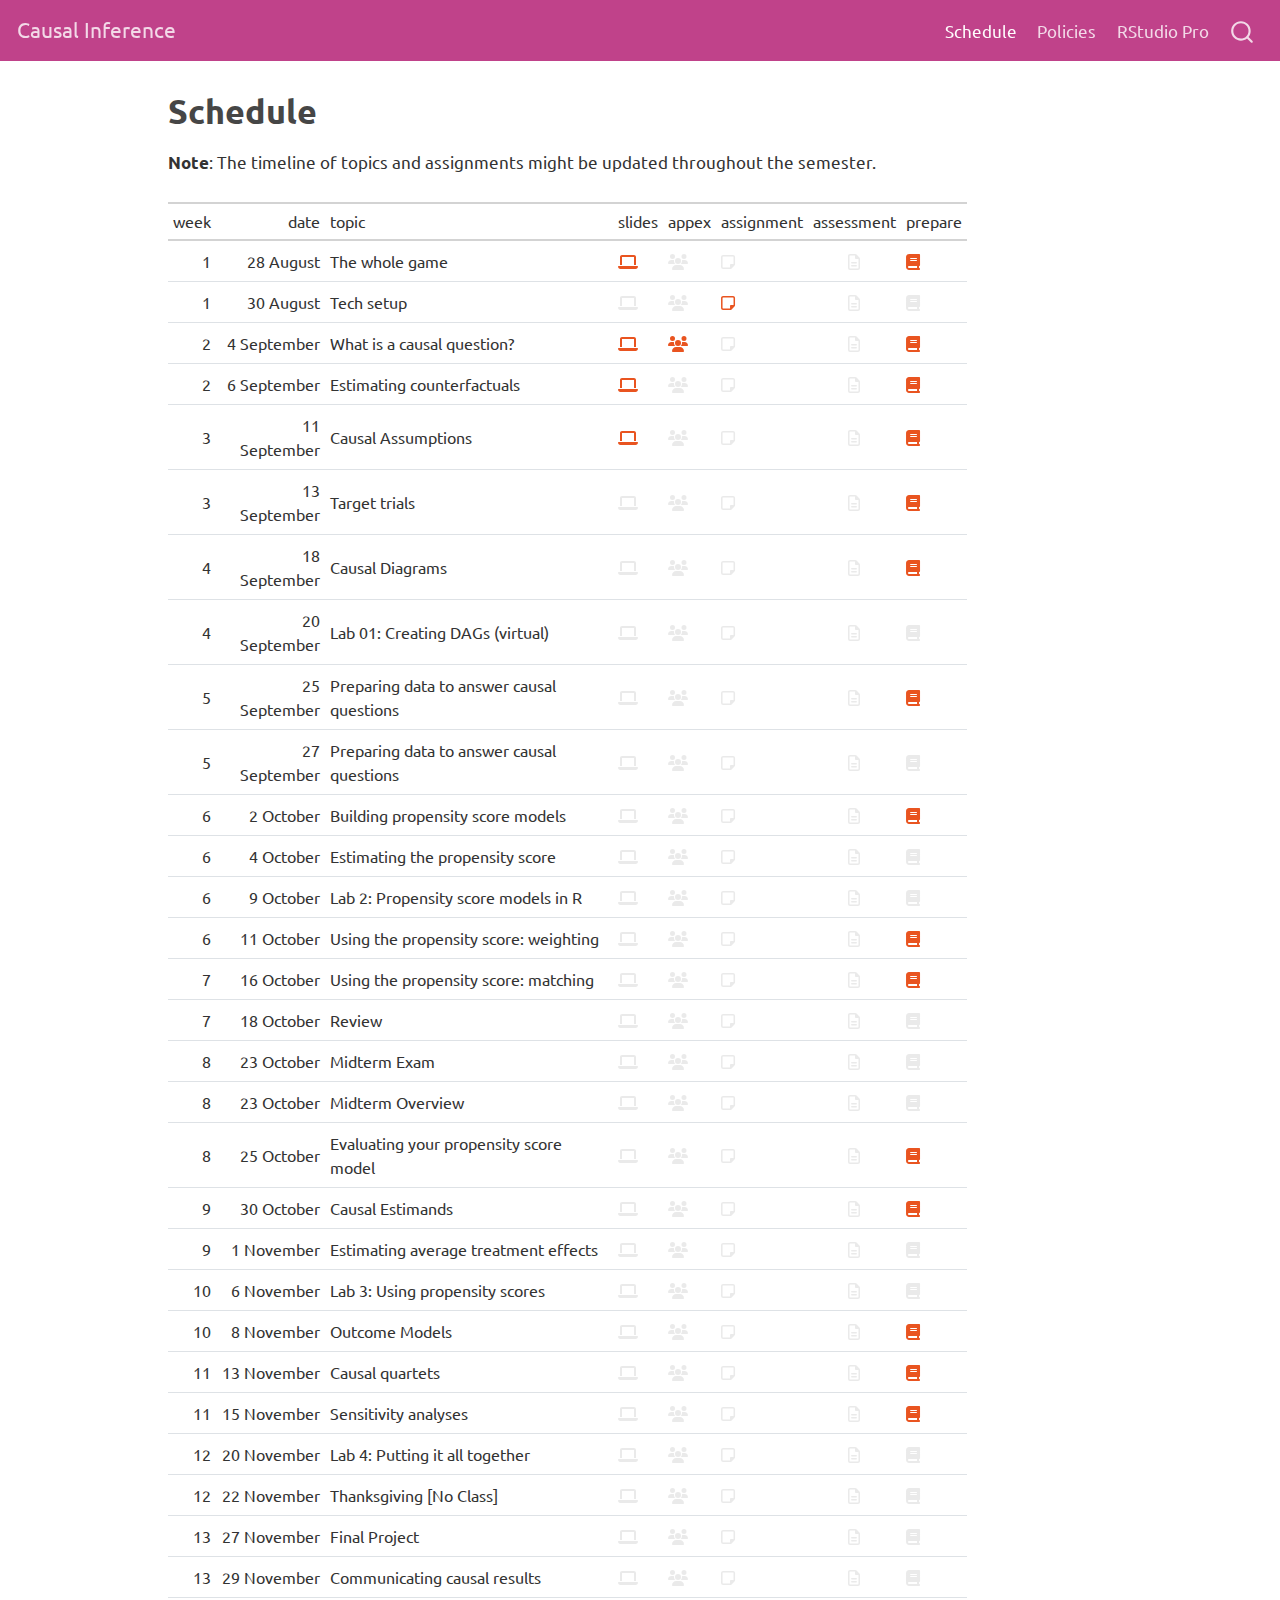
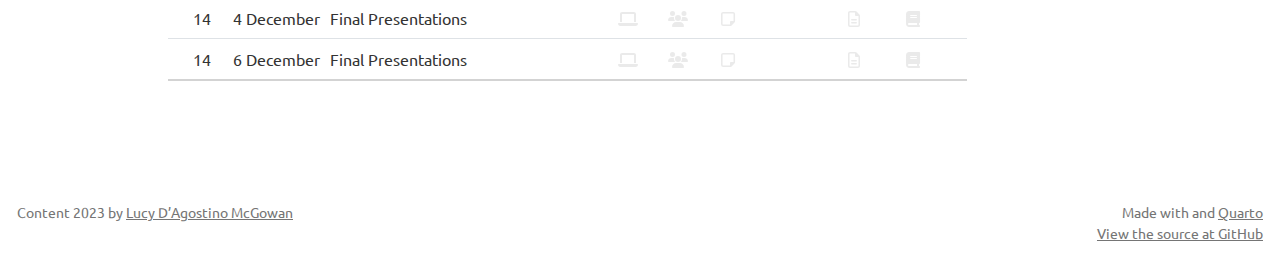
==== schedule.html @ 07899f37 "Built site for gh-pages" ====
<!DOCTYPE html>
<html xmlns="http://www.w3.org/1999/xhtml" lang="en" xml:lang="en"><head>

<meta charset="utf-8">
<meta name="generator" content="quarto-1.3.450">

<meta name="viewport" content="width=device-width, initial-scale=1.0, user-scalable=yes">


<title>Causal Inference - Schedule</title>
<style>
code{white-space: pre-wrap;}
span.smallcaps{font-variant: small-caps;}
div.columns{display: flex; gap: min(4vw, 1.5em);}
div.column{flex: auto; overflow-x: auto;}
div.hanging-indent{margin-left: 1.5em; text-indent: -1.5em;}
ul.task-list{list-style: none;}
ul.task-list li input[type="checkbox"] {
  width: 0.8em;
  margin: 0 0.8em 0.2em -1em; /* quarto-specific, see https://github.com/quarto-dev/quarto-cli/issues/4556 */ 
  vertical-align: middle;
}
</style>


<script src="site_libs/quarto-nav/quarto-nav.js"></script>
<script src="site_libs/clipboard/clipboard.min.js"></script>
<script src="site_libs/quarto-search/autocomplete.umd.js"></script>
<script src="site_libs/quarto-search/fuse.min.js"></script>
<script src="site_libs/quarto-search/quarto-search.js"></script>
<meta name="quarto:offset" content="./">
<link href=".//img/favicon.png" rel="icon" type="image/png">
<script src="site_libs/quarto-html/quarto.js"></script>
<script src="site_libs/quarto-html/popper.min.js"></script>
<script src="site_libs/quarto-html/tippy.umd.min.js"></script>
<script src="site_libs/quarto-html/anchor.min.js"></script>
<link href="site_libs/quarto-html/tippy.css" rel="stylesheet">
<link href="site_libs/quarto-html/quarto-syntax-highlighting.css" rel="stylesheet" id="quarto-text-highlighting-styles">
<script src="site_libs/bootstrap/bootstrap.min.js"></script>
<link href="site_libs/bootstrap/bootstrap-icons.css" rel="stylesheet">
<link href="site_libs/bootstrap/bootstrap.min.css" rel="stylesheet" id="quarto-bootstrap" data-mode="light">
<script id="quarto-search-options" type="application/json">{
  "location": "navbar",
  "copy-button": false,
  "collapse-after": 3,
  "panel-placement": "end",
  "type": "overlay",
  "limit": 20,
  "language": {
    "search-no-results-text": "No results",
    "search-matching-documents-text": "matching documents",
    "search-copy-link-title": "Copy link to search",
    "search-hide-matches-text": "Hide additional matches",
    "search-more-match-text": "more match in this document",
    "search-more-matches-text": "more matches in this document",
    "search-clear-button-title": "Clear",
    "search-detached-cancel-button-title": "Cancel",
    "search-submit-button-title": "Submit",
    "search-label": "Search"
  }
}</script>


<meta property="og:title" content="Causal Inference - Schedule">
<meta property="og:description" content="">
<meta property="og:image" content="https://sta-779-f23.github.io/website/img/twitter.png">
<meta property="og:site-name" content="Causal Inference">
<meta property="og:locale" content="en_US">
<meta property="og:image:height" content="670">
<meta property="og:image:width" content="1200">
<meta name="twitter:title" content="Causal Inference - Schedule">
<meta name="twitter:description" content="">
<meta name="twitter:image" content="https://sta-779-f23.github.io/website/img/twitter.png">
<meta name="twitter:creator" content="@LucyStats">
<meta name="twitter:card" content="summary_large_image">
<meta name="twitter:image-height" content="670">
<meta name="twitter:image-width" content="1200">
</head>

<body class="nav-fixed">

<div id="quarto-search-results"></div>
  <header id="quarto-header" class="headroom fixed-top">
    <nav class="navbar navbar-expand-lg navbar-dark ">
      <div class="navbar-container container-fluid">
      <div class="navbar-brand-container">
    <a class="navbar-brand" href="./index.html">
    <span class="navbar-title">Causal Inference</span>
    </a>
  </div>
            <div id="quarto-search" class="" title="Search"></div>
          <button class="navbar-toggler" type="button" data-bs-toggle="collapse" data-bs-target="#navbarCollapse" aria-controls="navbarCollapse" aria-expanded="false" aria-label="Toggle navigation" onclick="if (window.quartoToggleHeadroom) { window.quartoToggleHeadroom(); }">
  <span class="navbar-toggler-icon"></span>
</button>
          <div class="collapse navbar-collapse" id="navbarCollapse">
            <ul class="navbar-nav navbar-nav-scroll ms-auto">
  <li class="nav-item">
    <a class="nav-link active" href="./schedule.html" rel="" target="" aria-current="page">
 <span class="menu-text"> Schedule</span></a>
  </li>  
  <li class="nav-item">
    <a class="nav-link" href="./syllabus.html" rel="" target="">
 <span class="menu-text"> Policies</span></a>
  </li>  
  <li class="nav-item">
    <a class="nav-link" href="https://rstudio.deac.wfu.edu" rel="" target="">
 <span class="menu-text"> RStudio Pro</span></a>
  </li>  
</ul>
            <div class="quarto-navbar-tools">
</div>
          </div> <!-- /navcollapse -->
      </div> <!-- /container-fluid -->
    </nav>
</header>
<!-- content -->
<div id="quarto-content" class="quarto-container page-columns page-rows-contents page-layout-article page-navbar">
<!-- sidebar -->
<!-- margin-sidebar -->
    <div id="quarto-margin-sidebar" class="sidebar margin-sidebar">
        
    </div>
<!-- main -->
<main class="content" id="quarto-document-content">

<header id="title-block-header" class="quarto-title-block default">
<div class="quarto-title">
<h1 class="title"> Schedule</h1>
</div>



<div class="quarto-title-meta">

    
  
    
  </div>
  

</header>

<p><strong>Note</strong>: The timeline of topics and assignments might be updated throughout the semester.</p>
<div id="spayzlerqe" style="padding-left:0px;padding-right:0px;padding-top:10px;padding-bottom:10px;overflow-x:auto;overflow-y:auto;width:auto;height:auto;">

<table class="gt_table" style="font-family: -apple-system, BlinkMacSystemFont, 'Segoe UI', Roboto, Oxygen, Ubuntu, Cantarell, 'Helvetica Neue', 'Fira Sans', 'Droid Sans', Arial, sans-serif; display: table; border-collapse: collapse; margin-left: auto; margin-right: auto; color: #333333; font-size: 16px; font-weight: normal; font-style: normal; background-color: #FFFFFF; width: auto; border-top-style: solid; border-top-width: 2px; border-top-color: #A8A8A8; border-right-style: none; border-right-width: 2px; border-right-color: #D3D3D3; border-bottom-style: solid; border-bottom-width: 2px; border-bottom-color: #A8A8A8; border-left-style: none; border-left-width: 2px; border-left-color: #D3D3D3;" bgcolor="#FFFFFF">
<thead class="gt_col_headings" style="border-top-style: solid; border-top-width: 2px; border-top-color: #D3D3D3; border-bottom-style: solid; border-bottom-width: 2px; border-bottom-color: #D3D3D3; border-left-style: none; border-left-width: 1px; border-left-color: #D3D3D3; border-right-style: none; border-right-width: 1px; border-right-color: #D3D3D3;">
<tr>
<th class="gt_col_heading gt_columns_bottom_border gt_right" rowspan="1" colspan="1" scope="col" id="week" style="color: #333333; background-color: #FFFFFF; font-size: 100%; font-weight: normal; text-transform: inherit; border-left-style: none; border-left-width: 1px; border-left-color: #D3D3D3; border-right-style: none; border-right-width: 1px; border-right-color: #D3D3D3; vertical-align: bottom; padding-top: 5px; padding-bottom: 6px; padding-left: 5px; padding-right: 5px; overflow-x: hidden; text-align: right; font-variant-numeric: tabular-nums;" bgcolor="#FFFFFF" valign="bottom" align="right">
week
</th>
<th class="gt_col_heading gt_columns_bottom_border gt_right" rowspan="1" colspan="1" scope="col" id="date" style="color: #333333; background-color: #FFFFFF; font-size: 100%; font-weight: normal; text-transform: inherit; border-left-style: none; border-left-width: 1px; border-left-color: #D3D3D3; border-right-style: none; border-right-width: 1px; border-right-color: #D3D3D3; vertical-align: bottom; padding-top: 5px; padding-bottom: 6px; padding-left: 5px; padding-right: 5px; overflow-x: hidden; text-align: right; font-variant-numeric: tabular-nums;" bgcolor="#FFFFFF" valign="bottom" align="right">
date
</th>
<th class="gt_col_heading gt_columns_bottom_border gt_left" rowspan="1" colspan="1" scope="col" id="topic" style="color: #333333; background-color: #FFFFFF; font-size: 100%; font-weight: normal; text-transform: inherit; border-left-style: none; border-left-width: 1px; border-left-color: #D3D3D3; border-right-style: none; border-right-width: 1px; border-right-color: #D3D3D3; vertical-align: bottom; padding-top: 5px; padding-bottom: 6px; padding-left: 5px; padding-right: 5px; overflow-x: hidden; text-align: left;" bgcolor="#FFFFFF" valign="bottom" align="left">
topic
</th>
<th class="gt_col_heading gt_columns_bottom_border gt_left" rowspan="1" colspan="1" scope="col" id="slides" style="color: #333333; background-color: #FFFFFF; font-size: 100%; font-weight: normal; text-transform: inherit; border-left-style: none; border-left-width: 1px; border-left-color: #D3D3D3; border-right-style: none; border-right-width: 1px; border-right-color: #D3D3D3; vertical-align: bottom; padding-top: 5px; padding-bottom: 6px; padding-left: 5px; padding-right: 5px; overflow-x: hidden; text-align: left;" bgcolor="#FFFFFF" valign="bottom" align="left">
slides
</th>
<th class="gt_col_heading gt_columns_bottom_border gt_left" rowspan="1" colspan="1" scope="col" id="appex" style="color: #333333; background-color: #FFFFFF; font-size: 100%; font-weight: normal; text-transform: inherit; border-left-style: none; border-left-width: 1px; border-left-color: #D3D3D3; border-right-style: none; border-right-width: 1px; border-right-color: #D3D3D3; vertical-align: bottom; padding-top: 5px; padding-bottom: 6px; padding-left: 5px; padding-right: 5px; overflow-x: hidden; text-align: left;" bgcolor="#FFFFFF" valign="bottom" align="left">
appex
</th>
<th class="gt_col_heading gt_columns_bottom_border gt_left" rowspan="1" colspan="1" scope="col" id="assignment" style="color: #333333; background-color: #FFFFFF; font-size: 100%; font-weight: normal; text-transform: inherit; border-left-style: none; border-left-width: 1px; border-left-color: #D3D3D3; border-right-style: none; border-right-width: 1px; border-right-color: #D3D3D3; vertical-align: bottom; padding-top: 5px; padding-bottom: 6px; padding-left: 5px; padding-right: 5px; overflow-x: hidden; text-align: left;" bgcolor="#FFFFFF" valign="bottom" align="left">
assignment
</th>
<th class="gt_col_heading gt_columns_bottom_border gt_center" rowspan="1" colspan="1" scope="col" id="assessment" style="color: #333333; background-color: #FFFFFF; font-size: 100%; font-weight: normal; text-transform: inherit; border-left-style: none; border-left-width: 1px; border-left-color: #D3D3D3; border-right-style: none; border-right-width: 1px; border-right-color: #D3D3D3; vertical-align: bottom; padding-top: 5px; padding-bottom: 6px; padding-left: 5px; padding-right: 5px; overflow-x: hidden; text-align: center;" bgcolor="#FFFFFF" valign="bottom" align="center">
assessment
</th>
<th class="gt_col_heading gt_columns_bottom_border gt_left" rowspan="1" colspan="1" scope="col" id="prepare" style="color: #333333; background-color: #FFFFFF; font-size: 100%; font-weight: normal; text-transform: inherit; border-left-style: none; border-left-width: 1px; border-left-color: #D3D3D3; border-right-style: none; border-right-width: 1px; border-right-color: #D3D3D3; vertical-align: bottom; padding-top: 5px; padding-bottom: 6px; padding-left: 5px; padding-right: 5px; overflow-x: hidden; text-align: left;" bgcolor="#FFFFFF" valign="bottom" align="left">
prepare
</th>
</tr>
</thead>

<tbody class="gt_table_body" style="border-top-style: solid; border-top-width: 2px; border-top-color: #D3D3D3; border-bottom-style: solid; border-bottom-width: 2px; border-bottom-color: #D3D3D3;">
<tr>
<td headers="week" class="gt_row gt_right" style="padding-top: 8px; padding-bottom: 8px; padding-left: 5px; padding-right: 5px; margin: 10px; border-top-style: solid; border-top-width: 1px; border-top-color: #D3D3D3; border-left-style: none; border-left-width: 1px; border-left-color: #D3D3D3; border-right-style: none; border-right-width: 1px; border-right-color: #D3D3D3; vertical-align: middle; overflow-x: hidden; text-align: right; font-variant-numeric: tabular-nums;" valign="middle" align="right">
1
</td>
<td headers="date" class="gt_row gt_right" style="padding-top: 8px; padding-bottom: 8px; padding-left: 5px; padding-right: 5px; margin: 10px; border-top-style: solid; border-top-width: 1px; border-top-color: #D3D3D3; border-left-style: none; border-left-width: 1px; border-left-color: #D3D3D3; border-right-style: none; border-right-width: 1px; border-right-color: #D3D3D3; vertical-align: middle; overflow-x: hidden; text-align: right; font-variant-numeric: tabular-nums;" valign="middle" align="right">
28 August
</td>
<td headers="topic" class="gt_row gt_left" style="padding-top: 8px; padding-bottom: 8px; padding-left: 5px; padding-right: 5px; margin: 10px; border-top-style: solid; border-top-width: 1px; border-top-color: #D3D3D3; border-left-style: none; border-left-width: 1px; border-left-color: #D3D3D3; border-right-style: none; border-right-width: 1px; border-right-color: #D3D3D3; vertical-align: middle; overflow-x: hidden; text-align: left;" valign="middle" align="left">
The whole game
</td>
<td headers="slides" class="gt_row gt_left" style="padding-top: 8px; padding-bottom: 8px; padding-left: 5px; padding-right: 5px; margin: 10px; border-top-style: solid; border-top-width: 1px; border-top-color: #D3D3D3; border-left-style: none; border-left-width: 1px; border-left-color: #D3D3D3; border-right-style: none; border-right-width: 1px; border-right-color: #D3D3D3; vertical-align: middle; overflow-x: hidden; text-align: left;" valign="middle" align="left">
<a href="https://lucymcgowan.github.io/causal-inference-in-r-slides/whole-game.html#/title-slide"><svg aria-hidden="true" role="img" viewbox="0 0 640 512" style="height:1em;width:1.25em;vertical-align:-0.125em;margin-left:auto;margin-right:auto;font-size:inherit;fill:currentColor;overflow:visible;position:relative;"><path d="M128 32C92.7 32 64 60.7 64 96V352h64V96H512V352h64V96c0-35.3-28.7-64-64-64H128zM19.2 384C8.6 384 0 392.6 0 403.2C0 445.6 34.4 480 76.8 480H563.2c42.4 0 76.8-34.4 76.8-76.8c0-10.6-8.6-19.2-19.2-19.2H19.2z"></path></svg></a>
</td>
<td headers="appex" class="gt_row gt_left" style="padding-top: 8px; padding-bottom: 8px; padding-left: 5px; padding-right: 5px; margin: 10px; border-top-style: solid; border-top-width: 1px; border-top-color: #D3D3D3; border-left-style: none; border-left-width: 1px; border-left-color: #D3D3D3; border-right-style: none; border-right-width: 1px; border-right-color: #D3D3D3; vertical-align: middle; overflow-x: hidden; text-align: left;" valign="middle" align="left">
<svg aria-hidden="true" role="img" viewbox="0 0 640 512" style="height:1em;width:1.25em;vertical-align:-0.125em;margin-left:auto;margin-right:auto;font-size:inherit;fill:currentColor;overflow:visible;fill-opacity:0.1;position:relative;">
<path d="M144 0a80 80 0 1 1 0 160A80 80 0 1 1 144 0zM512 0a80 80 0 1 1 0 160A80 80 0 1 1 512 0zM0 298.7C0 239.8 47.8 192 106.7 192h42.7c15.9 0 31 3.5 44.6 9.7c-1.3 7.2-1.9 14.7-1.9 22.3c0 38.2 16.8 72.5 43.3 96c-.2 0-.4 0-.7 0H21.3C9.6 320 0 310.4 0 298.7zM405.3 320c-.2 0-.4 0-.7 0c26.6-23.5 43.3-57.8 43.3-96c0-7.6-.7-15-1.9-22.3c13.6-6.3 28.7-9.7 44.6-9.7h42.7C592.2 192 640 239.8 640 298.7c0 11.8-9.6 21.3-21.3 21.3H405.3zM224 224a96 96 0 1 1 192 0 96 96 0 1 1 -192 0zM128 485.3C128 411.7 187.7 352 261.3 352H378.7C452.3 352 512 411.7 512 485.3c0 14.7-11.9 26.7-26.7 26.7H154.7c-14.7 0-26.7-11.9-26.7-26.7z"></path>
</svg>
</td>
<td headers="assignment" class="gt_row gt_left" style="padding-top: 8px; padding-bottom: 8px; padding-left: 5px; padding-right: 5px; margin: 10px; border-top-style: solid; border-top-width: 1px; border-top-color: #D3D3D3; border-left-style: none; border-left-width: 1px; border-left-color: #D3D3D3; border-right-style: none; border-right-width: 1px; border-right-color: #D3D3D3; vertical-align: middle; overflow-x: hidden; text-align: left;" valign="middle" align="left">
<svg aria-hidden="true" role="img" viewbox="0 0 448 512" style="height:1em;width:0.88em;vertical-align:-0.125em;margin-left:auto;margin-right:auto;font-size:inherit;fill:currentColor;overflow:visible;fill-opacity:0.1;position:relative;">
<path d="M64 80c-8.8 0-16 7.2-16 16V416c0 8.8 7.2 16 16 16H288V352c0-17.7 14.3-32 32-32h80V96c0-8.8-7.2-16-16-16H64zM288 480H64c-35.3 0-64-28.7-64-64V96C0 60.7 28.7 32 64 32H384c35.3 0 64 28.7 64 64V320v5.5c0 17-6.7 33.3-18.7 45.3l-90.5 90.5c-12 12-28.3 18.7-45.3 18.7H288z"></path>
</svg>
</td>
<td headers="assessment" class="gt_row gt_center" style="padding-top: 8px; padding-bottom: 8px; padding-left: 5px; padding-right: 5px; margin: 10px; border-top-style: solid; border-top-width: 1px; border-top-color: #D3D3D3; border-left-style: none; border-left-width: 1px; border-left-color: #D3D3D3; border-right-style: none; border-right-width: 1px; border-right-color: #D3D3D3; vertical-align: middle; overflow-x: hidden; text-align: center;" valign="middle" align="center">
<svg aria-hidden="true" role="img" viewbox="0 0 384 512" style="height:1em;width:0.75em;vertical-align:-0.125em;margin-left:auto;margin-right:auto;font-size:inherit;fill:currentColor;overflow:visible;fill-opacity:0.1;position:relative;">
<path d="M64 464c-8.8 0-16-7.2-16-16V64c0-8.8 7.2-16 16-16H224v80c0 17.7 14.3 32 32 32h80V448c0 8.8-7.2 16-16 16H64zM64 0C28.7 0 0 28.7 0 64V448c0 35.3 28.7 64 64 64H320c35.3 0 64-28.7 64-64V154.5c0-17-6.7-33.3-18.7-45.3L274.7 18.7C262.7 6.7 246.5 0 229.5 0H64zm56 256c-13.3 0-24 10.7-24 24s10.7 24 24 24H264c13.3 0 24-10.7 24-24s-10.7-24-24-24H120zm0 96c-13.3 0-24 10.7-24 24s10.7 24 24 24H264c13.3 0 24-10.7 24-24s-10.7-24-24-24H120z"></path>
</svg>
</td>
<td headers="prepare" class="gt_row gt_left" style="padding-top: 8px; padding-bottom: 8px; padding-left: 5px; padding-right: 5px; margin: 10px; border-top-style: solid; border-top-width: 1px; border-top-color: #D3D3D3; border-left-style: none; border-left-width: 1px; border-left-color: #D3D3D3; border-right-style: none; border-right-width: 1px; border-right-color: #D3D3D3; vertical-align: middle; overflow-x: hidden; text-align: left;" valign="middle" align="left">
<a href="https://www.r-causal.org/chapters/chapter-02"><svg aria-hidden="true" role="img" viewbox="0 0 448 512" style="height:1em;width:0.88em;vertical-align:-0.125em;margin-left:auto;margin-right:auto;font-size:inherit;fill:currentColor;overflow:visible;position:relative;"><path d="M96 0C43 0 0 43 0 96V416c0 53 43 96 96 96H384h32c17.7 0 32-14.3 32-32s-14.3-32-32-32V384c17.7 0 32-14.3 32-32V32c0-17.7-14.3-32-32-32H384 96zm0 384H352v64H96c-17.7 0-32-14.3-32-32s14.3-32 32-32zm32-240c0-8.8 7.2-16 16-16H336c8.8 0 16 7.2 16 16s-7.2 16-16 16H144c-8.8 0-16-7.2-16-16zm16 48H336c8.8 0 16 7.2 16 16s-7.2 16-16 16H144c-8.8 0-16-7.2-16-16s7.2-16 16-16z"></path></svg></a>
</td>
</tr>
<tr>
<td headers="week" class="gt_row gt_right" style="padding-top: 8px; padding-bottom: 8px; padding-left: 5px; padding-right: 5px; margin: 10px; border-top-style: solid; border-top-width: 1px; border-top-color: #D3D3D3; border-left-style: none; border-left-width: 1px; border-left-color: #D3D3D3; border-right-style: none; border-right-width: 1px; border-right-color: #D3D3D3; vertical-align: middle; overflow-x: hidden; text-align: right; font-variant-numeric: tabular-nums;" valign="middle" align="right">
1
</td>
<td headers="date" class="gt_row gt_right" style="padding-top: 8px; padding-bottom: 8px; padding-left: 5px; padding-right: 5px; margin: 10px; border-top-style: solid; border-top-width: 1px; border-top-color: #D3D3D3; border-left-style: none; border-left-width: 1px; border-left-color: #D3D3D3; border-right-style: none; border-right-width: 1px; border-right-color: #D3D3D3; vertical-align: middle; overflow-x: hidden; text-align: right; font-variant-numeric: tabular-nums;" valign="middle" align="right">
30 August
</td>
<td headers="topic" class="gt_row gt_left" style="padding-top: 8px; padding-bottom: 8px; padding-left: 5px; padding-right: 5px; margin: 10px; border-top-style: solid; border-top-width: 1px; border-top-color: #D3D3D3; border-left-style: none; border-left-width: 1px; border-left-color: #D3D3D3; border-right-style: none; border-right-width: 1px; border-right-color: #D3D3D3; vertical-align: middle; overflow-x: hidden; text-align: left;" valign="middle" align="left">
Tech setup
</td>
<td headers="slides" class="gt_row gt_left" style="padding-top: 8px; padding-bottom: 8px; padding-left: 5px; padding-right: 5px; margin: 10px; border-top-style: solid; border-top-width: 1px; border-top-color: #D3D3D3; border-left-style: none; border-left-width: 1px; border-left-color: #D3D3D3; border-right-style: none; border-right-width: 1px; border-right-color: #D3D3D3; vertical-align: middle; overflow-x: hidden; text-align: left;" valign="middle" align="left">
<svg aria-hidden="true" role="img" viewbox="0 0 640 512" style="height:1em;width:1.25em;vertical-align:-0.125em;margin-left:auto;margin-right:auto;font-size:inherit;fill:currentColor;overflow:visible;fill-opacity:0.1;position:relative;">
<path d="M128 32C92.7 32 64 60.7 64 96V352h64V96H512V352h64V96c0-35.3-28.7-64-64-64H128zM19.2 384C8.6 384 0 392.6 0 403.2C0 445.6 34.4 480 76.8 480H563.2c42.4 0 76.8-34.4 76.8-76.8c0-10.6-8.6-19.2-19.2-19.2H19.2z"></path>
</svg>
</td>
<td headers="appex" class="gt_row gt_left" style="padding-top: 8px; padding-bottom: 8px; padding-left: 5px; padding-right: 5px; margin: 10px; border-top-style: solid; border-top-width: 1px; border-top-color: #D3D3D3; border-left-style: none; border-left-width: 1px; border-left-color: #D3D3D3; border-right-style: none; border-right-width: 1px; border-right-color: #D3D3D3; vertical-align: middle; overflow-x: hidden; text-align: left;" valign="middle" align="left">
<svg aria-hidden="true" role="img" viewbox="0 0 640 512" style="height:1em;width:1.25em;vertical-align:-0.125em;margin-left:auto;margin-right:auto;font-size:inherit;fill:currentColor;overflow:visible;fill-opacity:0.1;position:relative;">
<path d="M144 0a80 80 0 1 1 0 160A80 80 0 1 1 144 0zM512 0a80 80 0 1 1 0 160A80 80 0 1 1 512 0zM0 298.7C0 239.8 47.8 192 106.7 192h42.7c15.9 0 31 3.5 44.6 9.7c-1.3 7.2-1.9 14.7-1.9 22.3c0 38.2 16.8 72.5 43.3 96c-.2 0-.4 0-.7 0H21.3C9.6 320 0 310.4 0 298.7zM405.3 320c-.2 0-.4 0-.7 0c26.6-23.5 43.3-57.8 43.3-96c0-7.6-.7-15-1.9-22.3c13.6-6.3 28.7-9.7 44.6-9.7h42.7C592.2 192 640 239.8 640 298.7c0 11.8-9.6 21.3-21.3 21.3H405.3zM224 224a96 96 0 1 1 192 0 96 96 0 1 1 -192 0zM128 485.3C128 411.7 187.7 352 261.3 352H378.7C452.3 352 512 411.7 512 485.3c0 14.7-11.9 26.7-26.7 26.7H154.7c-14.7 0-26.7-11.9-26.7-26.7z"></path>
</svg>
</td>
<td headers="assignment" class="gt_row gt_left" style="padding-top: 8px; padding-bottom: 8px; padding-left: 5px; padding-right: 5px; margin: 10px; border-top-style: solid; border-top-width: 1px; border-top-color: #D3D3D3; border-left-style: none; border-left-width: 1px; border-left-color: #D3D3D3; border-right-style: none; border-right-width: 1px; border-right-color: #D3D3D3; vertical-align: middle; overflow-x: hidden; text-align: left;" valign="middle" align="left">
<a href="https://lucymcgowan.github.io/causal-inference-in-r-labs/00-tech-setup.html"><svg aria-hidden="true" role="img" viewbox="0 0 448 512" style="height:1em;width:0.88em;vertical-align:-0.125em;margin-left:auto;margin-right:auto;font-size:inherit;fill:currentColor;overflow:visible;position:relative;"><path d="M64 80c-8.8 0-16 7.2-16 16V416c0 8.8 7.2 16 16 16H288V352c0-17.7 14.3-32 32-32h80V96c0-8.8-7.2-16-16-16H64zM288 480H64c-35.3 0-64-28.7-64-64V96C0 60.7 28.7 32 64 32H384c35.3 0 64 28.7 64 64V320v5.5c0 17-6.7 33.3-18.7 45.3l-90.5 90.5c-12 12-28.3 18.7-45.3 18.7H288z"></path></svg></a>
</td>
<td headers="assessment" class="gt_row gt_center" style="padding-top: 8px; padding-bottom: 8px; padding-left: 5px; padding-right: 5px; margin: 10px; border-top-style: solid; border-top-width: 1px; border-top-color: #D3D3D3; border-left-style: none; border-left-width: 1px; border-left-color: #D3D3D3; border-right-style: none; border-right-width: 1px; border-right-color: #D3D3D3; vertical-align: middle; overflow-x: hidden; text-align: center;" valign="middle" align="center">
<svg aria-hidden="true" role="img" viewbox="0 0 384 512" style="height:1em;width:0.75em;vertical-align:-0.125em;margin-left:auto;margin-right:auto;font-size:inherit;fill:currentColor;overflow:visible;fill-opacity:0.1;position:relative;">
<path d="M64 464c-8.8 0-16-7.2-16-16V64c0-8.8 7.2-16 16-16H224v80c0 17.7 14.3 32 32 32h80V448c0 8.8-7.2 16-16 16H64zM64 0C28.7 0 0 28.7 0 64V448c0 35.3 28.7 64 64 64H320c35.3 0 64-28.7 64-64V154.5c0-17-6.7-33.3-18.7-45.3L274.7 18.7C262.7 6.7 246.5 0 229.5 0H64zm56 256c-13.3 0-24 10.7-24 24s10.7 24 24 24H264c13.3 0 24-10.7 24-24s-10.7-24-24-24H120zm0 96c-13.3 0-24 10.7-24 24s10.7 24 24 24H264c13.3 0 24-10.7 24-24s-10.7-24-24-24H120z"></path>
</svg>
</td>
<td headers="prepare" class="gt_row gt_left" style="padding-top: 8px; padding-bottom: 8px; padding-left: 5px; padding-right: 5px; margin: 10px; border-top-style: solid; border-top-width: 1px; border-top-color: #D3D3D3; border-left-style: none; border-left-width: 1px; border-left-color: #D3D3D3; border-right-style: none; border-right-width: 1px; border-right-color: #D3D3D3; vertical-align: middle; overflow-x: hidden; text-align: left;" valign="middle" align="left">
<svg aria-hidden="true" role="img" viewbox="0 0 448 512" style="height:1em;width:0.88em;vertical-align:-0.125em;margin-left:auto;margin-right:auto;font-size:inherit;fill:currentColor;overflow:visible;fill-opacity:0.1;position:relative;">
<path d="M96 0C43 0 0 43 0 96V416c0 53 43 96 96 96H384h32c17.7 0 32-14.3 32-32s-14.3-32-32-32V384c17.7 0 32-14.3 32-32V32c0-17.7-14.3-32-32-32H384 96zm0 384H352v64H96c-17.7 0-32-14.3-32-32s14.3-32 32-32zm32-240c0-8.8 7.2-16 16-16H336c8.8 0 16 7.2 16 16s-7.2 16-16 16H144c-8.8 0-16-7.2-16-16zm16 48H336c8.8 0 16 7.2 16 16s-7.2 16-16 16H144c-8.8 0-16-7.2-16-16s7.2-16 16-16z"></path>
</svg>
</td>
</tr>
<tr>
<td headers="week" class="gt_row gt_right" style="padding-top: 8px; padding-bottom: 8px; padding-left: 5px; padding-right: 5px; margin: 10px; border-top-style: solid; border-top-width: 1px; border-top-color: #D3D3D3; border-left-style: none; border-left-width: 1px; border-left-color: #D3D3D3; border-right-style: none; border-right-width: 1px; border-right-color: #D3D3D3; vertical-align: middle; overflow-x: hidden; text-align: right; font-variant-numeric: tabular-nums;" valign="middle" align="right">
2
</td>
<td headers="date" class="gt_row gt_right" style="padding-top: 8px; padding-bottom: 8px; padding-left: 5px; padding-right: 5px; margin: 10px; border-top-style: solid; border-top-width: 1px; border-top-color: #D3D3D3; border-left-style: none; border-left-width: 1px; border-left-color: #D3D3D3; border-right-style: none; border-right-width: 1px; border-right-color: #D3D3D3; vertical-align: middle; overflow-x: hidden; text-align: right; font-variant-numeric: tabular-nums;" valign="middle" align="right">
4 September
</td>
<td headers="topic" class="gt_row gt_left" style="padding-top: 8px; padding-bottom: 8px; padding-left: 5px; padding-right: 5px; margin: 10px; border-top-style: solid; border-top-width: 1px; border-top-color: #D3D3D3; border-left-style: none; border-left-width: 1px; border-left-color: #D3D3D3; border-right-style: none; border-right-width: 1px; border-right-color: #D3D3D3; vertical-align: middle; overflow-x: hidden; text-align: left;" valign="middle" align="left">
What is a causal question?
</td>
<td headers="slides" class="gt_row gt_left" style="padding-top: 8px; padding-bottom: 8px; padding-left: 5px; padding-right: 5px; margin: 10px; border-top-style: solid; border-top-width: 1px; border-top-color: #D3D3D3; border-left-style: none; border-left-width: 1px; border-left-color: #D3D3D3; border-right-style: none; border-right-width: 1px; border-right-color: #D3D3D3; vertical-align: middle; overflow-x: hidden; text-align: left;" valign="middle" align="left">
<a href="https://lucymcgowan.github.io/causal-inference-in-r-slides/what-is-a-causal-question.html#/title-slide"><svg aria-hidden="true" role="img" viewbox="0 0 640 512" style="height:1em;width:1.25em;vertical-align:-0.125em;margin-left:auto;margin-right:auto;font-size:inherit;fill:currentColor;overflow:visible;position:relative;"><path d="M128 32C92.7 32 64 60.7 64 96V352h64V96H512V352h64V96c0-35.3-28.7-64-64-64H128zM19.2 384C8.6 384 0 392.6 0 403.2C0 445.6 34.4 480 76.8 480H563.2c42.4 0 76.8-34.4 76.8-76.8c0-10.6-8.6-19.2-19.2-19.2H19.2z"></path></svg></a>
</td>
<td headers="appex" class="gt_row gt_left" style="padding-top: 8px; padding-bottom: 8px; padding-left: 5px; padding-right: 5px; margin: 10px; border-top-style: solid; border-top-width: 1px; border-top-color: #D3D3D3; border-left-style: none; border-left-width: 1px; border-left-color: #D3D3D3; border-right-style: none; border-right-width: 1px; border-right-color: #D3D3D3; vertical-align: middle; overflow-x: hidden; text-align: left;" valign="middle" align="left">
<a href="https://docs.google.com/presentation/d/1rb9IGpMl--i9hwsoUVsNew75Dye6cBCXDGDmS9Et_R0/edit#slide=id.p"><svg aria-hidden="true" role="img" viewbox="0 0 640 512" style="height:1em;width:1.25em;vertical-align:-0.125em;margin-left:auto;margin-right:auto;font-size:inherit;fill:currentColor;overflow:visible;position:relative;"><path d="M144 0a80 80 0 1 1 0 160A80 80 0 1 1 144 0zM512 0a80 80 0 1 1 0 160A80 80 0 1 1 512 0zM0 298.7C0 239.8 47.8 192 106.7 192h42.7c15.9 0 31 3.5 44.6 9.7c-1.3 7.2-1.9 14.7-1.9 22.3c0 38.2 16.8 72.5 43.3 96c-.2 0-.4 0-.7 0H21.3C9.6 320 0 310.4 0 298.7zM405.3 320c-.2 0-.4 0-.7 0c26.6-23.5 43.3-57.8 43.3-96c0-7.6-.7-15-1.9-22.3c13.6-6.3 28.7-9.7 44.6-9.7h42.7C592.2 192 640 239.8 640 298.7c0 11.8-9.6 21.3-21.3 21.3H405.3zM224 224a96 96 0 1 1 192 0 96 96 0 1 1 -192 0zM128 485.3C128 411.7 187.7 352 261.3 352H378.7C452.3 352 512 411.7 512 485.3c0 14.7-11.9 26.7-26.7 26.7H154.7c-14.7 0-26.7-11.9-26.7-26.7z"></path></svg></a>
</td>
<td headers="assignment" class="gt_row gt_left" style="padding-top: 8px; padding-bottom: 8px; padding-left: 5px; padding-right: 5px; margin: 10px; border-top-style: solid; border-top-width: 1px; border-top-color: #D3D3D3; border-left-style: none; border-left-width: 1px; border-left-color: #D3D3D3; border-right-style: none; border-right-width: 1px; border-right-color: #D3D3D3; vertical-align: middle; overflow-x: hidden; text-align: left;" valign="middle" align="left">
<svg aria-hidden="true" role="img" viewbox="0 0 448 512" style="height:1em;width:0.88em;vertical-align:-0.125em;margin-left:auto;margin-right:auto;font-size:inherit;fill:currentColor;overflow:visible;fill-opacity:0.1;position:relative;">
<path d="M64 80c-8.8 0-16 7.2-16 16V416c0 8.8 7.2 16 16 16H288V352c0-17.7 14.3-32 32-32h80V96c0-8.8-7.2-16-16-16H64zM288 480H64c-35.3 0-64-28.7-64-64V96C0 60.7 28.7 32 64 32H384c35.3 0 64 28.7 64 64V320v5.5c0 17-6.7 33.3-18.7 45.3l-90.5 90.5c-12 12-28.3 18.7-45.3 18.7H288z"></path>
</svg>
</td>
<td headers="assessment" class="gt_row gt_center" style="padding-top: 8px; padding-bottom: 8px; padding-left: 5px; padding-right: 5px; margin: 10px; border-top-style: solid; border-top-width: 1px; border-top-color: #D3D3D3; border-left-style: none; border-left-width: 1px; border-left-color: #D3D3D3; border-right-style: none; border-right-width: 1px; border-right-color: #D3D3D3; vertical-align: middle; overflow-x: hidden; text-align: center;" valign="middle" align="center">
<svg aria-hidden="true" role="img" viewbox="0 0 384 512" style="height:1em;width:0.75em;vertical-align:-0.125em;margin-left:auto;margin-right:auto;font-size:inherit;fill:currentColor;overflow:visible;fill-opacity:0.1;position:relative;">
<path d="M64 464c-8.8 0-16-7.2-16-16V64c0-8.8 7.2-16 16-16H224v80c0 17.7 14.3 32 32 32h80V448c0 8.8-7.2 16-16 16H64zM64 0C28.7 0 0 28.7 0 64V448c0 35.3 28.7 64 64 64H320c35.3 0 64-28.7 64-64V154.5c0-17-6.7-33.3-18.7-45.3L274.7 18.7C262.7 6.7 246.5 0 229.5 0H64zm56 256c-13.3 0-24 10.7-24 24s10.7 24 24 24H264c13.3 0 24-10.7 24-24s-10.7-24-24-24H120zm0 96c-13.3 0-24 10.7-24 24s10.7 24 24 24H264c13.3 0 24-10.7 24-24s-10.7-24-24-24H120z"></path>
</svg>
</td>
<td headers="prepare" class="gt_row gt_left" style="padding-top: 8px; padding-bottom: 8px; padding-left: 5px; padding-right: 5px; margin: 10px; border-top-style: solid; border-top-width: 1px; border-top-color: #D3D3D3; border-left-style: none; border-left-width: 1px; border-left-color: #D3D3D3; border-right-style: none; border-right-width: 1px; border-right-color: #D3D3D3; vertical-align: middle; overflow-x: hidden; text-align: left;" valign="middle" align="left">
<a href="https://www.r-causal.org/chapters/chapter-01"><svg aria-hidden="true" role="img" viewbox="0 0 448 512" style="height:1em;width:0.88em;vertical-align:-0.125em;margin-left:auto;margin-right:auto;font-size:inherit;fill:currentColor;overflow:visible;position:relative;"><path d="M96 0C43 0 0 43 0 96V416c0 53 43 96 96 96H384h32c17.7 0 32-14.3 32-32s-14.3-32-32-32V384c17.7 0 32-14.3 32-32V32c0-17.7-14.3-32-32-32H384 96zm0 384H352v64H96c-17.7 0-32-14.3-32-32s14.3-32 32-32zm32-240c0-8.8 7.2-16 16-16H336c8.8 0 16 7.2 16 16s-7.2 16-16 16H144c-8.8 0-16-7.2-16-16zm16 48H336c8.8 0 16 7.2 16 16s-7.2 16-16 16H144c-8.8 0-16-7.2-16-16s7.2-16 16-16z"></path></svg></a>
</td>
</tr>
<tr>
<td headers="week" class="gt_row gt_right" style="padding-top: 8px; padding-bottom: 8px; padding-left: 5px; padding-right: 5px; margin: 10px; border-top-style: solid; border-top-width: 1px; border-top-color: #D3D3D3; border-left-style: none; border-left-width: 1px; border-left-color: #D3D3D3; border-right-style: none; border-right-width: 1px; border-right-color: #D3D3D3; vertical-align: middle; overflow-x: hidden; text-align: right; font-variant-numeric: tabular-nums;" valign="middle" align="right">
2
</td>
<td headers="date" class="gt_row gt_right" style="padding-top: 8px; padding-bottom: 8px; padding-left: 5px; padding-right: 5px; margin: 10px; border-top-style: solid; border-top-width: 1px; border-top-color: #D3D3D3; border-left-style: none; border-left-width: 1px; border-left-color: #D3D3D3; border-right-style: none; border-right-width: 1px; border-right-color: #D3D3D3; vertical-align: middle; overflow-x: hidden; text-align: right; font-variant-numeric: tabular-nums;" valign="middle" align="right">
6 September
</td>
<td headers="topic" class="gt_row gt_left" style="padding-top: 8px; padding-bottom: 8px; padding-left: 5px; padding-right: 5px; margin: 10px; border-top-style: solid; border-top-width: 1px; border-top-color: #D3D3D3; border-left-style: none; border-left-width: 1px; border-left-color: #D3D3D3; border-right-style: none; border-right-width: 1px; border-right-color: #D3D3D3; vertical-align: middle; overflow-x: hidden; text-align: left;" valign="middle" align="left">
Estimating counterfactuals
</td>
<td headers="slides" class="gt_row gt_left" style="padding-top: 8px; padding-bottom: 8px; padding-left: 5px; padding-right: 5px; margin: 10px; border-top-style: solid; border-top-width: 1px; border-top-color: #D3D3D3; border-left-style: none; border-left-width: 1px; border-left-color: #D3D3D3; border-right-style: none; border-right-width: 1px; border-right-color: #D3D3D3; vertical-align: middle; overflow-x: hidden; text-align: left;" valign="middle" align="left">
<a href="https://lucymcgowan.github.io/causal-inference-in-r-slides/estimating-counterfactuals.html#/title-slide"><svg aria-hidden="true" role="img" viewbox="0 0 640 512" style="height:1em;width:1.25em;vertical-align:-0.125em;margin-left:auto;margin-right:auto;font-size:inherit;fill:currentColor;overflow:visible;position:relative;"><path d="M128 32C92.7 32 64 60.7 64 96V352h64V96H512V352h64V96c0-35.3-28.7-64-64-64H128zM19.2 384C8.6 384 0 392.6 0 403.2C0 445.6 34.4 480 76.8 480H563.2c42.4 0 76.8-34.4 76.8-76.8c0-10.6-8.6-19.2-19.2-19.2H19.2z"></path></svg></a>
</td>
<td headers="appex" class="gt_row gt_left" style="padding-top: 8px; padding-bottom: 8px; padding-left: 5px; padding-right: 5px; margin: 10px; border-top-style: solid; border-top-width: 1px; border-top-color: #D3D3D3; border-left-style: none; border-left-width: 1px; border-left-color: #D3D3D3; border-right-style: none; border-right-width: 1px; border-right-color: #D3D3D3; vertical-align: middle; overflow-x: hidden; text-align: left;" valign="middle" align="left">
<svg aria-hidden="true" role="img" viewbox="0 0 640 512" style="height:1em;width:1.25em;vertical-align:-0.125em;margin-left:auto;margin-right:auto;font-size:inherit;fill:currentColor;overflow:visible;fill-opacity:0.1;position:relative;">
<path d="M144 0a80 80 0 1 1 0 160A80 80 0 1 1 144 0zM512 0a80 80 0 1 1 0 160A80 80 0 1 1 512 0zM0 298.7C0 239.8 47.8 192 106.7 192h42.7c15.9 0 31 3.5 44.6 9.7c-1.3 7.2-1.9 14.7-1.9 22.3c0 38.2 16.8 72.5 43.3 96c-.2 0-.4 0-.7 0H21.3C9.6 320 0 310.4 0 298.7zM405.3 320c-.2 0-.4 0-.7 0c26.6-23.5 43.3-57.8 43.3-96c0-7.6-.7-15-1.9-22.3c13.6-6.3 28.7-9.7 44.6-9.7h42.7C592.2 192 640 239.8 640 298.7c0 11.8-9.6 21.3-21.3 21.3H405.3zM224 224a96 96 0 1 1 192 0 96 96 0 1 1 -192 0zM128 485.3C128 411.7 187.7 352 261.3 352H378.7C452.3 352 512 411.7 512 485.3c0 14.7-11.9 26.7-26.7 26.7H154.7c-14.7 0-26.7-11.9-26.7-26.7z"></path>
</svg>
</td>
<td headers="assignment" class="gt_row gt_left" style="padding-top: 8px; padding-bottom: 8px; padding-left: 5px; padding-right: 5px; margin: 10px; border-top-style: solid; border-top-width: 1px; border-top-color: #D3D3D3; border-left-style: none; border-left-width: 1px; border-left-color: #D3D3D3; border-right-style: none; border-right-width: 1px; border-right-color: #D3D3D3; vertical-align: middle; overflow-x: hidden; text-align: left;" valign="middle" align="left">
<svg aria-hidden="true" role="img" viewbox="0 0 448 512" style="height:1em;width:0.88em;vertical-align:-0.125em;margin-left:auto;margin-right:auto;font-size:inherit;fill:currentColor;overflow:visible;fill-opacity:0.1;position:relative;">
<path d="M64 80c-8.8 0-16 7.2-16 16V416c0 8.8 7.2 16 16 16H288V352c0-17.7 14.3-32 32-32h80V96c0-8.8-7.2-16-16-16H64zM288 480H64c-35.3 0-64-28.7-64-64V96C0 60.7 28.7 32 64 32H384c35.3 0 64 28.7 64 64V320v5.5c0 17-6.7 33.3-18.7 45.3l-90.5 90.5c-12 12-28.3 18.7-45.3 18.7H288z"></path>
</svg>
</td>
<td headers="assessment" class="gt_row gt_center" style="padding-top: 8px; padding-bottom: 8px; padding-left: 5px; padding-right: 5px; margin: 10px; border-top-style: solid; border-top-width: 1px; border-top-color: #D3D3D3; border-left-style: none; border-left-width: 1px; border-left-color: #D3D3D3; border-right-style: none; border-right-width: 1px; border-right-color: #D3D3D3; vertical-align: middle; overflow-x: hidden; text-align: center;" valign="middle" align="center">
<svg aria-hidden="true" role="img" viewbox="0 0 384 512" style="height:1em;width:0.75em;vertical-align:-0.125em;margin-left:auto;margin-right:auto;font-size:inherit;fill:currentColor;overflow:visible;fill-opacity:0.1;position:relative;">
<path d="M64 464c-8.8 0-16-7.2-16-16V64c0-8.8 7.2-16 16-16H224v80c0 17.7 14.3 32 32 32h80V448c0 8.8-7.2 16-16 16H64zM64 0C28.7 0 0 28.7 0 64V448c0 35.3 28.7 64 64 64H320c35.3 0 64-28.7 64-64V154.5c0-17-6.7-33.3-18.7-45.3L274.7 18.7C262.7 6.7 246.5 0 229.5 0H64zm56 256c-13.3 0-24 10.7-24 24s10.7 24 24 24H264c13.3 0 24-10.7 24-24s-10.7-24-24-24H120zm0 96c-13.3 0-24 10.7-24 24s10.7 24 24 24H264c13.3 0 24-10.7 24-24s-10.7-24-24-24H120z"></path>
</svg>
</td>
<td headers="prepare" class="gt_row gt_left" style="padding-top: 8px; padding-bottom: 8px; padding-left: 5px; padding-right: 5px; margin: 10px; border-top-style: solid; border-top-width: 1px; border-top-color: #D3D3D3; border-left-style: none; border-left-width: 1px; border-left-color: #D3D3D3; border-right-style: none; border-right-width: 1px; border-right-color: #D3D3D3; vertical-align: middle; overflow-x: hidden; text-align: left;" valign="middle" align="left">
<a href="https://www.r-causal.org/chapters/chapter-03"><svg aria-hidden="true" role="img" viewbox="0 0 448 512" style="height:1em;width:0.88em;vertical-align:-0.125em;margin-left:auto;margin-right:auto;font-size:inherit;fill:currentColor;overflow:visible;position:relative;"><path d="M96 0C43 0 0 43 0 96V416c0 53 43 96 96 96H384h32c17.7 0 32-14.3 32-32s-14.3-32-32-32V384c17.7 0 32-14.3 32-32V32c0-17.7-14.3-32-32-32H384 96zm0 384H352v64H96c-17.7 0-32-14.3-32-32s14.3-32 32-32zm32-240c0-8.8 7.2-16 16-16H336c8.8 0 16 7.2 16 16s-7.2 16-16 16H144c-8.8 0-16-7.2-16-16zm16 48H336c8.8 0 16 7.2 16 16s-7.2 16-16 16H144c-8.8 0-16-7.2-16-16s7.2-16 16-16z"></path></svg></a>
</td>
</tr>
<tr>
<td headers="week" class="gt_row gt_right" style="padding-top: 8px; padding-bottom: 8px; padding-left: 5px; padding-right: 5px; margin: 10px; border-top-style: solid; border-top-width: 1px; border-top-color: #D3D3D3; border-left-style: none; border-left-width: 1px; border-left-color: #D3D3D3; border-right-style: none; border-right-width: 1px; border-right-color: #D3D3D3; vertical-align: middle; overflow-x: hidden; text-align: right; font-variant-numeric: tabular-nums;" valign="middle" align="right">
3
</td>
<td headers="date" class="gt_row gt_right" style="padding-top: 8px; padding-bottom: 8px; padding-left: 5px; padding-right: 5px; margin: 10px; border-top-style: solid; border-top-width: 1px; border-top-color: #D3D3D3; border-left-style: none; border-left-width: 1px; border-left-color: #D3D3D3; border-right-style: none; border-right-width: 1px; border-right-color: #D3D3D3; vertical-align: middle; overflow-x: hidden; text-align: right; font-variant-numeric: tabular-nums;" valign="middle" align="right">
11 September
</td>
<td headers="topic" class="gt_row gt_left" style="padding-top: 8px; padding-bottom: 8px; padding-left: 5px; padding-right: 5px; margin: 10px; border-top-style: solid; border-top-width: 1px; border-top-color: #D3D3D3; border-left-style: none; border-left-width: 1px; border-left-color: #D3D3D3; border-right-style: none; border-right-width: 1px; border-right-color: #D3D3D3; vertical-align: middle; overflow-x: hidden; text-align: left;" valign="middle" align="left">
Causal Assumptions
</td>
<td headers="slides" class="gt_row gt_left" style="padding-top: 8px; padding-bottom: 8px; padding-left: 5px; padding-right: 5px; margin: 10px; border-top-style: solid; border-top-width: 1px; border-top-color: #D3D3D3; border-left-style: none; border-left-width: 1px; border-left-color: #D3D3D3; border-right-style: none; border-right-width: 1px; border-right-color: #D3D3D3; vertical-align: middle; overflow-x: hidden; text-align: left;" valign="middle" align="left">
<a href="https://lucymcgowan.github.io/causal-inference-in-r-slides/assumptions.html#/title-slide"><svg aria-hidden="true" role="img" viewbox="0 0 640 512" style="height:1em;width:1.25em;vertical-align:-0.125em;margin-left:auto;margin-right:auto;font-size:inherit;fill:currentColor;overflow:visible;position:relative;"><path d="M128 32C92.7 32 64 60.7 64 96V352h64V96H512V352h64V96c0-35.3-28.7-64-64-64H128zM19.2 384C8.6 384 0 392.6 0 403.2C0 445.6 34.4 480 76.8 480H563.2c42.4 0 76.8-34.4 76.8-76.8c0-10.6-8.6-19.2-19.2-19.2H19.2z"></path></svg></a>
</td>
<td headers="appex" class="gt_row gt_left" style="padding-top: 8px; padding-bottom: 8px; padding-left: 5px; padding-right: 5px; margin: 10px; border-top-style: solid; border-top-width: 1px; border-top-color: #D3D3D3; border-left-style: none; border-left-width: 1px; border-left-color: #D3D3D3; border-right-style: none; border-right-width: 1px; border-right-color: #D3D3D3; vertical-align: middle; overflow-x: hidden; text-align: left;" valign="middle" align="left">
<svg aria-hidden="true" role="img" viewbox="0 0 640 512" style="height:1em;width:1.25em;vertical-align:-0.125em;margin-left:auto;margin-right:auto;font-size:inherit;fill:currentColor;overflow:visible;fill-opacity:0.1;position:relative;">
<path d="M144 0a80 80 0 1 1 0 160A80 80 0 1 1 144 0zM512 0a80 80 0 1 1 0 160A80 80 0 1 1 512 0zM0 298.7C0 239.8 47.8 192 106.7 192h42.7c15.9 0 31 3.5 44.6 9.7c-1.3 7.2-1.9 14.7-1.9 22.3c0 38.2 16.8 72.5 43.3 96c-.2 0-.4 0-.7 0H21.3C9.6 320 0 310.4 0 298.7zM405.3 320c-.2 0-.4 0-.7 0c26.6-23.5 43.3-57.8 43.3-96c0-7.6-.7-15-1.9-22.3c13.6-6.3 28.7-9.7 44.6-9.7h42.7C592.2 192 640 239.8 640 298.7c0 11.8-9.6 21.3-21.3 21.3H405.3zM224 224a96 96 0 1 1 192 0 96 96 0 1 1 -192 0zM128 485.3C128 411.7 187.7 352 261.3 352H378.7C452.3 352 512 411.7 512 485.3c0 14.7-11.9 26.7-26.7 26.7H154.7c-14.7 0-26.7-11.9-26.7-26.7z"></path>
</svg>
</td>
<td headers="assignment" class="gt_row gt_left" style="padding-top: 8px; padding-bottom: 8px; padding-left: 5px; padding-right: 5px; margin: 10px; border-top-style: solid; border-top-width: 1px; border-top-color: #D3D3D3; border-left-style: none; border-left-width: 1px; border-left-color: #D3D3D3; border-right-style: none; border-right-width: 1px; border-right-color: #D3D3D3; vertical-align: middle; overflow-x: hidden; text-align: left;" valign="middle" align="left">
<svg aria-hidden="true" role="img" viewbox="0 0 448 512" style="height:1em;width:0.88em;vertical-align:-0.125em;margin-left:auto;margin-right:auto;font-size:inherit;fill:currentColor;overflow:visible;fill-opacity:0.1;position:relative;">
<path d="M64 80c-8.8 0-16 7.2-16 16V416c0 8.8 7.2 16 16 16H288V352c0-17.7 14.3-32 32-32h80V96c0-8.8-7.2-16-16-16H64zM288 480H64c-35.3 0-64-28.7-64-64V96C0 60.7 28.7 32 64 32H384c35.3 0 64 28.7 64 64V320v5.5c0 17-6.7 33.3-18.7 45.3l-90.5 90.5c-12 12-28.3 18.7-45.3 18.7H288z"></path>
</svg>
</td>
<td headers="assessment" class="gt_row gt_center" style="padding-top: 8px; padding-bottom: 8px; padding-left: 5px; padding-right: 5px; margin: 10px; border-top-style: solid; border-top-width: 1px; border-top-color: #D3D3D3; border-left-style: none; border-left-width: 1px; border-left-color: #D3D3D3; border-right-style: none; border-right-width: 1px; border-right-color: #D3D3D3; vertical-align: middle; overflow-x: hidden; text-align: center;" valign="middle" align="center">
<svg aria-hidden="true" role="img" viewbox="0 0 384 512" style="height:1em;width:0.75em;vertical-align:-0.125em;margin-left:auto;margin-right:auto;font-size:inherit;fill:currentColor;overflow:visible;fill-opacity:0.1;position:relative;">
<path d="M64 464c-8.8 0-16-7.2-16-16V64c0-8.8 7.2-16 16-16H224v80c0 17.7 14.3 32 32 32h80V448c0 8.8-7.2 16-16 16H64zM64 0C28.7 0 0 28.7 0 64V448c0 35.3 28.7 64 64 64H320c35.3 0 64-28.7 64-64V154.5c0-17-6.7-33.3-18.7-45.3L274.7 18.7C262.7 6.7 246.5 0 229.5 0H64zm56 256c-13.3 0-24 10.7-24 24s10.7 24 24 24H264c13.3 0 24-10.7 24-24s-10.7-24-24-24H120zm0 96c-13.3 0-24 10.7-24 24s10.7 24 24 24H264c13.3 0 24-10.7 24-24s-10.7-24-24-24H120z"></path>
</svg>
</td>
<td headers="prepare" class="gt_row gt_left" style="padding-top: 8px; padding-bottom: 8px; padding-left: 5px; padding-right: 5px; margin: 10px; border-top-style: solid; border-top-width: 1px; border-top-color: #D3D3D3; border-left-style: none; border-left-width: 1px; border-left-color: #D3D3D3; border-right-style: none; border-right-width: 1px; border-right-color: #D3D3D3; vertical-align: middle; overflow-x: hidden; text-align: left;" valign="middle" align="left">
<a href="https://www.r-causal.org/chapters/chapter-04"><svg aria-hidden="true" role="img" viewbox="0 0 448 512" style="height:1em;width:0.88em;vertical-align:-0.125em;margin-left:auto;margin-right:auto;font-size:inherit;fill:currentColor;overflow:visible;position:relative;"><path d="M96 0C43 0 0 43 0 96V416c0 53 43 96 96 96H384h32c17.7 0 32-14.3 32-32s-14.3-32-32-32V384c17.7 0 32-14.3 32-32V32c0-17.7-14.3-32-32-32H384 96zm0 384H352v64H96c-17.7 0-32-14.3-32-32s14.3-32 32-32zm32-240c0-8.8 7.2-16 16-16H336c8.8 0 16 7.2 16 16s-7.2 16-16 16H144c-8.8 0-16-7.2-16-16zm16 48H336c8.8 0 16 7.2 16 16s-7.2 16-16 16H144c-8.8 0-16-7.2-16-16s7.2-16 16-16z"></path></svg></a>
</td>
</tr>
<tr>
<td headers="week" class="gt_row gt_right" style="padding-top: 8px; padding-bottom: 8px; padding-left: 5px; padding-right: 5px; margin: 10px; border-top-style: solid; border-top-width: 1px; border-top-color: #D3D3D3; border-left-style: none; border-left-width: 1px; border-left-color: #D3D3D3; border-right-style: none; border-right-width: 1px; border-right-color: #D3D3D3; vertical-align: middle; overflow-x: hidden; text-align: right; font-variant-numeric: tabular-nums;" valign="middle" align="right">
3
</td>
<td headers="date" class="gt_row gt_right" style="padding-top: 8px; padding-bottom: 8px; padding-left: 5px; padding-right: 5px; margin: 10px; border-top-style: solid; border-top-width: 1px; border-top-color: #D3D3D3; border-left-style: none; border-left-width: 1px; border-left-color: #D3D3D3; border-right-style: none; border-right-width: 1px; border-right-color: #D3D3D3; vertical-align: middle; overflow-x: hidden; text-align: right; font-variant-numeric: tabular-nums;" valign="middle" align="right">
13 September
</td>
<td headers="topic" class="gt_row gt_left" style="padding-top: 8px; padding-bottom: 8px; padding-left: 5px; padding-right: 5px; margin: 10px; border-top-style: solid; border-top-width: 1px; border-top-color: #D3D3D3; border-left-style: none; border-left-width: 1px; border-left-color: #D3D3D3; border-right-style: none; border-right-width: 1px; border-right-color: #D3D3D3; vertical-align: middle; overflow-x: hidden; text-align: left;" valign="middle" align="left">
Target trials
</td>
<td headers="slides" class="gt_row gt_left" style="padding-top: 8px; padding-bottom: 8px; padding-left: 5px; padding-right: 5px; margin: 10px; border-top-style: solid; border-top-width: 1px; border-top-color: #D3D3D3; border-left-style: none; border-left-width: 1px; border-left-color: #D3D3D3; border-right-style: none; border-right-width: 1px; border-right-color: #D3D3D3; vertical-align: middle; overflow-x: hidden; text-align: left;" valign="middle" align="left">
<svg aria-hidden="true" role="img" viewbox="0 0 640 512" style="height:1em;width:1.25em;vertical-align:-0.125em;margin-left:auto;margin-right:auto;font-size:inherit;fill:currentColor;overflow:visible;fill-opacity:0.1;position:relative;">
<path d="M128 32C92.7 32 64 60.7 64 96V352h64V96H512V352h64V96c0-35.3-28.7-64-64-64H128zM19.2 384C8.6 384 0 392.6 0 403.2C0 445.6 34.4 480 76.8 480H563.2c42.4 0 76.8-34.4 76.8-76.8c0-10.6-8.6-19.2-19.2-19.2H19.2z"></path>
</svg>
</td>
<td headers="appex" class="gt_row gt_left" style="padding-top: 8px; padding-bottom: 8px; padding-left: 5px; padding-right: 5px; margin: 10px; border-top-style: solid; border-top-width: 1px; border-top-color: #D3D3D3; border-left-style: none; border-left-width: 1px; border-left-color: #D3D3D3; border-right-style: none; border-right-width: 1px; border-right-color: #D3D3D3; vertical-align: middle; overflow-x: hidden; text-align: left;" valign="middle" align="left">
<svg aria-hidden="true" role="img" viewbox="0 0 640 512" style="height:1em;width:1.25em;vertical-align:-0.125em;margin-left:auto;margin-right:auto;font-size:inherit;fill:currentColor;overflow:visible;fill-opacity:0.1;position:relative;">
<path d="M144 0a80 80 0 1 1 0 160A80 80 0 1 1 144 0zM512 0a80 80 0 1 1 0 160A80 80 0 1 1 512 0zM0 298.7C0 239.8 47.8 192 106.7 192h42.7c15.9 0 31 3.5 44.6 9.7c-1.3 7.2-1.9 14.7-1.9 22.3c0 38.2 16.8 72.5 43.3 96c-.2 0-.4 0-.7 0H21.3C9.6 320 0 310.4 0 298.7zM405.3 320c-.2 0-.4 0-.7 0c26.6-23.5 43.3-57.8 43.3-96c0-7.6-.7-15-1.9-22.3c13.6-6.3 28.7-9.7 44.6-9.7h42.7C592.2 192 640 239.8 640 298.7c0 11.8-9.6 21.3-21.3 21.3H405.3zM224 224a96 96 0 1 1 192 0 96 96 0 1 1 -192 0zM128 485.3C128 411.7 187.7 352 261.3 352H378.7C452.3 352 512 411.7 512 485.3c0 14.7-11.9 26.7-26.7 26.7H154.7c-14.7 0-26.7-11.9-26.7-26.7z"></path>
</svg>
</td>
<td headers="assignment" class="gt_row gt_left" style="padding-top: 8px; padding-bottom: 8px; padding-left: 5px; padding-right: 5px; margin: 10px; border-top-style: solid; border-top-width: 1px; border-top-color: #D3D3D3; border-left-style: none; border-left-width: 1px; border-left-color: #D3D3D3; border-right-style: none; border-right-width: 1px; border-right-color: #D3D3D3; vertical-align: middle; overflow-x: hidden; text-align: left;" valign="middle" align="left">
<svg aria-hidden="true" role="img" viewbox="0 0 448 512" style="height:1em;width:0.88em;vertical-align:-0.125em;margin-left:auto;margin-right:auto;font-size:inherit;fill:currentColor;overflow:visible;fill-opacity:0.1;position:relative;">
<path d="M64 80c-8.8 0-16 7.2-16 16V416c0 8.8 7.2 16 16 16H288V352c0-17.7 14.3-32 32-32h80V96c0-8.8-7.2-16-16-16H64zM288 480H64c-35.3 0-64-28.7-64-64V96C0 60.7 28.7 32 64 32H384c35.3 0 64 28.7 64 64V320v5.5c0 17-6.7 33.3-18.7 45.3l-90.5 90.5c-12 12-28.3 18.7-45.3 18.7H288z"></path>
</svg>
</td>
<td headers="assessment" class="gt_row gt_center" style="padding-top: 8px; padding-bottom: 8px; padding-left: 5px; padding-right: 5px; margin: 10px; border-top-style: solid; border-top-width: 1px; border-top-color: #D3D3D3; border-left-style: none; border-left-width: 1px; border-left-color: #D3D3D3; border-right-style: none; border-right-width: 1px; border-right-color: #D3D3D3; vertical-align: middle; overflow-x: hidden; text-align: center;" valign="middle" align="center">
<svg aria-hidden="true" role="img" viewbox="0 0 384 512" style="height:1em;width:0.75em;vertical-align:-0.125em;margin-left:auto;margin-right:auto;font-size:inherit;fill:currentColor;overflow:visible;fill-opacity:0.1;position:relative;">
<path d="M64 464c-8.8 0-16-7.2-16-16V64c0-8.8 7.2-16 16-16H224v80c0 17.7 14.3 32 32 32h80V448c0 8.8-7.2 16-16 16H64zM64 0C28.7 0 0 28.7 0 64V448c0 35.3 28.7 64 64 64H320c35.3 0 64-28.7 64-64V154.5c0-17-6.7-33.3-18.7-45.3L274.7 18.7C262.7 6.7 246.5 0 229.5 0H64zm56 256c-13.3 0-24 10.7-24 24s10.7 24 24 24H264c13.3 0 24-10.7 24-24s-10.7-24-24-24H120zm0 96c-13.3 0-24 10.7-24 24s10.7 24 24 24H264c13.3 0 24-10.7 24-24s-10.7-24-24-24H120z"></path>
</svg>
</td>
<td headers="prepare" class="gt_row gt_left" style="padding-top: 8px; padding-bottom: 8px; padding-left: 5px; padding-right: 5px; margin: 10px; border-top-style: solid; border-top-width: 1px; border-top-color: #D3D3D3; border-left-style: none; border-left-width: 1px; border-left-color: #D3D3D3; border-right-style: none; border-right-width: 1px; border-right-color: #D3D3D3; vertical-align: middle; overflow-x: hidden; text-align: left;" valign="middle" align="left">
<a href="https://www.r-causal.org/chapters/chapter-04#when-do-standard-methods-succeed-and-fail"><svg aria-hidden="true" role="img" viewbox="0 0 448 512" style="height:1em;width:0.88em;vertical-align:-0.125em;margin-left:auto;margin-right:auto;font-size:inherit;fill:currentColor;overflow:visible;position:relative;"><path d="M96 0C43 0 0 43 0 96V416c0 53 43 96 96 96H384h32c17.7 0 32-14.3 32-32s-14.3-32-32-32V384c17.7 0 32-14.3 32-32V32c0-17.7-14.3-32-32-32H384 96zm0 384H352v64H96c-17.7 0-32-14.3-32-32s14.3-32 32-32zm32-240c0-8.8 7.2-16 16-16H336c8.8 0 16 7.2 16 16s-7.2 16-16 16H144c-8.8 0-16-7.2-16-16zm16 48H336c8.8 0 16 7.2 16 16s-7.2 16-16 16H144c-8.8 0-16-7.2-16-16s7.2-16 16-16z"></path></svg></a>
</td>
</tr>
<tr>
<td headers="week" class="gt_row gt_right" style="padding-top: 8px; padding-bottom: 8px; padding-left: 5px; padding-right: 5px; margin: 10px; border-top-style: solid; border-top-width: 1px; border-top-color: #D3D3D3; border-left-style: none; border-left-width: 1px; border-left-color: #D3D3D3; border-right-style: none; border-right-width: 1px; border-right-color: #D3D3D3; vertical-align: middle; overflow-x: hidden; text-align: right; font-variant-numeric: tabular-nums;" valign="middle" align="right">
4
</td>
<td headers="date" class="gt_row gt_right" style="padding-top: 8px; padding-bottom: 8px; padding-left: 5px; padding-right: 5px; margin: 10px; border-top-style: solid; border-top-width: 1px; border-top-color: #D3D3D3; border-left-style: none; border-left-width: 1px; border-left-color: #D3D3D3; border-right-style: none; border-right-width: 1px; border-right-color: #D3D3D3; vertical-align: middle; overflow-x: hidden; text-align: right; font-variant-numeric: tabular-nums;" valign="middle" align="right">
18 September
</td>
<td headers="topic" class="gt_row gt_left" style="padding-top: 8px; padding-bottom: 8px; padding-left: 5px; padding-right: 5px; margin: 10px; border-top-style: solid; border-top-width: 1px; border-top-color: #D3D3D3; border-left-style: none; border-left-width: 1px; border-left-color: #D3D3D3; border-right-style: none; border-right-width: 1px; border-right-color: #D3D3D3; vertical-align: middle; overflow-x: hidden; text-align: left;" valign="middle" align="left">
Causal Diagrams
</td>
<td headers="slides" class="gt_row gt_left" style="padding-top: 8px; padding-bottom: 8px; padding-left: 5px; padding-right: 5px; margin: 10px; border-top-style: solid; border-top-width: 1px; border-top-color: #D3D3D3; border-left-style: none; border-left-width: 1px; border-left-color: #D3D3D3; border-right-style: none; border-right-width: 1px; border-right-color: #D3D3D3; vertical-align: middle; overflow-x: hidden; text-align: left;" valign="middle" align="left">
<svg aria-hidden="true" role="img" viewbox="0 0 640 512" style="height:1em;width:1.25em;vertical-align:-0.125em;margin-left:auto;margin-right:auto;font-size:inherit;fill:currentColor;overflow:visible;fill-opacity:0.1;position:relative;">
<path d="M128 32C92.7 32 64 60.7 64 96V352h64V96H512V352h64V96c0-35.3-28.7-64-64-64H128zM19.2 384C8.6 384 0 392.6 0 403.2C0 445.6 34.4 480 76.8 480H563.2c42.4 0 76.8-34.4 76.8-76.8c0-10.6-8.6-19.2-19.2-19.2H19.2z"></path>
</svg>
</td>
<td headers="appex" class="gt_row gt_left" style="padding-top: 8px; padding-bottom: 8px; padding-left: 5px; padding-right: 5px; margin: 10px; border-top-style: solid; border-top-width: 1px; border-top-color: #D3D3D3; border-left-style: none; border-left-width: 1px; border-left-color: #D3D3D3; border-right-style: none; border-right-width: 1px; border-right-color: #D3D3D3; vertical-align: middle; overflow-x: hidden; text-align: left;" valign="middle" align="left">
<svg aria-hidden="true" role="img" viewbox="0 0 640 512" style="height:1em;width:1.25em;vertical-align:-0.125em;margin-left:auto;margin-right:auto;font-size:inherit;fill:currentColor;overflow:visible;fill-opacity:0.1;position:relative;">
<path d="M144 0a80 80 0 1 1 0 160A80 80 0 1 1 144 0zM512 0a80 80 0 1 1 0 160A80 80 0 1 1 512 0zM0 298.7C0 239.8 47.8 192 106.7 192h42.7c15.9 0 31 3.5 44.6 9.7c-1.3 7.2-1.9 14.7-1.9 22.3c0 38.2 16.8 72.5 43.3 96c-.2 0-.4 0-.7 0H21.3C9.6 320 0 310.4 0 298.7zM405.3 320c-.2 0-.4 0-.7 0c26.6-23.5 43.3-57.8 43.3-96c0-7.6-.7-15-1.9-22.3c13.6-6.3 28.7-9.7 44.6-9.7h42.7C592.2 192 640 239.8 640 298.7c0 11.8-9.6 21.3-21.3 21.3H405.3zM224 224a96 96 0 1 1 192 0 96 96 0 1 1 -192 0zM128 485.3C128 411.7 187.7 352 261.3 352H378.7C452.3 352 512 411.7 512 485.3c0 14.7-11.9 26.7-26.7 26.7H154.7c-14.7 0-26.7-11.9-26.7-26.7z"></path>
</svg>
</td>
<td headers="assignment" class="gt_row gt_left" style="padding-top: 8px; padding-bottom: 8px; padding-left: 5px; padding-right: 5px; margin: 10px; border-top-style: solid; border-top-width: 1px; border-top-color: #D3D3D3; border-left-style: none; border-left-width: 1px; border-left-color: #D3D3D3; border-right-style: none; border-right-width: 1px; border-right-color: #D3D3D3; vertical-align: middle; overflow-x: hidden; text-align: left;" valign="middle" align="left">
<svg aria-hidden="true" role="img" viewbox="0 0 448 512" style="height:1em;width:0.88em;vertical-align:-0.125em;margin-left:auto;margin-right:auto;font-size:inherit;fill:currentColor;overflow:visible;fill-opacity:0.1;position:relative;">
<path d="M64 80c-8.8 0-16 7.2-16 16V416c0 8.8 7.2 16 16 16H288V352c0-17.7 14.3-32 32-32h80V96c0-8.8-7.2-16-16-16H64zM288 480H64c-35.3 0-64-28.7-64-64V96C0 60.7 28.7 32 64 32H384c35.3 0 64 28.7 64 64V320v5.5c0 17-6.7 33.3-18.7 45.3l-90.5 90.5c-12 12-28.3 18.7-45.3 18.7H288z"></path>
</svg>
</td>
<td headers="assessment" class="gt_row gt_center" style="padding-top: 8px; padding-bottom: 8px; padding-left: 5px; padding-right: 5px; margin: 10px; border-top-style: solid; border-top-width: 1px; border-top-color: #D3D3D3; border-left-style: none; border-left-width: 1px; border-left-color: #D3D3D3; border-right-style: none; border-right-width: 1px; border-right-color: #D3D3D3; vertical-align: middle; overflow-x: hidden; text-align: center;" valign="middle" align="center">
<svg aria-hidden="true" role="img" viewbox="0 0 384 512" style="height:1em;width:0.75em;vertical-align:-0.125em;margin-left:auto;margin-right:auto;font-size:inherit;fill:currentColor;overflow:visible;fill-opacity:0.1;position:relative;">
<path d="M64 464c-8.8 0-16-7.2-16-16V64c0-8.8 7.2-16 16-16H224v80c0 17.7 14.3 32 32 32h80V448c0 8.8-7.2 16-16 16H64zM64 0C28.7 0 0 28.7 0 64V448c0 35.3 28.7 64 64 64H320c35.3 0 64-28.7 64-64V154.5c0-17-6.7-33.3-18.7-45.3L274.7 18.7C262.7 6.7 246.5 0 229.5 0H64zm56 256c-13.3 0-24 10.7-24 24s10.7 24 24 24H264c13.3 0 24-10.7 24-24s-10.7-24-24-24H120zm0 96c-13.3 0-24 10.7-24 24s10.7 24 24 24H264c13.3 0 24-10.7 24-24s-10.7-24-24-24H120z"></path>
</svg>
</td>
<td headers="prepare" class="gt_row gt_left" style="padding-top: 8px; padding-bottom: 8px; padding-left: 5px; padding-right: 5px; margin: 10px; border-top-style: solid; border-top-width: 1px; border-top-color: #D3D3D3; border-left-style: none; border-left-width: 1px; border-left-color: #D3D3D3; border-right-style: none; border-right-width: 1px; border-right-color: #D3D3D3; vertical-align: middle; overflow-x: hidden; text-align: left;" valign="middle" align="left">
<a href="https://www.r-causal.org/chapters/chapter-05"><svg aria-hidden="true" role="img" viewbox="0 0 448 512" style="height:1em;width:0.88em;vertical-align:-0.125em;margin-left:auto;margin-right:auto;font-size:inherit;fill:currentColor;overflow:visible;position:relative;"><path d="M96 0C43 0 0 43 0 96V416c0 53 43 96 96 96H384h32c17.7 0 32-14.3 32-32s-14.3-32-32-32V384c17.7 0 32-14.3 32-32V32c0-17.7-14.3-32-32-32H384 96zm0 384H352v64H96c-17.7 0-32-14.3-32-32s14.3-32 32-32zm32-240c0-8.8 7.2-16 16-16H336c8.8 0 16 7.2 16 16s-7.2 16-16 16H144c-8.8 0-16-7.2-16-16zm16 48H336c8.8 0 16 7.2 16 16s-7.2 16-16 16H144c-8.8 0-16-7.2-16-16s7.2-16 16-16z"></path></svg></a>
</td>
</tr>
<tr>
<td headers="week" class="gt_row gt_right" style="padding-top: 8px; padding-bottom: 8px; padding-left: 5px; padding-right: 5px; margin: 10px; border-top-style: solid; border-top-width: 1px; border-top-color: #D3D3D3; border-left-style: none; border-left-width: 1px; border-left-color: #D3D3D3; border-right-style: none; border-right-width: 1px; border-right-color: #D3D3D3; vertical-align: middle; overflow-x: hidden; text-align: right; font-variant-numeric: tabular-nums;" valign="middle" align="right">
4
</td>
<td headers="date" class="gt_row gt_right" style="padding-top: 8px; padding-bottom: 8px; padding-left: 5px; padding-right: 5px; margin: 10px; border-top-style: solid; border-top-width: 1px; border-top-color: #D3D3D3; border-left-style: none; border-left-width: 1px; border-left-color: #D3D3D3; border-right-style: none; border-right-width: 1px; border-right-color: #D3D3D3; vertical-align: middle; overflow-x: hidden; text-align: right; font-variant-numeric: tabular-nums;" valign="middle" align="right">
20 September
</td>
<td headers="topic" class="gt_row gt_left" style="padding-top: 8px; padding-bottom: 8px; padding-left: 5px; padding-right: 5px; margin: 10px; border-top-style: solid; border-top-width: 1px; border-top-color: #D3D3D3; border-left-style: none; border-left-width: 1px; border-left-color: #D3D3D3; border-right-style: none; border-right-width: 1px; border-right-color: #D3D3D3; vertical-align: middle; overflow-x: hidden; text-align: left;" valign="middle" align="left">
Lab 01: Creating DAGs (virtual)
</td>
<td headers="slides" class="gt_row gt_left" style="padding-top: 8px; padding-bottom: 8px; padding-left: 5px; padding-right: 5px; margin: 10px; border-top-style: solid; border-top-width: 1px; border-top-color: #D3D3D3; border-left-style: none; border-left-width: 1px; border-left-color: #D3D3D3; border-right-style: none; border-right-width: 1px; border-right-color: #D3D3D3; vertical-align: middle; overflow-x: hidden; text-align: left;" valign="middle" align="left">
<svg aria-hidden="true" role="img" viewbox="0 0 640 512" style="height:1em;width:1.25em;vertical-align:-0.125em;margin-left:auto;margin-right:auto;font-size:inherit;fill:currentColor;overflow:visible;fill-opacity:0.1;position:relative;">
<path d="M128 32C92.7 32 64 60.7 64 96V352h64V96H512V352h64V96c0-35.3-28.7-64-64-64H128zM19.2 384C8.6 384 0 392.6 0 403.2C0 445.6 34.4 480 76.8 480H563.2c42.4 0 76.8-34.4 76.8-76.8c0-10.6-8.6-19.2-19.2-19.2H19.2z"></path>
</svg>
</td>
<td headers="appex" class="gt_row gt_left" style="padding-top: 8px; padding-bottom: 8px; padding-left: 5px; padding-right: 5px; margin: 10px; border-top-style: solid; border-top-width: 1px; border-top-color: #D3D3D3; border-left-style: none; border-left-width: 1px; border-left-color: #D3D3D3; border-right-style: none; border-right-width: 1px; border-right-color: #D3D3D3; vertical-align: middle; overflow-x: hidden; text-align: left;" valign="middle" align="left">
<svg aria-hidden="true" role="img" viewbox="0 0 640 512" style="height:1em;width:1.25em;vertical-align:-0.125em;margin-left:auto;margin-right:auto;font-size:inherit;fill:currentColor;overflow:visible;fill-opacity:0.1;position:relative;">
<path d="M144 0a80 80 0 1 1 0 160A80 80 0 1 1 144 0zM512 0a80 80 0 1 1 0 160A80 80 0 1 1 512 0zM0 298.7C0 239.8 47.8 192 106.7 192h42.7c15.9 0 31 3.5 44.6 9.7c-1.3 7.2-1.9 14.7-1.9 22.3c0 38.2 16.8 72.5 43.3 96c-.2 0-.4 0-.7 0H21.3C9.6 320 0 310.4 0 298.7zM405.3 320c-.2 0-.4 0-.7 0c26.6-23.5 43.3-57.8 43.3-96c0-7.6-.7-15-1.9-22.3c13.6-6.3 28.7-9.7 44.6-9.7h42.7C592.2 192 640 239.8 640 298.7c0 11.8-9.6 21.3-21.3 21.3H405.3zM224 224a96 96 0 1 1 192 0 96 96 0 1 1 -192 0zM128 485.3C128 411.7 187.7 352 261.3 352H378.7C452.3 352 512 411.7 512 485.3c0 14.7-11.9 26.7-26.7 26.7H154.7c-14.7 0-26.7-11.9-26.7-26.7z"></path>
</svg>
</td>
<td headers="assignment" class="gt_row gt_left" style="padding-top: 8px; padding-bottom: 8px; padding-left: 5px; padding-right: 5px; margin: 10px; border-top-style: solid; border-top-width: 1px; border-top-color: #D3D3D3; border-left-style: none; border-left-width: 1px; border-left-color: #D3D3D3; border-right-style: none; border-right-width: 1px; border-right-color: #D3D3D3; vertical-align: middle; overflow-x: hidden; text-align: left;" valign="middle" align="left">
<svg aria-hidden="true" role="img" viewbox="0 0 448 512" style="height:1em;width:0.88em;vertical-align:-0.125em;margin-left:auto;margin-right:auto;font-size:inherit;fill:currentColor;overflow:visible;fill-opacity:0.1;position:relative;">
<path d="M64 80c-8.8 0-16 7.2-16 16V416c0 8.8 7.2 16 16 16H288V352c0-17.7 14.3-32 32-32h80V96c0-8.8-7.2-16-16-16H64zM288 480H64c-35.3 0-64-28.7-64-64V96C0 60.7 28.7 32 64 32H384c35.3 0 64 28.7 64 64V320v5.5c0 17-6.7 33.3-18.7 45.3l-90.5 90.5c-12 12-28.3 18.7-45.3 18.7H288z"></path>
</svg>
</td>
<td headers="assessment" class="gt_row gt_center" style="padding-top: 8px; padding-bottom: 8px; padding-left: 5px; padding-right: 5px; margin: 10px; border-top-style: solid; border-top-width: 1px; border-top-color: #D3D3D3; border-left-style: none; border-left-width: 1px; border-left-color: #D3D3D3; border-right-style: none; border-right-width: 1px; border-right-color: #D3D3D3; vertical-align: middle; overflow-x: hidden; text-align: center;" valign="middle" align="center">
<svg aria-hidden="true" role="img" viewbox="0 0 384 512" style="height:1em;width:0.75em;vertical-align:-0.125em;margin-left:auto;margin-right:auto;font-size:inherit;fill:currentColor;overflow:visible;fill-opacity:0.1;position:relative;">
<path d="M64 464c-8.8 0-16-7.2-16-16V64c0-8.8 7.2-16 16-16H224v80c0 17.7 14.3 32 32 32h80V448c0 8.8-7.2 16-16 16H64zM64 0C28.7 0 0 28.7 0 64V448c0 35.3 28.7 64 64 64H320c35.3 0 64-28.7 64-64V154.5c0-17-6.7-33.3-18.7-45.3L274.7 18.7C262.7 6.7 246.5 0 229.5 0H64zm56 256c-13.3 0-24 10.7-24 24s10.7 24 24 24H264c13.3 0 24-10.7 24-24s-10.7-24-24-24H120zm0 96c-13.3 0-24 10.7-24 24s10.7 24 24 24H264c13.3 0 24-10.7 24-24s-10.7-24-24-24H120z"></path>
</svg>
</td>
<td headers="prepare" class="gt_row gt_left" style="padding-top: 8px; padding-bottom: 8px; padding-left: 5px; padding-right: 5px; margin: 10px; border-top-style: solid; border-top-width: 1px; border-top-color: #D3D3D3; border-left-style: none; border-left-width: 1px; border-left-color: #D3D3D3; border-right-style: none; border-right-width: 1px; border-right-color: #D3D3D3; vertical-align: middle; overflow-x: hidden; text-align: left;" valign="middle" align="left">
<svg aria-hidden="true" role="img" viewbox="0 0 448 512" style="height:1em;width:0.88em;vertical-align:-0.125em;margin-left:auto;margin-right:auto;font-size:inherit;fill:currentColor;overflow:visible;fill-opacity:0.1;position:relative;">
<path d="M96 0C43 0 0 43 0 96V416c0 53 43 96 96 96H384h32c17.7 0 32-14.3 32-32s-14.3-32-32-32V384c17.7 0 32-14.3 32-32V32c0-17.7-14.3-32-32-32H384 96zm0 384H352v64H96c-17.7 0-32-14.3-32-32s14.3-32 32-32zm32-240c0-8.8 7.2-16 16-16H336c8.8 0 16 7.2 16 16s-7.2 16-16 16H144c-8.8 0-16-7.2-16-16zm16 48H336c8.8 0 16 7.2 16 16s-7.2 16-16 16H144c-8.8 0-16-7.2-16-16s7.2-16 16-16z"></path>
</svg>
</td>
</tr>
<tr>
<td headers="week" class="gt_row gt_right" style="padding-top: 8px; padding-bottom: 8px; padding-left: 5px; padding-right: 5px; margin: 10px; border-top-style: solid; border-top-width: 1px; border-top-color: #D3D3D3; border-left-style: none; border-left-width: 1px; border-left-color: #D3D3D3; border-right-style: none; border-right-width: 1px; border-right-color: #D3D3D3; vertical-align: middle; overflow-x: hidden; text-align: right; font-variant-numeric: tabular-nums;" valign="middle" align="right">
5
</td>
<td headers="date" class="gt_row gt_right" style="padding-top: 8px; padding-bottom: 8px; padding-left: 5px; padding-right: 5px; margin: 10px; border-top-style: solid; border-top-width: 1px; border-top-color: #D3D3D3; border-left-style: none; border-left-width: 1px; border-left-color: #D3D3D3; border-right-style: none; border-right-width: 1px; border-right-color: #D3D3D3; vertical-align: middle; overflow-x: hidden; text-align: right; font-variant-numeric: tabular-nums;" valign="middle" align="right">
25 September
</td>
<td headers="topic" class="gt_row gt_left" style="padding-top: 8px; padding-bottom: 8px; padding-left: 5px; padding-right: 5px; margin: 10px; border-top-style: solid; border-top-width: 1px; border-top-color: #D3D3D3; border-left-style: none; border-left-width: 1px; border-left-color: #D3D3D3; border-right-style: none; border-right-width: 1px; border-right-color: #D3D3D3; vertical-align: middle; overflow-x: hidden; text-align: left;" valign="middle" align="left">
Preparing data to answer causal questions
</td>
<td headers="slides" class="gt_row gt_left" style="padding-top: 8px; padding-bottom: 8px; padding-left: 5px; padding-right: 5px; margin: 10px; border-top-style: solid; border-top-width: 1px; border-top-color: #D3D3D3; border-left-style: none; border-left-width: 1px; border-left-color: #D3D3D3; border-right-style: none; border-right-width: 1px; border-right-color: #D3D3D3; vertical-align: middle; overflow-x: hidden; text-align: left;" valign="middle" align="left">
<svg aria-hidden="true" role="img" viewbox="0 0 640 512" style="height:1em;width:1.25em;vertical-align:-0.125em;margin-left:auto;margin-right:auto;font-size:inherit;fill:currentColor;overflow:visible;fill-opacity:0.1;position:relative;">
<path d="M128 32C92.7 32 64 60.7 64 96V352h64V96H512V352h64V96c0-35.3-28.7-64-64-64H128zM19.2 384C8.6 384 0 392.6 0 403.2C0 445.6 34.4 480 76.8 480H563.2c42.4 0 76.8-34.4 76.8-76.8c0-10.6-8.6-19.2-19.2-19.2H19.2z"></path>
</svg>
</td>
<td headers="appex" class="gt_row gt_left" style="padding-top: 8px; padding-bottom: 8px; padding-left: 5px; padding-right: 5px; margin: 10px; border-top-style: solid; border-top-width: 1px; border-top-color: #D3D3D3; border-left-style: none; border-left-width: 1px; border-left-color: #D3D3D3; border-right-style: none; border-right-width: 1px; border-right-color: #D3D3D3; vertical-align: middle; overflow-x: hidden; text-align: left;" valign="middle" align="left">
<svg aria-hidden="true" role="img" viewbox="0 0 640 512" style="height:1em;width:1.25em;vertical-align:-0.125em;margin-left:auto;margin-right:auto;font-size:inherit;fill:currentColor;overflow:visible;fill-opacity:0.1;position:relative;">
<path d="M144 0a80 80 0 1 1 0 160A80 80 0 1 1 144 0zM512 0a80 80 0 1 1 0 160A80 80 0 1 1 512 0zM0 298.7C0 239.8 47.8 192 106.7 192h42.7c15.9 0 31 3.5 44.6 9.7c-1.3 7.2-1.9 14.7-1.9 22.3c0 38.2 16.8 72.5 43.3 96c-.2 0-.4 0-.7 0H21.3C9.6 320 0 310.4 0 298.7zM405.3 320c-.2 0-.4 0-.7 0c26.6-23.5 43.3-57.8 43.3-96c0-7.6-.7-15-1.9-22.3c13.6-6.3 28.7-9.7 44.6-9.7h42.7C592.2 192 640 239.8 640 298.7c0 11.8-9.6 21.3-21.3 21.3H405.3zM224 224a96 96 0 1 1 192 0 96 96 0 1 1 -192 0zM128 485.3C128 411.7 187.7 352 261.3 352H378.7C452.3 352 512 411.7 512 485.3c0 14.7-11.9 26.7-26.7 26.7H154.7c-14.7 0-26.7-11.9-26.7-26.7z"></path>
</svg>
</td>
<td headers="assignment" class="gt_row gt_left" style="padding-top: 8px; padding-bottom: 8px; padding-left: 5px; padding-right: 5px; margin: 10px; border-top-style: solid; border-top-width: 1px; border-top-color: #D3D3D3; border-left-style: none; border-left-width: 1px; border-left-color: #D3D3D3; border-right-style: none; border-right-width: 1px; border-right-color: #D3D3D3; vertical-align: middle; overflow-x: hidden; text-align: left;" valign="middle" align="left">
<svg aria-hidden="true" role="img" viewbox="0 0 448 512" style="height:1em;width:0.88em;vertical-align:-0.125em;margin-left:auto;margin-right:auto;font-size:inherit;fill:currentColor;overflow:visible;fill-opacity:0.1;position:relative;">
<path d="M64 80c-8.8 0-16 7.2-16 16V416c0 8.8 7.2 16 16 16H288V352c0-17.7 14.3-32 32-32h80V96c0-8.8-7.2-16-16-16H64zM288 480H64c-35.3 0-64-28.7-64-64V96C0 60.7 28.7 32 64 32H384c35.3 0 64 28.7 64 64V320v5.5c0 17-6.7 33.3-18.7 45.3l-90.5 90.5c-12 12-28.3 18.7-45.3 18.7H288z"></path>
</svg>
</td>
<td headers="assessment" class="gt_row gt_center" style="padding-top: 8px; padding-bottom: 8px; padding-left: 5px; padding-right: 5px; margin: 10px; border-top-style: solid; border-top-width: 1px; border-top-color: #D3D3D3; border-left-style: none; border-left-width: 1px; border-left-color: #D3D3D3; border-right-style: none; border-right-width: 1px; border-right-color: #D3D3D3; vertical-align: middle; overflow-x: hidden; text-align: center;" valign="middle" align="center">
<svg aria-hidden="true" role="img" viewbox="0 0 384 512" style="height:1em;width:0.75em;vertical-align:-0.125em;margin-left:auto;margin-right:auto;font-size:inherit;fill:currentColor;overflow:visible;fill-opacity:0.1;position:relative;">
<path d="M64 464c-8.8 0-16-7.2-16-16V64c0-8.8 7.2-16 16-16H224v80c0 17.7 14.3 32 32 32h80V448c0 8.8-7.2 16-16 16H64zM64 0C28.7 0 0 28.7 0 64V448c0 35.3 28.7 64 64 64H320c35.3 0 64-28.7 64-64V154.5c0-17-6.7-33.3-18.7-45.3L274.7 18.7C262.7 6.7 246.5 0 229.5 0H64zm56 256c-13.3 0-24 10.7-24 24s10.7 24 24 24H264c13.3 0 24-10.7 24-24s-10.7-24-24-24H120zm0 96c-13.3 0-24 10.7-24 24s10.7 24 24 24H264c13.3 0 24-10.7 24-24s-10.7-24-24-24H120z"></path>
</svg>
</td>
<td headers="prepare" class="gt_row gt_left" style="padding-top: 8px; padding-bottom: 8px; padding-left: 5px; padding-right: 5px; margin: 10px; border-top-style: solid; border-top-width: 1px; border-top-color: #D3D3D3; border-left-style: none; border-left-width: 1px; border-left-color: #D3D3D3; border-right-style: none; border-right-width: 1px; border-right-color: #D3D3D3; vertical-align: middle; overflow-x: hidden; text-align: left;" valign="middle" align="left">
<a href="https://www.r-causal.org/chapters/chapter-06"><svg aria-hidden="true" role="img" viewbox="0 0 448 512" style="height:1em;width:0.88em;vertical-align:-0.125em;margin-left:auto;margin-right:auto;font-size:inherit;fill:currentColor;overflow:visible;position:relative;"><path d="M96 0C43 0 0 43 0 96V416c0 53 43 96 96 96H384h32c17.7 0 32-14.3 32-32s-14.3-32-32-32V384c17.7 0 32-14.3 32-32V32c0-17.7-14.3-32-32-32H384 96zm0 384H352v64H96c-17.7 0-32-14.3-32-32s14.3-32 32-32zm32-240c0-8.8 7.2-16 16-16H336c8.8 0 16 7.2 16 16s-7.2 16-16 16H144c-8.8 0-16-7.2-16-16zm16 48H336c8.8 0 16 7.2 16 16s-7.2 16-16 16H144c-8.8 0-16-7.2-16-16s7.2-16 16-16z"></path></svg></a>
</td>
</tr>
<tr>
<td headers="week" class="gt_row gt_right" style="padding-top: 8px; padding-bottom: 8px; padding-left: 5px; padding-right: 5px; margin: 10px; border-top-style: solid; border-top-width: 1px; border-top-color: #D3D3D3; border-left-style: none; border-left-width: 1px; border-left-color: #D3D3D3; border-right-style: none; border-right-width: 1px; border-right-color: #D3D3D3; vertical-align: middle; overflow-x: hidden; text-align: right; font-variant-numeric: tabular-nums;" valign="middle" align="right">
5
</td>
<td headers="date" class="gt_row gt_right" style="padding-top: 8px; padding-bottom: 8px; padding-left: 5px; padding-right: 5px; margin: 10px; border-top-style: solid; border-top-width: 1px; border-top-color: #D3D3D3; border-left-style: none; border-left-width: 1px; border-left-color: #D3D3D3; border-right-style: none; border-right-width: 1px; border-right-color: #D3D3D3; vertical-align: middle; overflow-x: hidden; text-align: right; font-variant-numeric: tabular-nums;" valign="middle" align="right">
27 September
</td>
<td headers="topic" class="gt_row gt_left" style="padding-top: 8px; padding-bottom: 8px; padding-left: 5px; padding-right: 5px; margin: 10px; border-top-style: solid; border-top-width: 1px; border-top-color: #D3D3D3; border-left-style: none; border-left-width: 1px; border-left-color: #D3D3D3; border-right-style: none; border-right-width: 1px; border-right-color: #D3D3D3; vertical-align: middle; overflow-x: hidden; text-align: left;" valign="middle" align="left">
Preparing data to answer causal questions
</td>
<td headers="slides" class="gt_row gt_left" style="padding-top: 8px; padding-bottom: 8px; padding-left: 5px; padding-right: 5px; margin: 10px; border-top-style: solid; border-top-width: 1px; border-top-color: #D3D3D3; border-left-style: none; border-left-width: 1px; border-left-color: #D3D3D3; border-right-style: none; border-right-width: 1px; border-right-color: #D3D3D3; vertical-align: middle; overflow-x: hidden; text-align: left;" valign="middle" align="left">
<svg aria-hidden="true" role="img" viewbox="0 0 640 512" style="height:1em;width:1.25em;vertical-align:-0.125em;margin-left:auto;margin-right:auto;font-size:inherit;fill:currentColor;overflow:visible;fill-opacity:0.1;position:relative;">
<path d="M128 32C92.7 32 64 60.7 64 96V352h64V96H512V352h64V96c0-35.3-28.7-64-64-64H128zM19.2 384C8.6 384 0 392.6 0 403.2C0 445.6 34.4 480 76.8 480H563.2c42.4 0 76.8-34.4 76.8-76.8c0-10.6-8.6-19.2-19.2-19.2H19.2z"></path>
</svg>
</td>
<td headers="appex" class="gt_row gt_left" style="padding-top: 8px; padding-bottom: 8px; padding-left: 5px; padding-right: 5px; margin: 10px; border-top-style: solid; border-top-width: 1px; border-top-color: #D3D3D3; border-left-style: none; border-left-width: 1px; border-left-color: #D3D3D3; border-right-style: none; border-right-width: 1px; border-right-color: #D3D3D3; vertical-align: middle; overflow-x: hidden; text-align: left;" valign="middle" align="left">
<svg aria-hidden="true" role="img" viewbox="0 0 640 512" style="height:1em;width:1.25em;vertical-align:-0.125em;margin-left:auto;margin-right:auto;font-size:inherit;fill:currentColor;overflow:visible;fill-opacity:0.1;position:relative;">
<path d="M144 0a80 80 0 1 1 0 160A80 80 0 1 1 144 0zM512 0a80 80 0 1 1 0 160A80 80 0 1 1 512 0zM0 298.7C0 239.8 47.8 192 106.7 192h42.7c15.9 0 31 3.5 44.6 9.7c-1.3 7.2-1.9 14.7-1.9 22.3c0 38.2 16.8 72.5 43.3 96c-.2 0-.4 0-.7 0H21.3C9.6 320 0 310.4 0 298.7zM405.3 320c-.2 0-.4 0-.7 0c26.6-23.5 43.3-57.8 43.3-96c0-7.6-.7-15-1.9-22.3c13.6-6.3 28.7-9.7 44.6-9.7h42.7C592.2 192 640 239.8 640 298.7c0 11.8-9.6 21.3-21.3 21.3H405.3zM224 224a96 96 0 1 1 192 0 96 96 0 1 1 -192 0zM128 485.3C128 411.7 187.7 352 261.3 352H378.7C452.3 352 512 411.7 512 485.3c0 14.7-11.9 26.7-26.7 26.7H154.7c-14.7 0-26.7-11.9-26.7-26.7z"></path>
</svg>
</td>
<td headers="assignment" class="gt_row gt_left" style="padding-top: 8px; padding-bottom: 8px; padding-left: 5px; padding-right: 5px; margin: 10px; border-top-style: solid; border-top-width: 1px; border-top-color: #D3D3D3; border-left-style: none; border-left-width: 1px; border-left-color: #D3D3D3; border-right-style: none; border-right-width: 1px; border-right-color: #D3D3D3; vertical-align: middle; overflow-x: hidden; text-align: left;" valign="middle" align="left">
<svg aria-hidden="true" role="img" viewbox="0 0 448 512" style="height:1em;width:0.88em;vertical-align:-0.125em;margin-left:auto;margin-right:auto;font-size:inherit;fill:currentColor;overflow:visible;fill-opacity:0.1;position:relative;">
<path d="M64 80c-8.8 0-16 7.2-16 16V416c0 8.8 7.2 16 16 16H288V352c0-17.7 14.3-32 32-32h80V96c0-8.8-7.2-16-16-16H64zM288 480H64c-35.3 0-64-28.7-64-64V96C0 60.7 28.7 32 64 32H384c35.3 0 64 28.7 64 64V320v5.5c0 17-6.7 33.3-18.7 45.3l-90.5 90.5c-12 12-28.3 18.7-45.3 18.7H288z"></path>
</svg>
</td>
<td headers="assessment" class="gt_row gt_center" style="padding-top: 8px; padding-bottom: 8px; padding-left: 5px; padding-right: 5px; margin: 10px; border-top-style: solid; border-top-width: 1px; border-top-color: #D3D3D3; border-left-style: none; border-left-width: 1px; border-left-color: #D3D3D3; border-right-style: none; border-right-width: 1px; border-right-color: #D3D3D3; vertical-align: middle; overflow-x: hidden; text-align: center;" valign="middle" align="center">
<svg aria-hidden="true" role="img" viewbox="0 0 384 512" style="height:1em;width:0.75em;vertical-align:-0.125em;margin-left:auto;margin-right:auto;font-size:inherit;fill:currentColor;overflow:visible;fill-opacity:0.1;position:relative;">
<path d="M64 464c-8.8 0-16-7.2-16-16V64c0-8.8 7.2-16 16-16H224v80c0 17.7 14.3 32 32 32h80V448c0 8.8-7.2 16-16 16H64zM64 0C28.7 0 0 28.7 0 64V448c0 35.3 28.7 64 64 64H320c35.3 0 64-28.7 64-64V154.5c0-17-6.7-33.3-18.7-45.3L274.7 18.7C262.7 6.7 246.5 0 229.5 0H64zm56 256c-13.3 0-24 10.7-24 24s10.7 24 24 24H264c13.3 0 24-10.7 24-24s-10.7-24-24-24H120zm0 96c-13.3 0-24 10.7-24 24s10.7 24 24 24H264c13.3 0 24-10.7 24-24s-10.7-24-24-24H120z"></path>
</svg>
</td>
<td headers="prepare" class="gt_row gt_left" style="padding-top: 8px; padding-bottom: 8px; padding-left: 5px; padding-right: 5px; margin: 10px; border-top-style: solid; border-top-width: 1px; border-top-color: #D3D3D3; border-left-style: none; border-left-width: 1px; border-left-color: #D3D3D3; border-right-style: none; border-right-width: 1px; border-right-color: #D3D3D3; vertical-align: middle; overflow-x: hidden; text-align: left;" valign="middle" align="left">
<svg aria-hidden="true" role="img" viewbox="0 0 448 512" style="height:1em;width:0.88em;vertical-align:-0.125em;margin-left:auto;margin-right:auto;font-size:inherit;fill:currentColor;overflow:visible;fill-opacity:0.1;position:relative;">
<path d="M96 0C43 0 0 43 0 96V416c0 53 43 96 96 96H384h32c17.7 0 32-14.3 32-32s-14.3-32-32-32V384c17.7 0 32-14.3 32-32V32c0-17.7-14.3-32-32-32H384 96zm0 384H352v64H96c-17.7 0-32-14.3-32-32s14.3-32 32-32zm32-240c0-8.8 7.2-16 16-16H336c8.8 0 16 7.2 16 16s-7.2 16-16 16H144c-8.8 0-16-7.2-16-16zm16 48H336c8.8 0 16 7.2 16 16s-7.2 16-16 16H144c-8.8 0-16-7.2-16-16s7.2-16 16-16z"></path>
</svg>
</td>
</tr>
<tr>
<td headers="week" class="gt_row gt_right" style="padding-top: 8px; padding-bottom: 8px; padding-left: 5px; padding-right: 5px; margin: 10px; border-top-style: solid; border-top-width: 1px; border-top-color: #D3D3D3; border-left-style: none; border-left-width: 1px; border-left-color: #D3D3D3; border-right-style: none; border-right-width: 1px; border-right-color: #D3D3D3; vertical-align: middle; overflow-x: hidden; text-align: right; font-variant-numeric: tabular-nums;" valign="middle" align="right">
6
</td>
<td headers="date" class="gt_row gt_right" style="padding-top: 8px; padding-bottom: 8px; padding-left: 5px; padding-right: 5px; margin: 10px; border-top-style: solid; border-top-width: 1px; border-top-color: #D3D3D3; border-left-style: none; border-left-width: 1px; border-left-color: #D3D3D3; border-right-style: none; border-right-width: 1px; border-right-color: #D3D3D3; vertical-align: middle; overflow-x: hidden; text-align: right; font-variant-numeric: tabular-nums;" valign="middle" align="right">
2 October
</td>
<td headers="topic" class="gt_row gt_left" style="padding-top: 8px; padding-bottom: 8px; padding-left: 5px; padding-right: 5px; margin: 10px; border-top-style: solid; border-top-width: 1px; border-top-color: #D3D3D3; border-left-style: none; border-left-width: 1px; border-left-color: #D3D3D3; border-right-style: none; border-right-width: 1px; border-right-color: #D3D3D3; vertical-align: middle; overflow-x: hidden; text-align: left;" valign="middle" align="left">
Building propensity score models
</td>
<td headers="slides" class="gt_row gt_left" style="padding-top: 8px; padding-bottom: 8px; padding-left: 5px; padding-right: 5px; margin: 10px; border-top-style: solid; border-top-width: 1px; border-top-color: #D3D3D3; border-left-style: none; border-left-width: 1px; border-left-color: #D3D3D3; border-right-style: none; border-right-width: 1px; border-right-color: #D3D3D3; vertical-align: middle; overflow-x: hidden; text-align: left;" valign="middle" align="left">
<svg aria-hidden="true" role="img" viewbox="0 0 640 512" style="height:1em;width:1.25em;vertical-align:-0.125em;margin-left:auto;margin-right:auto;font-size:inherit;fill:currentColor;overflow:visible;fill-opacity:0.1;position:relative;">
<path d="M128 32C92.7 32 64 60.7 64 96V352h64V96H512V352h64V96c0-35.3-28.7-64-64-64H128zM19.2 384C8.6 384 0 392.6 0 403.2C0 445.6 34.4 480 76.8 480H563.2c42.4 0 76.8-34.4 76.8-76.8c0-10.6-8.6-19.2-19.2-19.2H19.2z"></path>
</svg>
</td>
<td headers="appex" class="gt_row gt_left" style="padding-top: 8px; padding-bottom: 8px; padding-left: 5px; padding-right: 5px; margin: 10px; border-top-style: solid; border-top-width: 1px; border-top-color: #D3D3D3; border-left-style: none; border-left-width: 1px; border-left-color: #D3D3D3; border-right-style: none; border-right-width: 1px; border-right-color: #D3D3D3; vertical-align: middle; overflow-x: hidden; text-align: left;" valign="middle" align="left">
<svg aria-hidden="true" role="img" viewbox="0 0 640 512" style="height:1em;width:1.25em;vertical-align:-0.125em;margin-left:auto;margin-right:auto;font-size:inherit;fill:currentColor;overflow:visible;fill-opacity:0.1;position:relative;">
<path d="M144 0a80 80 0 1 1 0 160A80 80 0 1 1 144 0zM512 0a80 80 0 1 1 0 160A80 80 0 1 1 512 0zM0 298.7C0 239.8 47.8 192 106.7 192h42.7c15.9 0 31 3.5 44.6 9.7c-1.3 7.2-1.9 14.7-1.9 22.3c0 38.2 16.8 72.5 43.3 96c-.2 0-.4 0-.7 0H21.3C9.6 320 0 310.4 0 298.7zM405.3 320c-.2 0-.4 0-.7 0c26.6-23.5 43.3-57.8 43.3-96c0-7.6-.7-15-1.9-22.3c13.6-6.3 28.7-9.7 44.6-9.7h42.7C592.2 192 640 239.8 640 298.7c0 11.8-9.6 21.3-21.3 21.3H405.3zM224 224a96 96 0 1 1 192 0 96 96 0 1 1 -192 0zM128 485.3C128 411.7 187.7 352 261.3 352H378.7C452.3 352 512 411.7 512 485.3c0 14.7-11.9 26.7-26.7 26.7H154.7c-14.7 0-26.7-11.9-26.7-26.7z"></path>
</svg>
</td>
<td headers="assignment" class="gt_row gt_left" style="padding-top: 8px; padding-bottom: 8px; padding-left: 5px; padding-right: 5px; margin: 10px; border-top-style: solid; border-top-width: 1px; border-top-color: #D3D3D3; border-left-style: none; border-left-width: 1px; border-left-color: #D3D3D3; border-right-style: none; border-right-width: 1px; border-right-color: #D3D3D3; vertical-align: middle; overflow-x: hidden; text-align: left;" valign="middle" align="left">
<svg aria-hidden="true" role="img" viewbox="0 0 448 512" style="height:1em;width:0.88em;vertical-align:-0.125em;margin-left:auto;margin-right:auto;font-size:inherit;fill:currentColor;overflow:visible;fill-opacity:0.1;position:relative;">
<path d="M64 80c-8.8 0-16 7.2-16 16V416c0 8.8 7.2 16 16 16H288V352c0-17.7 14.3-32 32-32h80V96c0-8.8-7.2-16-16-16H64zM288 480H64c-35.3 0-64-28.7-64-64V96C0 60.7 28.7 32 64 32H384c35.3 0 64 28.7 64 64V320v5.5c0 17-6.7 33.3-18.7 45.3l-90.5 90.5c-12 12-28.3 18.7-45.3 18.7H288z"></path>
</svg>
</td>
<td headers="assessment" class="gt_row gt_center" style="padding-top: 8px; padding-bottom: 8px; padding-left: 5px; padding-right: 5px; margin: 10px; border-top-style: solid; border-top-width: 1px; border-top-color: #D3D3D3; border-left-style: none; border-left-width: 1px; border-left-color: #D3D3D3; border-right-style: none; border-right-width: 1px; border-right-color: #D3D3D3; vertical-align: middle; overflow-x: hidden; text-align: center;" valign="middle" align="center">
<svg aria-hidden="true" role="img" viewbox="0 0 384 512" style="height:1em;width:0.75em;vertical-align:-0.125em;margin-left:auto;margin-right:auto;font-size:inherit;fill:currentColor;overflow:visible;fill-opacity:0.1;position:relative;">
<path d="M64 464c-8.8 0-16-7.2-16-16V64c0-8.8 7.2-16 16-16H224v80c0 17.7 14.3 32 32 32h80V448c0 8.8-7.2 16-16 16H64zM64 0C28.7 0 0 28.7 0 64V448c0 35.3 28.7 64 64 64H320c35.3 0 64-28.7 64-64V154.5c0-17-6.7-33.3-18.7-45.3L274.7 18.7C262.7 6.7 246.5 0 229.5 0H64zm56 256c-13.3 0-24 10.7-24 24s10.7 24 24 24H264c13.3 0 24-10.7 24-24s-10.7-24-24-24H120zm0 96c-13.3 0-24 10.7-24 24s10.7 24 24 24H264c13.3 0 24-10.7 24-24s-10.7-24-24-24H120z"></path>
</svg>
</td>
<td headers="prepare" class="gt_row gt_left" style="padding-top: 8px; padding-bottom: 8px; padding-left: 5px; padding-right: 5px; margin: 10px; border-top-style: solid; border-top-width: 1px; border-top-color: #D3D3D3; border-left-style: none; border-left-width: 1px; border-left-color: #D3D3D3; border-right-style: none; border-right-width: 1px; border-right-color: #D3D3D3; vertical-align: middle; overflow-x: hidden; text-align: left;" valign="middle" align="left">
<a href="https://www.r-causal.org/chapters/chapter-07"><svg aria-hidden="true" role="img" viewbox="0 0 448 512" style="height:1em;width:0.88em;vertical-align:-0.125em;margin-left:auto;margin-right:auto;font-size:inherit;fill:currentColor;overflow:visible;position:relative;"><path d="M96 0C43 0 0 43 0 96V416c0 53 43 96 96 96H384h32c17.7 0 32-14.3 32-32s-14.3-32-32-32V384c17.7 0 32-14.3 32-32V32c0-17.7-14.3-32-32-32H384 96zm0 384H352v64H96c-17.7 0-32-14.3-32-32s14.3-32 32-32zm32-240c0-8.8 7.2-16 16-16H336c8.8 0 16 7.2 16 16s-7.2 16-16 16H144c-8.8 0-16-7.2-16-16zm16 48H336c8.8 0 16 7.2 16 16s-7.2 16-16 16H144c-8.8 0-16-7.2-16-16s7.2-16 16-16z"></path></svg></a>
</td>
</tr>
<tr>
<td headers="week" class="gt_row gt_right" style="padding-top: 8px; padding-bottom: 8px; padding-left: 5px; padding-right: 5px; margin: 10px; border-top-style: solid; border-top-width: 1px; border-top-color: #D3D3D3; border-left-style: none; border-left-width: 1px; border-left-color: #D3D3D3; border-right-style: none; border-right-width: 1px; border-right-color: #D3D3D3; vertical-align: middle; overflow-x: hidden; text-align: right; font-variant-numeric: tabular-nums;" valign="middle" align="right">
6
</td>
<td headers="date" class="gt_row gt_right" style="padding-top: 8px; padding-bottom: 8px; padding-left: 5px; padding-right: 5px; margin: 10px; border-top-style: solid; border-top-width: 1px; border-top-color: #D3D3D3; border-left-style: none; border-left-width: 1px; border-left-color: #D3D3D3; border-right-style: none; border-right-width: 1px; border-right-color: #D3D3D3; vertical-align: middle; overflow-x: hidden; text-align: right; font-variant-numeric: tabular-nums;" valign="middle" align="right">
4 October
</td>
<td headers="topic" class="gt_row gt_left" style="padding-top: 8px; padding-bottom: 8px; padding-left: 5px; padding-right: 5px; margin: 10px; border-top-style: solid; border-top-width: 1px; border-top-color: #D3D3D3; border-left-style: none; border-left-width: 1px; border-left-color: #D3D3D3; border-right-style: none; border-right-width: 1px; border-right-color: #D3D3D3; vertical-align: middle; overflow-x: hidden; text-align: left;" valign="middle" align="left">
Estimating the propensity score
</td>
<td headers="slides" class="gt_row gt_left" style="padding-top: 8px; padding-bottom: 8px; padding-left: 5px; padding-right: 5px; margin: 10px; border-top-style: solid; border-top-width: 1px; border-top-color: #D3D3D3; border-left-style: none; border-left-width: 1px; border-left-color: #D3D3D3; border-right-style: none; border-right-width: 1px; border-right-color: #D3D3D3; vertical-align: middle; overflow-x: hidden; text-align: left;" valign="middle" align="left">
<svg aria-hidden="true" role="img" viewbox="0 0 640 512" style="height:1em;width:1.25em;vertical-align:-0.125em;margin-left:auto;margin-right:auto;font-size:inherit;fill:currentColor;overflow:visible;fill-opacity:0.1;position:relative;">
<path d="M128 32C92.7 32 64 60.7 64 96V352h64V96H512V352h64V96c0-35.3-28.7-64-64-64H128zM19.2 384C8.6 384 0 392.6 0 403.2C0 445.6 34.4 480 76.8 480H563.2c42.4 0 76.8-34.4 76.8-76.8c0-10.6-8.6-19.2-19.2-19.2H19.2z"></path>
</svg>
</td>
<td headers="appex" class="gt_row gt_left" style="padding-top: 8px; padding-bottom: 8px; padding-left: 5px; padding-right: 5px; margin: 10px; border-top-style: solid; border-top-width: 1px; border-top-color: #D3D3D3; border-left-style: none; border-left-width: 1px; border-left-color: #D3D3D3; border-right-style: none; border-right-width: 1px; border-right-color: #D3D3D3; vertical-align: middle; overflow-x: hidden; text-align: left;" valign="middle" align="left">
<svg aria-hidden="true" role="img" viewbox="0 0 640 512" style="height:1em;width:1.25em;vertical-align:-0.125em;margin-left:auto;margin-right:auto;font-size:inherit;fill:currentColor;overflow:visible;fill-opacity:0.1;position:relative;">
<path d="M144 0a80 80 0 1 1 0 160A80 80 0 1 1 144 0zM512 0a80 80 0 1 1 0 160A80 80 0 1 1 512 0zM0 298.7C0 239.8 47.8 192 106.7 192h42.7c15.9 0 31 3.5 44.6 9.7c-1.3 7.2-1.9 14.7-1.9 22.3c0 38.2 16.8 72.5 43.3 96c-.2 0-.4 0-.7 0H21.3C9.6 320 0 310.4 0 298.7zM405.3 320c-.2 0-.4 0-.7 0c26.6-23.5 43.3-57.8 43.3-96c0-7.6-.7-15-1.9-22.3c13.6-6.3 28.7-9.7 44.6-9.7h42.7C592.2 192 640 239.8 640 298.7c0 11.8-9.6 21.3-21.3 21.3H405.3zM224 224a96 96 0 1 1 192 0 96 96 0 1 1 -192 0zM128 485.3C128 411.7 187.7 352 261.3 352H378.7C452.3 352 512 411.7 512 485.3c0 14.7-11.9 26.7-26.7 26.7H154.7c-14.7 0-26.7-11.9-26.7-26.7z"></path>
</svg>
</td>
<td headers="assignment" class="gt_row gt_left" style="padding-top: 8px; padding-bottom: 8px; padding-left: 5px; padding-right: 5px; margin: 10px; border-top-style: solid; border-top-width: 1px; border-top-color: #D3D3D3; border-left-style: none; border-left-width: 1px; border-left-color: #D3D3D3; border-right-style: none; border-right-width: 1px; border-right-color: #D3D3D3; vertical-align: middle; overflow-x: hidden; text-align: left;" valign="middle" align="left">
<svg aria-hidden="true" role="img" viewbox="0 0 448 512" style="height:1em;width:0.88em;vertical-align:-0.125em;margin-left:auto;margin-right:auto;font-size:inherit;fill:currentColor;overflow:visible;fill-opacity:0.1;position:relative;">
<path d="M64 80c-8.8 0-16 7.2-16 16V416c0 8.8 7.2 16 16 16H288V352c0-17.7 14.3-32 32-32h80V96c0-8.8-7.2-16-16-16H64zM288 480H64c-35.3 0-64-28.7-64-64V96C0 60.7 28.7 32 64 32H384c35.3 0 64 28.7 64 64V320v5.5c0 17-6.7 33.3-18.7 45.3l-90.5 90.5c-12 12-28.3 18.7-45.3 18.7H288z"></path>
</svg>
</td>
<td headers="assessment" class="gt_row gt_center" style="padding-top: 8px; padding-bottom: 8px; padding-left: 5px; padding-right: 5px; margin: 10px; border-top-style: solid; border-top-width: 1px; border-top-color: #D3D3D3; border-left-style: none; border-left-width: 1px; border-left-color: #D3D3D3; border-right-style: none; border-right-width: 1px; border-right-color: #D3D3D3; vertical-align: middle; overflow-x: hidden; text-align: center;" valign="middle" align="center">
<svg aria-hidden="true" role="img" viewbox="0 0 384 512" style="height:1em;width:0.75em;vertical-align:-0.125em;margin-left:auto;margin-right:auto;font-size:inherit;fill:currentColor;overflow:visible;fill-opacity:0.1;position:relative;">
<path d="M64 464c-8.8 0-16-7.2-16-16V64c0-8.8 7.2-16 16-16H224v80c0 17.7 14.3 32 32 32h80V448c0 8.8-7.2 16-16 16H64zM64 0C28.7 0 0 28.7 0 64V448c0 35.3 28.7 64 64 64H320c35.3 0 64-28.7 64-64V154.5c0-17-6.7-33.3-18.7-45.3L274.7 18.7C262.7 6.7 246.5 0 229.5 0H64zm56 256c-13.3 0-24 10.7-24 24s10.7 24 24 24H264c13.3 0 24-10.7 24-24s-10.7-24-24-24H120zm0 96c-13.3 0-24 10.7-24 24s10.7 24 24 24H264c13.3 0 24-10.7 24-24s-10.7-24-24-24H120z"></path>
</svg>
</td>
<td headers="prepare" class="gt_row gt_left" style="padding-top: 8px; padding-bottom: 8px; padding-left: 5px; padding-right: 5px; margin: 10px; border-top-style: solid; border-top-width: 1px; border-top-color: #D3D3D3; border-left-style: none; border-left-width: 1px; border-left-color: #D3D3D3; border-right-style: none; border-right-width: 1px; border-right-color: #D3D3D3; vertical-align: middle; overflow-x: hidden; text-align: left;" valign="middle" align="left">
<svg aria-hidden="true" role="img" viewbox="0 0 448 512" style="height:1em;width:0.88em;vertical-align:-0.125em;margin-left:auto;margin-right:auto;font-size:inherit;fill:currentColor;overflow:visible;fill-opacity:0.1;position:relative;">
<path d="M96 0C43 0 0 43 0 96V416c0 53 43 96 96 96H384h32c17.7 0 32-14.3 32-32s-14.3-32-32-32V384c17.7 0 32-14.3 32-32V32c0-17.7-14.3-32-32-32H384 96zm0 384H352v64H96c-17.7 0-32-14.3-32-32s14.3-32 32-32zm32-240c0-8.8 7.2-16 16-16H336c8.8 0 16 7.2 16 16s-7.2 16-16 16H144c-8.8 0-16-7.2-16-16zm16 48H336c8.8 0 16 7.2 16 16s-7.2 16-16 16H144c-8.8 0-16-7.2-16-16s7.2-16 16-16z"></path>
</svg>
</td>
</tr>
<tr>
<td headers="week" class="gt_row gt_right" style="padding-top: 8px; padding-bottom: 8px; padding-left: 5px; padding-right: 5px; margin: 10px; border-top-style: solid; border-top-width: 1px; border-top-color: #D3D3D3; border-left-style: none; border-left-width: 1px; border-left-color: #D3D3D3; border-right-style: none; border-right-width: 1px; border-right-color: #D3D3D3; vertical-align: middle; overflow-x: hidden; text-align: right; font-variant-numeric: tabular-nums;" valign="middle" align="right">
6
</td>
<td headers="date" class="gt_row gt_right" style="padding-top: 8px; padding-bottom: 8px; padding-left: 5px; padding-right: 5px; margin: 10px; border-top-style: solid; border-top-width: 1px; border-top-color: #D3D3D3; border-left-style: none; border-left-width: 1px; border-left-color: #D3D3D3; border-right-style: none; border-right-width: 1px; border-right-color: #D3D3D3; vertical-align: middle; overflow-x: hidden; text-align: right; font-variant-numeric: tabular-nums;" valign="middle" align="right">
9 October
</td>
<td headers="topic" class="gt_row gt_left" style="padding-top: 8px; padding-bottom: 8px; padding-left: 5px; padding-right: 5px; margin: 10px; border-top-style: solid; border-top-width: 1px; border-top-color: #D3D3D3; border-left-style: none; border-left-width: 1px; border-left-color: #D3D3D3; border-right-style: none; border-right-width: 1px; border-right-color: #D3D3D3; vertical-align: middle; overflow-x: hidden; text-align: left;" valign="middle" align="left">
Lab 2: Propensity score models in R
</td>
<td headers="slides" class="gt_row gt_left" style="padding-top: 8px; padding-bottom: 8px; padding-left: 5px; padding-right: 5px; margin: 10px; border-top-style: solid; border-top-width: 1px; border-top-color: #D3D3D3; border-left-style: none; border-left-width: 1px; border-left-color: #D3D3D3; border-right-style: none; border-right-width: 1px; border-right-color: #D3D3D3; vertical-align: middle; overflow-x: hidden; text-align: left;" valign="middle" align="left">
<svg aria-hidden="true" role="img" viewbox="0 0 640 512" style="height:1em;width:1.25em;vertical-align:-0.125em;margin-left:auto;margin-right:auto;font-size:inherit;fill:currentColor;overflow:visible;fill-opacity:0.1;position:relative;">
<path d="M128 32C92.7 32 64 60.7 64 96V352h64V96H512V352h64V96c0-35.3-28.7-64-64-64H128zM19.2 384C8.6 384 0 392.6 0 403.2C0 445.6 34.4 480 76.8 480H563.2c42.4 0 76.8-34.4 76.8-76.8c0-10.6-8.6-19.2-19.2-19.2H19.2z"></path>
</svg>
</td>
<td headers="appex" class="gt_row gt_left" style="padding-top: 8px; padding-bottom: 8px; padding-left: 5px; padding-right: 5px; margin: 10px; border-top-style: solid; border-top-width: 1px; border-top-color: #D3D3D3; border-left-style: none; border-left-width: 1px; border-left-color: #D3D3D3; border-right-style: none; border-right-width: 1px; border-right-color: #D3D3D3; vertical-align: middle; overflow-x: hidden; text-align: left;" valign="middle" align="left">
<svg aria-hidden="true" role="img" viewbox="0 0 640 512" style="height:1em;width:1.25em;vertical-align:-0.125em;margin-left:auto;margin-right:auto;font-size:inherit;fill:currentColor;overflow:visible;fill-opacity:0.1;position:relative;">
<path d="M144 0a80 80 0 1 1 0 160A80 80 0 1 1 144 0zM512 0a80 80 0 1 1 0 160A80 80 0 1 1 512 0zM0 298.7C0 239.8 47.8 192 106.7 192h42.7c15.9 0 31 3.5 44.6 9.7c-1.3 7.2-1.9 14.7-1.9 22.3c0 38.2 16.8 72.5 43.3 96c-.2 0-.4 0-.7 0H21.3C9.6 320 0 310.4 0 298.7zM405.3 320c-.2 0-.4 0-.7 0c26.6-23.5 43.3-57.8 43.3-96c0-7.6-.7-15-1.9-22.3c13.6-6.3 28.7-9.7 44.6-9.7h42.7C592.2 192 640 239.8 640 298.7c0 11.8-9.6 21.3-21.3 21.3H405.3zM224 224a96 96 0 1 1 192 0 96 96 0 1 1 -192 0zM128 485.3C128 411.7 187.7 352 261.3 352H378.7C452.3 352 512 411.7 512 485.3c0 14.7-11.9 26.7-26.7 26.7H154.7c-14.7 0-26.7-11.9-26.7-26.7z"></path>
</svg>
</td>
<td headers="assignment" class="gt_row gt_left" style="padding-top: 8px; padding-bottom: 8px; padding-left: 5px; padding-right: 5px; margin: 10px; border-top-style: solid; border-top-width: 1px; border-top-color: #D3D3D3; border-left-style: none; border-left-width: 1px; border-left-color: #D3D3D3; border-right-style: none; border-right-width: 1px; border-right-color: #D3D3D3; vertical-align: middle; overflow-x: hidden; text-align: left;" valign="middle" align="left">
<svg aria-hidden="true" role="img" viewbox="0 0 448 512" style="height:1em;width:0.88em;vertical-align:-0.125em;margin-left:auto;margin-right:auto;font-size:inherit;fill:currentColor;overflow:visible;fill-opacity:0.1;position:relative;">
<path d="M64 80c-8.8 0-16 7.2-16 16V416c0 8.8 7.2 16 16 16H288V352c0-17.7 14.3-32 32-32h80V96c0-8.8-7.2-16-16-16H64zM288 480H64c-35.3 0-64-28.7-64-64V96C0 60.7 28.7 32 64 32H384c35.3 0 64 28.7 64 64V320v5.5c0 17-6.7 33.3-18.7 45.3l-90.5 90.5c-12 12-28.3 18.7-45.3 18.7H288z"></path>
</svg>
</td>
<td headers="assessment" class="gt_row gt_center" style="padding-top: 8px; padding-bottom: 8px; padding-left: 5px; padding-right: 5px; margin: 10px; border-top-style: solid; border-top-width: 1px; border-top-color: #D3D3D3; border-left-style: none; border-left-width: 1px; border-left-color: #D3D3D3; border-right-style: none; border-right-width: 1px; border-right-color: #D3D3D3; vertical-align: middle; overflow-x: hidden; text-align: center;" valign="middle" align="center">
<svg aria-hidden="true" role="img" viewbox="0 0 384 512" style="height:1em;width:0.75em;vertical-align:-0.125em;margin-left:auto;margin-right:auto;font-size:inherit;fill:currentColor;overflow:visible;fill-opacity:0.1;position:relative;">
<path d="M64 464c-8.8 0-16-7.2-16-16V64c0-8.8 7.2-16 16-16H224v80c0 17.7 14.3 32 32 32h80V448c0 8.8-7.2 16-16 16H64zM64 0C28.7 0 0 28.7 0 64V448c0 35.3 28.7 64 64 64H320c35.3 0 64-28.7 64-64V154.5c0-17-6.7-33.3-18.7-45.3L274.7 18.7C262.7 6.7 246.5 0 229.5 0H64zm56 256c-13.3 0-24 10.7-24 24s10.7 24 24 24H264c13.3 0 24-10.7 24-24s-10.7-24-24-24H120zm0 96c-13.3 0-24 10.7-24 24s10.7 24 24 24H264c13.3 0 24-10.7 24-24s-10.7-24-24-24H120z"></path>
</svg>
</td>
<td headers="prepare" class="gt_row gt_left" style="padding-top: 8px; padding-bottom: 8px; padding-left: 5px; padding-right: 5px; margin: 10px; border-top-style: solid; border-top-width: 1px; border-top-color: #D3D3D3; border-left-style: none; border-left-width: 1px; border-left-color: #D3D3D3; border-right-style: none; border-right-width: 1px; border-right-color: #D3D3D3; vertical-align: middle; overflow-x: hidden; text-align: left;" valign="middle" align="left">
<svg aria-hidden="true" role="img" viewbox="0 0 448 512" style="height:1em;width:0.88em;vertical-align:-0.125em;margin-left:auto;margin-right:auto;font-size:inherit;fill:currentColor;overflow:visible;fill-opacity:0.1;position:relative;">
<path d="M96 0C43 0 0 43 0 96V416c0 53 43 96 96 96H384h32c17.7 0 32-14.3 32-32s-14.3-32-32-32V384c17.7 0 32-14.3 32-32V32c0-17.7-14.3-32-32-32H384 96zm0 384H352v64H96c-17.7 0-32-14.3-32-32s14.3-32 32-32zm32-240c0-8.8 7.2-16 16-16H336c8.8 0 16 7.2 16 16s-7.2 16-16 16H144c-8.8 0-16-7.2-16-16zm16 48H336c8.8 0 16 7.2 16 16s-7.2 16-16 16H144c-8.8 0-16-7.2-16-16s7.2-16 16-16z"></path>
</svg>
</td>
</tr>
<tr>
<td headers="week" class="gt_row gt_right" style="padding-top: 8px; padding-bottom: 8px; padding-left: 5px; padding-right: 5px; margin: 10px; border-top-style: solid; border-top-width: 1px; border-top-color: #D3D3D3; border-left-style: none; border-left-width: 1px; border-left-color: #D3D3D3; border-right-style: none; border-right-width: 1px; border-right-color: #D3D3D3; vertical-align: middle; overflow-x: hidden; text-align: right; font-variant-numeric: tabular-nums;" valign="middle" align="right">
6
</td>
<td headers="date" class="gt_row gt_right" style="padding-top: 8px; padding-bottom: 8px; padding-left: 5px; padding-right: 5px; margin: 10px; border-top-style: solid; border-top-width: 1px; border-top-color: #D3D3D3; border-left-style: none; border-left-width: 1px; border-left-color: #D3D3D3; border-right-style: none; border-right-width: 1px; border-right-color: #D3D3D3; vertical-align: middle; overflow-x: hidden; text-align: right; font-variant-numeric: tabular-nums;" valign="middle" align="right">
11 October
</td>
<td headers="topic" class="gt_row gt_left" style="padding-top: 8px; padding-bottom: 8px; padding-left: 5px; padding-right: 5px; margin: 10px; border-top-style: solid; border-top-width: 1px; border-top-color: #D3D3D3; border-left-style: none; border-left-width: 1px; border-left-color: #D3D3D3; border-right-style: none; border-right-width: 1px; border-right-color: #D3D3D3; vertical-align: middle; overflow-x: hidden; text-align: left;" valign="middle" align="left">
Using the propensity score: weighting
</td>
<td headers="slides" class="gt_row gt_left" style="padding-top: 8px; padding-bottom: 8px; padding-left: 5px; padding-right: 5px; margin: 10px; border-top-style: solid; border-top-width: 1px; border-top-color: #D3D3D3; border-left-style: none; border-left-width: 1px; border-left-color: #D3D3D3; border-right-style: none; border-right-width: 1px; border-right-color: #D3D3D3; vertical-align: middle; overflow-x: hidden; text-align: left;" valign="middle" align="left">
<svg aria-hidden="true" role="img" viewbox="0 0 640 512" style="height:1em;width:1.25em;vertical-align:-0.125em;margin-left:auto;margin-right:auto;font-size:inherit;fill:currentColor;overflow:visible;fill-opacity:0.1;position:relative;">
<path d="M128 32C92.7 32 64 60.7 64 96V352h64V96H512V352h64V96c0-35.3-28.7-64-64-64H128zM19.2 384C8.6 384 0 392.6 0 403.2C0 445.6 34.4 480 76.8 480H563.2c42.4 0 76.8-34.4 76.8-76.8c0-10.6-8.6-19.2-19.2-19.2H19.2z"></path>
</svg>
</td>
<td headers="appex" class="gt_row gt_left" style="padding-top: 8px; padding-bottom: 8px; padding-left: 5px; padding-right: 5px; margin: 10px; border-top-style: solid; border-top-width: 1px; border-top-color: #D3D3D3; border-left-style: none; border-left-width: 1px; border-left-color: #D3D3D3; border-right-style: none; border-right-width: 1px; border-right-color: #D3D3D3; vertical-align: middle; overflow-x: hidden; text-align: left;" valign="middle" align="left">
<svg aria-hidden="true" role="img" viewbox="0 0 640 512" style="height:1em;width:1.25em;vertical-align:-0.125em;margin-left:auto;margin-right:auto;font-size:inherit;fill:currentColor;overflow:visible;fill-opacity:0.1;position:relative;">
<path d="M144 0a80 80 0 1 1 0 160A80 80 0 1 1 144 0zM512 0a80 80 0 1 1 0 160A80 80 0 1 1 512 0zM0 298.7C0 239.8 47.8 192 106.7 192h42.7c15.9 0 31 3.5 44.6 9.7c-1.3 7.2-1.9 14.7-1.9 22.3c0 38.2 16.8 72.5 43.3 96c-.2 0-.4 0-.7 0H21.3C9.6 320 0 310.4 0 298.7zM405.3 320c-.2 0-.4 0-.7 0c26.6-23.5 43.3-57.8 43.3-96c0-7.6-.7-15-1.9-22.3c13.6-6.3 28.7-9.7 44.6-9.7h42.7C592.2 192 640 239.8 640 298.7c0 11.8-9.6 21.3-21.3 21.3H405.3zM224 224a96 96 0 1 1 192 0 96 96 0 1 1 -192 0zM128 485.3C128 411.7 187.7 352 261.3 352H378.7C452.3 352 512 411.7 512 485.3c0 14.7-11.9 26.7-26.7 26.7H154.7c-14.7 0-26.7-11.9-26.7-26.7z"></path>
</svg>
</td>
<td headers="assignment" class="gt_row gt_left" style="padding-top: 8px; padding-bottom: 8px; padding-left: 5px; padding-right: 5px; margin: 10px; border-top-style: solid; border-top-width: 1px; border-top-color: #D3D3D3; border-left-style: none; border-left-width: 1px; border-left-color: #D3D3D3; border-right-style: none; border-right-width: 1px; border-right-color: #D3D3D3; vertical-align: middle; overflow-x: hidden; text-align: left;" valign="middle" align="left">
<svg aria-hidden="true" role="img" viewbox="0 0 448 512" style="height:1em;width:0.88em;vertical-align:-0.125em;margin-left:auto;margin-right:auto;font-size:inherit;fill:currentColor;overflow:visible;fill-opacity:0.1;position:relative;">
<path d="M64 80c-8.8 0-16 7.2-16 16V416c0 8.8 7.2 16 16 16H288V352c0-17.7 14.3-32 32-32h80V96c0-8.8-7.2-16-16-16H64zM288 480H64c-35.3 0-64-28.7-64-64V96C0 60.7 28.7 32 64 32H384c35.3 0 64 28.7 64 64V320v5.5c0 17-6.7 33.3-18.7 45.3l-90.5 90.5c-12 12-28.3 18.7-45.3 18.7H288z"></path>
</svg>
</td>
<td headers="assessment" class="gt_row gt_center" style="padding-top: 8px; padding-bottom: 8px; padding-left: 5px; padding-right: 5px; margin: 10px; border-top-style: solid; border-top-width: 1px; border-top-color: #D3D3D3; border-left-style: none; border-left-width: 1px; border-left-color: #D3D3D3; border-right-style: none; border-right-width: 1px; border-right-color: #D3D3D3; vertical-align: middle; overflow-x: hidden; text-align: center;" valign="middle" align="center">
<svg aria-hidden="true" role="img" viewbox="0 0 384 512" style="height:1em;width:0.75em;vertical-align:-0.125em;margin-left:auto;margin-right:auto;font-size:inherit;fill:currentColor;overflow:visible;fill-opacity:0.1;position:relative;">
<path d="M64 464c-8.8 0-16-7.2-16-16V64c0-8.8 7.2-16 16-16H224v80c0 17.7 14.3 32 32 32h80V448c0 8.8-7.2 16-16 16H64zM64 0C28.7 0 0 28.7 0 64V448c0 35.3 28.7 64 64 64H320c35.3 0 64-28.7 64-64V154.5c0-17-6.7-33.3-18.7-45.3L274.7 18.7C262.7 6.7 246.5 0 229.5 0H64zm56 256c-13.3 0-24 10.7-24 24s10.7 24 24 24H264c13.3 0 24-10.7 24-24s-10.7-24-24-24H120zm0 96c-13.3 0-24 10.7-24 24s10.7 24 24 24H264c13.3 0 24-10.7 24-24s-10.7-24-24-24H120z"></path>
</svg>
</td>
<td headers="prepare" class="gt_row gt_left" style="padding-top: 8px; padding-bottom: 8px; padding-left: 5px; padding-right: 5px; margin: 10px; border-top-style: solid; border-top-width: 1px; border-top-color: #D3D3D3; border-left-style: none; border-left-width: 1px; border-left-color: #D3D3D3; border-right-style: none; border-right-width: 1px; border-right-color: #D3D3D3; vertical-align: middle; overflow-x: hidden; text-align: left;" valign="middle" align="left">
<a href="https://www.r-causal.org/chapters/chapter-08#weighting"><svg aria-hidden="true" role="img" viewbox="0 0 448 512" style="height:1em;width:0.88em;vertical-align:-0.125em;margin-left:auto;margin-right:auto;font-size:inherit;fill:currentColor;overflow:visible;position:relative;"><path d="M96 0C43 0 0 43 0 96V416c0 53 43 96 96 96H384h32c17.7 0 32-14.3 32-32s-14.3-32-32-32V384c17.7 0 32-14.3 32-32V32c0-17.7-14.3-32-32-32H384 96zm0 384H352v64H96c-17.7 0-32-14.3-32-32s14.3-32 32-32zm32-240c0-8.8 7.2-16 16-16H336c8.8 0 16 7.2 16 16s-7.2 16-16 16H144c-8.8 0-16-7.2-16-16zm16 48H336c8.8 0 16 7.2 16 16s-7.2 16-16 16H144c-8.8 0-16-7.2-16-16s7.2-16 16-16z"></path></svg></a>
</td>
</tr>
<tr>
<td headers="week" class="gt_row gt_right" style="padding-top: 8px; padding-bottom: 8px; padding-left: 5px; padding-right: 5px; margin: 10px; border-top-style: solid; border-top-width: 1px; border-top-color: #D3D3D3; border-left-style: none; border-left-width: 1px; border-left-color: #D3D3D3; border-right-style: none; border-right-width: 1px; border-right-color: #D3D3D3; vertical-align: middle; overflow-x: hidden; text-align: right; font-variant-numeric: tabular-nums;" valign="middle" align="right">
7
</td>
<td headers="date" class="gt_row gt_right" style="padding-top: 8px; padding-bottom: 8px; padding-left: 5px; padding-right: 5px; margin: 10px; border-top-style: solid; border-top-width: 1px; border-top-color: #D3D3D3; border-left-style: none; border-left-width: 1px; border-left-color: #D3D3D3; border-right-style: none; border-right-width: 1px; border-right-color: #D3D3D3; vertical-align: middle; overflow-x: hidden; text-align: right; font-variant-numeric: tabular-nums;" valign="middle" align="right">
16 October
</td>
<td headers="topic" class="gt_row gt_left" style="padding-top: 8px; padding-bottom: 8px; padding-left: 5px; padding-right: 5px; margin: 10px; border-top-style: solid; border-top-width: 1px; border-top-color: #D3D3D3; border-left-style: none; border-left-width: 1px; border-left-color: #D3D3D3; border-right-style: none; border-right-width: 1px; border-right-color: #D3D3D3; vertical-align: middle; overflow-x: hidden; text-align: left;" valign="middle" align="left">
Using the propensity score: matching
</td>
<td headers="slides" class="gt_row gt_left" style="padding-top: 8px; padding-bottom: 8px; padding-left: 5px; padding-right: 5px; margin: 10px; border-top-style: solid; border-top-width: 1px; border-top-color: #D3D3D3; border-left-style: none; border-left-width: 1px; border-left-color: #D3D3D3; border-right-style: none; border-right-width: 1px; border-right-color: #D3D3D3; vertical-align: middle; overflow-x: hidden; text-align: left;" valign="middle" align="left">
<svg aria-hidden="true" role="img" viewbox="0 0 640 512" style="height:1em;width:1.25em;vertical-align:-0.125em;margin-left:auto;margin-right:auto;font-size:inherit;fill:currentColor;overflow:visible;fill-opacity:0.1;position:relative;">
<path d="M128 32C92.7 32 64 60.7 64 96V352h64V96H512V352h64V96c0-35.3-28.7-64-64-64H128zM19.2 384C8.6 384 0 392.6 0 403.2C0 445.6 34.4 480 76.8 480H563.2c42.4 0 76.8-34.4 76.8-76.8c0-10.6-8.6-19.2-19.2-19.2H19.2z"></path>
</svg>
</td>
<td headers="appex" class="gt_row gt_left" style="padding-top: 8px; padding-bottom: 8px; padding-left: 5px; padding-right: 5px; margin: 10px; border-top-style: solid; border-top-width: 1px; border-top-color: #D3D3D3; border-left-style: none; border-left-width: 1px; border-left-color: #D3D3D3; border-right-style: none; border-right-width: 1px; border-right-color: #D3D3D3; vertical-align: middle; overflow-x: hidden; text-align: left;" valign="middle" align="left">
<svg aria-hidden="true" role="img" viewbox="0 0 640 512" style="height:1em;width:1.25em;vertical-align:-0.125em;margin-left:auto;margin-right:auto;font-size:inherit;fill:currentColor;overflow:visible;fill-opacity:0.1;position:relative;">
<path d="M144 0a80 80 0 1 1 0 160A80 80 0 1 1 144 0zM512 0a80 80 0 1 1 0 160A80 80 0 1 1 512 0zM0 298.7C0 239.8 47.8 192 106.7 192h42.7c15.9 0 31 3.5 44.6 9.7c-1.3 7.2-1.9 14.7-1.9 22.3c0 38.2 16.8 72.5 43.3 96c-.2 0-.4 0-.7 0H21.3C9.6 320 0 310.4 0 298.7zM405.3 320c-.2 0-.4 0-.7 0c26.6-23.5 43.3-57.8 43.3-96c0-7.6-.7-15-1.9-22.3c13.6-6.3 28.7-9.7 44.6-9.7h42.7C592.2 192 640 239.8 640 298.7c0 11.8-9.6 21.3-21.3 21.3H405.3zM224 224a96 96 0 1 1 192 0 96 96 0 1 1 -192 0zM128 485.3C128 411.7 187.7 352 261.3 352H378.7C452.3 352 512 411.7 512 485.3c0 14.7-11.9 26.7-26.7 26.7H154.7c-14.7 0-26.7-11.9-26.7-26.7z"></path>
</svg>
</td>
<td headers="assignment" class="gt_row gt_left" style="padding-top: 8px; padding-bottom: 8px; padding-left: 5px; padding-right: 5px; margin: 10px; border-top-style: solid; border-top-width: 1px; border-top-color: #D3D3D3; border-left-style: none; border-left-width: 1px; border-left-color: #D3D3D3; border-right-style: none; border-right-width: 1px; border-right-color: #D3D3D3; vertical-align: middle; overflow-x: hidden; text-align: left;" valign="middle" align="left">
<svg aria-hidden="true" role="img" viewbox="0 0 448 512" style="height:1em;width:0.88em;vertical-align:-0.125em;margin-left:auto;margin-right:auto;font-size:inherit;fill:currentColor;overflow:visible;fill-opacity:0.1;position:relative;">
<path d="M64 80c-8.8 0-16 7.2-16 16V416c0 8.8 7.2 16 16 16H288V352c0-17.7 14.3-32 32-32h80V96c0-8.8-7.2-16-16-16H64zM288 480H64c-35.3 0-64-28.7-64-64V96C0 60.7 28.7 32 64 32H384c35.3 0 64 28.7 64 64V320v5.5c0 17-6.7 33.3-18.7 45.3l-90.5 90.5c-12 12-28.3 18.7-45.3 18.7H288z"></path>
</svg>
</td>
<td headers="assessment" class="gt_row gt_center" style="padding-top: 8px; padding-bottom: 8px; padding-left: 5px; padding-right: 5px; margin: 10px; border-top-style: solid; border-top-width: 1px; border-top-color: #D3D3D3; border-left-style: none; border-left-width: 1px; border-left-color: #D3D3D3; border-right-style: none; border-right-width: 1px; border-right-color: #D3D3D3; vertical-align: middle; overflow-x: hidden; text-align: center;" valign="middle" align="center">
<svg aria-hidden="true" role="img" viewbox="0 0 384 512" style="height:1em;width:0.75em;vertical-align:-0.125em;margin-left:auto;margin-right:auto;font-size:inherit;fill:currentColor;overflow:visible;fill-opacity:0.1;position:relative;">
<path d="M64 464c-8.8 0-16-7.2-16-16V64c0-8.8 7.2-16 16-16H224v80c0 17.7 14.3 32 32 32h80V448c0 8.8-7.2 16-16 16H64zM64 0C28.7 0 0 28.7 0 64V448c0 35.3 28.7 64 64 64H320c35.3 0 64-28.7 64-64V154.5c0-17-6.7-33.3-18.7-45.3L274.7 18.7C262.7 6.7 246.5 0 229.5 0H64zm56 256c-13.3 0-24 10.7-24 24s10.7 24 24 24H264c13.3 0 24-10.7 24-24s-10.7-24-24-24H120zm0 96c-13.3 0-24 10.7-24 24s10.7 24 24 24H264c13.3 0 24-10.7 24-24s-10.7-24-24-24H120z"></path>
</svg>
</td>
<td headers="prepare" class="gt_row gt_left" style="padding-top: 8px; padding-bottom: 8px; padding-left: 5px; padding-right: 5px; margin: 10px; border-top-style: solid; border-top-width: 1px; border-top-color: #D3D3D3; border-left-style: none; border-left-width: 1px; border-left-color: #D3D3D3; border-right-style: none; border-right-width: 1px; border-right-color: #D3D3D3; vertical-align: middle; overflow-x: hidden; text-align: left;" valign="middle" align="left">
<a href="https://www.r-causal.org/chapters/chapter-08#matching"><svg aria-hidden="true" role="img" viewbox="0 0 448 512" style="height:1em;width:0.88em;vertical-align:-0.125em;margin-left:auto;margin-right:auto;font-size:inherit;fill:currentColor;overflow:visible;position:relative;"><path d="M96 0C43 0 0 43 0 96V416c0 53 43 96 96 96H384h32c17.7 0 32-14.3 32-32s-14.3-32-32-32V384c17.7 0 32-14.3 32-32V32c0-17.7-14.3-32-32-32H384 96zm0 384H352v64H96c-17.7 0-32-14.3-32-32s14.3-32 32-32zm32-240c0-8.8 7.2-16 16-16H336c8.8 0 16 7.2 16 16s-7.2 16-16 16H144c-8.8 0-16-7.2-16-16zm16 48H336c8.8 0 16 7.2 16 16s-7.2 16-16 16H144c-8.8 0-16-7.2-16-16s7.2-16 16-16z"></path></svg></a>
</td>
</tr>
<tr>
<td headers="week" class="gt_row gt_right" style="padding-top: 8px; padding-bottom: 8px; padding-left: 5px; padding-right: 5px; margin: 10px; border-top-style: solid; border-top-width: 1px; border-top-color: #D3D3D3; border-left-style: none; border-left-width: 1px; border-left-color: #D3D3D3; border-right-style: none; border-right-width: 1px; border-right-color: #D3D3D3; vertical-align: middle; overflow-x: hidden; text-align: right; font-variant-numeric: tabular-nums;" valign="middle" align="right">
7
</td>
<td headers="date" class="gt_row gt_right" style="padding-top: 8px; padding-bottom: 8px; padding-left: 5px; padding-right: 5px; margin: 10px; border-top-style: solid; border-top-width: 1px; border-top-color: #D3D3D3; border-left-style: none; border-left-width: 1px; border-left-color: #D3D3D3; border-right-style: none; border-right-width: 1px; border-right-color: #D3D3D3; vertical-align: middle; overflow-x: hidden; text-align: right; font-variant-numeric: tabular-nums;" valign="middle" align="right">
18 October
</td>
<td headers="topic" class="gt_row gt_left" style="padding-top: 8px; padding-bottom: 8px; padding-left: 5px; padding-right: 5px; margin: 10px; border-top-style: solid; border-top-width: 1px; border-top-color: #D3D3D3; border-left-style: none; border-left-width: 1px; border-left-color: #D3D3D3; border-right-style: none; border-right-width: 1px; border-right-color: #D3D3D3; vertical-align: middle; overflow-x: hidden; text-align: left;" valign="middle" align="left">
Review
</td>
<td headers="slides" class="gt_row gt_left" style="padding-top: 8px; padding-bottom: 8px; padding-left: 5px; padding-right: 5px; margin: 10px; border-top-style: solid; border-top-width: 1px; border-top-color: #D3D3D3; border-left-style: none; border-left-width: 1px; border-left-color: #D3D3D3; border-right-style: none; border-right-width: 1px; border-right-color: #D3D3D3; vertical-align: middle; overflow-x: hidden; text-align: left;" valign="middle" align="left">
<svg aria-hidden="true" role="img" viewbox="0 0 640 512" style="height:1em;width:1.25em;vertical-align:-0.125em;margin-left:auto;margin-right:auto;font-size:inherit;fill:currentColor;overflow:visible;fill-opacity:0.1;position:relative;">
<path d="M128 32C92.7 32 64 60.7 64 96V352h64V96H512V352h64V96c0-35.3-28.7-64-64-64H128zM19.2 384C8.6 384 0 392.6 0 403.2C0 445.6 34.4 480 76.8 480H563.2c42.4 0 76.8-34.4 76.8-76.8c0-10.6-8.6-19.2-19.2-19.2H19.2z"></path>
</svg>
</td>
<td headers="appex" class="gt_row gt_left" style="padding-top: 8px; padding-bottom: 8px; padding-left: 5px; padding-right: 5px; margin: 10px; border-top-style: solid; border-top-width: 1px; border-top-color: #D3D3D3; border-left-style: none; border-left-width: 1px; border-left-color: #D3D3D3; border-right-style: none; border-right-width: 1px; border-right-color: #D3D3D3; vertical-align: middle; overflow-x: hidden; text-align: left;" valign="middle" align="left">
<svg aria-hidden="true" role="img" viewbox="0 0 640 512" style="height:1em;width:1.25em;vertical-align:-0.125em;margin-left:auto;margin-right:auto;font-size:inherit;fill:currentColor;overflow:visible;fill-opacity:0.1;position:relative;">
<path d="M144 0a80 80 0 1 1 0 160A80 80 0 1 1 144 0zM512 0a80 80 0 1 1 0 160A80 80 0 1 1 512 0zM0 298.7C0 239.8 47.8 192 106.7 192h42.7c15.9 0 31 3.5 44.6 9.7c-1.3 7.2-1.9 14.7-1.9 22.3c0 38.2 16.8 72.5 43.3 96c-.2 0-.4 0-.7 0H21.3C9.6 320 0 310.4 0 298.7zM405.3 320c-.2 0-.4 0-.7 0c26.6-23.5 43.3-57.8 43.3-96c0-7.6-.7-15-1.9-22.3c13.6-6.3 28.7-9.7 44.6-9.7h42.7C592.2 192 640 239.8 640 298.7c0 11.8-9.6 21.3-21.3 21.3H405.3zM224 224a96 96 0 1 1 192 0 96 96 0 1 1 -192 0zM128 485.3C128 411.7 187.7 352 261.3 352H378.7C452.3 352 512 411.7 512 485.3c0 14.7-11.9 26.7-26.7 26.7H154.7c-14.7 0-26.7-11.9-26.7-26.7z"></path>
</svg>
</td>
<td headers="assignment" class="gt_row gt_left" style="padding-top: 8px; padding-bottom: 8px; padding-left: 5px; padding-right: 5px; margin: 10px; border-top-style: solid; border-top-width: 1px; border-top-color: #D3D3D3; border-left-style: none; border-left-width: 1px; border-left-color: #D3D3D3; border-right-style: none; border-right-width: 1px; border-right-color: #D3D3D3; vertical-align: middle; overflow-x: hidden; text-align: left;" valign="middle" align="left">
<svg aria-hidden="true" role="img" viewbox="0 0 448 512" style="height:1em;width:0.88em;vertical-align:-0.125em;margin-left:auto;margin-right:auto;font-size:inherit;fill:currentColor;overflow:visible;fill-opacity:0.1;position:relative;">
<path d="M64 80c-8.8 0-16 7.2-16 16V416c0 8.8 7.2 16 16 16H288V352c0-17.7 14.3-32 32-32h80V96c0-8.8-7.2-16-16-16H64zM288 480H64c-35.3 0-64-28.7-64-64V96C0 60.7 28.7 32 64 32H384c35.3 0 64 28.7 64 64V320v5.5c0 17-6.7 33.3-18.7 45.3l-90.5 90.5c-12 12-28.3 18.7-45.3 18.7H288z"></path>
</svg>
</td>
<td headers="assessment" class="gt_row gt_center" style="padding-top: 8px; padding-bottom: 8px; padding-left: 5px; padding-right: 5px; margin: 10px; border-top-style: solid; border-top-width: 1px; border-top-color: #D3D3D3; border-left-style: none; border-left-width: 1px; border-left-color: #D3D3D3; border-right-style: none; border-right-width: 1px; border-right-color: #D3D3D3; vertical-align: middle; overflow-x: hidden; text-align: center;" valign="middle" align="center">
<svg aria-hidden="true" role="img" viewbox="0 0 384 512" style="height:1em;width:0.75em;vertical-align:-0.125em;margin-left:auto;margin-right:auto;font-size:inherit;fill:currentColor;overflow:visible;fill-opacity:0.1;position:relative;">
<path d="M64 464c-8.8 0-16-7.2-16-16V64c0-8.8 7.2-16 16-16H224v80c0 17.7 14.3 32 32 32h80V448c0 8.8-7.2 16-16 16H64zM64 0C28.7 0 0 28.7 0 64V448c0 35.3 28.7 64 64 64H320c35.3 0 64-28.7 64-64V154.5c0-17-6.7-33.3-18.7-45.3L274.7 18.7C262.7 6.7 246.5 0 229.5 0H64zm56 256c-13.3 0-24 10.7-24 24s10.7 24 24 24H264c13.3 0 24-10.7 24-24s-10.7-24-24-24H120zm0 96c-13.3 0-24 10.7-24 24s10.7 24 24 24H264c13.3 0 24-10.7 24-24s-10.7-24-24-24H120z"></path>
</svg>
</td>
<td headers="prepare" class="gt_row gt_left" style="padding-top: 8px; padding-bottom: 8px; padding-left: 5px; padding-right: 5px; margin: 10px; border-top-style: solid; border-top-width: 1px; border-top-color: #D3D3D3; border-left-style: none; border-left-width: 1px; border-left-color: #D3D3D3; border-right-style: none; border-right-width: 1px; border-right-color: #D3D3D3; vertical-align: middle; overflow-x: hidden; text-align: left;" valign="middle" align="left">
<svg aria-hidden="true" role="img" viewbox="0 0 448 512" style="height:1em;width:0.88em;vertical-align:-0.125em;margin-left:auto;margin-right:auto;font-size:inherit;fill:currentColor;overflow:visible;fill-opacity:0.1;position:relative;">
<path d="M96 0C43 0 0 43 0 96V416c0 53 43 96 96 96H384h32c17.7 0 32-14.3 32-32s-14.3-32-32-32V384c17.7 0 32-14.3 32-32V32c0-17.7-14.3-32-32-32H384 96zm0 384H352v64H96c-17.7 0-32-14.3-32-32s14.3-32 32-32zm32-240c0-8.8 7.2-16 16-16H336c8.8 0 16 7.2 16 16s-7.2 16-16 16H144c-8.8 0-16-7.2-16-16zm16 48H336c8.8 0 16 7.2 16 16s-7.2 16-16 16H144c-8.8 0-16-7.2-16-16s7.2-16 16-16z"></path>
</svg>
</td>
</tr>
<tr>
<td headers="week" class="gt_row gt_right" style="padding-top: 8px; padding-bottom: 8px; padding-left: 5px; padding-right: 5px; margin: 10px; border-top-style: solid; border-top-width: 1px; border-top-color: #D3D3D3; border-left-style: none; border-left-width: 1px; border-left-color: #D3D3D3; border-right-style: none; border-right-width: 1px; border-right-color: #D3D3D3; vertical-align: middle; overflow-x: hidden; text-align: right; font-variant-numeric: tabular-nums;" valign="middle" align="right">
8
</td>
<td headers="date" class="gt_row gt_right" style="padding-top: 8px; padding-bottom: 8px; padding-left: 5px; padding-right: 5px; margin: 10px; border-top-style: solid; border-top-width: 1px; border-top-color: #D3D3D3; border-left-style: none; border-left-width: 1px; border-left-color: #D3D3D3; border-right-style: none; border-right-width: 1px; border-right-color: #D3D3D3; vertical-align: middle; overflow-x: hidden; text-align: right; font-variant-numeric: tabular-nums;" valign="middle" align="right">
23 October
</td>
<td headers="topic" class="gt_row gt_left" style="padding-top: 8px; padding-bottom: 8px; padding-left: 5px; padding-right: 5px; margin: 10px; border-top-style: solid; border-top-width: 1px; border-top-color: #D3D3D3; border-left-style: none; border-left-width: 1px; border-left-color: #D3D3D3; border-right-style: none; border-right-width: 1px; border-right-color: #D3D3D3; vertical-align: middle; overflow-x: hidden; text-align: left;" valign="middle" align="left">
Midterm Exam
</td>
<td headers="slides" class="gt_row gt_left" style="padding-top: 8px; padding-bottom: 8px; padding-left: 5px; padding-right: 5px; margin: 10px; border-top-style: solid; border-top-width: 1px; border-top-color: #D3D3D3; border-left-style: none; border-left-width: 1px; border-left-color: #D3D3D3; border-right-style: none; border-right-width: 1px; border-right-color: #D3D3D3; vertical-align: middle; overflow-x: hidden; text-align: left;" valign="middle" align="left">
<svg aria-hidden="true" role="img" viewbox="0 0 640 512" style="height:1em;width:1.25em;vertical-align:-0.125em;margin-left:auto;margin-right:auto;font-size:inherit;fill:currentColor;overflow:visible;fill-opacity:0.1;position:relative;">
<path d="M128 32C92.7 32 64 60.7 64 96V352h64V96H512V352h64V96c0-35.3-28.7-64-64-64H128zM19.2 384C8.6 384 0 392.6 0 403.2C0 445.6 34.4 480 76.8 480H563.2c42.4 0 76.8-34.4 76.8-76.8c0-10.6-8.6-19.2-19.2-19.2H19.2z"></path>
</svg>
</td>
<td headers="appex" class="gt_row gt_left" style="padding-top: 8px; padding-bottom: 8px; padding-left: 5px; padding-right: 5px; margin: 10px; border-top-style: solid; border-top-width: 1px; border-top-color: #D3D3D3; border-left-style: none; border-left-width: 1px; border-left-color: #D3D3D3; border-right-style: none; border-right-width: 1px; border-right-color: #D3D3D3; vertical-align: middle; overflow-x: hidden; text-align: left;" valign="middle" align="left">
<svg aria-hidden="true" role="img" viewbox="0 0 640 512" style="height:1em;width:1.25em;vertical-align:-0.125em;margin-left:auto;margin-right:auto;font-size:inherit;fill:currentColor;overflow:visible;fill-opacity:0.1;position:relative;">
<path d="M144 0a80 80 0 1 1 0 160A80 80 0 1 1 144 0zM512 0a80 80 0 1 1 0 160A80 80 0 1 1 512 0zM0 298.7C0 239.8 47.8 192 106.7 192h42.7c15.9 0 31 3.5 44.6 9.7c-1.3 7.2-1.9 14.7-1.9 22.3c0 38.2 16.8 72.5 43.3 96c-.2 0-.4 0-.7 0H21.3C9.6 320 0 310.4 0 298.7zM405.3 320c-.2 0-.4 0-.7 0c26.6-23.5 43.3-57.8 43.3-96c0-7.6-.7-15-1.9-22.3c13.6-6.3 28.7-9.7 44.6-9.7h42.7C592.2 192 640 239.8 640 298.7c0 11.8-9.6 21.3-21.3 21.3H405.3zM224 224a96 96 0 1 1 192 0 96 96 0 1 1 -192 0zM128 485.3C128 411.7 187.7 352 261.3 352H378.7C452.3 352 512 411.7 512 485.3c0 14.7-11.9 26.7-26.7 26.7H154.7c-14.7 0-26.7-11.9-26.7-26.7z"></path>
</svg>
</td>
<td headers="assignment" class="gt_row gt_left" style="padding-top: 8px; padding-bottom: 8px; padding-left: 5px; padding-right: 5px; margin: 10px; border-top-style: solid; border-top-width: 1px; border-top-color: #D3D3D3; border-left-style: none; border-left-width: 1px; border-left-color: #D3D3D3; border-right-style: none; border-right-width: 1px; border-right-color: #D3D3D3; vertical-align: middle; overflow-x: hidden; text-align: left;" valign="middle" align="left">
<svg aria-hidden="true" role="img" viewbox="0 0 448 512" style="height:1em;width:0.88em;vertical-align:-0.125em;margin-left:auto;margin-right:auto;font-size:inherit;fill:currentColor;overflow:visible;fill-opacity:0.1;position:relative;">
<path d="M64 80c-8.8 0-16 7.2-16 16V416c0 8.8 7.2 16 16 16H288V352c0-17.7 14.3-32 32-32h80V96c0-8.8-7.2-16-16-16H64zM288 480H64c-35.3 0-64-28.7-64-64V96C0 60.7 28.7 32 64 32H384c35.3 0 64 28.7 64 64V320v5.5c0 17-6.7 33.3-18.7 45.3l-90.5 90.5c-12 12-28.3 18.7-45.3 18.7H288z"></path>
</svg>
</td>
<td headers="assessment" class="gt_row gt_center" style="padding-top: 8px; padding-bottom: 8px; padding-left: 5px; padding-right: 5px; margin: 10px; border-top-style: solid; border-top-width: 1px; border-top-color: #D3D3D3; border-left-style: none; border-left-width: 1px; border-left-color: #D3D3D3; border-right-style: none; border-right-width: 1px; border-right-color: #D3D3D3; vertical-align: middle; overflow-x: hidden; text-align: center;" valign="middle" align="center">
<svg aria-hidden="true" role="img" viewbox="0 0 384 512" style="height:1em;width:0.75em;vertical-align:-0.125em;margin-left:auto;margin-right:auto;font-size:inherit;fill:currentColor;overflow:visible;fill-opacity:0.1;position:relative;">
<path d="M64 464c-8.8 0-16-7.2-16-16V64c0-8.8 7.2-16 16-16H224v80c0 17.7 14.3 32 32 32h80V448c0 8.8-7.2 16-16 16H64zM64 0C28.7 0 0 28.7 0 64V448c0 35.3 28.7 64 64 64H320c35.3 0 64-28.7 64-64V154.5c0-17-6.7-33.3-18.7-45.3L274.7 18.7C262.7 6.7 246.5 0 229.5 0H64zm56 256c-13.3 0-24 10.7-24 24s10.7 24 24 24H264c13.3 0 24-10.7 24-24s-10.7-24-24-24H120zm0 96c-13.3 0-24 10.7-24 24s10.7 24 24 24H264c13.3 0 24-10.7 24-24s-10.7-24-24-24H120z"></path>
</svg>
</td>
<td headers="prepare" class="gt_row gt_left" style="padding-top: 8px; padding-bottom: 8px; padding-left: 5px; padding-right: 5px; margin: 10px; border-top-style: solid; border-top-width: 1px; border-top-color: #D3D3D3; border-left-style: none; border-left-width: 1px; border-left-color: #D3D3D3; border-right-style: none; border-right-width: 1px; border-right-color: #D3D3D3; vertical-align: middle; overflow-x: hidden; text-align: left;" valign="middle" align="left">
<svg aria-hidden="true" role="img" viewbox="0 0 448 512" style="height:1em;width:0.88em;vertical-align:-0.125em;margin-left:auto;margin-right:auto;font-size:inherit;fill:currentColor;overflow:visible;fill-opacity:0.1;position:relative;">
<path d="M96 0C43 0 0 43 0 96V416c0 53 43 96 96 96H384h32c17.7 0 32-14.3 32-32s-14.3-32-32-32V384c17.7 0 32-14.3 32-32V32c0-17.7-14.3-32-32-32H384 96zm0 384H352v64H96c-17.7 0-32-14.3-32-32s14.3-32 32-32zm32-240c0-8.8 7.2-16 16-16H336c8.8 0 16 7.2 16 16s-7.2 16-16 16H144c-8.8 0-16-7.2-16-16zm16 48H336c8.8 0 16 7.2 16 16s-7.2 16-16 16H144c-8.8 0-16-7.2-16-16s7.2-16 16-16z"></path>
</svg>
</td>
</tr>
<tr>
<td headers="week" class="gt_row gt_right" style="padding-top: 8px; padding-bottom: 8px; padding-left: 5px; padding-right: 5px; margin: 10px; border-top-style: solid; border-top-width: 1px; border-top-color: #D3D3D3; border-left-style: none; border-left-width: 1px; border-left-color: #D3D3D3; border-right-style: none; border-right-width: 1px; border-right-color: #D3D3D3; vertical-align: middle; overflow-x: hidden; text-align: right; font-variant-numeric: tabular-nums;" valign="middle" align="right">
8
</td>
<td headers="date" class="gt_row gt_right" style="padding-top: 8px; padding-bottom: 8px; padding-left: 5px; padding-right: 5px; margin: 10px; border-top-style: solid; border-top-width: 1px; border-top-color: #D3D3D3; border-left-style: none; border-left-width: 1px; border-left-color: #D3D3D3; border-right-style: none; border-right-width: 1px; border-right-color: #D3D3D3; vertical-align: middle; overflow-x: hidden; text-align: right; font-variant-numeric: tabular-nums;" valign="middle" align="right">
23 October
</td>
<td headers="topic" class="gt_row gt_left" style="padding-top: 8px; padding-bottom: 8px; padding-left: 5px; padding-right: 5px; margin: 10px; border-top-style: solid; border-top-width: 1px; border-top-color: #D3D3D3; border-left-style: none; border-left-width: 1px; border-left-color: #D3D3D3; border-right-style: none; border-right-width: 1px; border-right-color: #D3D3D3; vertical-align: middle; overflow-x: hidden; text-align: left;" valign="middle" align="left">
Midterm Overview
</td>
<td headers="slides" class="gt_row gt_left" style="padding-top: 8px; padding-bottom: 8px; padding-left: 5px; padding-right: 5px; margin: 10px; border-top-style: solid; border-top-width: 1px; border-top-color: #D3D3D3; border-left-style: none; border-left-width: 1px; border-left-color: #D3D3D3; border-right-style: none; border-right-width: 1px; border-right-color: #D3D3D3; vertical-align: middle; overflow-x: hidden; text-align: left;" valign="middle" align="left">
<svg aria-hidden="true" role="img" viewbox="0 0 640 512" style="height:1em;width:1.25em;vertical-align:-0.125em;margin-left:auto;margin-right:auto;font-size:inherit;fill:currentColor;overflow:visible;fill-opacity:0.1;position:relative;">
<path d="M128 32C92.7 32 64 60.7 64 96V352h64V96H512V352h64V96c0-35.3-28.7-64-64-64H128zM19.2 384C8.6 384 0 392.6 0 403.2C0 445.6 34.4 480 76.8 480H563.2c42.4 0 76.8-34.4 76.8-76.8c0-10.6-8.6-19.2-19.2-19.2H19.2z"></path>
</svg>
</td>
<td headers="appex" class="gt_row gt_left" style="padding-top: 8px; padding-bottom: 8px; padding-left: 5px; padding-right: 5px; margin: 10px; border-top-style: solid; border-top-width: 1px; border-top-color: #D3D3D3; border-left-style: none; border-left-width: 1px; border-left-color: #D3D3D3; border-right-style: none; border-right-width: 1px; border-right-color: #D3D3D3; vertical-align: middle; overflow-x: hidden; text-align: left;" valign="middle" align="left">
<svg aria-hidden="true" role="img" viewbox="0 0 640 512" style="height:1em;width:1.25em;vertical-align:-0.125em;margin-left:auto;margin-right:auto;font-size:inherit;fill:currentColor;overflow:visible;fill-opacity:0.1;position:relative;">
<path d="M144 0a80 80 0 1 1 0 160A80 80 0 1 1 144 0zM512 0a80 80 0 1 1 0 160A80 80 0 1 1 512 0zM0 298.7C0 239.8 47.8 192 106.7 192h42.7c15.9 0 31 3.5 44.6 9.7c-1.3 7.2-1.9 14.7-1.9 22.3c0 38.2 16.8 72.5 43.3 96c-.2 0-.4 0-.7 0H21.3C9.6 320 0 310.4 0 298.7zM405.3 320c-.2 0-.4 0-.7 0c26.6-23.5 43.3-57.8 43.3-96c0-7.6-.7-15-1.9-22.3c13.6-6.3 28.7-9.7 44.6-9.7h42.7C592.2 192 640 239.8 640 298.7c0 11.8-9.6 21.3-21.3 21.3H405.3zM224 224a96 96 0 1 1 192 0 96 96 0 1 1 -192 0zM128 485.3C128 411.7 187.7 352 261.3 352H378.7C452.3 352 512 411.7 512 485.3c0 14.7-11.9 26.7-26.7 26.7H154.7c-14.7 0-26.7-11.9-26.7-26.7z"></path>
</svg>
</td>
<td headers="assignment" class="gt_row gt_left" style="padding-top: 8px; padding-bottom: 8px; padding-left: 5px; padding-right: 5px; margin: 10px; border-top-style: solid; border-top-width: 1px; border-top-color: #D3D3D3; border-left-style: none; border-left-width: 1px; border-left-color: #D3D3D3; border-right-style: none; border-right-width: 1px; border-right-color: #D3D3D3; vertical-align: middle; overflow-x: hidden; text-align: left;" valign="middle" align="left">
<svg aria-hidden="true" role="img" viewbox="0 0 448 512" style="height:1em;width:0.88em;vertical-align:-0.125em;margin-left:auto;margin-right:auto;font-size:inherit;fill:currentColor;overflow:visible;fill-opacity:0.1;position:relative;">
<path d="M64 80c-8.8 0-16 7.2-16 16V416c0 8.8 7.2 16 16 16H288V352c0-17.7 14.3-32 32-32h80V96c0-8.8-7.2-16-16-16H64zM288 480H64c-35.3 0-64-28.7-64-64V96C0 60.7 28.7 32 64 32H384c35.3 0 64 28.7 64 64V320v5.5c0 17-6.7 33.3-18.7 45.3l-90.5 90.5c-12 12-28.3 18.7-45.3 18.7H288z"></path>
</svg>
</td>
<td headers="assessment" class="gt_row gt_center" style="padding-top: 8px; padding-bottom: 8px; padding-left: 5px; padding-right: 5px; margin: 10px; border-top-style: solid; border-top-width: 1px; border-top-color: #D3D3D3; border-left-style: none; border-left-width: 1px; border-left-color: #D3D3D3; border-right-style: none; border-right-width: 1px; border-right-color: #D3D3D3; vertical-align: middle; overflow-x: hidden; text-align: center;" valign="middle" align="center">
<svg aria-hidden="true" role="img" viewbox="0 0 384 512" style="height:1em;width:0.75em;vertical-align:-0.125em;margin-left:auto;margin-right:auto;font-size:inherit;fill:currentColor;overflow:visible;fill-opacity:0.1;position:relative;">
<path d="M64 464c-8.8 0-16-7.2-16-16V64c0-8.8 7.2-16 16-16H224v80c0 17.7 14.3 32 32 32h80V448c0 8.8-7.2 16-16 16H64zM64 0C28.7 0 0 28.7 0 64V448c0 35.3 28.7 64 64 64H320c35.3 0 64-28.7 64-64V154.5c0-17-6.7-33.3-18.7-45.3L274.7 18.7C262.7 6.7 246.5 0 229.5 0H64zm56 256c-13.3 0-24 10.7-24 24s10.7 24 24 24H264c13.3 0 24-10.7 24-24s-10.7-24-24-24H120zm0 96c-13.3 0-24 10.7-24 24s10.7 24 24 24H264c13.3 0 24-10.7 24-24s-10.7-24-24-24H120z"></path>
</svg>
</td>
<td headers="prepare" class="gt_row gt_left" style="padding-top: 8px; padding-bottom: 8px; padding-left: 5px; padding-right: 5px; margin: 10px; border-top-style: solid; border-top-width: 1px; border-top-color: #D3D3D3; border-left-style: none; border-left-width: 1px; border-left-color: #D3D3D3; border-right-style: none; border-right-width: 1px; border-right-color: #D3D3D3; vertical-align: middle; overflow-x: hidden; text-align: left;" valign="middle" align="left">
<svg aria-hidden="true" role="img" viewbox="0 0 448 512" style="height:1em;width:0.88em;vertical-align:-0.125em;margin-left:auto;margin-right:auto;font-size:inherit;fill:currentColor;overflow:visible;fill-opacity:0.1;position:relative;">
<path d="M96 0C43 0 0 43 0 96V416c0 53 43 96 96 96H384h32c17.7 0 32-14.3 32-32s-14.3-32-32-32V384c17.7 0 32-14.3 32-32V32c0-17.7-14.3-32-32-32H384 96zm0 384H352v64H96c-17.7 0-32-14.3-32-32s14.3-32 32-32zm32-240c0-8.8 7.2-16 16-16H336c8.8 0 16 7.2 16 16s-7.2 16-16 16H144c-8.8 0-16-7.2-16-16zm16 48H336c8.8 0 16 7.2 16 16s-7.2 16-16 16H144c-8.8 0-16-7.2-16-16s7.2-16 16-16z"></path>
</svg>
</td>
</tr>
<tr>
<td headers="week" class="gt_row gt_right" style="padding-top: 8px; padding-bottom: 8px; padding-left: 5px; padding-right: 5px; margin: 10px; border-top-style: solid; border-top-width: 1px; border-top-color: #D3D3D3; border-left-style: none; border-left-width: 1px; border-left-color: #D3D3D3; border-right-style: none; border-right-width: 1px; border-right-color: #D3D3D3; vertical-align: middle; overflow-x: hidden; text-align: right; font-variant-numeric: tabular-nums;" valign="middle" align="right">
8
</td>
<td headers="date" class="gt_row gt_right" style="padding-top: 8px; padding-bottom: 8px; padding-left: 5px; padding-right: 5px; margin: 10px; border-top-style: solid; border-top-width: 1px; border-top-color: #D3D3D3; border-left-style: none; border-left-width: 1px; border-left-color: #D3D3D3; border-right-style: none; border-right-width: 1px; border-right-color: #D3D3D3; vertical-align: middle; overflow-x: hidden; text-align: right; font-variant-numeric: tabular-nums;" valign="middle" align="right">
25 October
</td>
<td headers="topic" class="gt_row gt_left" style="padding-top: 8px; padding-bottom: 8px; padding-left: 5px; padding-right: 5px; margin: 10px; border-top-style: solid; border-top-width: 1px; border-top-color: #D3D3D3; border-left-style: none; border-left-width: 1px; border-left-color: #D3D3D3; border-right-style: none; border-right-width: 1px; border-right-color: #D3D3D3; vertical-align: middle; overflow-x: hidden; text-align: left;" valign="middle" align="left">
Evaluating your propensity score model
</td>
<td headers="slides" class="gt_row gt_left" style="padding-top: 8px; padding-bottom: 8px; padding-left: 5px; padding-right: 5px; margin: 10px; border-top-style: solid; border-top-width: 1px; border-top-color: #D3D3D3; border-left-style: none; border-left-width: 1px; border-left-color: #D3D3D3; border-right-style: none; border-right-width: 1px; border-right-color: #D3D3D3; vertical-align: middle; overflow-x: hidden; text-align: left;" valign="middle" align="left">
<svg aria-hidden="true" role="img" viewbox="0 0 640 512" style="height:1em;width:1.25em;vertical-align:-0.125em;margin-left:auto;margin-right:auto;font-size:inherit;fill:currentColor;overflow:visible;fill-opacity:0.1;position:relative;">
<path d="M128 32C92.7 32 64 60.7 64 96V352h64V96H512V352h64V96c0-35.3-28.7-64-64-64H128zM19.2 384C8.6 384 0 392.6 0 403.2C0 445.6 34.4 480 76.8 480H563.2c42.4 0 76.8-34.4 76.8-76.8c0-10.6-8.6-19.2-19.2-19.2H19.2z"></path>
</svg>
</td>
<td headers="appex" class="gt_row gt_left" style="padding-top: 8px; padding-bottom: 8px; padding-left: 5px; padding-right: 5px; margin: 10px; border-top-style: solid; border-top-width: 1px; border-top-color: #D3D3D3; border-left-style: none; border-left-width: 1px; border-left-color: #D3D3D3; border-right-style: none; border-right-width: 1px; border-right-color: #D3D3D3; vertical-align: middle; overflow-x: hidden; text-align: left;" valign="middle" align="left">
<svg aria-hidden="true" role="img" viewbox="0 0 640 512" style="height:1em;width:1.25em;vertical-align:-0.125em;margin-left:auto;margin-right:auto;font-size:inherit;fill:currentColor;overflow:visible;fill-opacity:0.1;position:relative;">
<path d="M144 0a80 80 0 1 1 0 160A80 80 0 1 1 144 0zM512 0a80 80 0 1 1 0 160A80 80 0 1 1 512 0zM0 298.7C0 239.8 47.8 192 106.7 192h42.7c15.9 0 31 3.5 44.6 9.7c-1.3 7.2-1.9 14.7-1.9 22.3c0 38.2 16.8 72.5 43.3 96c-.2 0-.4 0-.7 0H21.3C9.6 320 0 310.4 0 298.7zM405.3 320c-.2 0-.4 0-.7 0c26.6-23.5 43.3-57.8 43.3-96c0-7.6-.7-15-1.9-22.3c13.6-6.3 28.7-9.7 44.6-9.7h42.7C592.2 192 640 239.8 640 298.7c0 11.8-9.6 21.3-21.3 21.3H405.3zM224 224a96 96 0 1 1 192 0 96 96 0 1 1 -192 0zM128 485.3C128 411.7 187.7 352 261.3 352H378.7C452.3 352 512 411.7 512 485.3c0 14.7-11.9 26.7-26.7 26.7H154.7c-14.7 0-26.7-11.9-26.7-26.7z"></path>
</svg>
</td>
<td headers="assignment" class="gt_row gt_left" style="padding-top: 8px; padding-bottom: 8px; padding-left: 5px; padding-right: 5px; margin: 10px; border-top-style: solid; border-top-width: 1px; border-top-color: #D3D3D3; border-left-style: none; border-left-width: 1px; border-left-color: #D3D3D3; border-right-style: none; border-right-width: 1px; border-right-color: #D3D3D3; vertical-align: middle; overflow-x: hidden; text-align: left;" valign="middle" align="left">
<svg aria-hidden="true" role="img" viewbox="0 0 448 512" style="height:1em;width:0.88em;vertical-align:-0.125em;margin-left:auto;margin-right:auto;font-size:inherit;fill:currentColor;overflow:visible;fill-opacity:0.1;position:relative;">
<path d="M64 80c-8.8 0-16 7.2-16 16V416c0 8.8 7.2 16 16 16H288V352c0-17.7 14.3-32 32-32h80V96c0-8.8-7.2-16-16-16H64zM288 480H64c-35.3 0-64-28.7-64-64V96C0 60.7 28.7 32 64 32H384c35.3 0 64 28.7 64 64V320v5.5c0 17-6.7 33.3-18.7 45.3l-90.5 90.5c-12 12-28.3 18.7-45.3 18.7H288z"></path>
</svg>
</td>
<td headers="assessment" class="gt_row gt_center" style="padding-top: 8px; padding-bottom: 8px; padding-left: 5px; padding-right: 5px; margin: 10px; border-top-style: solid; border-top-width: 1px; border-top-color: #D3D3D3; border-left-style: none; border-left-width: 1px; border-left-color: #D3D3D3; border-right-style: none; border-right-width: 1px; border-right-color: #D3D3D3; vertical-align: middle; overflow-x: hidden; text-align: center;" valign="middle" align="center">
<svg aria-hidden="true" role="img" viewbox="0 0 384 512" style="height:1em;width:0.75em;vertical-align:-0.125em;margin-left:auto;margin-right:auto;font-size:inherit;fill:currentColor;overflow:visible;fill-opacity:0.1;position:relative;">
<path d="M64 464c-8.8 0-16-7.2-16-16V64c0-8.8 7.2-16 16-16H224v80c0 17.7 14.3 32 32 32h80V448c0 8.8-7.2 16-16 16H64zM64 0C28.7 0 0 28.7 0 64V448c0 35.3 28.7 64 64 64H320c35.3 0 64-28.7 64-64V154.5c0-17-6.7-33.3-18.7-45.3L274.7 18.7C262.7 6.7 246.5 0 229.5 0H64zm56 256c-13.3 0-24 10.7-24 24s10.7 24 24 24H264c13.3 0 24-10.7 24-24s-10.7-24-24-24H120zm0 96c-13.3 0-24 10.7-24 24s10.7 24 24 24H264c13.3 0 24-10.7 24-24s-10.7-24-24-24H120z"></path>
</svg>
</td>
<td headers="prepare" class="gt_row gt_left" style="padding-top: 8px; padding-bottom: 8px; padding-left: 5px; padding-right: 5px; margin: 10px; border-top-style: solid; border-top-width: 1px; border-top-color: #D3D3D3; border-left-style: none; border-left-width: 1px; border-left-color: #D3D3D3; border-right-style: none; border-right-width: 1px; border-right-color: #D3D3D3; vertical-align: middle; overflow-x: hidden; text-align: left;" valign="middle" align="left">
<a href="https://www.r-causal.org/chapters/chapter-09"><svg aria-hidden="true" role="img" viewbox="0 0 448 512" style="height:1em;width:0.88em;vertical-align:-0.125em;margin-left:auto;margin-right:auto;font-size:inherit;fill:currentColor;overflow:visible;position:relative;"><path d="M96 0C43 0 0 43 0 96V416c0 53 43 96 96 96H384h32c17.7 0 32-14.3 32-32s-14.3-32-32-32V384c17.7 0 32-14.3 32-32V32c0-17.7-14.3-32-32-32H384 96zm0 384H352v64H96c-17.7 0-32-14.3-32-32s14.3-32 32-32zm32-240c0-8.8 7.2-16 16-16H336c8.8 0 16 7.2 16 16s-7.2 16-16 16H144c-8.8 0-16-7.2-16-16zm16 48H336c8.8 0 16 7.2 16 16s-7.2 16-16 16H144c-8.8 0-16-7.2-16-16s7.2-16 16-16z"></path></svg></a>
</td>
</tr>
<tr>
<td headers="week" class="gt_row gt_right" style="padding-top: 8px; padding-bottom: 8px; padding-left: 5px; padding-right: 5px; margin: 10px; border-top-style: solid; border-top-width: 1px; border-top-color: #D3D3D3; border-left-style: none; border-left-width: 1px; border-left-color: #D3D3D3; border-right-style: none; border-right-width: 1px; border-right-color: #D3D3D3; vertical-align: middle; overflow-x: hidden; text-align: right; font-variant-numeric: tabular-nums;" valign="middle" align="right">
9
</td>
<td headers="date" class="gt_row gt_right" style="padding-top: 8px; padding-bottom: 8px; padding-left: 5px; padding-right: 5px; margin: 10px; border-top-style: solid; border-top-width: 1px; border-top-color: #D3D3D3; border-left-style: none; border-left-width: 1px; border-left-color: #D3D3D3; border-right-style: none; border-right-width: 1px; border-right-color: #D3D3D3; vertical-align: middle; overflow-x: hidden; text-align: right; font-variant-numeric: tabular-nums;" valign="middle" align="right">
30 October
</td>
<td headers="topic" class="gt_row gt_left" style="padding-top: 8px; padding-bottom: 8px; padding-left: 5px; padding-right: 5px; margin: 10px; border-top-style: solid; border-top-width: 1px; border-top-color: #D3D3D3; border-left-style: none; border-left-width: 1px; border-left-color: #D3D3D3; border-right-style: none; border-right-width: 1px; border-right-color: #D3D3D3; vertical-align: middle; overflow-x: hidden; text-align: left;" valign="middle" align="left">
Causal Estimands
</td>
<td headers="slides" class="gt_row gt_left" style="padding-top: 8px; padding-bottom: 8px; padding-left: 5px; padding-right: 5px; margin: 10px; border-top-style: solid; border-top-width: 1px; border-top-color: #D3D3D3; border-left-style: none; border-left-width: 1px; border-left-color: #D3D3D3; border-right-style: none; border-right-width: 1px; border-right-color: #D3D3D3; vertical-align: middle; overflow-x: hidden; text-align: left;" valign="middle" align="left">
<svg aria-hidden="true" role="img" viewbox="0 0 640 512" style="height:1em;width:1.25em;vertical-align:-0.125em;margin-left:auto;margin-right:auto;font-size:inherit;fill:currentColor;overflow:visible;fill-opacity:0.1;position:relative;">
<path d="M128 32C92.7 32 64 60.7 64 96V352h64V96H512V352h64V96c0-35.3-28.7-64-64-64H128zM19.2 384C8.6 384 0 392.6 0 403.2C0 445.6 34.4 480 76.8 480H563.2c42.4 0 76.8-34.4 76.8-76.8c0-10.6-8.6-19.2-19.2-19.2H19.2z"></path>
</svg>
</td>
<td headers="appex" class="gt_row gt_left" style="padding-top: 8px; padding-bottom: 8px; padding-left: 5px; padding-right: 5px; margin: 10px; border-top-style: solid; border-top-width: 1px; border-top-color: #D3D3D3; border-left-style: none; border-left-width: 1px; border-left-color: #D3D3D3; border-right-style: none; border-right-width: 1px; border-right-color: #D3D3D3; vertical-align: middle; overflow-x: hidden; text-align: left;" valign="middle" align="left">
<svg aria-hidden="true" role="img" viewbox="0 0 640 512" style="height:1em;width:1.25em;vertical-align:-0.125em;margin-left:auto;margin-right:auto;font-size:inherit;fill:currentColor;overflow:visible;fill-opacity:0.1;position:relative;">
<path d="M144 0a80 80 0 1 1 0 160A80 80 0 1 1 144 0zM512 0a80 80 0 1 1 0 160A80 80 0 1 1 512 0zM0 298.7C0 239.8 47.8 192 106.7 192h42.7c15.9 0 31 3.5 44.6 9.7c-1.3 7.2-1.9 14.7-1.9 22.3c0 38.2 16.8 72.5 43.3 96c-.2 0-.4 0-.7 0H21.3C9.6 320 0 310.4 0 298.7zM405.3 320c-.2 0-.4 0-.7 0c26.6-23.5 43.3-57.8 43.3-96c0-7.6-.7-15-1.9-22.3c13.6-6.3 28.7-9.7 44.6-9.7h42.7C592.2 192 640 239.8 640 298.7c0 11.8-9.6 21.3-21.3 21.3H405.3zM224 224a96 96 0 1 1 192 0 96 96 0 1 1 -192 0zM128 485.3C128 411.7 187.7 352 261.3 352H378.7C452.3 352 512 411.7 512 485.3c0 14.7-11.9 26.7-26.7 26.7H154.7c-14.7 0-26.7-11.9-26.7-26.7z"></path>
</svg>
</td>
<td headers="assignment" class="gt_row gt_left" style="padding-top: 8px; padding-bottom: 8px; padding-left: 5px; padding-right: 5px; margin: 10px; border-top-style: solid; border-top-width: 1px; border-top-color: #D3D3D3; border-left-style: none; border-left-width: 1px; border-left-color: #D3D3D3; border-right-style: none; border-right-width: 1px; border-right-color: #D3D3D3; vertical-align: middle; overflow-x: hidden; text-align: left;" valign="middle" align="left">
<svg aria-hidden="true" role="img" viewbox="0 0 448 512" style="height:1em;width:0.88em;vertical-align:-0.125em;margin-left:auto;margin-right:auto;font-size:inherit;fill:currentColor;overflow:visible;fill-opacity:0.1;position:relative;">
<path d="M64 80c-8.8 0-16 7.2-16 16V416c0 8.8 7.2 16 16 16H288V352c0-17.7 14.3-32 32-32h80V96c0-8.8-7.2-16-16-16H64zM288 480H64c-35.3 0-64-28.7-64-64V96C0 60.7 28.7 32 64 32H384c35.3 0 64 28.7 64 64V320v5.5c0 17-6.7 33.3-18.7 45.3l-90.5 90.5c-12 12-28.3 18.7-45.3 18.7H288z"></path>
</svg>
</td>
<td headers="assessment" class="gt_row gt_center" style="padding-top: 8px; padding-bottom: 8px; padding-left: 5px; padding-right: 5px; margin: 10px; border-top-style: solid; border-top-width: 1px; border-top-color: #D3D3D3; border-left-style: none; border-left-width: 1px; border-left-color: #D3D3D3; border-right-style: none; border-right-width: 1px; border-right-color: #D3D3D3; vertical-align: middle; overflow-x: hidden; text-align: center;" valign="middle" align="center">
<svg aria-hidden="true" role="img" viewbox="0 0 384 512" style="height:1em;width:0.75em;vertical-align:-0.125em;margin-left:auto;margin-right:auto;font-size:inherit;fill:currentColor;overflow:visible;fill-opacity:0.1;position:relative;">
<path d="M64 464c-8.8 0-16-7.2-16-16V64c0-8.8 7.2-16 16-16H224v80c0 17.7 14.3 32 32 32h80V448c0 8.8-7.2 16-16 16H64zM64 0C28.7 0 0 28.7 0 64V448c0 35.3 28.7 64 64 64H320c35.3 0 64-28.7 64-64V154.5c0-17-6.7-33.3-18.7-45.3L274.7 18.7C262.7 6.7 246.5 0 229.5 0H64zm56 256c-13.3 0-24 10.7-24 24s10.7 24 24 24H264c13.3 0 24-10.7 24-24s-10.7-24-24-24H120zm0 96c-13.3 0-24 10.7-24 24s10.7 24 24 24H264c13.3 0 24-10.7 24-24s-10.7-24-24-24H120z"></path>
</svg>
</td>
<td headers="prepare" class="gt_row gt_left" style="padding-top: 8px; padding-bottom: 8px; padding-left: 5px; padding-right: 5px; margin: 10px; border-top-style: solid; border-top-width: 1px; border-top-color: #D3D3D3; border-left-style: none; border-left-width: 1px; border-left-color: #D3D3D3; border-right-style: none; border-right-width: 1px; border-right-color: #D3D3D3; vertical-align: middle; overflow-x: hidden; text-align: left;" valign="middle" align="left">
<a href="https://www.r-causal.org/chapters/chapter-10"><svg aria-hidden="true" role="img" viewbox="0 0 448 512" style="height:1em;width:0.88em;vertical-align:-0.125em;margin-left:auto;margin-right:auto;font-size:inherit;fill:currentColor;overflow:visible;position:relative;"><path d="M96 0C43 0 0 43 0 96V416c0 53 43 96 96 96H384h32c17.7 0 32-14.3 32-32s-14.3-32-32-32V384c17.7 0 32-14.3 32-32V32c0-17.7-14.3-32-32-32H384 96zm0 384H352v64H96c-17.7 0-32-14.3-32-32s14.3-32 32-32zm32-240c0-8.8 7.2-16 16-16H336c8.8 0 16 7.2 16 16s-7.2 16-16 16H144c-8.8 0-16-7.2-16-16zm16 48H336c8.8 0 16 7.2 16 16s-7.2 16-16 16H144c-8.8 0-16-7.2-16-16s7.2-16 16-16z"></path></svg></a>
</td>
</tr>
<tr>
<td headers="week" class="gt_row gt_right" style="padding-top: 8px; padding-bottom: 8px; padding-left: 5px; padding-right: 5px; margin: 10px; border-top-style: solid; border-top-width: 1px; border-top-color: #D3D3D3; border-left-style: none; border-left-width: 1px; border-left-color: #D3D3D3; border-right-style: none; border-right-width: 1px; border-right-color: #D3D3D3; vertical-align: middle; overflow-x: hidden; text-align: right; font-variant-numeric: tabular-nums;" valign="middle" align="right">
9
</td>
<td headers="date" class="gt_row gt_right" style="padding-top: 8px; padding-bottom: 8px; padding-left: 5px; padding-right: 5px; margin: 10px; border-top-style: solid; border-top-width: 1px; border-top-color: #D3D3D3; border-left-style: none; border-left-width: 1px; border-left-color: #D3D3D3; border-right-style: none; border-right-width: 1px; border-right-color: #D3D3D3; vertical-align: middle; overflow-x: hidden; text-align: right; font-variant-numeric: tabular-nums;" valign="middle" align="right">
1 November
</td>
<td headers="topic" class="gt_row gt_left" style="padding-top: 8px; padding-bottom: 8px; padding-left: 5px; padding-right: 5px; margin: 10px; border-top-style: solid; border-top-width: 1px; border-top-color: #D3D3D3; border-left-style: none; border-left-width: 1px; border-left-color: #D3D3D3; border-right-style: none; border-right-width: 1px; border-right-color: #D3D3D3; vertical-align: middle; overflow-x: hidden; text-align: left;" valign="middle" align="left">
Estimating average treatment effects
</td>
<td headers="slides" class="gt_row gt_left" style="padding-top: 8px; padding-bottom: 8px; padding-left: 5px; padding-right: 5px; margin: 10px; border-top-style: solid; border-top-width: 1px; border-top-color: #D3D3D3; border-left-style: none; border-left-width: 1px; border-left-color: #D3D3D3; border-right-style: none; border-right-width: 1px; border-right-color: #D3D3D3; vertical-align: middle; overflow-x: hidden; text-align: left;" valign="middle" align="left">
<svg aria-hidden="true" role="img" viewbox="0 0 640 512" style="height:1em;width:1.25em;vertical-align:-0.125em;margin-left:auto;margin-right:auto;font-size:inherit;fill:currentColor;overflow:visible;fill-opacity:0.1;position:relative;">
<path d="M128 32C92.7 32 64 60.7 64 96V352h64V96H512V352h64V96c0-35.3-28.7-64-64-64H128zM19.2 384C8.6 384 0 392.6 0 403.2C0 445.6 34.4 480 76.8 480H563.2c42.4 0 76.8-34.4 76.8-76.8c0-10.6-8.6-19.2-19.2-19.2H19.2z"></path>
</svg>
</td>
<td headers="appex" class="gt_row gt_left" style="padding-top: 8px; padding-bottom: 8px; padding-left: 5px; padding-right: 5px; margin: 10px; border-top-style: solid; border-top-width: 1px; border-top-color: #D3D3D3; border-left-style: none; border-left-width: 1px; border-left-color: #D3D3D3; border-right-style: none; border-right-width: 1px; border-right-color: #D3D3D3; vertical-align: middle; overflow-x: hidden; text-align: left;" valign="middle" align="left">
<svg aria-hidden="true" role="img" viewbox="0 0 640 512" style="height:1em;width:1.25em;vertical-align:-0.125em;margin-left:auto;margin-right:auto;font-size:inherit;fill:currentColor;overflow:visible;fill-opacity:0.1;position:relative;">
<path d="M144 0a80 80 0 1 1 0 160A80 80 0 1 1 144 0zM512 0a80 80 0 1 1 0 160A80 80 0 1 1 512 0zM0 298.7C0 239.8 47.8 192 106.7 192h42.7c15.9 0 31 3.5 44.6 9.7c-1.3 7.2-1.9 14.7-1.9 22.3c0 38.2 16.8 72.5 43.3 96c-.2 0-.4 0-.7 0H21.3C9.6 320 0 310.4 0 298.7zM405.3 320c-.2 0-.4 0-.7 0c26.6-23.5 43.3-57.8 43.3-96c0-7.6-.7-15-1.9-22.3c13.6-6.3 28.7-9.7 44.6-9.7h42.7C592.2 192 640 239.8 640 298.7c0 11.8-9.6 21.3-21.3 21.3H405.3zM224 224a96 96 0 1 1 192 0 96 96 0 1 1 -192 0zM128 485.3C128 411.7 187.7 352 261.3 352H378.7C452.3 352 512 411.7 512 485.3c0 14.7-11.9 26.7-26.7 26.7H154.7c-14.7 0-26.7-11.9-26.7-26.7z"></path>
</svg>
</td>
<td headers="assignment" class="gt_row gt_left" style="padding-top: 8px; padding-bottom: 8px; padding-left: 5px; padding-right: 5px; margin: 10px; border-top-style: solid; border-top-width: 1px; border-top-color: #D3D3D3; border-left-style: none; border-left-width: 1px; border-left-color: #D3D3D3; border-right-style: none; border-right-width: 1px; border-right-color: #D3D3D3; vertical-align: middle; overflow-x: hidden; text-align: left;" valign="middle" align="left">
<svg aria-hidden="true" role="img" viewbox="0 0 448 512" style="height:1em;width:0.88em;vertical-align:-0.125em;margin-left:auto;margin-right:auto;font-size:inherit;fill:currentColor;overflow:visible;fill-opacity:0.1;position:relative;">
<path d="M64 80c-8.8 0-16 7.2-16 16V416c0 8.8 7.2 16 16 16H288V352c0-17.7 14.3-32 32-32h80V96c0-8.8-7.2-16-16-16H64zM288 480H64c-35.3 0-64-28.7-64-64V96C0 60.7 28.7 32 64 32H384c35.3 0 64 28.7 64 64V320v5.5c0 17-6.7 33.3-18.7 45.3l-90.5 90.5c-12 12-28.3 18.7-45.3 18.7H288z"></path>
</svg>
</td>
<td headers="assessment" class="gt_row gt_center" style="padding-top: 8px; padding-bottom: 8px; padding-left: 5px; padding-right: 5px; margin: 10px; border-top-style: solid; border-top-width: 1px; border-top-color: #D3D3D3; border-left-style: none; border-left-width: 1px; border-left-color: #D3D3D3; border-right-style: none; border-right-width: 1px; border-right-color: #D3D3D3; vertical-align: middle; overflow-x: hidden; text-align: center;" valign="middle" align="center">
<svg aria-hidden="true" role="img" viewbox="0 0 384 512" style="height:1em;width:0.75em;vertical-align:-0.125em;margin-left:auto;margin-right:auto;font-size:inherit;fill:currentColor;overflow:visible;fill-opacity:0.1;position:relative;">
<path d="M64 464c-8.8 0-16-7.2-16-16V64c0-8.8 7.2-16 16-16H224v80c0 17.7 14.3 32 32 32h80V448c0 8.8-7.2 16-16 16H64zM64 0C28.7 0 0 28.7 0 64V448c0 35.3 28.7 64 64 64H320c35.3 0 64-28.7 64-64V154.5c0-17-6.7-33.3-18.7-45.3L274.7 18.7C262.7 6.7 246.5 0 229.5 0H64zm56 256c-13.3 0-24 10.7-24 24s10.7 24 24 24H264c13.3 0 24-10.7 24-24s-10.7-24-24-24H120zm0 96c-13.3 0-24 10.7-24 24s10.7 24 24 24H264c13.3 0 24-10.7 24-24s-10.7-24-24-24H120z"></path>
</svg>
</td>
<td headers="prepare" class="gt_row gt_left" style="padding-top: 8px; padding-bottom: 8px; padding-left: 5px; padding-right: 5px; margin: 10px; border-top-style: solid; border-top-width: 1px; border-top-color: #D3D3D3; border-left-style: none; border-left-width: 1px; border-left-color: #D3D3D3; border-right-style: none; border-right-width: 1px; border-right-color: #D3D3D3; vertical-align: middle; overflow-x: hidden; text-align: left;" valign="middle" align="left">
<svg aria-hidden="true" role="img" viewbox="0 0 448 512" style="height:1em;width:0.88em;vertical-align:-0.125em;margin-left:auto;margin-right:auto;font-size:inherit;fill:currentColor;overflow:visible;fill-opacity:0.1;position:relative;">
<path d="M96 0C43 0 0 43 0 96V416c0 53 43 96 96 96H384h32c17.7 0 32-14.3 32-32s-14.3-32-32-32V384c17.7 0 32-14.3 32-32V32c0-17.7-14.3-32-32-32H384 96zm0 384H352v64H96c-17.7 0-32-14.3-32-32s14.3-32 32-32zm32-240c0-8.8 7.2-16 16-16H336c8.8 0 16 7.2 16 16s-7.2 16-16 16H144c-8.8 0-16-7.2-16-16zm16 48H336c8.8 0 16 7.2 16 16s-7.2 16-16 16H144c-8.8 0-16-7.2-16-16s7.2-16 16-16z"></path>
</svg>
</td>
</tr>
<tr>
<td headers="week" class="gt_row gt_right" style="padding-top: 8px; padding-bottom: 8px; padding-left: 5px; padding-right: 5px; margin: 10px; border-top-style: solid; border-top-width: 1px; border-top-color: #D3D3D3; border-left-style: none; border-left-width: 1px; border-left-color: #D3D3D3; border-right-style: none; border-right-width: 1px; border-right-color: #D3D3D3; vertical-align: middle; overflow-x: hidden; text-align: right; font-variant-numeric: tabular-nums;" valign="middle" align="right">
10
</td>
<td headers="date" class="gt_row gt_right" style="padding-top: 8px; padding-bottom: 8px; padding-left: 5px; padding-right: 5px; margin: 10px; border-top-style: solid; border-top-width: 1px; border-top-color: #D3D3D3; border-left-style: none; border-left-width: 1px; border-left-color: #D3D3D3; border-right-style: none; border-right-width: 1px; border-right-color: #D3D3D3; vertical-align: middle; overflow-x: hidden; text-align: right; font-variant-numeric: tabular-nums;" valign="middle" align="right">
6 November
</td>
<td headers="topic" class="gt_row gt_left" style="padding-top: 8px; padding-bottom: 8px; padding-left: 5px; padding-right: 5px; margin: 10px; border-top-style: solid; border-top-width: 1px; border-top-color: #D3D3D3; border-left-style: none; border-left-width: 1px; border-left-color: #D3D3D3; border-right-style: none; border-right-width: 1px; border-right-color: #D3D3D3; vertical-align: middle; overflow-x: hidden; text-align: left;" valign="middle" align="left">
Lab 3: Using propensity scores
</td>
<td headers="slides" class="gt_row gt_left" style="padding-top: 8px; padding-bottom: 8px; padding-left: 5px; padding-right: 5px; margin: 10px; border-top-style: solid; border-top-width: 1px; border-top-color: #D3D3D3; border-left-style: none; border-left-width: 1px; border-left-color: #D3D3D3; border-right-style: none; border-right-width: 1px; border-right-color: #D3D3D3; vertical-align: middle; overflow-x: hidden; text-align: left;" valign="middle" align="left">
<svg aria-hidden="true" role="img" viewbox="0 0 640 512" style="height:1em;width:1.25em;vertical-align:-0.125em;margin-left:auto;margin-right:auto;font-size:inherit;fill:currentColor;overflow:visible;fill-opacity:0.1;position:relative;">
<path d="M128 32C92.7 32 64 60.7 64 96V352h64V96H512V352h64V96c0-35.3-28.7-64-64-64H128zM19.2 384C8.6 384 0 392.6 0 403.2C0 445.6 34.4 480 76.8 480H563.2c42.4 0 76.8-34.4 76.8-76.8c0-10.6-8.6-19.2-19.2-19.2H19.2z"></path>
</svg>
</td>
<td headers="appex" class="gt_row gt_left" style="padding-top: 8px; padding-bottom: 8px; padding-left: 5px; padding-right: 5px; margin: 10px; border-top-style: solid; border-top-width: 1px; border-top-color: #D3D3D3; border-left-style: none; border-left-width: 1px; border-left-color: #D3D3D3; border-right-style: none; border-right-width: 1px; border-right-color: #D3D3D3; vertical-align: middle; overflow-x: hidden; text-align: left;" valign="middle" align="left">
<svg aria-hidden="true" role="img" viewbox="0 0 640 512" style="height:1em;width:1.25em;vertical-align:-0.125em;margin-left:auto;margin-right:auto;font-size:inherit;fill:currentColor;overflow:visible;fill-opacity:0.1;position:relative;">
<path d="M144 0a80 80 0 1 1 0 160A80 80 0 1 1 144 0zM512 0a80 80 0 1 1 0 160A80 80 0 1 1 512 0zM0 298.7C0 239.8 47.8 192 106.7 192h42.7c15.9 0 31 3.5 44.6 9.7c-1.3 7.2-1.9 14.7-1.9 22.3c0 38.2 16.8 72.5 43.3 96c-.2 0-.4 0-.7 0H21.3C9.6 320 0 310.4 0 298.7zM405.3 320c-.2 0-.4 0-.7 0c26.6-23.5 43.3-57.8 43.3-96c0-7.6-.7-15-1.9-22.3c13.6-6.3 28.7-9.7 44.6-9.7h42.7C592.2 192 640 239.8 640 298.7c0 11.8-9.6 21.3-21.3 21.3H405.3zM224 224a96 96 0 1 1 192 0 96 96 0 1 1 -192 0zM128 485.3C128 411.7 187.7 352 261.3 352H378.7C452.3 352 512 411.7 512 485.3c0 14.7-11.9 26.7-26.7 26.7H154.7c-14.7 0-26.7-11.9-26.7-26.7z"></path>
</svg>
</td>
<td headers="assignment" class="gt_row gt_left" style="padding-top: 8px; padding-bottom: 8px; padding-left: 5px; padding-right: 5px; margin: 10px; border-top-style: solid; border-top-width: 1px; border-top-color: #D3D3D3; border-left-style: none; border-left-width: 1px; border-left-color: #D3D3D3; border-right-style: none; border-right-width: 1px; border-right-color: #D3D3D3; vertical-align: middle; overflow-x: hidden; text-align: left;" valign="middle" align="left">
<svg aria-hidden="true" role="img" viewbox="0 0 448 512" style="height:1em;width:0.88em;vertical-align:-0.125em;margin-left:auto;margin-right:auto;font-size:inherit;fill:currentColor;overflow:visible;fill-opacity:0.1;position:relative;">
<path d="M64 80c-8.8 0-16 7.2-16 16V416c0 8.8 7.2 16 16 16H288V352c0-17.7 14.3-32 32-32h80V96c0-8.8-7.2-16-16-16H64zM288 480H64c-35.3 0-64-28.7-64-64V96C0 60.7 28.7 32 64 32H384c35.3 0 64 28.7 64 64V320v5.5c0 17-6.7 33.3-18.7 45.3l-90.5 90.5c-12 12-28.3 18.7-45.3 18.7H288z"></path>
</svg>
</td>
<td headers="assessment" class="gt_row gt_center" style="padding-top: 8px; padding-bottom: 8px; padding-left: 5px; padding-right: 5px; margin: 10px; border-top-style: solid; border-top-width: 1px; border-top-color: #D3D3D3; border-left-style: none; border-left-width: 1px; border-left-color: #D3D3D3; border-right-style: none; border-right-width: 1px; border-right-color: #D3D3D3; vertical-align: middle; overflow-x: hidden; text-align: center;" valign="middle" align="center">
<svg aria-hidden="true" role="img" viewbox="0 0 384 512" style="height:1em;width:0.75em;vertical-align:-0.125em;margin-left:auto;margin-right:auto;font-size:inherit;fill:currentColor;overflow:visible;fill-opacity:0.1;position:relative;">
<path d="M64 464c-8.8 0-16-7.2-16-16V64c0-8.8 7.2-16 16-16H224v80c0 17.7 14.3 32 32 32h80V448c0 8.8-7.2 16-16 16H64zM64 0C28.7 0 0 28.7 0 64V448c0 35.3 28.7 64 64 64H320c35.3 0 64-28.7 64-64V154.5c0-17-6.7-33.3-18.7-45.3L274.7 18.7C262.7 6.7 246.5 0 229.5 0H64zm56 256c-13.3 0-24 10.7-24 24s10.7 24 24 24H264c13.3 0 24-10.7 24-24s-10.7-24-24-24H120zm0 96c-13.3 0-24 10.7-24 24s10.7 24 24 24H264c13.3 0 24-10.7 24-24s-10.7-24-24-24H120z"></path>
</svg>
</td>
<td headers="prepare" class="gt_row gt_left" style="padding-top: 8px; padding-bottom: 8px; padding-left: 5px; padding-right: 5px; margin: 10px; border-top-style: solid; border-top-width: 1px; border-top-color: #D3D3D3; border-left-style: none; border-left-width: 1px; border-left-color: #D3D3D3; border-right-style: none; border-right-width: 1px; border-right-color: #D3D3D3; vertical-align: middle; overflow-x: hidden; text-align: left;" valign="middle" align="left">
<svg aria-hidden="true" role="img" viewbox="0 0 448 512" style="height:1em;width:0.88em;vertical-align:-0.125em;margin-left:auto;margin-right:auto;font-size:inherit;fill:currentColor;overflow:visible;fill-opacity:0.1;position:relative;">
<path d="M96 0C43 0 0 43 0 96V416c0 53 43 96 96 96H384h32c17.7 0 32-14.3 32-32s-14.3-32-32-32V384c17.7 0 32-14.3 32-32V32c0-17.7-14.3-32-32-32H384 96zm0 384H352v64H96c-17.7 0-32-14.3-32-32s14.3-32 32-32zm32-240c0-8.8 7.2-16 16-16H336c8.8 0 16 7.2 16 16s-7.2 16-16 16H144c-8.8 0-16-7.2-16-16zm16 48H336c8.8 0 16 7.2 16 16s-7.2 16-16 16H144c-8.8 0-16-7.2-16-16s7.2-16 16-16z"></path>
</svg>
</td>
</tr>
<tr>
<td headers="week" class="gt_row gt_right" style="padding-top: 8px; padding-bottom: 8px; padding-left: 5px; padding-right: 5px; margin: 10px; border-top-style: solid; border-top-width: 1px; border-top-color: #D3D3D3; border-left-style: none; border-left-width: 1px; border-left-color: #D3D3D3; border-right-style: none; border-right-width: 1px; border-right-color: #D3D3D3; vertical-align: middle; overflow-x: hidden; text-align: right; font-variant-numeric: tabular-nums;" valign="middle" align="right">
10
</td>
<td headers="date" class="gt_row gt_right" style="padding-top: 8px; padding-bottom: 8px; padding-left: 5px; padding-right: 5px; margin: 10px; border-top-style: solid; border-top-width: 1px; border-top-color: #D3D3D3; border-left-style: none; border-left-width: 1px; border-left-color: #D3D3D3; border-right-style: none; border-right-width: 1px; border-right-color: #D3D3D3; vertical-align: middle; overflow-x: hidden; text-align: right; font-variant-numeric: tabular-nums;" valign="middle" align="right">
8 November
</td>
<td headers="topic" class="gt_row gt_left" style="padding-top: 8px; padding-bottom: 8px; padding-left: 5px; padding-right: 5px; margin: 10px; border-top-style: solid; border-top-width: 1px; border-top-color: #D3D3D3; border-left-style: none; border-left-width: 1px; border-left-color: #D3D3D3; border-right-style: none; border-right-width: 1px; border-right-color: #D3D3D3; vertical-align: middle; overflow-x: hidden; text-align: left;" valign="middle" align="left">
Outcome Models
</td>
<td headers="slides" class="gt_row gt_left" style="padding-top: 8px; padding-bottom: 8px; padding-left: 5px; padding-right: 5px; margin: 10px; border-top-style: solid; border-top-width: 1px; border-top-color: #D3D3D3; border-left-style: none; border-left-width: 1px; border-left-color: #D3D3D3; border-right-style: none; border-right-width: 1px; border-right-color: #D3D3D3; vertical-align: middle; overflow-x: hidden; text-align: left;" valign="middle" align="left">
<svg aria-hidden="true" role="img" viewbox="0 0 640 512" style="height:1em;width:1.25em;vertical-align:-0.125em;margin-left:auto;margin-right:auto;font-size:inherit;fill:currentColor;overflow:visible;fill-opacity:0.1;position:relative;">
<path d="M128 32C92.7 32 64 60.7 64 96V352h64V96H512V352h64V96c0-35.3-28.7-64-64-64H128zM19.2 384C8.6 384 0 392.6 0 403.2C0 445.6 34.4 480 76.8 480H563.2c42.4 0 76.8-34.4 76.8-76.8c0-10.6-8.6-19.2-19.2-19.2H19.2z"></path>
</svg>
</td>
<td headers="appex" class="gt_row gt_left" style="padding-top: 8px; padding-bottom: 8px; padding-left: 5px; padding-right: 5px; margin: 10px; border-top-style: solid; border-top-width: 1px; border-top-color: #D3D3D3; border-left-style: none; border-left-width: 1px; border-left-color: #D3D3D3; border-right-style: none; border-right-width: 1px; border-right-color: #D3D3D3; vertical-align: middle; overflow-x: hidden; text-align: left;" valign="middle" align="left">
<svg aria-hidden="true" role="img" viewbox="0 0 640 512" style="height:1em;width:1.25em;vertical-align:-0.125em;margin-left:auto;margin-right:auto;font-size:inherit;fill:currentColor;overflow:visible;fill-opacity:0.1;position:relative;">
<path d="M144 0a80 80 0 1 1 0 160A80 80 0 1 1 144 0zM512 0a80 80 0 1 1 0 160A80 80 0 1 1 512 0zM0 298.7C0 239.8 47.8 192 106.7 192h42.7c15.9 0 31 3.5 44.6 9.7c-1.3 7.2-1.9 14.7-1.9 22.3c0 38.2 16.8 72.5 43.3 96c-.2 0-.4 0-.7 0H21.3C9.6 320 0 310.4 0 298.7zM405.3 320c-.2 0-.4 0-.7 0c26.6-23.5 43.3-57.8 43.3-96c0-7.6-.7-15-1.9-22.3c13.6-6.3 28.7-9.7 44.6-9.7h42.7C592.2 192 640 239.8 640 298.7c0 11.8-9.6 21.3-21.3 21.3H405.3zM224 224a96 96 0 1 1 192 0 96 96 0 1 1 -192 0zM128 485.3C128 411.7 187.7 352 261.3 352H378.7C452.3 352 512 411.7 512 485.3c0 14.7-11.9 26.7-26.7 26.7H154.7c-14.7 0-26.7-11.9-26.7-26.7z"></path>
</svg>
</td>
<td headers="assignment" class="gt_row gt_left" style="padding-top: 8px; padding-bottom: 8px; padding-left: 5px; padding-right: 5px; margin: 10px; border-top-style: solid; border-top-width: 1px; border-top-color: #D3D3D3; border-left-style: none; border-left-width: 1px; border-left-color: #D3D3D3; border-right-style: none; border-right-width: 1px; border-right-color: #D3D3D3; vertical-align: middle; overflow-x: hidden; text-align: left;" valign="middle" align="left">
<svg aria-hidden="true" role="img" viewbox="0 0 448 512" style="height:1em;width:0.88em;vertical-align:-0.125em;margin-left:auto;margin-right:auto;font-size:inherit;fill:currentColor;overflow:visible;fill-opacity:0.1;position:relative;">
<path d="M64 80c-8.8 0-16 7.2-16 16V416c0 8.8 7.2 16 16 16H288V352c0-17.7 14.3-32 32-32h80V96c0-8.8-7.2-16-16-16H64zM288 480H64c-35.3 0-64-28.7-64-64V96C0 60.7 28.7 32 64 32H384c35.3 0 64 28.7 64 64V320v5.5c0 17-6.7 33.3-18.7 45.3l-90.5 90.5c-12 12-28.3 18.7-45.3 18.7H288z"></path>
</svg>
</td>
<td headers="assessment" class="gt_row gt_center" style="padding-top: 8px; padding-bottom: 8px; padding-left: 5px; padding-right: 5px; margin: 10px; border-top-style: solid; border-top-width: 1px; border-top-color: #D3D3D3; border-left-style: none; border-left-width: 1px; border-left-color: #D3D3D3; border-right-style: none; border-right-width: 1px; border-right-color: #D3D3D3; vertical-align: middle; overflow-x: hidden; text-align: center;" valign="middle" align="center">
<svg aria-hidden="true" role="img" viewbox="0 0 384 512" style="height:1em;width:0.75em;vertical-align:-0.125em;margin-left:auto;margin-right:auto;font-size:inherit;fill:currentColor;overflow:visible;fill-opacity:0.1;position:relative;">
<path d="M64 464c-8.8 0-16-7.2-16-16V64c0-8.8 7.2-16 16-16H224v80c0 17.7 14.3 32 32 32h80V448c0 8.8-7.2 16-16 16H64zM64 0C28.7 0 0 28.7 0 64V448c0 35.3 28.7 64 64 64H320c35.3 0 64-28.7 64-64V154.5c0-17-6.7-33.3-18.7-45.3L274.7 18.7C262.7 6.7 246.5 0 229.5 0H64zm56 256c-13.3 0-24 10.7-24 24s10.7 24 24 24H264c13.3 0 24-10.7 24-24s-10.7-24-24-24H120zm0 96c-13.3 0-24 10.7-24 24s10.7 24 24 24H264c13.3 0 24-10.7 24-24s-10.7-24-24-24H120z"></path>
</svg>
</td>
<td headers="prepare" class="gt_row gt_left" style="padding-top: 8px; padding-bottom: 8px; padding-left: 5px; padding-right: 5px; margin: 10px; border-top-style: solid; border-top-width: 1px; border-top-color: #D3D3D3; border-left-style: none; border-left-width: 1px; border-left-color: #D3D3D3; border-right-style: none; border-right-width: 1px; border-right-color: #D3D3D3; vertical-align: middle; overflow-x: hidden; text-align: left;" valign="middle" align="left">
<a href="https://www.r-causal.org/chapters/chapter-11"><svg aria-hidden="true" role="img" viewbox="0 0 448 512" style="height:1em;width:0.88em;vertical-align:-0.125em;margin-left:auto;margin-right:auto;font-size:inherit;fill:currentColor;overflow:visible;position:relative;"><path d="M96 0C43 0 0 43 0 96V416c0 53 43 96 96 96H384h32c17.7 0 32-14.3 32-32s-14.3-32-32-32V384c17.7 0 32-14.3 32-32V32c0-17.7-14.3-32-32-32H384 96zm0 384H352v64H96c-17.7 0-32-14.3-32-32s14.3-32 32-32zm32-240c0-8.8 7.2-16 16-16H336c8.8 0 16 7.2 16 16s-7.2 16-16 16H144c-8.8 0-16-7.2-16-16zm16 48H336c8.8 0 16 7.2 16 16s-7.2 16-16 16H144c-8.8 0-16-7.2-16-16s7.2-16 16-16z"></path></svg></a>
</td>
</tr>
<tr>
<td headers="week" class="gt_row gt_right" style="padding-top: 8px; padding-bottom: 8px; padding-left: 5px; padding-right: 5px; margin: 10px; border-top-style: solid; border-top-width: 1px; border-top-color: #D3D3D3; border-left-style: none; border-left-width: 1px; border-left-color: #D3D3D3; border-right-style: none; border-right-width: 1px; border-right-color: #D3D3D3; vertical-align: middle; overflow-x: hidden; text-align: right; font-variant-numeric: tabular-nums;" valign="middle" align="right">
11
</td>
<td headers="date" class="gt_row gt_right" style="padding-top: 8px; padding-bottom: 8px; padding-left: 5px; padding-right: 5px; margin: 10px; border-top-style: solid; border-top-width: 1px; border-top-color: #D3D3D3; border-left-style: none; border-left-width: 1px; border-left-color: #D3D3D3; border-right-style: none; border-right-width: 1px; border-right-color: #D3D3D3; vertical-align: middle; overflow-x: hidden; text-align: right; font-variant-numeric: tabular-nums;" valign="middle" align="right">
13 November
</td>
<td headers="topic" class="gt_row gt_left" style="padding-top: 8px; padding-bottom: 8px; padding-left: 5px; padding-right: 5px; margin: 10px; border-top-style: solid; border-top-width: 1px; border-top-color: #D3D3D3; border-left-style: none; border-left-width: 1px; border-left-color: #D3D3D3; border-right-style: none; border-right-width: 1px; border-right-color: #D3D3D3; vertical-align: middle; overflow-x: hidden; text-align: left;" valign="middle" align="left">
Causal quartets
</td>
<td headers="slides" class="gt_row gt_left" style="padding-top: 8px; padding-bottom: 8px; padding-left: 5px; padding-right: 5px; margin: 10px; border-top-style: solid; border-top-width: 1px; border-top-color: #D3D3D3; border-left-style: none; border-left-width: 1px; border-left-color: #D3D3D3; border-right-style: none; border-right-width: 1px; border-right-color: #D3D3D3; vertical-align: middle; overflow-x: hidden; text-align: left;" valign="middle" align="left">
<svg aria-hidden="true" role="img" viewbox="0 0 640 512" style="height:1em;width:1.25em;vertical-align:-0.125em;margin-left:auto;margin-right:auto;font-size:inherit;fill:currentColor;overflow:visible;fill-opacity:0.1;position:relative;">
<path d="M128 32C92.7 32 64 60.7 64 96V352h64V96H512V352h64V96c0-35.3-28.7-64-64-64H128zM19.2 384C8.6 384 0 392.6 0 403.2C0 445.6 34.4 480 76.8 480H563.2c42.4 0 76.8-34.4 76.8-76.8c0-10.6-8.6-19.2-19.2-19.2H19.2z"></path>
</svg>
</td>
<td headers="appex" class="gt_row gt_left" style="padding-top: 8px; padding-bottom: 8px; padding-left: 5px; padding-right: 5px; margin: 10px; border-top-style: solid; border-top-width: 1px; border-top-color: #D3D3D3; border-left-style: none; border-left-width: 1px; border-left-color: #D3D3D3; border-right-style: none; border-right-width: 1px; border-right-color: #D3D3D3; vertical-align: middle; overflow-x: hidden; text-align: left;" valign="middle" align="left">
<svg aria-hidden="true" role="img" viewbox="0 0 640 512" style="height:1em;width:1.25em;vertical-align:-0.125em;margin-left:auto;margin-right:auto;font-size:inherit;fill:currentColor;overflow:visible;fill-opacity:0.1;position:relative;">
<path d="M144 0a80 80 0 1 1 0 160A80 80 0 1 1 144 0zM512 0a80 80 0 1 1 0 160A80 80 0 1 1 512 0zM0 298.7C0 239.8 47.8 192 106.7 192h42.7c15.9 0 31 3.5 44.6 9.7c-1.3 7.2-1.9 14.7-1.9 22.3c0 38.2 16.8 72.5 43.3 96c-.2 0-.4 0-.7 0H21.3C9.6 320 0 310.4 0 298.7zM405.3 320c-.2 0-.4 0-.7 0c26.6-23.5 43.3-57.8 43.3-96c0-7.6-.7-15-1.9-22.3c13.6-6.3 28.7-9.7 44.6-9.7h42.7C592.2 192 640 239.8 640 298.7c0 11.8-9.6 21.3-21.3 21.3H405.3zM224 224a96 96 0 1 1 192 0 96 96 0 1 1 -192 0zM128 485.3C128 411.7 187.7 352 261.3 352H378.7C452.3 352 512 411.7 512 485.3c0 14.7-11.9 26.7-26.7 26.7H154.7c-14.7 0-26.7-11.9-26.7-26.7z"></path>
</svg>
</td>
<td headers="assignment" class="gt_row gt_left" style="padding-top: 8px; padding-bottom: 8px; padding-left: 5px; padding-right: 5px; margin: 10px; border-top-style: solid; border-top-width: 1px; border-top-color: #D3D3D3; border-left-style: none; border-left-width: 1px; border-left-color: #D3D3D3; border-right-style: none; border-right-width: 1px; border-right-color: #D3D3D3; vertical-align: middle; overflow-x: hidden; text-align: left;" valign="middle" align="left">
<svg aria-hidden="true" role="img" viewbox="0 0 448 512" style="height:1em;width:0.88em;vertical-align:-0.125em;margin-left:auto;margin-right:auto;font-size:inherit;fill:currentColor;overflow:visible;fill-opacity:0.1;position:relative;">
<path d="M64 80c-8.8 0-16 7.2-16 16V416c0 8.8 7.2 16 16 16H288V352c0-17.7 14.3-32 32-32h80V96c0-8.8-7.2-16-16-16H64zM288 480H64c-35.3 0-64-28.7-64-64V96C0 60.7 28.7 32 64 32H384c35.3 0 64 28.7 64 64V320v5.5c0 17-6.7 33.3-18.7 45.3l-90.5 90.5c-12 12-28.3 18.7-45.3 18.7H288z"></path>
</svg>
</td>
<td headers="assessment" class="gt_row gt_center" style="padding-top: 8px; padding-bottom: 8px; padding-left: 5px; padding-right: 5px; margin: 10px; border-top-style: solid; border-top-width: 1px; border-top-color: #D3D3D3; border-left-style: none; border-left-width: 1px; border-left-color: #D3D3D3; border-right-style: none; border-right-width: 1px; border-right-color: #D3D3D3; vertical-align: middle; overflow-x: hidden; text-align: center;" valign="middle" align="center">
<svg aria-hidden="true" role="img" viewbox="0 0 384 512" style="height:1em;width:0.75em;vertical-align:-0.125em;margin-left:auto;margin-right:auto;font-size:inherit;fill:currentColor;overflow:visible;fill-opacity:0.1;position:relative;">
<path d="M64 464c-8.8 0-16-7.2-16-16V64c0-8.8 7.2-16 16-16H224v80c0 17.7 14.3 32 32 32h80V448c0 8.8-7.2 16-16 16H64zM64 0C28.7 0 0 28.7 0 64V448c0 35.3 28.7 64 64 64H320c35.3 0 64-28.7 64-64V154.5c0-17-6.7-33.3-18.7-45.3L274.7 18.7C262.7 6.7 246.5 0 229.5 0H64zm56 256c-13.3 0-24 10.7-24 24s10.7 24 24 24H264c13.3 0 24-10.7 24-24s-10.7-24-24-24H120zm0 96c-13.3 0-24 10.7-24 24s10.7 24 24 24H264c13.3 0 24-10.7 24-24s-10.7-24-24-24H120z"></path>
</svg>
</td>
<td headers="prepare" class="gt_row gt_left" style="padding-top: 8px; padding-bottom: 8px; padding-left: 5px; padding-right: 5px; margin: 10px; border-top-style: solid; border-top-width: 1px; border-top-color: #D3D3D3; border-left-style: none; border-left-width: 1px; border-left-color: #D3D3D3; border-right-style: none; border-right-width: 1px; border-right-color: #D3D3D3; vertical-align: middle; overflow-x: hidden; text-align: left;" valign="middle" align="left">
<a href="https://www.r-causal.org/chapters/chapter-14"><svg aria-hidden="true" role="img" viewbox="0 0 448 512" style="height:1em;width:0.88em;vertical-align:-0.125em;margin-left:auto;margin-right:auto;font-size:inherit;fill:currentColor;overflow:visible;position:relative;"><path d="M96 0C43 0 0 43 0 96V416c0 53 43 96 96 96H384h32c17.7 0 32-14.3 32-32s-14.3-32-32-32V384c17.7 0 32-14.3 32-32V32c0-17.7-14.3-32-32-32H384 96zm0 384H352v64H96c-17.7 0-32-14.3-32-32s14.3-32 32-32zm32-240c0-8.8 7.2-16 16-16H336c8.8 0 16 7.2 16 16s-7.2 16-16 16H144c-8.8 0-16-7.2-16-16zm16 48H336c8.8 0 16 7.2 16 16s-7.2 16-16 16H144c-8.8 0-16-7.2-16-16s7.2-16 16-16z"></path></svg></a>
</td>
</tr>
<tr>
<td headers="week" class="gt_row gt_right" style="padding-top: 8px; padding-bottom: 8px; padding-left: 5px; padding-right: 5px; margin: 10px; border-top-style: solid; border-top-width: 1px; border-top-color: #D3D3D3; border-left-style: none; border-left-width: 1px; border-left-color: #D3D3D3; border-right-style: none; border-right-width: 1px; border-right-color: #D3D3D3; vertical-align: middle; overflow-x: hidden; text-align: right; font-variant-numeric: tabular-nums;" valign="middle" align="right">
11
</td>
<td headers="date" class="gt_row gt_right" style="padding-top: 8px; padding-bottom: 8px; padding-left: 5px; padding-right: 5px; margin: 10px; border-top-style: solid; border-top-width: 1px; border-top-color: #D3D3D3; border-left-style: none; border-left-width: 1px; border-left-color: #D3D3D3; border-right-style: none; border-right-width: 1px; border-right-color: #D3D3D3; vertical-align: middle; overflow-x: hidden; text-align: right; font-variant-numeric: tabular-nums;" valign="middle" align="right">
15 November
</td>
<td headers="topic" class="gt_row gt_left" style="padding-top: 8px; padding-bottom: 8px; padding-left: 5px; padding-right: 5px; margin: 10px; border-top-style: solid; border-top-width: 1px; border-top-color: #D3D3D3; border-left-style: none; border-left-width: 1px; border-left-color: #D3D3D3; border-right-style: none; border-right-width: 1px; border-right-color: #D3D3D3; vertical-align: middle; overflow-x: hidden; text-align: left;" valign="middle" align="left">
Sensitivity analyses
</td>
<td headers="slides" class="gt_row gt_left" style="padding-top: 8px; padding-bottom: 8px; padding-left: 5px; padding-right: 5px; margin: 10px; border-top-style: solid; border-top-width: 1px; border-top-color: #D3D3D3; border-left-style: none; border-left-width: 1px; border-left-color: #D3D3D3; border-right-style: none; border-right-width: 1px; border-right-color: #D3D3D3; vertical-align: middle; overflow-x: hidden; text-align: left;" valign="middle" align="left">
<svg aria-hidden="true" role="img" viewbox="0 0 640 512" style="height:1em;width:1.25em;vertical-align:-0.125em;margin-left:auto;margin-right:auto;font-size:inherit;fill:currentColor;overflow:visible;fill-opacity:0.1;position:relative;">
<path d="M128 32C92.7 32 64 60.7 64 96V352h64V96H512V352h64V96c0-35.3-28.7-64-64-64H128zM19.2 384C8.6 384 0 392.6 0 403.2C0 445.6 34.4 480 76.8 480H563.2c42.4 0 76.8-34.4 76.8-76.8c0-10.6-8.6-19.2-19.2-19.2H19.2z"></path>
</svg>
</td>
<td headers="appex" class="gt_row gt_left" style="padding-top: 8px; padding-bottom: 8px; padding-left: 5px; padding-right: 5px; margin: 10px; border-top-style: solid; border-top-width: 1px; border-top-color: #D3D3D3; border-left-style: none; border-left-width: 1px; border-left-color: #D3D3D3; border-right-style: none; border-right-width: 1px; border-right-color: #D3D3D3; vertical-align: middle; overflow-x: hidden; text-align: left;" valign="middle" align="left">
<svg aria-hidden="true" role="img" viewbox="0 0 640 512" style="height:1em;width:1.25em;vertical-align:-0.125em;margin-left:auto;margin-right:auto;font-size:inherit;fill:currentColor;overflow:visible;fill-opacity:0.1;position:relative;">
<path d="M144 0a80 80 0 1 1 0 160A80 80 0 1 1 144 0zM512 0a80 80 0 1 1 0 160A80 80 0 1 1 512 0zM0 298.7C0 239.8 47.8 192 106.7 192h42.7c15.9 0 31 3.5 44.6 9.7c-1.3 7.2-1.9 14.7-1.9 22.3c0 38.2 16.8 72.5 43.3 96c-.2 0-.4 0-.7 0H21.3C9.6 320 0 310.4 0 298.7zM405.3 320c-.2 0-.4 0-.7 0c26.6-23.5 43.3-57.8 43.3-96c0-7.6-.7-15-1.9-22.3c13.6-6.3 28.7-9.7 44.6-9.7h42.7C592.2 192 640 239.8 640 298.7c0 11.8-9.6 21.3-21.3 21.3H405.3zM224 224a96 96 0 1 1 192 0 96 96 0 1 1 -192 0zM128 485.3C128 411.7 187.7 352 261.3 352H378.7C452.3 352 512 411.7 512 485.3c0 14.7-11.9 26.7-26.7 26.7H154.7c-14.7 0-26.7-11.9-26.7-26.7z"></path>
</svg>
</td>
<td headers="assignment" class="gt_row gt_left" style="padding-top: 8px; padding-bottom: 8px; padding-left: 5px; padding-right: 5px; margin: 10px; border-top-style: solid; border-top-width: 1px; border-top-color: #D3D3D3; border-left-style: none; border-left-width: 1px; border-left-color: #D3D3D3; border-right-style: none; border-right-width: 1px; border-right-color: #D3D3D3; vertical-align: middle; overflow-x: hidden; text-align: left;" valign="middle" align="left">
<svg aria-hidden="true" role="img" viewbox="0 0 448 512" style="height:1em;width:0.88em;vertical-align:-0.125em;margin-left:auto;margin-right:auto;font-size:inherit;fill:currentColor;overflow:visible;fill-opacity:0.1;position:relative;">
<path d="M64 80c-8.8 0-16 7.2-16 16V416c0 8.8 7.2 16 16 16H288V352c0-17.7 14.3-32 32-32h80V96c0-8.8-7.2-16-16-16H64zM288 480H64c-35.3 0-64-28.7-64-64V96C0 60.7 28.7 32 64 32H384c35.3 0 64 28.7 64 64V320v5.5c0 17-6.7 33.3-18.7 45.3l-90.5 90.5c-12 12-28.3 18.7-45.3 18.7H288z"></path>
</svg>
</td>
<td headers="assessment" class="gt_row gt_center" style="padding-top: 8px; padding-bottom: 8px; padding-left: 5px; padding-right: 5px; margin: 10px; border-top-style: solid; border-top-width: 1px; border-top-color: #D3D3D3; border-left-style: none; border-left-width: 1px; border-left-color: #D3D3D3; border-right-style: none; border-right-width: 1px; border-right-color: #D3D3D3; vertical-align: middle; overflow-x: hidden; text-align: center;" valign="middle" align="center">
<svg aria-hidden="true" role="img" viewbox="0 0 384 512" style="height:1em;width:0.75em;vertical-align:-0.125em;margin-left:auto;margin-right:auto;font-size:inherit;fill:currentColor;overflow:visible;fill-opacity:0.1;position:relative;">
<path d="M64 464c-8.8 0-16-7.2-16-16V64c0-8.8 7.2-16 16-16H224v80c0 17.7 14.3 32 32 32h80V448c0 8.8-7.2 16-16 16H64zM64 0C28.7 0 0 28.7 0 64V448c0 35.3 28.7 64 64 64H320c35.3 0 64-28.7 64-64V154.5c0-17-6.7-33.3-18.7-45.3L274.7 18.7C262.7 6.7 246.5 0 229.5 0H64zm56 256c-13.3 0-24 10.7-24 24s10.7 24 24 24H264c13.3 0 24-10.7 24-24s-10.7-24-24-24H120zm0 96c-13.3 0-24 10.7-24 24s10.7 24 24 24H264c13.3 0 24-10.7 24-24s-10.7-24-24-24H120z"></path>
</svg>
</td>
<td headers="prepare" class="gt_row gt_left" style="padding-top: 8px; padding-bottom: 8px; padding-left: 5px; padding-right: 5px; margin: 10px; border-top-style: solid; border-top-width: 1px; border-top-color: #D3D3D3; border-left-style: none; border-left-width: 1px; border-left-color: #D3D3D3; border-right-style: none; border-right-width: 1px; border-right-color: #D3D3D3; vertical-align: middle; overflow-x: hidden; text-align: left;" valign="middle" align="left">
<a href="https://www.r-causal.org/chapters/chapter-18"><svg aria-hidden="true" role="img" viewbox="0 0 448 512" style="height:1em;width:0.88em;vertical-align:-0.125em;margin-left:auto;margin-right:auto;font-size:inherit;fill:currentColor;overflow:visible;position:relative;"><path d="M96 0C43 0 0 43 0 96V416c0 53 43 96 96 96H384h32c17.7 0 32-14.3 32-32s-14.3-32-32-32V384c17.7 0 32-14.3 32-32V32c0-17.7-14.3-32-32-32H384 96zm0 384H352v64H96c-17.7 0-32-14.3-32-32s14.3-32 32-32zm32-240c0-8.8 7.2-16 16-16H336c8.8 0 16 7.2 16 16s-7.2 16-16 16H144c-8.8 0-16-7.2-16-16zm16 48H336c8.8 0 16 7.2 16 16s-7.2 16-16 16H144c-8.8 0-16-7.2-16-16s7.2-16 16-16z"></path></svg></a>
</td>
</tr>
<tr>
<td headers="week" class="gt_row gt_right" style="padding-top: 8px; padding-bottom: 8px; padding-left: 5px; padding-right: 5px; margin: 10px; border-top-style: solid; border-top-width: 1px; border-top-color: #D3D3D3; border-left-style: none; border-left-width: 1px; border-left-color: #D3D3D3; border-right-style: none; border-right-width: 1px; border-right-color: #D3D3D3; vertical-align: middle; overflow-x: hidden; text-align: right; font-variant-numeric: tabular-nums;" valign="middle" align="right">
12
</td>
<td headers="date" class="gt_row gt_right" style="padding-top: 8px; padding-bottom: 8px; padding-left: 5px; padding-right: 5px; margin: 10px; border-top-style: solid; border-top-width: 1px; border-top-color: #D3D3D3; border-left-style: none; border-left-width: 1px; border-left-color: #D3D3D3; border-right-style: none; border-right-width: 1px; border-right-color: #D3D3D3; vertical-align: middle; overflow-x: hidden; text-align: right; font-variant-numeric: tabular-nums;" valign="middle" align="right">
20 November
</td>
<td headers="topic" class="gt_row gt_left" style="padding-top: 8px; padding-bottom: 8px; padding-left: 5px; padding-right: 5px; margin: 10px; border-top-style: solid; border-top-width: 1px; border-top-color: #D3D3D3; border-left-style: none; border-left-width: 1px; border-left-color: #D3D3D3; border-right-style: none; border-right-width: 1px; border-right-color: #D3D3D3; vertical-align: middle; overflow-x: hidden; text-align: left;" valign="middle" align="left">
Lab 4: Putting it all together
</td>
<td headers="slides" class="gt_row gt_left" style="padding-top: 8px; padding-bottom: 8px; padding-left: 5px; padding-right: 5px; margin: 10px; border-top-style: solid; border-top-width: 1px; border-top-color: #D3D3D3; border-left-style: none; border-left-width: 1px; border-left-color: #D3D3D3; border-right-style: none; border-right-width: 1px; border-right-color: #D3D3D3; vertical-align: middle; overflow-x: hidden; text-align: left;" valign="middle" align="left">
<svg aria-hidden="true" role="img" viewbox="0 0 640 512" style="height:1em;width:1.25em;vertical-align:-0.125em;margin-left:auto;margin-right:auto;font-size:inherit;fill:currentColor;overflow:visible;fill-opacity:0.1;position:relative;">
<path d="M128 32C92.7 32 64 60.7 64 96V352h64V96H512V352h64V96c0-35.3-28.7-64-64-64H128zM19.2 384C8.6 384 0 392.6 0 403.2C0 445.6 34.4 480 76.8 480H563.2c42.4 0 76.8-34.4 76.8-76.8c0-10.6-8.6-19.2-19.2-19.2H19.2z"></path>
</svg>
</td>
<td headers="appex" class="gt_row gt_left" style="padding-top: 8px; padding-bottom: 8px; padding-left: 5px; padding-right: 5px; margin: 10px; border-top-style: solid; border-top-width: 1px; border-top-color: #D3D3D3; border-left-style: none; border-left-width: 1px; border-left-color: #D3D3D3; border-right-style: none; border-right-width: 1px; border-right-color: #D3D3D3; vertical-align: middle; overflow-x: hidden; text-align: left;" valign="middle" align="left">
<svg aria-hidden="true" role="img" viewbox="0 0 640 512" style="height:1em;width:1.25em;vertical-align:-0.125em;margin-left:auto;margin-right:auto;font-size:inherit;fill:currentColor;overflow:visible;fill-opacity:0.1;position:relative;">
<path d="M144 0a80 80 0 1 1 0 160A80 80 0 1 1 144 0zM512 0a80 80 0 1 1 0 160A80 80 0 1 1 512 0zM0 298.7C0 239.8 47.8 192 106.7 192h42.7c15.9 0 31 3.5 44.6 9.7c-1.3 7.2-1.9 14.7-1.9 22.3c0 38.2 16.8 72.5 43.3 96c-.2 0-.4 0-.7 0H21.3C9.6 320 0 310.4 0 298.7zM405.3 320c-.2 0-.4 0-.7 0c26.6-23.5 43.3-57.8 43.3-96c0-7.6-.7-15-1.9-22.3c13.6-6.3 28.7-9.7 44.6-9.7h42.7C592.2 192 640 239.8 640 298.7c0 11.8-9.6 21.3-21.3 21.3H405.3zM224 224a96 96 0 1 1 192 0 96 96 0 1 1 -192 0zM128 485.3C128 411.7 187.7 352 261.3 352H378.7C452.3 352 512 411.7 512 485.3c0 14.7-11.9 26.7-26.7 26.7H154.7c-14.7 0-26.7-11.9-26.7-26.7z"></path>
</svg>
</td>
<td headers="assignment" class="gt_row gt_left" style="padding-top: 8px; padding-bottom: 8px; padding-left: 5px; padding-right: 5px; margin: 10px; border-top-style: solid; border-top-width: 1px; border-top-color: #D3D3D3; border-left-style: none; border-left-width: 1px; border-left-color: #D3D3D3; border-right-style: none; border-right-width: 1px; border-right-color: #D3D3D3; vertical-align: middle; overflow-x: hidden; text-align: left;" valign="middle" align="left">
<svg aria-hidden="true" role="img" viewbox="0 0 448 512" style="height:1em;width:0.88em;vertical-align:-0.125em;margin-left:auto;margin-right:auto;font-size:inherit;fill:currentColor;overflow:visible;fill-opacity:0.1;position:relative;">
<path d="M64 80c-8.8 0-16 7.2-16 16V416c0 8.8 7.2 16 16 16H288V352c0-17.7 14.3-32 32-32h80V96c0-8.8-7.2-16-16-16H64zM288 480H64c-35.3 0-64-28.7-64-64V96C0 60.7 28.7 32 64 32H384c35.3 0 64 28.7 64 64V320v5.5c0 17-6.7 33.3-18.7 45.3l-90.5 90.5c-12 12-28.3 18.7-45.3 18.7H288z"></path>
</svg>
</td>
<td headers="assessment" class="gt_row gt_center" style="padding-top: 8px; padding-bottom: 8px; padding-left: 5px; padding-right: 5px; margin: 10px; border-top-style: solid; border-top-width: 1px; border-top-color: #D3D3D3; border-left-style: none; border-left-width: 1px; border-left-color: #D3D3D3; border-right-style: none; border-right-width: 1px; border-right-color: #D3D3D3; vertical-align: middle; overflow-x: hidden; text-align: center;" valign="middle" align="center">
<svg aria-hidden="true" role="img" viewbox="0 0 384 512" style="height:1em;width:0.75em;vertical-align:-0.125em;margin-left:auto;margin-right:auto;font-size:inherit;fill:currentColor;overflow:visible;fill-opacity:0.1;position:relative;">
<path d="M64 464c-8.8 0-16-7.2-16-16V64c0-8.8 7.2-16 16-16H224v80c0 17.7 14.3 32 32 32h80V448c0 8.8-7.2 16-16 16H64zM64 0C28.7 0 0 28.7 0 64V448c0 35.3 28.7 64 64 64H320c35.3 0 64-28.7 64-64V154.5c0-17-6.7-33.3-18.7-45.3L274.7 18.7C262.7 6.7 246.5 0 229.5 0H64zm56 256c-13.3 0-24 10.7-24 24s10.7 24 24 24H264c13.3 0 24-10.7 24-24s-10.7-24-24-24H120zm0 96c-13.3 0-24 10.7-24 24s10.7 24 24 24H264c13.3 0 24-10.7 24-24s-10.7-24-24-24H120z"></path>
</svg>
</td>
<td headers="prepare" class="gt_row gt_left" style="padding-top: 8px; padding-bottom: 8px; padding-left: 5px; padding-right: 5px; margin: 10px; border-top-style: solid; border-top-width: 1px; border-top-color: #D3D3D3; border-left-style: none; border-left-width: 1px; border-left-color: #D3D3D3; border-right-style: none; border-right-width: 1px; border-right-color: #D3D3D3; vertical-align: middle; overflow-x: hidden; text-align: left;" valign="middle" align="left">
<svg aria-hidden="true" role="img" viewbox="0 0 448 512" style="height:1em;width:0.88em;vertical-align:-0.125em;margin-left:auto;margin-right:auto;font-size:inherit;fill:currentColor;overflow:visible;fill-opacity:0.1;position:relative;">
<path d="M96 0C43 0 0 43 0 96V416c0 53 43 96 96 96H384h32c17.7 0 32-14.3 32-32s-14.3-32-32-32V384c17.7 0 32-14.3 32-32V32c0-17.7-14.3-32-32-32H384 96zm0 384H352v64H96c-17.7 0-32-14.3-32-32s14.3-32 32-32zm32-240c0-8.8 7.2-16 16-16H336c8.8 0 16 7.2 16 16s-7.2 16-16 16H144c-8.8 0-16-7.2-16-16zm16 48H336c8.8 0 16 7.2 16 16s-7.2 16-16 16H144c-8.8 0-16-7.2-16-16s7.2-16 16-16z"></path>
</svg>
</td>
</tr>
<tr>
<td headers="week" class="gt_row gt_right" style="padding-top: 8px; padding-bottom: 8px; padding-left: 5px; padding-right: 5px; margin: 10px; border-top-style: solid; border-top-width: 1px; border-top-color: #D3D3D3; border-left-style: none; border-left-width: 1px; border-left-color: #D3D3D3; border-right-style: none; border-right-width: 1px; border-right-color: #D3D3D3; vertical-align: middle; overflow-x: hidden; text-align: right; font-variant-numeric: tabular-nums;" valign="middle" align="right">
12
</td>
<td headers="date" class="gt_row gt_right" style="padding-top: 8px; padding-bottom: 8px; padding-left: 5px; padding-right: 5px; margin: 10px; border-top-style: solid; border-top-width: 1px; border-top-color: #D3D3D3; border-left-style: none; border-left-width: 1px; border-left-color: #D3D3D3; border-right-style: none; border-right-width: 1px; border-right-color: #D3D3D3; vertical-align: middle; overflow-x: hidden; text-align: right; font-variant-numeric: tabular-nums;" valign="middle" align="right">
22 November
</td>
<td headers="topic" class="gt_row gt_left" style="padding-top: 8px; padding-bottom: 8px; padding-left: 5px; padding-right: 5px; margin: 10px; border-top-style: solid; border-top-width: 1px; border-top-color: #D3D3D3; border-left-style: none; border-left-width: 1px; border-left-color: #D3D3D3; border-right-style: none; border-right-width: 1px; border-right-color: #D3D3D3; vertical-align: middle; overflow-x: hidden; text-align: left;" valign="middle" align="left">
Thanksgiving [No Class]
</td>
<td headers="slides" class="gt_row gt_left" style="padding-top: 8px; padding-bottom: 8px; padding-left: 5px; padding-right: 5px; margin: 10px; border-top-style: solid; border-top-width: 1px; border-top-color: #D3D3D3; border-left-style: none; border-left-width: 1px; border-left-color: #D3D3D3; border-right-style: none; border-right-width: 1px; border-right-color: #D3D3D3; vertical-align: middle; overflow-x: hidden; text-align: left;" valign="middle" align="left">
<svg aria-hidden="true" role="img" viewbox="0 0 640 512" style="height:1em;width:1.25em;vertical-align:-0.125em;margin-left:auto;margin-right:auto;font-size:inherit;fill:currentColor;overflow:visible;fill-opacity:0.1;position:relative;">
<path d="M128 32C92.7 32 64 60.7 64 96V352h64V96H512V352h64V96c0-35.3-28.7-64-64-64H128zM19.2 384C8.6 384 0 392.6 0 403.2C0 445.6 34.4 480 76.8 480H563.2c42.4 0 76.8-34.4 76.8-76.8c0-10.6-8.6-19.2-19.2-19.2H19.2z"></path>
</svg>
</td>
<td headers="appex" class="gt_row gt_left" style="padding-top: 8px; padding-bottom: 8px; padding-left: 5px; padding-right: 5px; margin: 10px; border-top-style: solid; border-top-width: 1px; border-top-color: #D3D3D3; border-left-style: none; border-left-width: 1px; border-left-color: #D3D3D3; border-right-style: none; border-right-width: 1px; border-right-color: #D3D3D3; vertical-align: middle; overflow-x: hidden; text-align: left;" valign="middle" align="left">
<svg aria-hidden="true" role="img" viewbox="0 0 640 512" style="height:1em;width:1.25em;vertical-align:-0.125em;margin-left:auto;margin-right:auto;font-size:inherit;fill:currentColor;overflow:visible;fill-opacity:0.1;position:relative;">
<path d="M144 0a80 80 0 1 1 0 160A80 80 0 1 1 144 0zM512 0a80 80 0 1 1 0 160A80 80 0 1 1 512 0zM0 298.7C0 239.8 47.8 192 106.7 192h42.7c15.9 0 31 3.5 44.6 9.7c-1.3 7.2-1.9 14.7-1.9 22.3c0 38.2 16.8 72.5 43.3 96c-.2 0-.4 0-.7 0H21.3C9.6 320 0 310.4 0 298.7zM405.3 320c-.2 0-.4 0-.7 0c26.6-23.5 43.3-57.8 43.3-96c0-7.6-.7-15-1.9-22.3c13.6-6.3 28.7-9.7 44.6-9.7h42.7C592.2 192 640 239.8 640 298.7c0 11.8-9.6 21.3-21.3 21.3H405.3zM224 224a96 96 0 1 1 192 0 96 96 0 1 1 -192 0zM128 485.3C128 411.7 187.7 352 261.3 352H378.7C452.3 352 512 411.7 512 485.3c0 14.7-11.9 26.7-26.7 26.7H154.7c-14.7 0-26.7-11.9-26.7-26.7z"></path>
</svg>
</td>
<td headers="assignment" class="gt_row gt_left" style="padding-top: 8px; padding-bottom: 8px; padding-left: 5px; padding-right: 5px; margin: 10px; border-top-style: solid; border-top-width: 1px; border-top-color: #D3D3D3; border-left-style: none; border-left-width: 1px; border-left-color: #D3D3D3; border-right-style: none; border-right-width: 1px; border-right-color: #D3D3D3; vertical-align: middle; overflow-x: hidden; text-align: left;" valign="middle" align="left">
<svg aria-hidden="true" role="img" viewbox="0 0 448 512" style="height:1em;width:0.88em;vertical-align:-0.125em;margin-left:auto;margin-right:auto;font-size:inherit;fill:currentColor;overflow:visible;fill-opacity:0.1;position:relative;">
<path d="M64 80c-8.8 0-16 7.2-16 16V416c0 8.8 7.2 16 16 16H288V352c0-17.7 14.3-32 32-32h80V96c0-8.8-7.2-16-16-16H64zM288 480H64c-35.3 0-64-28.7-64-64V96C0 60.7 28.7 32 64 32H384c35.3 0 64 28.7 64 64V320v5.5c0 17-6.7 33.3-18.7 45.3l-90.5 90.5c-12 12-28.3 18.7-45.3 18.7H288z"></path>
</svg>
</td>
<td headers="assessment" class="gt_row gt_center" style="padding-top: 8px; padding-bottom: 8px; padding-left: 5px; padding-right: 5px; margin: 10px; border-top-style: solid; border-top-width: 1px; border-top-color: #D3D3D3; border-left-style: none; border-left-width: 1px; border-left-color: #D3D3D3; border-right-style: none; border-right-width: 1px; border-right-color: #D3D3D3; vertical-align: middle; overflow-x: hidden; text-align: center;" valign="middle" align="center">
<svg aria-hidden="true" role="img" viewbox="0 0 384 512" style="height:1em;width:0.75em;vertical-align:-0.125em;margin-left:auto;margin-right:auto;font-size:inherit;fill:currentColor;overflow:visible;fill-opacity:0.1;position:relative;">
<path d="M64 464c-8.8 0-16-7.2-16-16V64c0-8.8 7.2-16 16-16H224v80c0 17.7 14.3 32 32 32h80V448c0 8.8-7.2 16-16 16H64zM64 0C28.7 0 0 28.7 0 64V448c0 35.3 28.7 64 64 64H320c35.3 0 64-28.7 64-64V154.5c0-17-6.7-33.3-18.7-45.3L274.7 18.7C262.7 6.7 246.5 0 229.5 0H64zm56 256c-13.3 0-24 10.7-24 24s10.7 24 24 24H264c13.3 0 24-10.7 24-24s-10.7-24-24-24H120zm0 96c-13.3 0-24 10.7-24 24s10.7 24 24 24H264c13.3 0 24-10.7 24-24s-10.7-24-24-24H120z"></path>
</svg>
</td>
<td headers="prepare" class="gt_row gt_left" style="padding-top: 8px; padding-bottom: 8px; padding-left: 5px; padding-right: 5px; margin: 10px; border-top-style: solid; border-top-width: 1px; border-top-color: #D3D3D3; border-left-style: none; border-left-width: 1px; border-left-color: #D3D3D3; border-right-style: none; border-right-width: 1px; border-right-color: #D3D3D3; vertical-align: middle; overflow-x: hidden; text-align: left;" valign="middle" align="left">
<svg aria-hidden="true" role="img" viewbox="0 0 448 512" style="height:1em;width:0.88em;vertical-align:-0.125em;margin-left:auto;margin-right:auto;font-size:inherit;fill:currentColor;overflow:visible;fill-opacity:0.1;position:relative;">
<path d="M96 0C43 0 0 43 0 96V416c0 53 43 96 96 96H384h32c17.7 0 32-14.3 32-32s-14.3-32-32-32V384c17.7 0 32-14.3 32-32V32c0-17.7-14.3-32-32-32H384 96zm0 384H352v64H96c-17.7 0-32-14.3-32-32s14.3-32 32-32zm32-240c0-8.8 7.2-16 16-16H336c8.8 0 16 7.2 16 16s-7.2 16-16 16H144c-8.8 0-16-7.2-16-16zm16 48H336c8.8 0 16 7.2 16 16s-7.2 16-16 16H144c-8.8 0-16-7.2-16-16s7.2-16 16-16z"></path>
</svg>
</td>
</tr>
<tr>
<td headers="week" class="gt_row gt_right" style="padding-top: 8px; padding-bottom: 8px; padding-left: 5px; padding-right: 5px; margin: 10px; border-top-style: solid; border-top-width: 1px; border-top-color: #D3D3D3; border-left-style: none; border-left-width: 1px; border-left-color: #D3D3D3; border-right-style: none; border-right-width: 1px; border-right-color: #D3D3D3; vertical-align: middle; overflow-x: hidden; text-align: right; font-variant-numeric: tabular-nums;" valign="middle" align="right">
13
</td>
<td headers="date" class="gt_row gt_right" style="padding-top: 8px; padding-bottom: 8px; padding-left: 5px; padding-right: 5px; margin: 10px; border-top-style: solid; border-top-width: 1px; border-top-color: #D3D3D3; border-left-style: none; border-left-width: 1px; border-left-color: #D3D3D3; border-right-style: none; border-right-width: 1px; border-right-color: #D3D3D3; vertical-align: middle; overflow-x: hidden; text-align: right; font-variant-numeric: tabular-nums;" valign="middle" align="right">
27 November
</td>
<td headers="topic" class="gt_row gt_left" style="padding-top: 8px; padding-bottom: 8px; padding-left: 5px; padding-right: 5px; margin: 10px; border-top-style: solid; border-top-width: 1px; border-top-color: #D3D3D3; border-left-style: none; border-left-width: 1px; border-left-color: #D3D3D3; border-right-style: none; border-right-width: 1px; border-right-color: #D3D3D3; vertical-align: middle; overflow-x: hidden; text-align: left;" valign="middle" align="left">
Final Project
</td>
<td headers="slides" class="gt_row gt_left" style="padding-top: 8px; padding-bottom: 8px; padding-left: 5px; padding-right: 5px; margin: 10px; border-top-style: solid; border-top-width: 1px; border-top-color: #D3D3D3; border-left-style: none; border-left-width: 1px; border-left-color: #D3D3D3; border-right-style: none; border-right-width: 1px; border-right-color: #D3D3D3; vertical-align: middle; overflow-x: hidden; text-align: left;" valign="middle" align="left">
<svg aria-hidden="true" role="img" viewbox="0 0 640 512" style="height:1em;width:1.25em;vertical-align:-0.125em;margin-left:auto;margin-right:auto;font-size:inherit;fill:currentColor;overflow:visible;fill-opacity:0.1;position:relative;">
<path d="M128 32C92.7 32 64 60.7 64 96V352h64V96H512V352h64V96c0-35.3-28.7-64-64-64H128zM19.2 384C8.6 384 0 392.6 0 403.2C0 445.6 34.4 480 76.8 480H563.2c42.4 0 76.8-34.4 76.8-76.8c0-10.6-8.6-19.2-19.2-19.2H19.2z"></path>
</svg>
</td>
<td headers="appex" class="gt_row gt_left" style="padding-top: 8px; padding-bottom: 8px; padding-left: 5px; padding-right: 5px; margin: 10px; border-top-style: solid; border-top-width: 1px; border-top-color: #D3D3D3; border-left-style: none; border-left-width: 1px; border-left-color: #D3D3D3; border-right-style: none; border-right-width: 1px; border-right-color: #D3D3D3; vertical-align: middle; overflow-x: hidden; text-align: left;" valign="middle" align="left">
<svg aria-hidden="true" role="img" viewbox="0 0 640 512" style="height:1em;width:1.25em;vertical-align:-0.125em;margin-left:auto;margin-right:auto;font-size:inherit;fill:currentColor;overflow:visible;fill-opacity:0.1;position:relative;">
<path d="M144 0a80 80 0 1 1 0 160A80 80 0 1 1 144 0zM512 0a80 80 0 1 1 0 160A80 80 0 1 1 512 0zM0 298.7C0 239.8 47.8 192 106.7 192h42.7c15.9 0 31 3.5 44.6 9.7c-1.3 7.2-1.9 14.7-1.9 22.3c0 38.2 16.8 72.5 43.3 96c-.2 0-.4 0-.7 0H21.3C9.6 320 0 310.4 0 298.7zM405.3 320c-.2 0-.4 0-.7 0c26.6-23.5 43.3-57.8 43.3-96c0-7.6-.7-15-1.9-22.3c13.6-6.3 28.7-9.7 44.6-9.7h42.7C592.2 192 640 239.8 640 298.7c0 11.8-9.6 21.3-21.3 21.3H405.3zM224 224a96 96 0 1 1 192 0 96 96 0 1 1 -192 0zM128 485.3C128 411.7 187.7 352 261.3 352H378.7C452.3 352 512 411.7 512 485.3c0 14.7-11.9 26.7-26.7 26.7H154.7c-14.7 0-26.7-11.9-26.7-26.7z"></path>
</svg>
</td>
<td headers="assignment" class="gt_row gt_left" style="padding-top: 8px; padding-bottom: 8px; padding-left: 5px; padding-right: 5px; margin: 10px; border-top-style: solid; border-top-width: 1px; border-top-color: #D3D3D3; border-left-style: none; border-left-width: 1px; border-left-color: #D3D3D3; border-right-style: none; border-right-width: 1px; border-right-color: #D3D3D3; vertical-align: middle; overflow-x: hidden; text-align: left;" valign="middle" align="left">
<svg aria-hidden="true" role="img" viewbox="0 0 448 512" style="height:1em;width:0.88em;vertical-align:-0.125em;margin-left:auto;margin-right:auto;font-size:inherit;fill:currentColor;overflow:visible;fill-opacity:0.1;position:relative;">
<path d="M64 80c-8.8 0-16 7.2-16 16V416c0 8.8 7.2 16 16 16H288V352c0-17.7 14.3-32 32-32h80V96c0-8.8-7.2-16-16-16H64zM288 480H64c-35.3 0-64-28.7-64-64V96C0 60.7 28.7 32 64 32H384c35.3 0 64 28.7 64 64V320v5.5c0 17-6.7 33.3-18.7 45.3l-90.5 90.5c-12 12-28.3 18.7-45.3 18.7H288z"></path>
</svg>
</td>
<td headers="assessment" class="gt_row gt_center" style="padding-top: 8px; padding-bottom: 8px; padding-left: 5px; padding-right: 5px; margin: 10px; border-top-style: solid; border-top-width: 1px; border-top-color: #D3D3D3; border-left-style: none; border-left-width: 1px; border-left-color: #D3D3D3; border-right-style: none; border-right-width: 1px; border-right-color: #D3D3D3; vertical-align: middle; overflow-x: hidden; text-align: center;" valign="middle" align="center">
<svg aria-hidden="true" role="img" viewbox="0 0 384 512" style="height:1em;width:0.75em;vertical-align:-0.125em;margin-left:auto;margin-right:auto;font-size:inherit;fill:currentColor;overflow:visible;fill-opacity:0.1;position:relative;">
<path d="M64 464c-8.8 0-16-7.2-16-16V64c0-8.8 7.2-16 16-16H224v80c0 17.7 14.3 32 32 32h80V448c0 8.8-7.2 16-16 16H64zM64 0C28.7 0 0 28.7 0 64V448c0 35.3 28.7 64 64 64H320c35.3 0 64-28.7 64-64V154.5c0-17-6.7-33.3-18.7-45.3L274.7 18.7C262.7 6.7 246.5 0 229.5 0H64zm56 256c-13.3 0-24 10.7-24 24s10.7 24 24 24H264c13.3 0 24-10.7 24-24s-10.7-24-24-24H120zm0 96c-13.3 0-24 10.7-24 24s10.7 24 24 24H264c13.3 0 24-10.7 24-24s-10.7-24-24-24H120z"></path>
</svg>
</td>
<td headers="prepare" class="gt_row gt_left" style="padding-top: 8px; padding-bottom: 8px; padding-left: 5px; padding-right: 5px; margin: 10px; border-top-style: solid; border-top-width: 1px; border-top-color: #D3D3D3; border-left-style: none; border-left-width: 1px; border-left-color: #D3D3D3; border-right-style: none; border-right-width: 1px; border-right-color: #D3D3D3; vertical-align: middle; overflow-x: hidden; text-align: left;" valign="middle" align="left">
<svg aria-hidden="true" role="img" viewbox="0 0 448 512" style="height:1em;width:0.88em;vertical-align:-0.125em;margin-left:auto;margin-right:auto;font-size:inherit;fill:currentColor;overflow:visible;fill-opacity:0.1;position:relative;">
<path d="M96 0C43 0 0 43 0 96V416c0 53 43 96 96 96H384h32c17.7 0 32-14.3 32-32s-14.3-32-32-32V384c17.7 0 32-14.3 32-32V32c0-17.7-14.3-32-32-32H384 96zm0 384H352v64H96c-17.7 0-32-14.3-32-32s14.3-32 32-32zm32-240c0-8.8 7.2-16 16-16H336c8.8 0 16 7.2 16 16s-7.2 16-16 16H144c-8.8 0-16-7.2-16-16zm16 48H336c8.8 0 16 7.2 16 16s-7.2 16-16 16H144c-8.8 0-16-7.2-16-16s7.2-16 16-16z"></path>
</svg>
</td>
</tr>
<tr>
<td headers="week" class="gt_row gt_right" style="padding-top: 8px; padding-bottom: 8px; padding-left: 5px; padding-right: 5px; margin: 10px; border-top-style: solid; border-top-width: 1px; border-top-color: #D3D3D3; border-left-style: none; border-left-width: 1px; border-left-color: #D3D3D3; border-right-style: none; border-right-width: 1px; border-right-color: #D3D3D3; vertical-align: middle; overflow-x: hidden; text-align: right; font-variant-numeric: tabular-nums;" valign="middle" align="right">
13
</td>
<td headers="date" class="gt_row gt_right" style="padding-top: 8px; padding-bottom: 8px; padding-left: 5px; padding-right: 5px; margin: 10px; border-top-style: solid; border-top-width: 1px; border-top-color: #D3D3D3; border-left-style: none; border-left-width: 1px; border-left-color: #D3D3D3; border-right-style: none; border-right-width: 1px; border-right-color: #D3D3D3; vertical-align: middle; overflow-x: hidden; text-align: right; font-variant-numeric: tabular-nums;" valign="middle" align="right">
29 November
</td>
<td headers="topic" class="gt_row gt_left" style="padding-top: 8px; padding-bottom: 8px; padding-left: 5px; padding-right: 5px; margin: 10px; border-top-style: solid; border-top-width: 1px; border-top-color: #D3D3D3; border-left-style: none; border-left-width: 1px; border-left-color: #D3D3D3; border-right-style: none; border-right-width: 1px; border-right-color: #D3D3D3; vertical-align: middle; overflow-x: hidden; text-align: left;" valign="middle" align="left">
Communicating causal results
</td>
<td headers="slides" class="gt_row gt_left" style="padding-top: 8px; padding-bottom: 8px; padding-left: 5px; padding-right: 5px; margin: 10px; border-top-style: solid; border-top-width: 1px; border-top-color: #D3D3D3; border-left-style: none; border-left-width: 1px; border-left-color: #D3D3D3; border-right-style: none; border-right-width: 1px; border-right-color: #D3D3D3; vertical-align: middle; overflow-x: hidden; text-align: left;" valign="middle" align="left">
<svg aria-hidden="true" role="img" viewbox="0 0 640 512" style="height:1em;width:1.25em;vertical-align:-0.125em;margin-left:auto;margin-right:auto;font-size:inherit;fill:currentColor;overflow:visible;fill-opacity:0.1;position:relative;">
<path d="M128 32C92.7 32 64 60.7 64 96V352h64V96H512V352h64V96c0-35.3-28.7-64-64-64H128zM19.2 384C8.6 384 0 392.6 0 403.2C0 445.6 34.4 480 76.8 480H563.2c42.4 0 76.8-34.4 76.8-76.8c0-10.6-8.6-19.2-19.2-19.2H19.2z"></path>
</svg>
</td>
<td headers="appex" class="gt_row gt_left" style="padding-top: 8px; padding-bottom: 8px; padding-left: 5px; padding-right: 5px; margin: 10px; border-top-style: solid; border-top-width: 1px; border-top-color: #D3D3D3; border-left-style: none; border-left-width: 1px; border-left-color: #D3D3D3; border-right-style: none; border-right-width: 1px; border-right-color: #D3D3D3; vertical-align: middle; overflow-x: hidden; text-align: left;" valign="middle" align="left">
<svg aria-hidden="true" role="img" viewbox="0 0 640 512" style="height:1em;width:1.25em;vertical-align:-0.125em;margin-left:auto;margin-right:auto;font-size:inherit;fill:currentColor;overflow:visible;fill-opacity:0.1;position:relative;">
<path d="M144 0a80 80 0 1 1 0 160A80 80 0 1 1 144 0zM512 0a80 80 0 1 1 0 160A80 80 0 1 1 512 0zM0 298.7C0 239.8 47.8 192 106.7 192h42.7c15.9 0 31 3.5 44.6 9.7c-1.3 7.2-1.9 14.7-1.9 22.3c0 38.2 16.8 72.5 43.3 96c-.2 0-.4 0-.7 0H21.3C9.6 320 0 310.4 0 298.7zM405.3 320c-.2 0-.4 0-.7 0c26.6-23.5 43.3-57.8 43.3-96c0-7.6-.7-15-1.9-22.3c13.6-6.3 28.7-9.7 44.6-9.7h42.7C592.2 192 640 239.8 640 298.7c0 11.8-9.6 21.3-21.3 21.3H405.3zM224 224a96 96 0 1 1 192 0 96 96 0 1 1 -192 0zM128 485.3C128 411.7 187.7 352 261.3 352H378.7C452.3 352 512 411.7 512 485.3c0 14.7-11.9 26.7-26.7 26.7H154.7c-14.7 0-26.7-11.9-26.7-26.7z"></path>
</svg>
</td>
<td headers="assignment" class="gt_row gt_left" style="padding-top: 8px; padding-bottom: 8px; padding-left: 5px; padding-right: 5px; margin: 10px; border-top-style: solid; border-top-width: 1px; border-top-color: #D3D3D3; border-left-style: none; border-left-width: 1px; border-left-color: #D3D3D3; border-right-style: none; border-right-width: 1px; border-right-color: #D3D3D3; vertical-align: middle; overflow-x: hidden; text-align: left;" valign="middle" align="left">
<svg aria-hidden="true" role="img" viewbox="0 0 448 512" style="height:1em;width:0.88em;vertical-align:-0.125em;margin-left:auto;margin-right:auto;font-size:inherit;fill:currentColor;overflow:visible;fill-opacity:0.1;position:relative;">
<path d="M64 80c-8.8 0-16 7.2-16 16V416c0 8.8 7.2 16 16 16H288V352c0-17.7 14.3-32 32-32h80V96c0-8.8-7.2-16-16-16H64zM288 480H64c-35.3 0-64-28.7-64-64V96C0 60.7 28.7 32 64 32H384c35.3 0 64 28.7 64 64V320v5.5c0 17-6.7 33.3-18.7 45.3l-90.5 90.5c-12 12-28.3 18.7-45.3 18.7H288z"></path>
</svg>
</td>
<td headers="assessment" class="gt_row gt_center" style="padding-top: 8px; padding-bottom: 8px; padding-left: 5px; padding-right: 5px; margin: 10px; border-top-style: solid; border-top-width: 1px; border-top-color: #D3D3D3; border-left-style: none; border-left-width: 1px; border-left-color: #D3D3D3; border-right-style: none; border-right-width: 1px; border-right-color: #D3D3D3; vertical-align: middle; overflow-x: hidden; text-align: center;" valign="middle" align="center">
<svg aria-hidden="true" role="img" viewbox="0 0 384 512" style="height:1em;width:0.75em;vertical-align:-0.125em;margin-left:auto;margin-right:auto;font-size:inherit;fill:currentColor;overflow:visible;fill-opacity:0.1;position:relative;">
<path d="M64 464c-8.8 0-16-7.2-16-16V64c0-8.8 7.2-16 16-16H224v80c0 17.7 14.3 32 32 32h80V448c0 8.8-7.2 16-16 16H64zM64 0C28.7 0 0 28.7 0 64V448c0 35.3 28.7 64 64 64H320c35.3 0 64-28.7 64-64V154.5c0-17-6.7-33.3-18.7-45.3L274.7 18.7C262.7 6.7 246.5 0 229.5 0H64zm56 256c-13.3 0-24 10.7-24 24s10.7 24 24 24H264c13.3 0 24-10.7 24-24s-10.7-24-24-24H120zm0 96c-13.3 0-24 10.7-24 24s10.7 24 24 24H264c13.3 0 24-10.7 24-24s-10.7-24-24-24H120z"></path>
</svg>
</td>
<td headers="prepare" class="gt_row gt_left" style="padding-top: 8px; padding-bottom: 8px; padding-left: 5px; padding-right: 5px; margin: 10px; border-top-style: solid; border-top-width: 1px; border-top-color: #D3D3D3; border-left-style: none; border-left-width: 1px; border-left-color: #D3D3D3; border-right-style: none; border-right-width: 1px; border-right-color: #D3D3D3; vertical-align: middle; overflow-x: hidden; text-align: left;" valign="middle" align="left">
<svg aria-hidden="true" role="img" viewbox="0 0 448 512" style="height:1em;width:0.88em;vertical-align:-0.125em;margin-left:auto;margin-right:auto;font-size:inherit;fill:currentColor;overflow:visible;fill-opacity:0.1;position:relative;">
<path d="M96 0C43 0 0 43 0 96V416c0 53 43 96 96 96H384h32c17.7 0 32-14.3 32-32s-14.3-32-32-32V384c17.7 0 32-14.3 32-32V32c0-17.7-14.3-32-32-32H384 96zm0 384H352v64H96c-17.7 0-32-14.3-32-32s14.3-32 32-32zm32-240c0-8.8 7.2-16 16-16H336c8.8 0 16 7.2 16 16s-7.2 16-16 16H144c-8.8 0-16-7.2-16-16zm16 48H336c8.8 0 16 7.2 16 16s-7.2 16-16 16H144c-8.8 0-16-7.2-16-16s7.2-16 16-16z"></path>
</svg>
</td>
</tr>
<tr>
<td headers="week" class="gt_row gt_right" style="padding-top: 8px; padding-bottom: 8px; padding-left: 5px; padding-right: 5px; margin: 10px; border-top-style: solid; border-top-width: 1px; border-top-color: #D3D3D3; border-left-style: none; border-left-width: 1px; border-left-color: #D3D3D3; border-right-style: none; border-right-width: 1px; border-right-color: #D3D3D3; vertical-align: middle; overflow-x: hidden; text-align: right; font-variant-numeric: tabular-nums;" valign="middle" align="right">
14
</td>
<td headers="date" class="gt_row gt_right" style="padding-top: 8px; padding-bottom: 8px; padding-left: 5px; padding-right: 5px; margin: 10px; border-top-style: solid; border-top-width: 1px; border-top-color: #D3D3D3; border-left-style: none; border-left-width: 1px; border-left-color: #D3D3D3; border-right-style: none; border-right-width: 1px; border-right-color: #D3D3D3; vertical-align: middle; overflow-x: hidden; text-align: right; font-variant-numeric: tabular-nums;" valign="middle" align="right">
4 December
</td>
<td headers="topic" class="gt_row gt_left" style="padding-top: 8px; padding-bottom: 8px; padding-left: 5px; padding-right: 5px; margin: 10px; border-top-style: solid; border-top-width: 1px; border-top-color: #D3D3D3; border-left-style: none; border-left-width: 1px; border-left-color: #D3D3D3; border-right-style: none; border-right-width: 1px; border-right-color: #D3D3D3; vertical-align: middle; overflow-x: hidden; text-align: left;" valign="middle" align="left">
Final Presentations
</td>
<td headers="slides" class="gt_row gt_left" style="padding-top: 8px; padding-bottom: 8px; padding-left: 5px; padding-right: 5px; margin: 10px; border-top-style: solid; border-top-width: 1px; border-top-color: #D3D3D3; border-left-style: none; border-left-width: 1px; border-left-color: #D3D3D3; border-right-style: none; border-right-width: 1px; border-right-color: #D3D3D3; vertical-align: middle; overflow-x: hidden; text-align: left;" valign="middle" align="left">
<svg aria-hidden="true" role="img" viewbox="0 0 640 512" style="height:1em;width:1.25em;vertical-align:-0.125em;margin-left:auto;margin-right:auto;font-size:inherit;fill:currentColor;overflow:visible;fill-opacity:0.1;position:relative;">
<path d="M128 32C92.7 32 64 60.7 64 96V352h64V96H512V352h64V96c0-35.3-28.7-64-64-64H128zM19.2 384C8.6 384 0 392.6 0 403.2C0 445.6 34.4 480 76.8 480H563.2c42.4 0 76.8-34.4 76.8-76.8c0-10.6-8.6-19.2-19.2-19.2H19.2z"></path>
</svg>
</td>
<td headers="appex" class="gt_row gt_left" style="padding-top: 8px; padding-bottom: 8px; padding-left: 5px; padding-right: 5px; margin: 10px; border-top-style: solid; border-top-width: 1px; border-top-color: #D3D3D3; border-left-style: none; border-left-width: 1px; border-left-color: #D3D3D3; border-right-style: none; border-right-width: 1px; border-right-color: #D3D3D3; vertical-align: middle; overflow-x: hidden; text-align: left;" valign="middle" align="left">
<svg aria-hidden="true" role="img" viewbox="0 0 640 512" style="height:1em;width:1.25em;vertical-align:-0.125em;margin-left:auto;margin-right:auto;font-size:inherit;fill:currentColor;overflow:visible;fill-opacity:0.1;position:relative;">
<path d="M144 0a80 80 0 1 1 0 160A80 80 0 1 1 144 0zM512 0a80 80 0 1 1 0 160A80 80 0 1 1 512 0zM0 298.7C0 239.8 47.8 192 106.7 192h42.7c15.9 0 31 3.5 44.6 9.7c-1.3 7.2-1.9 14.7-1.9 22.3c0 38.2 16.8 72.5 43.3 96c-.2 0-.4 0-.7 0H21.3C9.6 320 0 310.4 0 298.7zM405.3 320c-.2 0-.4 0-.7 0c26.6-23.5 43.3-57.8 43.3-96c0-7.6-.7-15-1.9-22.3c13.6-6.3 28.7-9.7 44.6-9.7h42.7C592.2 192 640 239.8 640 298.7c0 11.8-9.6 21.3-21.3 21.3H405.3zM224 224a96 96 0 1 1 192 0 96 96 0 1 1 -192 0zM128 485.3C128 411.7 187.7 352 261.3 352H378.7C452.3 352 512 411.7 512 485.3c0 14.7-11.9 26.7-26.7 26.7H154.7c-14.7 0-26.7-11.9-26.7-26.7z"></path>
</svg>
</td>
<td headers="assignment" class="gt_row gt_left" style="padding-top: 8px; padding-bottom: 8px; padding-left: 5px; padding-right: 5px; margin: 10px; border-top-style: solid; border-top-width: 1px; border-top-color: #D3D3D3; border-left-style: none; border-left-width: 1px; border-left-color: #D3D3D3; border-right-style: none; border-right-width: 1px; border-right-color: #D3D3D3; vertical-align: middle; overflow-x: hidden; text-align: left;" valign="middle" align="left">
<svg aria-hidden="true" role="img" viewbox="0 0 448 512" style="height:1em;width:0.88em;vertical-align:-0.125em;margin-left:auto;margin-right:auto;font-size:inherit;fill:currentColor;overflow:visible;fill-opacity:0.1;position:relative;">
<path d="M64 80c-8.8 0-16 7.2-16 16V416c0 8.8 7.2 16 16 16H288V352c0-17.7 14.3-32 32-32h80V96c0-8.8-7.2-16-16-16H64zM288 480H64c-35.3 0-64-28.7-64-64V96C0 60.7 28.7 32 64 32H384c35.3 0 64 28.7 64 64V320v5.5c0 17-6.7 33.3-18.7 45.3l-90.5 90.5c-12 12-28.3 18.7-45.3 18.7H288z"></path>
</svg>
</td>
<td headers="assessment" class="gt_row gt_center" style="padding-top: 8px; padding-bottom: 8px; padding-left: 5px; padding-right: 5px; margin: 10px; border-top-style: solid; border-top-width: 1px; border-top-color: #D3D3D3; border-left-style: none; border-left-width: 1px; border-left-color: #D3D3D3; border-right-style: none; border-right-width: 1px; border-right-color: #D3D3D3; vertical-align: middle; overflow-x: hidden; text-align: center;" valign="middle" align="center">
<svg aria-hidden="true" role="img" viewbox="0 0 384 512" style="height:1em;width:0.75em;vertical-align:-0.125em;margin-left:auto;margin-right:auto;font-size:inherit;fill:currentColor;overflow:visible;fill-opacity:0.1;position:relative;">
<path d="M64 464c-8.8 0-16-7.2-16-16V64c0-8.8 7.2-16 16-16H224v80c0 17.7 14.3 32 32 32h80V448c0 8.8-7.2 16-16 16H64zM64 0C28.7 0 0 28.7 0 64V448c0 35.3 28.7 64 64 64H320c35.3 0 64-28.7 64-64V154.5c0-17-6.7-33.3-18.7-45.3L274.7 18.7C262.7 6.7 246.5 0 229.5 0H64zm56 256c-13.3 0-24 10.7-24 24s10.7 24 24 24H264c13.3 0 24-10.7 24-24s-10.7-24-24-24H120zm0 96c-13.3 0-24 10.7-24 24s10.7 24 24 24H264c13.3 0 24-10.7 24-24s-10.7-24-24-24H120z"></path>
</svg>
</td>
<td headers="prepare" class="gt_row gt_left" style="padding-top: 8px; padding-bottom: 8px; padding-left: 5px; padding-right: 5px; margin: 10px; border-top-style: solid; border-top-width: 1px; border-top-color: #D3D3D3; border-left-style: none; border-left-width: 1px; border-left-color: #D3D3D3; border-right-style: none; border-right-width: 1px; border-right-color: #D3D3D3; vertical-align: middle; overflow-x: hidden; text-align: left;" valign="middle" align="left">
<svg aria-hidden="true" role="img" viewbox="0 0 448 512" style="height:1em;width:0.88em;vertical-align:-0.125em;margin-left:auto;margin-right:auto;font-size:inherit;fill:currentColor;overflow:visible;fill-opacity:0.1;position:relative;">
<path d="M96 0C43 0 0 43 0 96V416c0 53 43 96 96 96H384h32c17.7 0 32-14.3 32-32s-14.3-32-32-32V384c17.7 0 32-14.3 32-32V32c0-17.7-14.3-32-32-32H384 96zm0 384H352v64H96c-17.7 0-32-14.3-32-32s14.3-32 32-32zm32-240c0-8.8 7.2-16 16-16H336c8.8 0 16 7.2 16 16s-7.2 16-16 16H144c-8.8 0-16-7.2-16-16zm16 48H336c8.8 0 16 7.2 16 16s-7.2 16-16 16H144c-8.8 0-16-7.2-16-16s7.2-16 16-16z"></path>
</svg>
</td>
</tr>
<tr>
<td headers="week" class="gt_row gt_right" style="padding-top: 8px; padding-bottom: 8px; padding-left: 5px; padding-right: 5px; margin: 10px; border-top-style: solid; border-top-width: 1px; border-top-color: #D3D3D3; border-left-style: none; border-left-width: 1px; border-left-color: #D3D3D3; border-right-style: none; border-right-width: 1px; border-right-color: #D3D3D3; vertical-align: middle; overflow-x: hidden; text-align: right; font-variant-numeric: tabular-nums;" valign="middle" align="right">
14
</td>
<td headers="date" class="gt_row gt_right" style="padding-top: 8px; padding-bottom: 8px; padding-left: 5px; padding-right: 5px; margin: 10px; border-top-style: solid; border-top-width: 1px; border-top-color: #D3D3D3; border-left-style: none; border-left-width: 1px; border-left-color: #D3D3D3; border-right-style: none; border-right-width: 1px; border-right-color: #D3D3D3; vertical-align: middle; overflow-x: hidden; text-align: right; font-variant-numeric: tabular-nums;" valign="middle" align="right">
6 December
</td>
<td headers="topic" class="gt_row gt_left" style="padding-top: 8px; padding-bottom: 8px; padding-left: 5px; padding-right: 5px; margin: 10px; border-top-style: solid; border-top-width: 1px; border-top-color: #D3D3D3; border-left-style: none; border-left-width: 1px; border-left-color: #D3D3D3; border-right-style: none; border-right-width: 1px; border-right-color: #D3D3D3; vertical-align: middle; overflow-x: hidden; text-align: left;" valign="middle" align="left">
Final Presentations
</td>
<td headers="slides" class="gt_row gt_left" style="padding-top: 8px; padding-bottom: 8px; padding-left: 5px; padding-right: 5px; margin: 10px; border-top-style: solid; border-top-width: 1px; border-top-color: #D3D3D3; border-left-style: none; border-left-width: 1px; border-left-color: #D3D3D3; border-right-style: none; border-right-width: 1px; border-right-color: #D3D3D3; vertical-align: middle; overflow-x: hidden; text-align: left;" valign="middle" align="left">
<svg aria-hidden="true" role="img" viewbox="0 0 640 512" style="height:1em;width:1.25em;vertical-align:-0.125em;margin-left:auto;margin-right:auto;font-size:inherit;fill:currentColor;overflow:visible;fill-opacity:0.1;position:relative;">
<path d="M128 32C92.7 32 64 60.7 64 96V352h64V96H512V352h64V96c0-35.3-28.7-64-64-64H128zM19.2 384C8.6 384 0 392.6 0 403.2C0 445.6 34.4 480 76.8 480H563.2c42.4 0 76.8-34.4 76.8-76.8c0-10.6-8.6-19.2-19.2-19.2H19.2z"></path>
</svg>
</td>
<td headers="appex" class="gt_row gt_left" style="padding-top: 8px; padding-bottom: 8px; padding-left: 5px; padding-right: 5px; margin: 10px; border-top-style: solid; border-top-width: 1px; border-top-color: #D3D3D3; border-left-style: none; border-left-width: 1px; border-left-color: #D3D3D3; border-right-style: none; border-right-width: 1px; border-right-color: #D3D3D3; vertical-align: middle; overflow-x: hidden; text-align: left;" valign="middle" align="left">
<svg aria-hidden="true" role="img" viewbox="0 0 640 512" style="height:1em;width:1.25em;vertical-align:-0.125em;margin-left:auto;margin-right:auto;font-size:inherit;fill:currentColor;overflow:visible;fill-opacity:0.1;position:relative;">
<path d="M144 0a80 80 0 1 1 0 160A80 80 0 1 1 144 0zM512 0a80 80 0 1 1 0 160A80 80 0 1 1 512 0zM0 298.7C0 239.8 47.8 192 106.7 192h42.7c15.9 0 31 3.5 44.6 9.7c-1.3 7.2-1.9 14.7-1.9 22.3c0 38.2 16.8 72.5 43.3 96c-.2 0-.4 0-.7 0H21.3C9.6 320 0 310.4 0 298.7zM405.3 320c-.2 0-.4 0-.7 0c26.6-23.5 43.3-57.8 43.3-96c0-7.6-.7-15-1.9-22.3c13.6-6.3 28.7-9.7 44.6-9.7h42.7C592.2 192 640 239.8 640 298.7c0 11.8-9.6 21.3-21.3 21.3H405.3zM224 224a96 96 0 1 1 192 0 96 96 0 1 1 -192 0zM128 485.3C128 411.7 187.7 352 261.3 352H378.7C452.3 352 512 411.7 512 485.3c0 14.7-11.9 26.7-26.7 26.7H154.7c-14.7 0-26.7-11.9-26.7-26.7z"></path>
</svg>
</td>
<td headers="assignment" class="gt_row gt_left" style="padding-top: 8px; padding-bottom: 8px; padding-left: 5px; padding-right: 5px; margin: 10px; border-top-style: solid; border-top-width: 1px; border-top-color: #D3D3D3; border-left-style: none; border-left-width: 1px; border-left-color: #D3D3D3; border-right-style: none; border-right-width: 1px; border-right-color: #D3D3D3; vertical-align: middle; overflow-x: hidden; text-align: left;" valign="middle" align="left">
<svg aria-hidden="true" role="img" viewbox="0 0 448 512" style="height:1em;width:0.88em;vertical-align:-0.125em;margin-left:auto;margin-right:auto;font-size:inherit;fill:currentColor;overflow:visible;fill-opacity:0.1;position:relative;">
<path d="M64 80c-8.8 0-16 7.2-16 16V416c0 8.8 7.2 16 16 16H288V352c0-17.7 14.3-32 32-32h80V96c0-8.8-7.2-16-16-16H64zM288 480H64c-35.3 0-64-28.7-64-64V96C0 60.7 28.7 32 64 32H384c35.3 0 64 28.7 64 64V320v5.5c0 17-6.7 33.3-18.7 45.3l-90.5 90.5c-12 12-28.3 18.7-45.3 18.7H288z"></path>
</svg>
</td>
<td headers="assessment" class="gt_row gt_center" style="padding-top: 8px; padding-bottom: 8px; padding-left: 5px; padding-right: 5px; margin: 10px; border-top-style: solid; border-top-width: 1px; border-top-color: #D3D3D3; border-left-style: none; border-left-width: 1px; border-left-color: #D3D3D3; border-right-style: none; border-right-width: 1px; border-right-color: #D3D3D3; vertical-align: middle; overflow-x: hidden; text-align: center;" valign="middle" align="center">
<svg aria-hidden="true" role="img" viewbox="0 0 384 512" style="height:1em;width:0.75em;vertical-align:-0.125em;margin-left:auto;margin-right:auto;font-size:inherit;fill:currentColor;overflow:visible;fill-opacity:0.1;position:relative;">
<path d="M64 464c-8.8 0-16-7.2-16-16V64c0-8.8 7.2-16 16-16H224v80c0 17.7 14.3 32 32 32h80V448c0 8.8-7.2 16-16 16H64zM64 0C28.7 0 0 28.7 0 64V448c0 35.3 28.7 64 64 64H320c35.3 0 64-28.7 64-64V154.5c0-17-6.7-33.3-18.7-45.3L274.7 18.7C262.7 6.7 246.5 0 229.5 0H64zm56 256c-13.3 0-24 10.7-24 24s10.7 24 24 24H264c13.3 0 24-10.7 24-24s-10.7-24-24-24H120zm0 96c-13.3 0-24 10.7-24 24s10.7 24 24 24H264c13.3 0 24-10.7 24-24s-10.7-24-24-24H120z"></path>
</svg>
</td>
<td headers="prepare" class="gt_row gt_left" style="padding-top: 8px; padding-bottom: 8px; padding-left: 5px; padding-right: 5px; margin: 10px; border-top-style: solid; border-top-width: 1px; border-top-color: #D3D3D3; border-left-style: none; border-left-width: 1px; border-left-color: #D3D3D3; border-right-style: none; border-right-width: 1px; border-right-color: #D3D3D3; vertical-align: middle; overflow-x: hidden; text-align: left;" valign="middle" align="left">
<svg aria-hidden="true" role="img" viewbox="0 0 448 512" style="height:1em;width:0.88em;vertical-align:-0.125em;margin-left:auto;margin-right:auto;font-size:inherit;fill:currentColor;overflow:visible;fill-opacity:0.1;position:relative;">
<path d="M96 0C43 0 0 43 0 96V416c0 53 43 96 96 96H384h32c17.7 0 32-14.3 32-32s-14.3-32-32-32V384c17.7 0 32-14.3 32-32V32c0-17.7-14.3-32-32-32H384 96zm0 384H352v64H96c-17.7 0-32-14.3-32-32s14.3-32 32-32zm32-240c0-8.8 7.2-16 16-16H336c8.8 0 16 7.2 16 16s-7.2 16-16 16H144c-8.8 0-16-7.2-16-16zm16 48H336c8.8 0 16 7.2 16 16s-7.2 16-16 16H144c-8.8 0-16-7.2-16-16s7.2-16 16-16z"></path>
</svg>
</td>
</tr>
</tbody>

</table>
</div>



</main> <!-- /main -->
<script id="quarto-html-after-body" type="application/javascript">
window.document.addEventListener("DOMContentLoaded", function (event) {
  const toggleBodyColorMode = (bsSheetEl) => {
    const mode = bsSheetEl.getAttribute("data-mode");
    const bodyEl = window.document.querySelector("body");
    if (mode === "dark") {
      bodyEl.classList.add("quarto-dark");
      bodyEl.classList.remove("quarto-light");
    } else {
      bodyEl.classList.add("quarto-light");
      bodyEl.classList.remove("quarto-dark");
    }
  }
  const toggleBodyColorPrimary = () => {
    const bsSheetEl = window.document.querySelector("link#quarto-bootstrap");
    if (bsSheetEl) {
      toggleBodyColorMode(bsSheetEl);
    }
  }
  toggleBodyColorPrimary();  
  const icon = "";
  const anchorJS = new window.AnchorJS();
  anchorJS.options = {
    placement: 'right',
    icon: icon
  };
  anchorJS.add('.anchored');
  const isCodeAnnotation = (el) => {
    for (const clz of el.classList) {
      if (clz.startsWith('code-annotation-')) {                     
        return true;
      }
    }
    return false;
  }
  const clipboard = new window.ClipboardJS('.code-copy-button', {
    text: function(trigger) {
      const codeEl = trigger.previousElementSibling.cloneNode(true);
      for (const childEl of codeEl.children) {
        if (isCodeAnnotation(childEl)) {
          childEl.remove();
        }
      }
      return codeEl.innerText;
    }
  });
  clipboard.on('success', function(e) {
    // button target
    const button = e.trigger;
    // don't keep focus
    button.blur();
    // flash "checked"
    button.classList.add('code-copy-button-checked');
    var currentTitle = button.getAttribute("title");
    button.setAttribute("title", "Copied!");
    let tooltip;
    if (window.bootstrap) {
      button.setAttribute("data-bs-toggle", "tooltip");
      button.setAttribute("data-bs-placement", "left");
      button.setAttribute("data-bs-title", "Copied!");
      tooltip = new bootstrap.Tooltip(button, 
        { trigger: "manual", 
          customClass: "code-copy-button-tooltip",
          offset: [0, -8]});
      tooltip.show();    
    }
    setTimeout(function() {
      if (tooltip) {
        tooltip.hide();
        button.removeAttribute("data-bs-title");
        button.removeAttribute("data-bs-toggle");
        button.removeAttribute("data-bs-placement");
      }
      button.setAttribute("title", currentTitle);
      button.classList.remove('code-copy-button-checked');
    }, 1000);
    // clear code selection
    e.clearSelection();
  });
  function tippyHover(el, contentFn) {
    const config = {
      allowHTML: true,
      content: contentFn,
      maxWidth: 500,
      delay: 100,
      arrow: false,
      appendTo: function(el) {
          return el.parentElement;
      },
      interactive: true,
      interactiveBorder: 10,
      theme: 'quarto',
      placement: 'bottom-start'
    };
    window.tippy(el, config); 
  }
  const noterefs = window.document.querySelectorAll('a[role="doc-noteref"]');
  for (var i=0; i<noterefs.length; i++) {
    const ref = noterefs[i];
    tippyHover(ref, function() {
      // use id or data attribute instead here
      let href = ref.getAttribute('data-footnote-href') || ref.getAttribute('href');
      try { href = new URL(href).hash; } catch {}
      const id = href.replace(/^#\/?/, "");
      const note = window.document.getElementById(id);
      return note.innerHTML;
    });
  }
      let selectedAnnoteEl;
      const selectorForAnnotation = ( cell, annotation) => {
        let cellAttr = 'data-code-cell="' + cell + '"';
        let lineAttr = 'data-code-annotation="' +  annotation + '"';
        const selector = 'span[' + cellAttr + '][' + lineAttr + ']';
        return selector;
      }
      const selectCodeLines = (annoteEl) => {
        const doc = window.document;
        const targetCell = annoteEl.getAttribute("data-target-cell");
        const targetAnnotation = annoteEl.getAttribute("data-target-annotation");
        const annoteSpan = window.document.querySelector(selectorForAnnotation(targetCell, targetAnnotation));
        const lines = annoteSpan.getAttribute("data-code-lines").split(",");
        const lineIds = lines.map((line) => {
          return targetCell + "-" + line;
        })
        let top = null;
        let height = null;
        let parent = null;
        if (lineIds.length > 0) {
            //compute the position of the single el (top and bottom and make a div)
            const el = window.document.getElementById(lineIds[0]);
            top = el.offsetTop;
            height = el.offsetHeight;
            parent = el.parentElement.parentElement;
          if (lineIds.length > 1) {
            const lastEl = window.document.getElementById(lineIds[lineIds.length - 1]);
            const bottom = lastEl.offsetTop + lastEl.offsetHeight;
            height = bottom - top;
          }
          if (top !== null && height !== null && parent !== null) {
            // cook up a div (if necessary) and position it 
            let div = window.document.getElementById("code-annotation-line-highlight");
            if (div === null) {
              div = window.document.createElement("div");
              div.setAttribute("id", "code-annotation-line-highlight");
              div.style.position = 'absolute';
              parent.appendChild(div);
            }
            div.style.top = top - 2 + "px";
            div.style.height = height + 4 + "px";
            let gutterDiv = window.document.getElementById("code-annotation-line-highlight-gutter");
            if (gutterDiv === null) {
              gutterDiv = window.document.createElement("div");
              gutterDiv.setAttribute("id", "code-annotation-line-highlight-gutter");
              gutterDiv.style.position = 'absolute';
              const codeCell = window.document.getElementById(targetCell);
              const gutter = codeCell.querySelector('.code-annotation-gutter');
              gutter.appendChild(gutterDiv);
            }
            gutterDiv.style.top = top - 2 + "px";
            gutterDiv.style.height = height + 4 + "px";
          }
          selectedAnnoteEl = annoteEl;
        }
      };
      const unselectCodeLines = () => {
        const elementsIds = ["code-annotation-line-highlight", "code-annotation-line-highlight-gutter"];
        elementsIds.forEach((elId) => {
          const div = window.document.getElementById(elId);
          if (div) {
            div.remove();
          }
        });
        selectedAnnoteEl = undefined;
      };
      // Attach click handler to the DT
      const annoteDls = window.document.querySelectorAll('dt[data-target-cell]');
      for (const annoteDlNode of annoteDls) {
        annoteDlNode.addEventListener('click', (event) => {
          const clickedEl = event.target;
          if (clickedEl !== selectedAnnoteEl) {
            unselectCodeLines();
            const activeEl = window.document.querySelector('dt[data-target-cell].code-annotation-active');
            if (activeEl) {
              activeEl.classList.remove('code-annotation-active');
            }
            selectCodeLines(clickedEl);
            clickedEl.classList.add('code-annotation-active');
          } else {
            // Unselect the line
            unselectCodeLines();
            clickedEl.classList.remove('code-annotation-active');
          }
        });
      }
  const findCites = (el) => {
    const parentEl = el.parentElement;
    if (parentEl) {
      const cites = parentEl.dataset.cites;
      if (cites) {
        return {
          el,
          cites: cites.split(' ')
        };
      } else {
        return findCites(el.parentElement)
      }
    } else {
      return undefined;
    }
  };
  var bibliorefs = window.document.querySelectorAll('a[role="doc-biblioref"]');
  for (var i=0; i<bibliorefs.length; i++) {
    const ref = bibliorefs[i];
    const citeInfo = findCites(ref);
    if (citeInfo) {
      tippyHover(citeInfo.el, function() {
        var popup = window.document.createElement('div');
        citeInfo.cites.forEach(function(cite) {
          var citeDiv = window.document.createElement('div');
          citeDiv.classList.add('hanging-indent');
          citeDiv.classList.add('csl-entry');
          var biblioDiv = window.document.getElementById('ref-' + cite);
          if (biblioDiv) {
            citeDiv.innerHTML = biblioDiv.innerHTML;
          }
          popup.appendChild(citeDiv);
        });
        return popup.innerHTML;
      });
    }
  }
});
</script>
</div> <!-- /content -->
<footer class="footer">
  <div class="nav-footer">
    <div class="nav-footer-left">Content 2023 by <a href="https://www.lucymcgowan.com">Lucy D’Agostino McGowan</a></div>   
    <div class="nav-footer-center">
      &nbsp;
    </div>
    <div class="nav-footer-right">Made with and <a href="https://quarto.org/">Quarto</a><br> <a href="https://github.com/sta-679-f23/website">View the source at GitHub</a></div>
  </div>
</footer>



</body></html>
---- site_libs/quarto-html/tippy.css ----
.tippy-box[data-animation=fade][data-state=hidden]{opacity:0}[data-tippy-root]{max-width:calc(100vw - 10px)}.tippy-box{position:relative;background-color:#333;color:#fff;border-radius:4px;font-size:14px;line-height:1.4;white-space:normal;outline:0;transition-property:transform,visibility,opacity}.tippy-box[data-placement^=top]>.tippy-arrow{bottom:0}.tippy-box[data-placement^=top]>.tippy-arrow:before{bottom:-7px;left:0;border-width:8px 8px 0;border-top-color:initial;transform-origin:center top}.tippy-box[data-placement^=bottom]>.tippy-arrow{top:0}.tippy-box[data-placement^=bottom]>.tippy-arrow:before{top:-7px;left:0;border-width:0 8px 8px;border-bottom-color:initial;transform-origin:center bottom}.tippy-box[data-placement^=left]>.tippy-arrow{right:0}.tippy-box[data-placement^=left]>.tippy-arrow:before{border-width:8px 0 8px 8px;border-left-color:initial;right:-7px;transform-origin:center left}.tippy-box[data-placement^=right]>.tippy-arrow{left:0}.tippy-box[data-placement^=right]>.tippy-arrow:before{left:-7px;border-width:8px 8px 8px 0;border-right-color:initial;transform-origin:center right}.tippy-box[data-inertia][data-state=visible]{transition-timing-function:cubic-bezier(.54,1.5,.38,1.11)}.tippy-arrow{width:16px;height:16px;color:#333}.tippy-arrow:before{content:"";position:absolute;border-color:transparent;border-style:solid}.tippy-content{position:relative;padding:5px 9px;z-index:1}
---- site_libs/quarto-html/quarto-syntax-highlighting.css ----
/* quarto syntax highlight colors */
:root {
  --quarto-hl-al-color: #ff5555;
  --quarto-hl-an-color: #75715e;
  --quarto-hl-at-color: #f92672;
  --quarto-hl-bn-color: #ae81ff;
  --quarto-hl-bu-color: #66D9EF;
  --quarto-hl-ch-color: #e6db74;
  --quarto-hl-co-color: #75715e;
  --quarto-hl-cv-color: #75715e;
  --quarto-hl-cn-color: #ae81ff;
  --quarto-hl-cf-color: #f92672;
  --quarto-hl-dt-color: #66d9ef;
  --quarto-hl-dv-color: #ae81ff;
  --quarto-hl-do-color: #75715e;
  --quarto-hl-er-color: #ff5555;
  --quarto-hl-ex-color: #a6e22e;
  --quarto-hl-fl-color: #ae81ff;
  --quarto-hl-fu-color: #a6e22e;
  --quarto-hl-im-color: #f92672;
  --quarto-hl-in-color: #f1fa8c;
  --quarto-hl-kw-color: #f92672;
  --quarto-hl-op-color: #f8f8f2;
  --quarto-hl-pp-color: #f92672;
  --quarto-hl-re-color: #75715e;
  --quarto-hl-sc-color: #ae81ff;
  --quarto-hl-ss-color: #e6db74;
  --quarto-hl-st-color: #e6db74;
  --quarto-hl-va-color: #f8f8f2;
  --quarto-hl-vs-color: #e6db74;
  --quarto-hl-wa-color: #ff5555;
}

/* other quarto variables */
:root {
  --quarto-font-monospace: SFMono-Regular, Menlo, Monaco, Consolas, "Liberation Mono", "Courier New", monospace;
}

code span.al {
  font-weight: bold;
  color: #ff5555;
}

code span.an {
  color: #75715e;
}

code span.at {
  color: #f92672;
}

code span.bn {
  color: #ae81ff;
}

code span.bu {
  color: #66D9EF;
}

code span.ch {
  color: #e6db74;
}

code span.co {
  color: #75715e;
}

code span.cv {
  color: #75715e;
}

code span.cn {
  color: #ae81ff;
}

code span.cf {
  color: #f92672;
}

code span.dt {
  font-style: italic;
  color: #66d9ef;
}

code span.dv {
  color: #ae81ff;
}

code span.do {
  color: #75715e;
}

code span.er {
  color: #ff5555;
  text-decoration: underline;
}

code span.ex {
  font-weight: bold;
  color: #a6e22e;
}

code span.fl {
  color: #ae81ff;
}

code span.fu {
  color: #a6e22e;
}

code span.im {
  color: #f92672;
}

code span.in {
  color: #f1fa8c;
}

code span.kw {
  color: #f92672;
}

pre > code.sourceCode > span {
  color: #f8f8f2;
}

code span {
  color: #f8f8f2;
}

code.sourceCode > span {
  color: #f8f8f2;
}

div.sourceCode,
div.sourceCode pre.sourceCode {
  color: #f8f8f2;
}

code span.op {
  color: #f8f8f2;
}

code span.pp {
  color: #f92672;
}

code span.re {
  color: #75715e;
}

code span.sc {
  color: #ae81ff;
}

code span.ss {
  color: #e6db74;
}

code span.st {
  color: #e6db74;
}

code span.va {
  color: #f8f8f2;
}

code span.vs {
  color: #e6db74;
}

code span.wa {
  color: #ff5555;
}

.prevent-inlining {
  content: "</";
}

/*# sourceMappingURL=debc5d5d77c3f9108843748ff7464032.css.map */
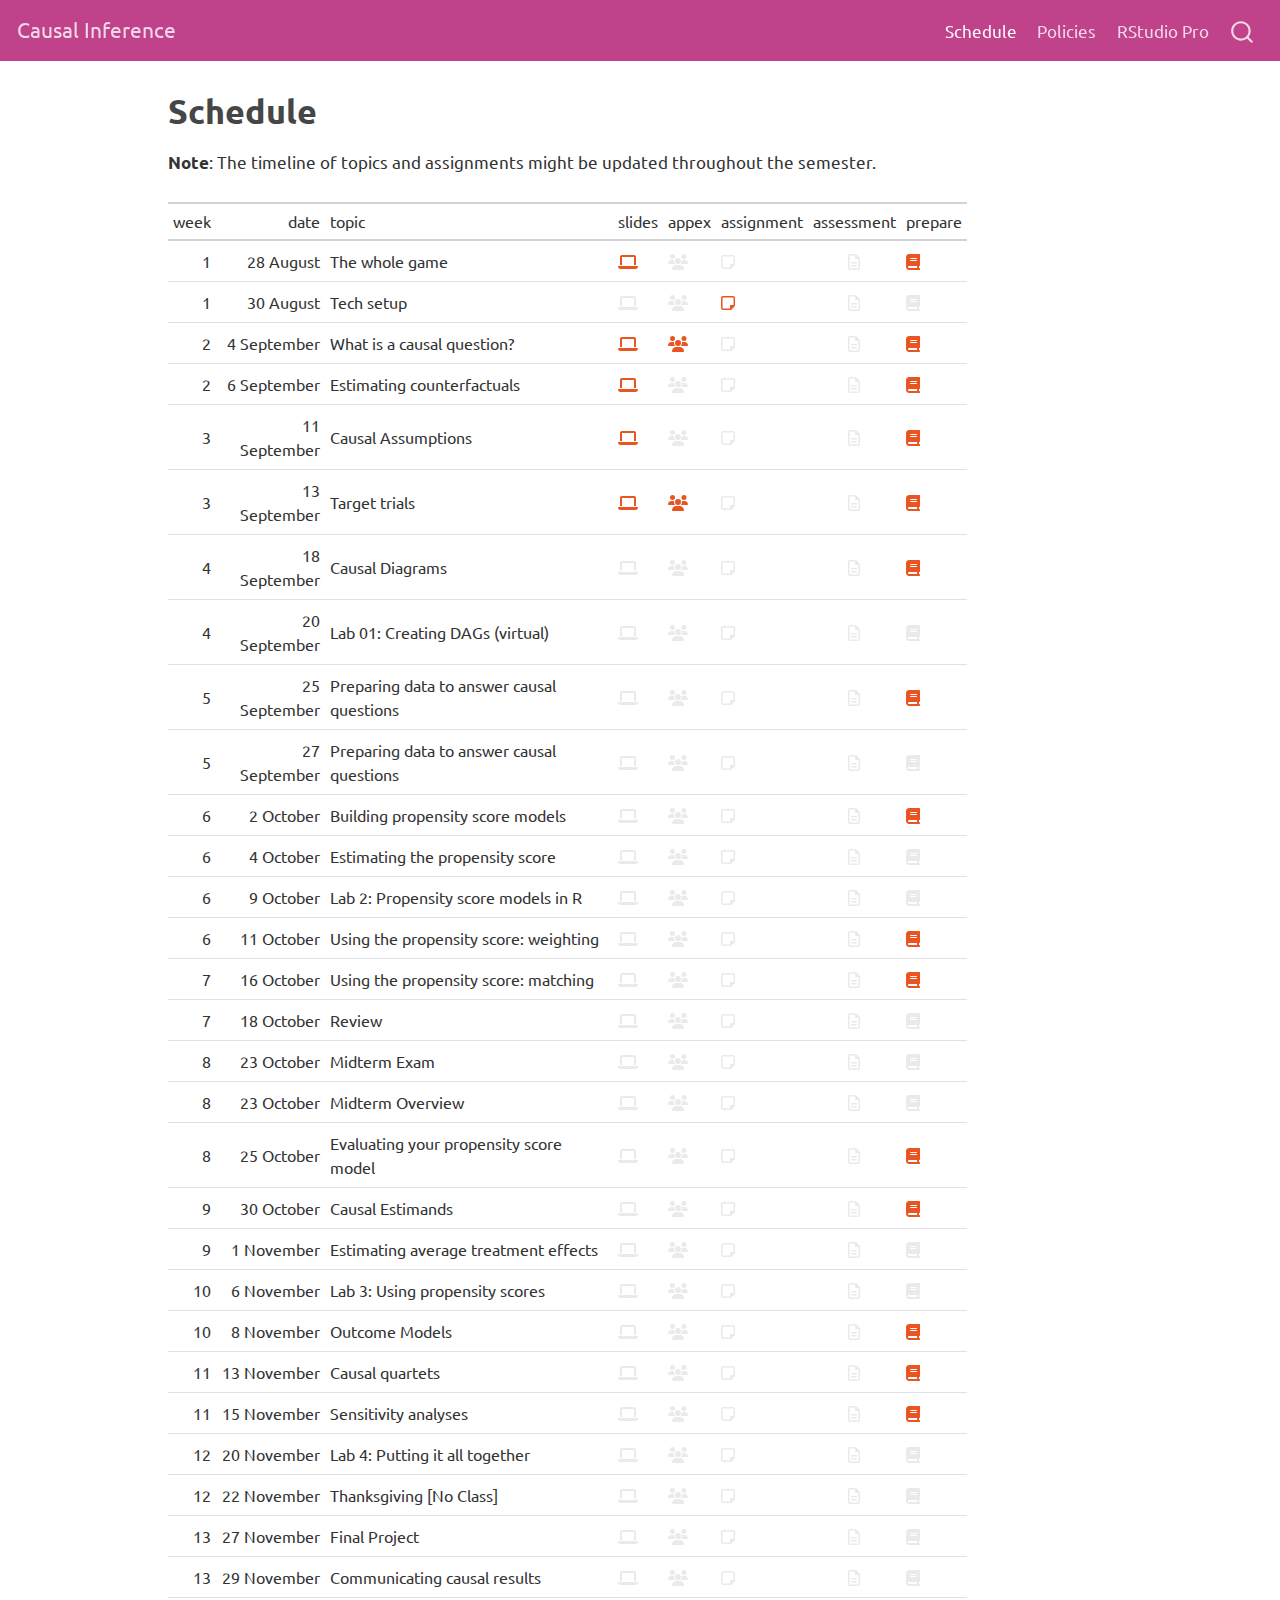
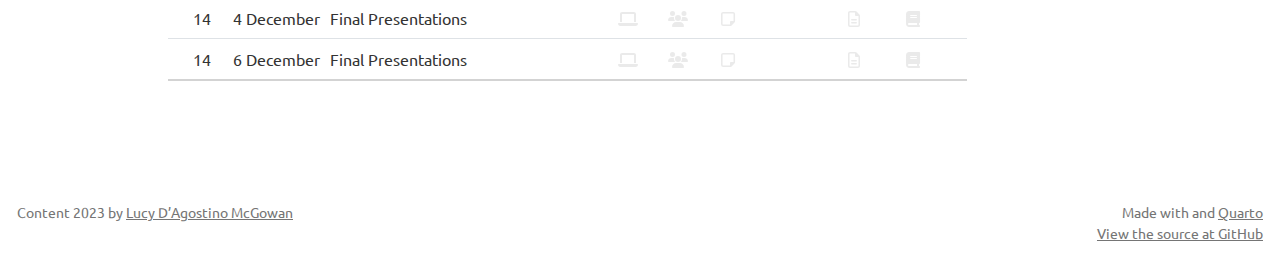
==== commit dbf95416: "Built site for gh-pages" ====
--- a/schedule.html
+++ b/schedule.html
@@ -141,7 +141,7 @@
 </header>
 
 <p><strong>Note</strong>: The timeline of topics and assignments might be updated throughout the semester.</p>
-<div id="spayzlerqe" style="padding-left:0px;padding-right:0px;padding-top:10px;padding-bottom:10px;overflow-x:auto;overflow-y:auto;width:auto;height:auto;">
+<div id="yueucqlumz" style="padding-left:0px;padding-right:0px;padding-top:10px;padding-bottom:10px;overflow-x:auto;overflow-y:auto;width:auto;height:auto;">
 
 <table class="gt_table" style="font-family: -apple-system, BlinkMacSystemFont, 'Segoe UI', Roboto, Oxygen, Ubuntu, Cantarell, 'Helvetica Neue', 'Fira Sans', 'Droid Sans', Arial, sans-serif; display: table; border-collapse: collapse; margin-left: auto; margin-right: auto; color: #333333; font-size: 16px; font-weight: normal; font-style: normal; background-color: #FFFFFF; width: auto; border-top-style: solid; border-top-width: 2px; border-top-color: #A8A8A8; border-right-style: none; border-right-width: 2px; border-right-color: #D3D3D3; border-bottom-style: solid; border-bottom-width: 2px; border-bottom-color: #A8A8A8; border-left-style: none; border-left-width: 2px; border-left-color: #D3D3D3;" bgcolor="#FFFFFF">
 <thead class="gt_col_headings" style="border-top-style: solid; border-top-width: 2px; border-top-color: #D3D3D3; border-bottom-style: solid; border-bottom-width: 2px; border-bottom-color: #D3D3D3; border-left-style: none; border-left-width: 1px; border-left-color: #D3D3D3; border-right-style: none; border-right-width: 1px; border-right-color: #D3D3D3;">
@@ -345,14 +345,10 @@
 Target trials
 </td>
 <td headers="slides" class="gt_row gt_left" style="padding-top: 8px; padding-bottom: 8px; padding-left: 5px; padding-right: 5px; margin: 10px; border-top-style: solid; border-top-width: 1px; border-top-color: #D3D3D3; border-left-style: none; border-left-width: 1px; border-left-color: #D3D3D3; border-right-style: none; border-right-width: 1px; border-right-color: #D3D3D3; vertical-align: middle; overflow-x: hidden; text-align: left;" valign="middle" align="left">
-<svg aria-hidden="true" role="img" viewbox="0 0 640 512" style="height:1em;width:1.25em;vertical-align:-0.125em;margin-left:auto;margin-right:auto;font-size:inherit;fill:currentColor;overflow:visible;fill-opacity:0.1;position:relative;">
-<path d="M128 32C92.7 32 64 60.7 64 96V352h64V96H512V352h64V96c0-35.3-28.7-64-64-64H128zM19.2 384C8.6 384 0 392.6 0 403.2C0 445.6 34.4 480 76.8 480H563.2c42.4 0 76.8-34.4 76.8-76.8c0-10.6-8.6-19.2-19.2-19.2H19.2z"></path>
-</svg>
-</td>
-<td headers="appex" class="gt_row gt_left" style="padding-top: 8px; padding-bottom: 8px; padding-left: 5px; padding-right: 5px; margin: 10px; border-top-style: solid; border-top-width: 1px; border-top-color: #D3D3D3; border-left-style: none; border-left-width: 1px; border-left-color: #D3D3D3; border-right-style: none; border-right-width: 1px; border-right-color: #D3D3D3; vertical-align: middle; overflow-x: hidden; text-align: left;" valign="middle" align="left">
-<svg aria-hidden="true" role="img" viewbox="0 0 640 512" style="height:1em;width:1.25em;vertical-align:-0.125em;margin-left:auto;margin-right:auto;font-size:inherit;fill:currentColor;overflow:visible;fill-opacity:0.1;position:relative;">
-<path d="M144 0a80 80 0 1 1 0 160A80 80 0 1 1 144 0zM512 0a80 80 0 1 1 0 160A80 80 0 1 1 512 0zM0 298.7C0 239.8 47.8 192 106.7 192h42.7c15.9 0 31 3.5 44.6 9.7c-1.3 7.2-1.9 14.7-1.9 22.3c0 38.2 16.8 72.5 43.3 96c-.2 0-.4 0-.7 0H21.3C9.6 320 0 310.4 0 298.7zM405.3 320c-.2 0-.4 0-.7 0c26.6-23.5 43.3-57.8 43.3-96c0-7.6-.7-15-1.9-22.3c13.6-6.3 28.7-9.7 44.6-9.7h42.7C592.2 192 640 239.8 640 298.7c0 11.8-9.6 21.3-21.3 21.3H405.3zM224 224a96 96 0 1 1 192 0 96 96 0 1 1 -192 0zM128 485.3C128 411.7 187.7 352 261.3 352H378.7C452.3 352 512 411.7 512 485.3c0 14.7-11.9 26.7-26.7 26.7H154.7c-14.7 0-26.7-11.9-26.7-26.7z"></path>
-</svg>
+<a href="https://lucymcgowan.github.io/causal-inference-in-r-slides/target-trials.html#/title-slide"><svg aria-hidden="true" role="img" viewbox="0 0 640 512" style="height:1em;width:1.25em;vertical-align:-0.125em;margin-left:auto;margin-right:auto;font-size:inherit;fill:currentColor;overflow:visible;position:relative;"><path d="M128 32C92.7 32 64 60.7 64 96V352h64V96H512V352h64V96c0-35.3-28.7-64-64-64H128zM19.2 384C8.6 384 0 392.6 0 403.2C0 445.6 34.4 480 76.8 480H563.2c42.4 0 76.8-34.4 76.8-76.8c0-10.6-8.6-19.2-19.2-19.2H19.2z"></path></svg></a>
+</td>
+<td headers="appex" class="gt_row gt_left" style="padding-top: 8px; padding-bottom: 8px; padding-left: 5px; padding-right: 5px; margin: 10px; border-top-style: solid; border-top-width: 1px; border-top-color: #D3D3D3; border-left-style: none; border-left-width: 1px; border-left-color: #D3D3D3; border-right-style: none; border-right-width: 1px; border-right-color: #D3D3D3; vertical-align: middle; overflow-x: hidden; text-align: left;" valign="middle" align="left">
+<a href="https://github.com/sta-779-f23/appex-02"><svg aria-hidden="true" role="img" viewbox="0 0 640 512" style="height:1em;width:1.25em;vertical-align:-0.125em;margin-left:auto;margin-right:auto;font-size:inherit;fill:currentColor;overflow:visible;position:relative;"><path d="M144 0a80 80 0 1 1 0 160A80 80 0 1 1 144 0zM512 0a80 80 0 1 1 0 160A80 80 0 1 1 512 0zM0 298.7C0 239.8 47.8 192 106.7 192h42.7c15.9 0 31 3.5 44.6 9.7c-1.3 7.2-1.9 14.7-1.9 22.3c0 38.2 16.8 72.5 43.3 96c-.2 0-.4 0-.7 0H21.3C9.6 320 0 310.4 0 298.7zM405.3 320c-.2 0-.4 0-.7 0c26.6-23.5 43.3-57.8 43.3-96c0-7.6-.7-15-1.9-22.3c13.6-6.3 28.7-9.7 44.6-9.7h42.7C592.2 192 640 239.8 640 298.7c0 11.8-9.6 21.3-21.3 21.3H405.3zM224 224a96 96 0 1 1 192 0 96 96 0 1 1 -192 0zM128 485.3C128 411.7 187.7 352 261.3 352H378.7C452.3 352 512 411.7 512 485.3c0 14.7-11.9 26.7-26.7 26.7H154.7c-14.7 0-26.7-11.9-26.7-26.7z"></path></svg></a>
 </td>
 <td headers="assignment" class="gt_row gt_left" style="padding-top: 8px; padding-bottom: 8px; padding-left: 5px; padding-right: 5px; margin: 10px; border-top-style: solid; border-top-width: 1px; border-top-color: #D3D3D3; border-left-style: none; border-left-width: 1px; border-left-color: #D3D3D3; border-right-style: none; border-right-width: 1px; border-right-color: #D3D3D3; vertical-align: middle; overflow-x: hidden; text-align: left;" valign="middle" align="left">
 <svg aria-hidden="true" role="img" viewbox="0 0 448 512" style="height:1em;width:0.88em;vertical-align:-0.125em;margin-left:auto;margin-right:auto;font-size:inherit;fill:currentColor;overflow:visible;fill-opacity:0.1;position:relative;">
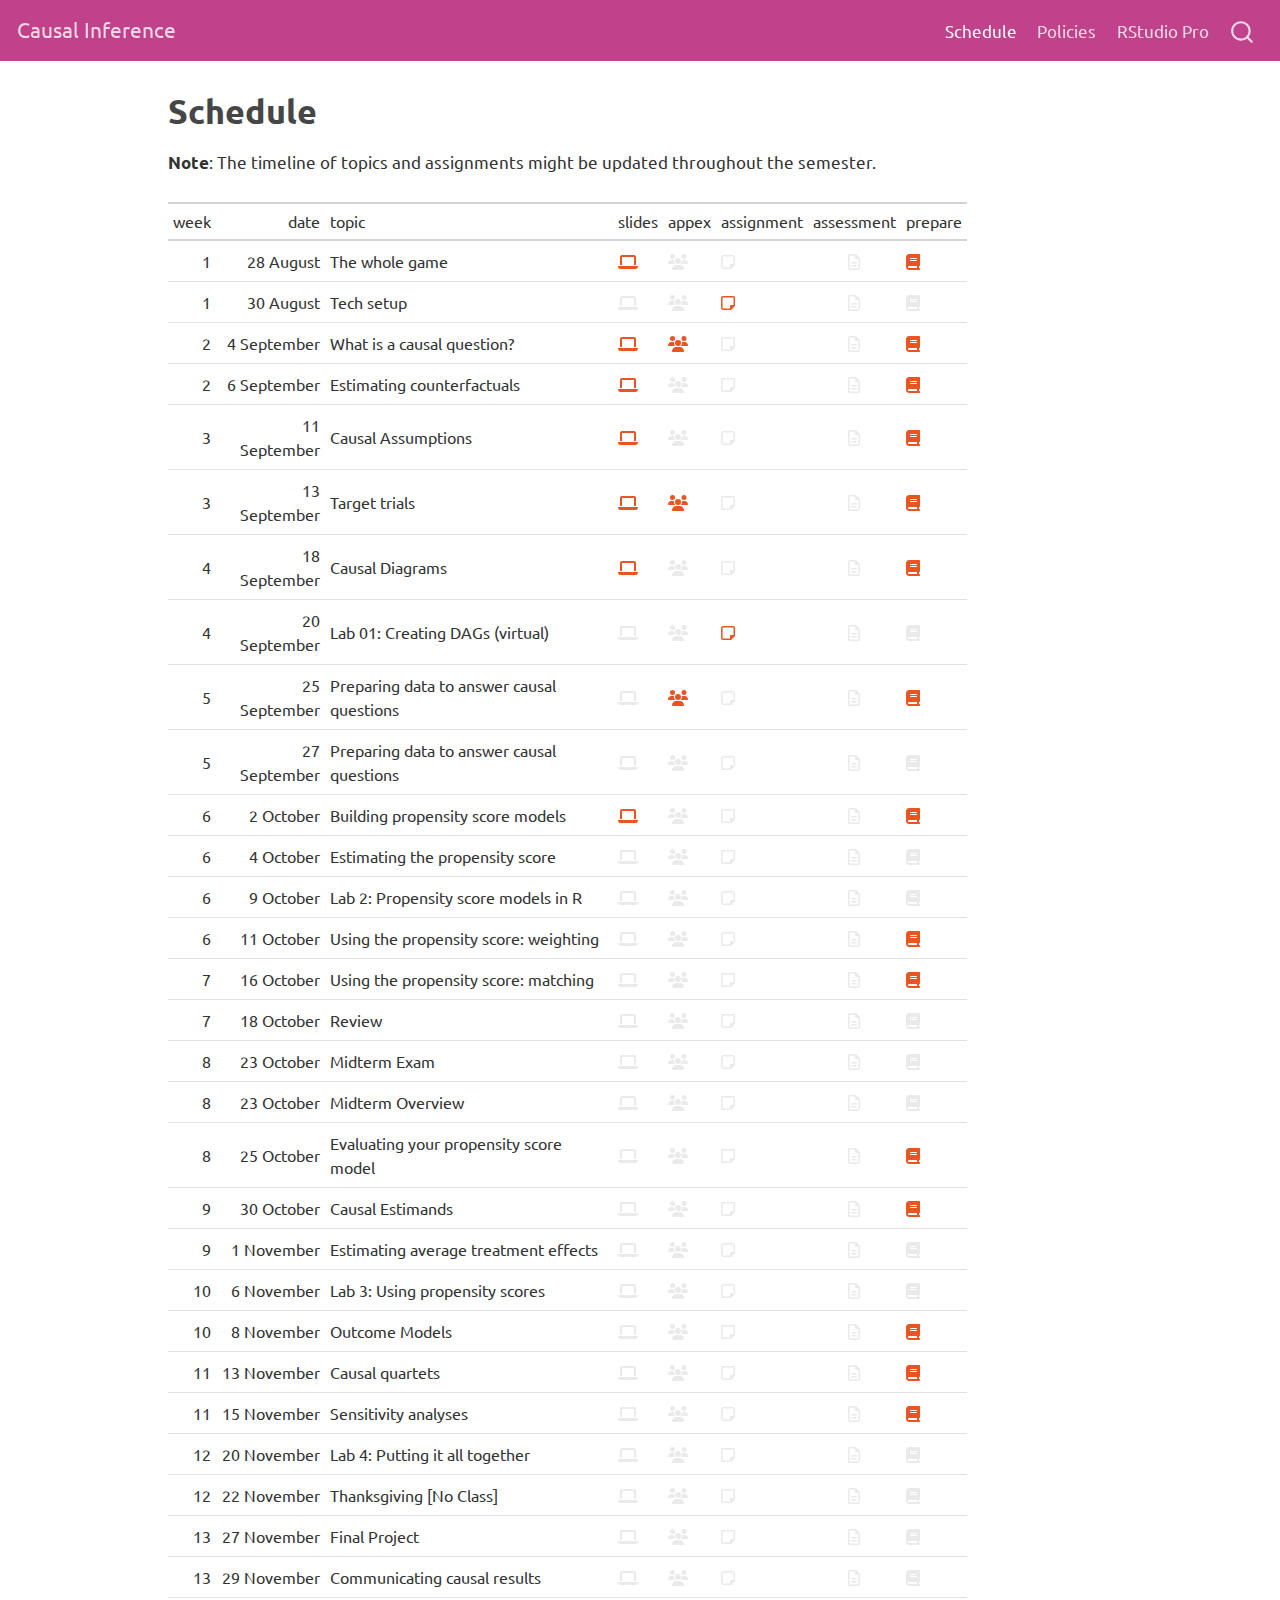
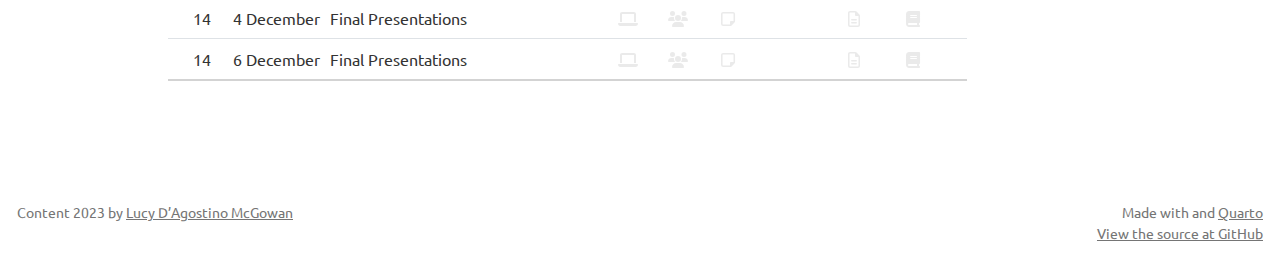
==== commit 548de140: "Built site for gh-pages" ====
--- a/schedule.html
+++ b/schedule.html
@@ -141,7 +141,7 @@
 </header>
 
 <p><strong>Note</strong>: The timeline of topics and assignments might be updated throughout the semester.</p>
-<div id="yueucqlumz" style="padding-left:0px;padding-right:0px;padding-top:10px;padding-bottom:10px;overflow-x:auto;overflow-y:auto;width:auto;height:auto;">
+<div id="hbbkelfivu" style="padding-left:0px;padding-right:0px;padding-top:10px;padding-bottom:10px;overflow-x:auto;overflow-y:auto;width:auto;height:auto;">
 
 <table class="gt_table" style="font-family: -apple-system, BlinkMacSystemFont, 'Segoe UI', Roboto, Oxygen, Ubuntu, Cantarell, 'Helvetica Neue', 'Fira Sans', 'Droid Sans', Arial, sans-serif; display: table; border-collapse: collapse; margin-left: auto; margin-right: auto; color: #333333; font-size: 16px; font-weight: normal; font-style: normal; background-color: #FFFFFF; width: auto; border-top-style: solid; border-top-width: 2px; border-top-color: #A8A8A8; border-right-style: none; border-right-width: 2px; border-right-color: #D3D3D3; border-bottom-style: solid; border-bottom-width: 2px; border-bottom-color: #A8A8A8; border-left-style: none; border-left-width: 2px; border-left-color: #D3D3D3;" bgcolor="#FFFFFF">
 <thead class="gt_col_headings" style="border-top-style: solid; border-top-width: 2px; border-top-color: #D3D3D3; border-bottom-style: solid; border-bottom-width: 2px; border-bottom-color: #D3D3D3; border-left-style: none; border-left-width: 1px; border-left-color: #D3D3D3; border-right-style: none; border-right-width: 1px; border-right-color: #D3D3D3;">
@@ -375,9 +375,7 @@
 Causal Diagrams
 </td>
 <td headers="slides" class="gt_row gt_left" style="padding-top: 8px; padding-bottom: 8px; padding-left: 5px; padding-right: 5px; margin: 10px; border-top-style: solid; border-top-width: 1px; border-top-color: #D3D3D3; border-left-style: none; border-left-width: 1px; border-left-color: #D3D3D3; border-right-style: none; border-right-width: 1px; border-right-color: #D3D3D3; vertical-align: middle; overflow-x: hidden; text-align: left;" valign="middle" align="left">
-<svg aria-hidden="true" role="img" viewbox="0 0 640 512" style="height:1em;width:1.25em;vertical-align:-0.125em;margin-left:auto;margin-right:auto;font-size:inherit;fill:currentColor;overflow:visible;fill-opacity:0.1;position:relative;">
-<path d="M128 32C92.7 32 64 60.7 64 96V352h64V96H512V352h64V96c0-35.3-28.7-64-64-64H128zM19.2 384C8.6 384 0 392.6 0 403.2C0 445.6 34.4 480 76.8 480H563.2c42.4 0 76.8-34.4 76.8-76.8c0-10.6-8.6-19.2-19.2-19.2H19.2z"></path>
-</svg>
+<a href="https://lucymcgowan.github.io/causal-inference-in-r-slides/causal-diagrams.html#/title-slide"><svg aria-hidden="true" role="img" viewbox="0 0 640 512" style="height:1em;width:1.25em;vertical-align:-0.125em;margin-left:auto;margin-right:auto;font-size:inherit;fill:currentColor;overflow:visible;position:relative;"><path d="M128 32C92.7 32 64 60.7 64 96V352h64V96H512V352h64V96c0-35.3-28.7-64-64-64H128zM19.2 384C8.6 384 0 392.6 0 403.2C0 445.6 34.4 480 76.8 480H563.2c42.4 0 76.8-34.4 76.8-76.8c0-10.6-8.6-19.2-19.2-19.2H19.2z"></path></svg></a>
 </td>
 <td headers="appex" class="gt_row gt_left" style="padding-top: 8px; padding-bottom: 8px; padding-left: 5px; padding-right: 5px; margin: 10px; border-top-style: solid; border-top-width: 1px; border-top-color: #D3D3D3; border-left-style: none; border-left-width: 1px; border-left-color: #D3D3D3; border-right-style: none; border-right-width: 1px; border-right-color: #D3D3D3; vertical-align: middle; overflow-x: hidden; text-align: left;" valign="middle" align="left">
 <svg aria-hidden="true" role="img" viewbox="0 0 640 512" style="height:1em;width:1.25em;vertical-align:-0.125em;margin-left:auto;margin-right:auto;font-size:inherit;fill:currentColor;overflow:visible;fill-opacity:0.1;position:relative;">
@@ -419,9 +417,7 @@
 </svg>
 </td>
 <td headers="assignment" class="gt_row gt_left" style="padding-top: 8px; padding-bottom: 8px; padding-left: 5px; padding-right: 5px; margin: 10px; border-top-style: solid; border-top-width: 1px; border-top-color: #D3D3D3; border-left-style: none; border-left-width: 1px; border-left-color: #D3D3D3; border-right-style: none; border-right-width: 1px; border-right-color: #D3D3D3; vertical-align: middle; overflow-x: hidden; text-align: left;" valign="middle" align="left">
-<svg aria-hidden="true" role="img" viewbox="0 0 448 512" style="height:1em;width:0.88em;vertical-align:-0.125em;margin-left:auto;margin-right:auto;font-size:inherit;fill:currentColor;overflow:visible;fill-opacity:0.1;position:relative;">
-<path d="M64 80c-8.8 0-16 7.2-16 16V416c0 8.8 7.2 16 16 16H288V352c0-17.7 14.3-32 32-32h80V96c0-8.8-7.2-16-16-16H64zM288 480H64c-35.3 0-64-28.7-64-64V96C0 60.7 28.7 32 64 32H384c35.3 0 64 28.7 64 64V320v5.5c0 17-6.7 33.3-18.7 45.3l-90.5 90.5c-12 12-28.3 18.7-45.3 18.7H288z"></path>
-</svg>
+<a href="https://lucymcgowan.github.io/causal-inference-in-r-labs/01-causal-diagrams.html"><svg aria-hidden="true" role="img" viewbox="0 0 448 512" style="height:1em;width:0.88em;vertical-align:-0.125em;margin-left:auto;margin-right:auto;font-size:inherit;fill:currentColor;overflow:visible;position:relative;"><path d="M64 80c-8.8 0-16 7.2-16 16V416c0 8.8 7.2 16 16 16H288V352c0-17.7 14.3-32 32-32h80V96c0-8.8-7.2-16-16-16H64zM288 480H64c-35.3 0-64-28.7-64-64V96C0 60.7 28.7 32 64 32H384c35.3 0 64 28.7 64 64V320v5.5c0 17-6.7 33.3-18.7 45.3l-90.5 90.5c-12 12-28.3 18.7-45.3 18.7H288z"></path></svg></a>
 </td>
 <td headers="assessment" class="gt_row gt_center" style="padding-top: 8px; padding-bottom: 8px; padding-left: 5px; padding-right: 5px; margin: 10px; border-top-style: solid; border-top-width: 1px; border-top-color: #D3D3D3; border-left-style: none; border-left-width: 1px; border-left-color: #D3D3D3; border-right-style: none; border-right-width: 1px; border-right-color: #D3D3D3; vertical-align: middle; overflow-x: hidden; text-align: center;" valign="middle" align="center">
 <svg aria-hidden="true" role="img" viewbox="0 0 384 512" style="height:1em;width:0.75em;vertical-align:-0.125em;margin-left:auto;margin-right:auto;font-size:inherit;fill:currentColor;overflow:visible;fill-opacity:0.1;position:relative;">
@@ -450,9 +446,7 @@
 </svg>
 </td>
 <td headers="appex" class="gt_row gt_left" style="padding-top: 8px; padding-bottom: 8px; padding-left: 5px; padding-right: 5px; margin: 10px; border-top-style: solid; border-top-width: 1px; border-top-color: #D3D3D3; border-left-style: none; border-left-width: 1px; border-left-color: #D3D3D3; border-right-style: none; border-right-width: 1px; border-right-color: #D3D3D3; vertical-align: middle; overflow-x: hidden; text-align: left;" valign="middle" align="left">
-<svg aria-hidden="true" role="img" viewbox="0 0 640 512" style="height:1em;width:1.25em;vertical-align:-0.125em;margin-left:auto;margin-right:auto;font-size:inherit;fill:currentColor;overflow:visible;fill-opacity:0.1;position:relative;">
-<path d="M144 0a80 80 0 1 1 0 160A80 80 0 1 1 144 0zM512 0a80 80 0 1 1 0 160A80 80 0 1 1 512 0zM0 298.7C0 239.8 47.8 192 106.7 192h42.7c15.9 0 31 3.5 44.6 9.7c-1.3 7.2-1.9 14.7-1.9 22.3c0 38.2 16.8 72.5 43.3 96c-.2 0-.4 0-.7 0H21.3C9.6 320 0 310.4 0 298.7zM405.3 320c-.2 0-.4 0-.7 0c26.6-23.5 43.3-57.8 43.3-96c0-7.6-.7-15-1.9-22.3c13.6-6.3 28.7-9.7 44.6-9.7h42.7C592.2 192 640 239.8 640 298.7c0 11.8-9.6 21.3-21.3 21.3H405.3zM224 224a96 96 0 1 1 192 0 96 96 0 1 1 -192 0zM128 485.3C128 411.7 187.7 352 261.3 352H378.7C452.3 352 512 411.7 512 485.3c0 14.7-11.9 26.7-26.7 26.7H154.7c-14.7 0-26.7-11.9-26.7-26.7z"></path>
-</svg>
+<a href="https://github.com/sta-779-f23/appex-03"><svg aria-hidden="true" role="img" viewbox="0 0 640 512" style="height:1em;width:1.25em;vertical-align:-0.125em;margin-left:auto;margin-right:auto;font-size:inherit;fill:currentColor;overflow:visible;position:relative;"><path d="M144 0a80 80 0 1 1 0 160A80 80 0 1 1 144 0zM512 0a80 80 0 1 1 0 160A80 80 0 1 1 512 0zM0 298.7C0 239.8 47.8 192 106.7 192h42.7c15.9 0 31 3.5 44.6 9.7c-1.3 7.2-1.9 14.7-1.9 22.3c0 38.2 16.8 72.5 43.3 96c-.2 0-.4 0-.7 0H21.3C9.6 320 0 310.4 0 298.7zM405.3 320c-.2 0-.4 0-.7 0c26.6-23.5 43.3-57.8 43.3-96c0-7.6-.7-15-1.9-22.3c13.6-6.3 28.7-9.7 44.6-9.7h42.7C592.2 192 640 239.8 640 298.7c0 11.8-9.6 21.3-21.3 21.3H405.3zM224 224a96 96 0 1 1 192 0 96 96 0 1 1 -192 0zM128 485.3C128 411.7 187.7 352 261.3 352H378.7C452.3 352 512 411.7 512 485.3c0 14.7-11.9 26.7-26.7 26.7H154.7c-14.7 0-26.7-11.9-26.7-26.7z"></path></svg></a>
 </td>
 <td headers="assignment" class="gt_row gt_left" style="padding-top: 8px; padding-bottom: 8px; padding-left: 5px; padding-right: 5px; margin: 10px; border-top-style: solid; border-top-width: 1px; border-top-color: #D3D3D3; border-left-style: none; border-left-width: 1px; border-left-color: #D3D3D3; border-right-style: none; border-right-width: 1px; border-right-color: #D3D3D3; vertical-align: middle; overflow-x: hidden; text-align: left;" valign="middle" align="left">
 <svg aria-hidden="true" role="img" viewbox="0 0 448 512" style="height:1em;width:0.88em;vertical-align:-0.125em;margin-left:auto;margin-right:auto;font-size:inherit;fill:currentColor;overflow:visible;fill-opacity:0.1;position:relative;">
@@ -515,9 +509,7 @@
 Building propensity score models
 </td>
 <td headers="slides" class="gt_row gt_left" style="padding-top: 8px; padding-bottom: 8px; padding-left: 5px; padding-right: 5px; margin: 10px; border-top-style: solid; border-top-width: 1px; border-top-color: #D3D3D3; border-left-style: none; border-left-width: 1px; border-left-color: #D3D3D3; border-right-style: none; border-right-width: 1px; border-right-color: #D3D3D3; vertical-align: middle; overflow-x: hidden; text-align: left;" valign="middle" align="left">
-<svg aria-hidden="true" role="img" viewbox="0 0 640 512" style="height:1em;width:1.25em;vertical-align:-0.125em;margin-left:auto;margin-right:auto;font-size:inherit;fill:currentColor;overflow:visible;fill-opacity:0.1;position:relative;">
-<path d="M128 32C92.7 32 64 60.7 64 96V352h64V96H512V352h64V96c0-35.3-28.7-64-64-64H128zM19.2 384C8.6 384 0 392.6 0 403.2C0 445.6 34.4 480 76.8 480H563.2c42.4 0 76.8-34.4 76.8-76.8c0-10.6-8.6-19.2-19.2-19.2H19.2z"></path>
-</svg>
+<a href="https://lucymcgowan.github.io/causal-inference-in-r-slides/building-propensity-score-models.html#/title-slide"><svg aria-hidden="true" role="img" viewbox="0 0 640 512" style="height:1em;width:1.25em;vertical-align:-0.125em;margin-left:auto;margin-right:auto;font-size:inherit;fill:currentColor;overflow:visible;position:relative;"><path d="M128 32C92.7 32 64 60.7 64 96V352h64V96H512V352h64V96c0-35.3-28.7-64-64-64H128zM19.2 384C8.6 384 0 392.6 0 403.2C0 445.6 34.4 480 76.8 480H563.2c42.4 0 76.8-34.4 76.8-76.8c0-10.6-8.6-19.2-19.2-19.2H19.2z"></path></svg></a>
 </td>
 <td headers="appex" class="gt_row gt_left" style="padding-top: 8px; padding-bottom: 8px; padding-left: 5px; padding-right: 5px; margin: 10px; border-top-style: solid; border-top-width: 1px; border-top-color: #D3D3D3; border-left-style: none; border-left-width: 1px; border-left-color: #D3D3D3; border-right-style: none; border-right-width: 1px; border-right-color: #D3D3D3; vertical-align: middle; overflow-x: hidden; text-align: left;" valign="middle" align="left">
 <svg aria-hidden="true" role="img" viewbox="0 0 640 512" style="height:1em;width:1.25em;vertical-align:-0.125em;margin-left:auto;margin-right:auto;font-size:inherit;fill:currentColor;overflow:visible;fill-opacity:0.1;position:relative;">
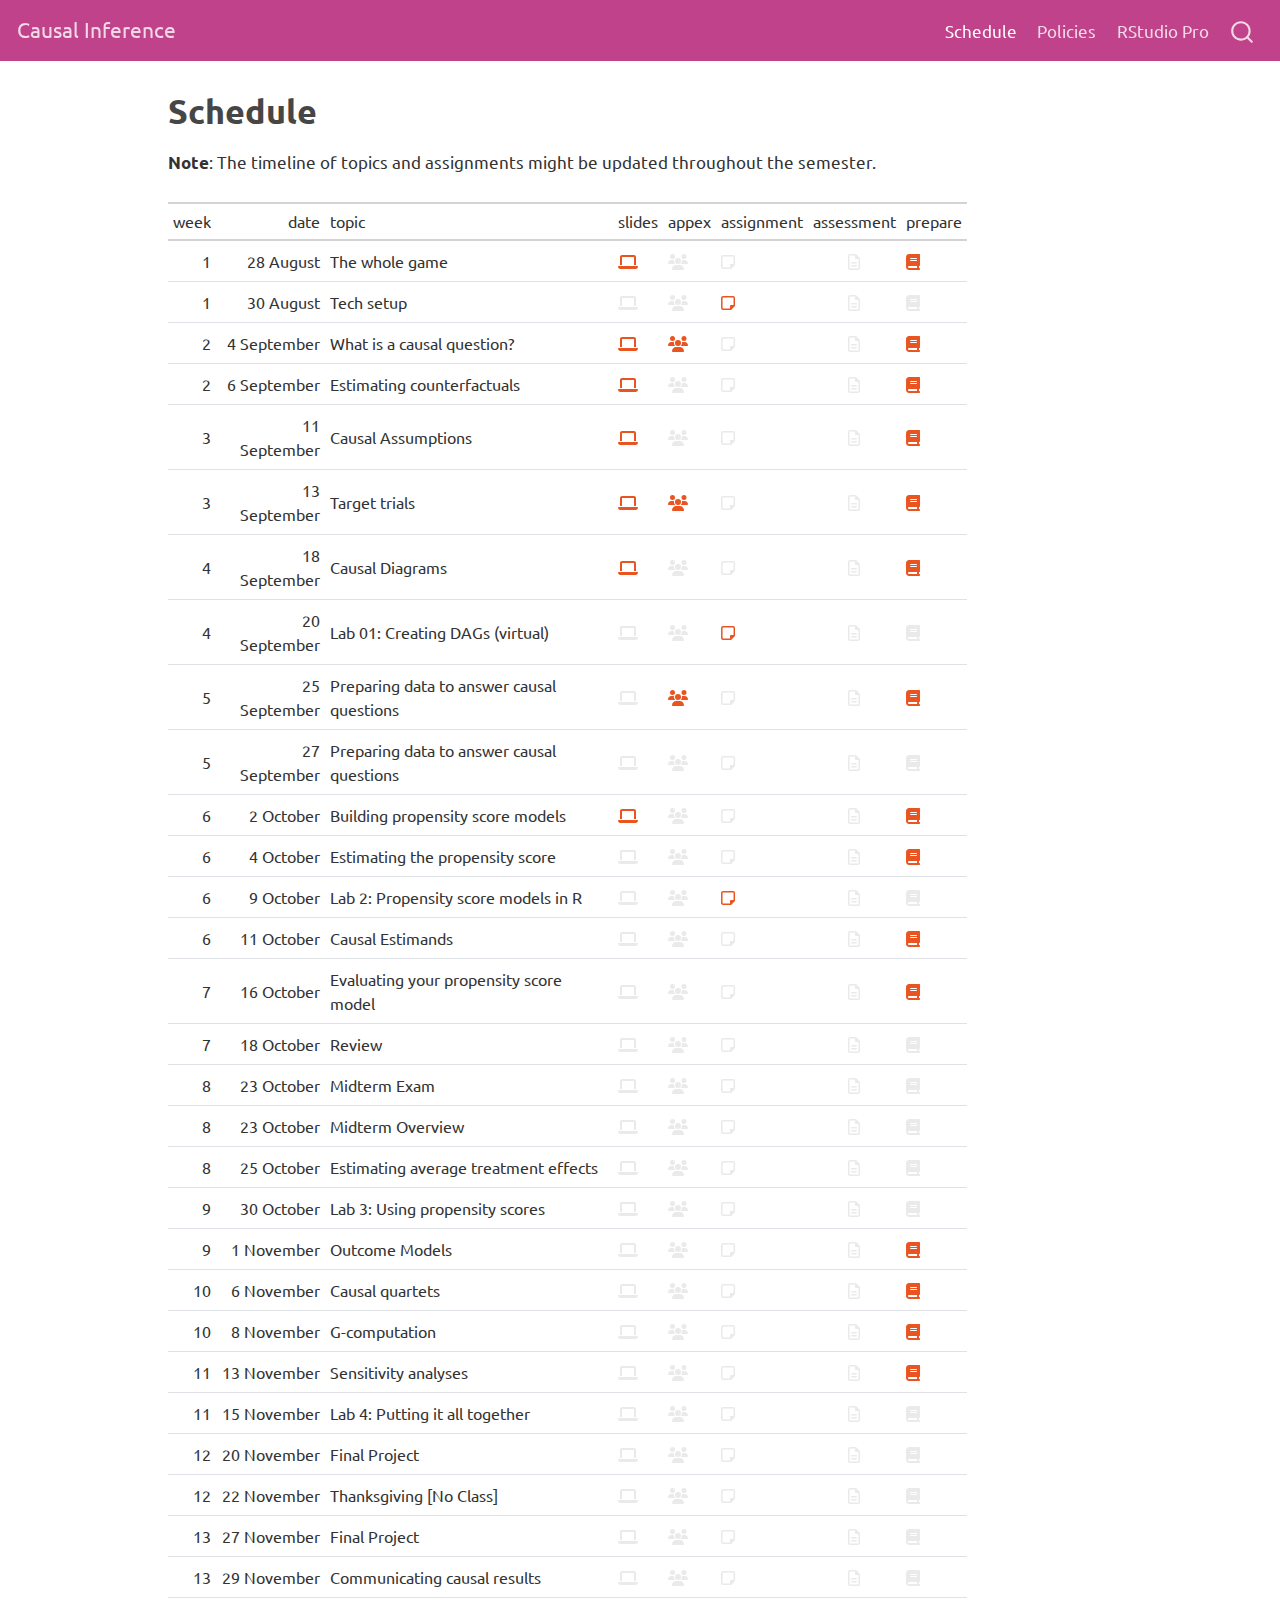
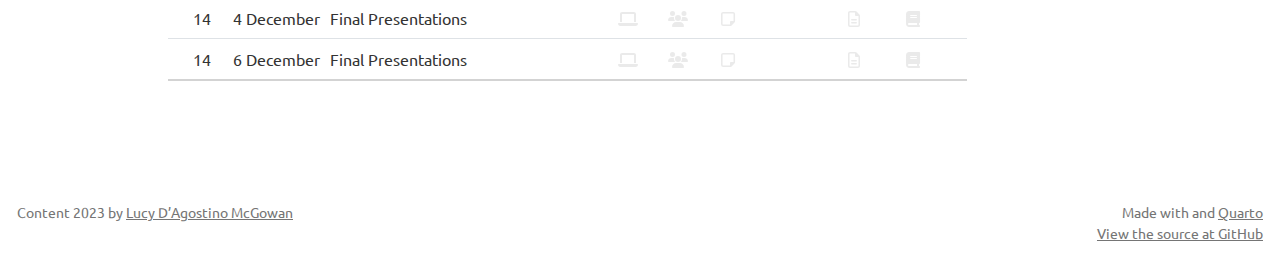
==== commit 723d3803: "Built site for gh-pages" ====
--- a/schedule.html
+++ b/schedule.html
@@ -141,7 +141,7 @@
 </header>
 
 <p><strong>Note</strong>: The timeline of topics and assignments might be updated throughout the semester.</p>
-<div id="hbbkelfivu" style="padding-left:0px;padding-right:0px;padding-top:10px;padding-bottom:10px;overflow-x:auto;overflow-y:auto;width:auto;height:auto;">
+<div id="vobwhdiptz" style="padding-left:0px;padding-right:0px;padding-top:10px;padding-bottom:10px;overflow-x:auto;overflow-y:auto;width:auto;height:auto;">
 
 <table class="gt_table" style="font-family: -apple-system, BlinkMacSystemFont, 'Segoe UI', Roboto, Oxygen, Ubuntu, Cantarell, 'Helvetica Neue', 'Fira Sans', 'Droid Sans', Arial, sans-serif; display: table; border-collapse: collapse; margin-left: auto; margin-right: auto; color: #333333; font-size: 16px; font-weight: normal; font-style: normal; background-color: #FFFFFF; width: auto; border-top-style: solid; border-top-width: 2px; border-top-color: #A8A8A8; border-right-style: none; border-right-width: 2px; border-right-color: #D3D3D3; border-bottom-style: solid; border-bottom-width: 2px; border-bottom-color: #A8A8A8; border-left-style: none; border-left-width: 2px; border-left-color: #D3D3D3;" bgcolor="#FFFFFF">
 <thead class="gt_col_headings" style="border-top-style: solid; border-top-width: 2px; border-top-color: #D3D3D3; border-bottom-style: solid; border-bottom-width: 2px; border-bottom-color: #D3D3D3; border-left-style: none; border-left-width: 1px; border-left-color: #D3D3D3; border-right-style: none; border-right-width: 1px; border-right-color: #D3D3D3;">
@@ -561,9 +561,7 @@
 </svg>
 </td>
 <td headers="prepare" class="gt_row gt_left" style="padding-top: 8px; padding-bottom: 8px; padding-left: 5px; padding-right: 5px; margin: 10px; border-top-style: solid; border-top-width: 1px; border-top-color: #D3D3D3; border-left-style: none; border-left-width: 1px; border-left-color: #D3D3D3; border-right-style: none; border-right-width: 1px; border-right-color: #D3D3D3; vertical-align: middle; overflow-x: hidden; text-align: left;" valign="middle" align="left">
-<svg aria-hidden="true" role="img" viewbox="0 0 448 512" style="height:1em;width:0.88em;vertical-align:-0.125em;margin-left:auto;margin-right:auto;font-size:inherit;fill:currentColor;overflow:visible;fill-opacity:0.1;position:relative;">
-<path d="M96 0C43 0 0 43 0 96V416c0 53 43 96 96 96H384h32c17.7 0 32-14.3 32-32s-14.3-32-32-32V384c17.7 0 32-14.3 32-32V32c0-17.7-14.3-32-32-32H384 96zm0 384H352v64H96c-17.7 0-32-14.3-32-32s14.3-32 32-32zm32-240c0-8.8 7.2-16 16-16H336c8.8 0 16 7.2 16 16s-7.2 16-16 16H144c-8.8 0-16-7.2-16-16zm16 48H336c8.8 0 16 7.2 16 16s-7.2 16-16 16H144c-8.8 0-16-7.2-16-16s7.2-16 16-16z"></path>
-</svg>
+<a href="https://www.r-causal.org/chapters/chapter-08#weighting"><svg aria-hidden="true" role="img" viewbox="0 0 448 512" style="height:1em;width:0.88em;vertical-align:-0.125em;margin-left:auto;margin-right:auto;font-size:inherit;fill:currentColor;overflow:visible;position:relative;"><path d="M96 0C43 0 0 43 0 96V416c0 53 43 96 96 96H384h32c17.7 0 32-14.3 32-32s-14.3-32-32-32V384c17.7 0 32-14.3 32-32V32c0-17.7-14.3-32-32-32H384 96zm0 384H352v64H96c-17.7 0-32-14.3-32-32s14.3-32 32-32zm32-240c0-8.8 7.2-16 16-16H336c8.8 0 16 7.2 16 16s-7.2 16-16 16H144c-8.8 0-16-7.2-16-16zm16 48H336c8.8 0 16 7.2 16 16s-7.2 16-16 16H144c-8.8 0-16-7.2-16-16s7.2-16 16-16z"></path></svg></a>
 </td>
 </tr>
 <tr>
@@ -587,9 +585,7 @@
 </svg>
 </td>
 <td headers="assignment" class="gt_row gt_left" style="padding-top: 8px; padding-bottom: 8px; padding-left: 5px; padding-right: 5px; margin: 10px; border-top-style: solid; border-top-width: 1px; border-top-color: #D3D3D3; border-left-style: none; border-left-width: 1px; border-left-color: #D3D3D3; border-right-style: none; border-right-width: 1px; border-right-color: #D3D3D3; vertical-align: middle; overflow-x: hidden; text-align: left;" valign="middle" align="left">
-<svg aria-hidden="true" role="img" viewbox="0 0 448 512" style="height:1em;width:0.88em;vertical-align:-0.125em;margin-left:auto;margin-right:auto;font-size:inherit;fill:currentColor;overflow:visible;fill-opacity:0.1;position:relative;">
-<path d="M64 80c-8.8 0-16 7.2-16 16V416c0 8.8 7.2 16 16 16H288V352c0-17.7 14.3-32 32-32h80V96c0-8.8-7.2-16-16-16H64zM288 480H64c-35.3 0-64-28.7-64-64V96C0 60.7 28.7 32 64 32H384c35.3 0 64 28.7 64 64V320v5.5c0 17-6.7 33.3-18.7 45.3l-90.5 90.5c-12 12-28.3 18.7-45.3 18.7H288z"></path>
-</svg>
+<a href="https://lucymcgowan.github.io/causal-inference-in-r-labs/02-propensity-scores.html"><svg aria-hidden="true" role="img" viewbox="0 0 448 512" style="height:1em;width:0.88em;vertical-align:-0.125em;margin-left:auto;margin-right:auto;font-size:inherit;fill:currentColor;overflow:visible;position:relative;"><path d="M64 80c-8.8 0-16 7.2-16 16V416c0 8.8 7.2 16 16 16H288V352c0-17.7 14.3-32 32-32h80V96c0-8.8-7.2-16-16-16H64zM288 480H64c-35.3 0-64-28.7-64-64V96C0 60.7 28.7 32 64 32H384c35.3 0 64 28.7 64 64V320v5.5c0 17-6.7 33.3-18.7 45.3l-90.5 90.5c-12 12-28.3 18.7-45.3 18.7H288z"></path></svg></a>
 </td>
 <td headers="assessment" class="gt_row gt_center" style="padding-top: 8px; padding-bottom: 8px; padding-left: 5px; padding-right: 5px; margin: 10px; border-top-style: solid; border-top-width: 1px; border-top-color: #D3D3D3; border-left-style: none; border-left-width: 1px; border-left-color: #D3D3D3; border-right-style: none; border-right-width: 1px; border-right-color: #D3D3D3; vertical-align: middle; overflow-x: hidden; text-align: center;" valign="middle" align="center">
 <svg aria-hidden="true" role="img" viewbox="0 0 384 512" style="height:1em;width:0.75em;vertical-align:-0.125em;margin-left:auto;margin-right:auto;font-size:inherit;fill:currentColor;overflow:visible;fill-opacity:0.1;position:relative;">
@@ -610,30 +606,30 @@
 11 October
 </td>
 <td headers="topic" class="gt_row gt_left" style="padding-top: 8px; padding-bottom: 8px; padding-left: 5px; padding-right: 5px; margin: 10px; border-top-style: solid; border-top-width: 1px; border-top-color: #D3D3D3; border-left-style: none; border-left-width: 1px; border-left-color: #D3D3D3; border-right-style: none; border-right-width: 1px; border-right-color: #D3D3D3; vertical-align: middle; overflow-x: hidden; text-align: left;" valign="middle" align="left">
-Using the propensity score: weighting
-</td>
-<td headers="slides" class="gt_row gt_left" style="padding-top: 8px; padding-bottom: 8px; padding-left: 5px; padding-right: 5px; margin: 10px; border-top-style: solid; border-top-width: 1px; border-top-color: #D3D3D3; border-left-style: none; border-left-width: 1px; border-left-color: #D3D3D3; border-right-style: none; border-right-width: 1px; border-right-color: #D3D3D3; vertical-align: middle; overflow-x: hidden; text-align: left;" valign="middle" align="left">
-<svg aria-hidden="true" role="img" viewbox="0 0 640 512" style="height:1em;width:1.25em;vertical-align:-0.125em;margin-left:auto;margin-right:auto;font-size:inherit;fill:currentColor;overflow:visible;fill-opacity:0.1;position:relative;">
-<path d="M128 32C92.7 32 64 60.7 64 96V352h64V96H512V352h64V96c0-35.3-28.7-64-64-64H128zM19.2 384C8.6 384 0 392.6 0 403.2C0 445.6 34.4 480 76.8 480H563.2c42.4 0 76.8-34.4 76.8-76.8c0-10.6-8.6-19.2-19.2-19.2H19.2z"></path>
-</svg>
-</td>
-<td headers="appex" class="gt_row gt_left" style="padding-top: 8px; padding-bottom: 8px; padding-left: 5px; padding-right: 5px; margin: 10px; border-top-style: solid; border-top-width: 1px; border-top-color: #D3D3D3; border-left-style: none; border-left-width: 1px; border-left-color: #D3D3D3; border-right-style: none; border-right-width: 1px; border-right-color: #D3D3D3; vertical-align: middle; overflow-x: hidden; text-align: left;" valign="middle" align="left">
-<svg aria-hidden="true" role="img" viewbox="0 0 640 512" style="height:1em;width:1.25em;vertical-align:-0.125em;margin-left:auto;margin-right:auto;font-size:inherit;fill:currentColor;overflow:visible;fill-opacity:0.1;position:relative;">
-<path d="M144 0a80 80 0 1 1 0 160A80 80 0 1 1 144 0zM512 0a80 80 0 1 1 0 160A80 80 0 1 1 512 0zM0 298.7C0 239.8 47.8 192 106.7 192h42.7c15.9 0 31 3.5 44.6 9.7c-1.3 7.2-1.9 14.7-1.9 22.3c0 38.2 16.8 72.5 43.3 96c-.2 0-.4 0-.7 0H21.3C9.6 320 0 310.4 0 298.7zM405.3 320c-.2 0-.4 0-.7 0c26.6-23.5 43.3-57.8 43.3-96c0-7.6-.7-15-1.9-22.3c13.6-6.3 28.7-9.7 44.6-9.7h42.7C592.2 192 640 239.8 640 298.7c0 11.8-9.6 21.3-21.3 21.3H405.3zM224 224a96 96 0 1 1 192 0 96 96 0 1 1 -192 0zM128 485.3C128 411.7 187.7 352 261.3 352H378.7C452.3 352 512 411.7 512 485.3c0 14.7-11.9 26.7-26.7 26.7H154.7c-14.7 0-26.7-11.9-26.7-26.7z"></path>
-</svg>
-</td>
-<td headers="assignment" class="gt_row gt_left" style="padding-top: 8px; padding-bottom: 8px; padding-left: 5px; padding-right: 5px; margin: 10px; border-top-style: solid; border-top-width: 1px; border-top-color: #D3D3D3; border-left-style: none; border-left-width: 1px; border-left-color: #D3D3D3; border-right-style: none; border-right-width: 1px; border-right-color: #D3D3D3; vertical-align: middle; overflow-x: hidden; text-align: left;" valign="middle" align="left">
-<svg aria-hidden="true" role="img" viewbox="0 0 448 512" style="height:1em;width:0.88em;vertical-align:-0.125em;margin-left:auto;margin-right:auto;font-size:inherit;fill:currentColor;overflow:visible;fill-opacity:0.1;position:relative;">
-<path d="M64 80c-8.8 0-16 7.2-16 16V416c0 8.8 7.2 16 16 16H288V352c0-17.7 14.3-32 32-32h80V96c0-8.8-7.2-16-16-16H64zM288 480H64c-35.3 0-64-28.7-64-64V96C0 60.7 28.7 32 64 32H384c35.3 0 64 28.7 64 64V320v5.5c0 17-6.7 33.3-18.7 45.3l-90.5 90.5c-12 12-28.3 18.7-45.3 18.7H288z"></path>
-</svg>
-</td>
-<td headers="assessment" class="gt_row gt_center" style="padding-top: 8px; padding-bottom: 8px; padding-left: 5px; padding-right: 5px; margin: 10px; border-top-style: solid; border-top-width: 1px; border-top-color: #D3D3D3; border-left-style: none; border-left-width: 1px; border-left-color: #D3D3D3; border-right-style: none; border-right-width: 1px; border-right-color: #D3D3D3; vertical-align: middle; overflow-x: hidden; text-align: center;" valign="middle" align="center">
-<svg aria-hidden="true" role="img" viewbox="0 0 384 512" style="height:1em;width:0.75em;vertical-align:-0.125em;margin-left:auto;margin-right:auto;font-size:inherit;fill:currentColor;overflow:visible;fill-opacity:0.1;position:relative;">
-<path d="M64 464c-8.8 0-16-7.2-16-16V64c0-8.8 7.2-16 16-16H224v80c0 17.7 14.3 32 32 32h80V448c0 8.8-7.2 16-16 16H64zM64 0C28.7 0 0 28.7 0 64V448c0 35.3 28.7 64 64 64H320c35.3 0 64-28.7 64-64V154.5c0-17-6.7-33.3-18.7-45.3L274.7 18.7C262.7 6.7 246.5 0 229.5 0H64zm56 256c-13.3 0-24 10.7-24 24s10.7 24 24 24H264c13.3 0 24-10.7 24-24s-10.7-24-24-24H120zm0 96c-13.3 0-24 10.7-24 24s10.7 24 24 24H264c13.3 0 24-10.7 24-24s-10.7-24-24-24H120z"></path>
-</svg>
-</td>
-<td headers="prepare" class="gt_row gt_left" style="padding-top: 8px; padding-bottom: 8px; padding-left: 5px; padding-right: 5px; margin: 10px; border-top-style: solid; border-top-width: 1px; border-top-color: #D3D3D3; border-left-style: none; border-left-width: 1px; border-left-color: #D3D3D3; border-right-style: none; border-right-width: 1px; border-right-color: #D3D3D3; vertical-align: middle; overflow-x: hidden; text-align: left;" valign="middle" align="left">
-<a href="https://www.r-causal.org/chapters/chapter-08#weighting"><svg aria-hidden="true" role="img" viewbox="0 0 448 512" style="height:1em;width:0.88em;vertical-align:-0.125em;margin-left:auto;margin-right:auto;font-size:inherit;fill:currentColor;overflow:visible;position:relative;"><path d="M96 0C43 0 0 43 0 96V416c0 53 43 96 96 96H384h32c17.7 0 32-14.3 32-32s-14.3-32-32-32V384c17.7 0 32-14.3 32-32V32c0-17.7-14.3-32-32-32H384 96zm0 384H352v64H96c-17.7 0-32-14.3-32-32s14.3-32 32-32zm32-240c0-8.8 7.2-16 16-16H336c8.8 0 16 7.2 16 16s-7.2 16-16 16H144c-8.8 0-16-7.2-16-16zm16 48H336c8.8 0 16 7.2 16 16s-7.2 16-16 16H144c-8.8 0-16-7.2-16-16s7.2-16 16-16z"></path></svg></a>
+Causal Estimands
+</td>
+<td headers="slides" class="gt_row gt_left" style="padding-top: 8px; padding-bottom: 8px; padding-left: 5px; padding-right: 5px; margin: 10px; border-top-style: solid; border-top-width: 1px; border-top-color: #D3D3D3; border-left-style: none; border-left-width: 1px; border-left-color: #D3D3D3; border-right-style: none; border-right-width: 1px; border-right-color: #D3D3D3; vertical-align: middle; overflow-x: hidden; text-align: left;" valign="middle" align="left">
+<svg aria-hidden="true" role="img" viewbox="0 0 640 512" style="height:1em;width:1.25em;vertical-align:-0.125em;margin-left:auto;margin-right:auto;font-size:inherit;fill:currentColor;overflow:visible;fill-opacity:0.1;position:relative;">
+<path d="M128 32C92.7 32 64 60.7 64 96V352h64V96H512V352h64V96c0-35.3-28.7-64-64-64H128zM19.2 384C8.6 384 0 392.6 0 403.2C0 445.6 34.4 480 76.8 480H563.2c42.4 0 76.8-34.4 76.8-76.8c0-10.6-8.6-19.2-19.2-19.2H19.2z"></path>
+</svg>
+</td>
+<td headers="appex" class="gt_row gt_left" style="padding-top: 8px; padding-bottom: 8px; padding-left: 5px; padding-right: 5px; margin: 10px; border-top-style: solid; border-top-width: 1px; border-top-color: #D3D3D3; border-left-style: none; border-left-width: 1px; border-left-color: #D3D3D3; border-right-style: none; border-right-width: 1px; border-right-color: #D3D3D3; vertical-align: middle; overflow-x: hidden; text-align: left;" valign="middle" align="left">
+<svg aria-hidden="true" role="img" viewbox="0 0 640 512" style="height:1em;width:1.25em;vertical-align:-0.125em;margin-left:auto;margin-right:auto;font-size:inherit;fill:currentColor;overflow:visible;fill-opacity:0.1;position:relative;">
+<path d="M144 0a80 80 0 1 1 0 160A80 80 0 1 1 144 0zM512 0a80 80 0 1 1 0 160A80 80 0 1 1 512 0zM0 298.7C0 239.8 47.8 192 106.7 192h42.7c15.9 0 31 3.5 44.6 9.7c-1.3 7.2-1.9 14.7-1.9 22.3c0 38.2 16.8 72.5 43.3 96c-.2 0-.4 0-.7 0H21.3C9.6 320 0 310.4 0 298.7zM405.3 320c-.2 0-.4 0-.7 0c26.6-23.5 43.3-57.8 43.3-96c0-7.6-.7-15-1.9-22.3c13.6-6.3 28.7-9.7 44.6-9.7h42.7C592.2 192 640 239.8 640 298.7c0 11.8-9.6 21.3-21.3 21.3H405.3zM224 224a96 96 0 1 1 192 0 96 96 0 1 1 -192 0zM128 485.3C128 411.7 187.7 352 261.3 352H378.7C452.3 352 512 411.7 512 485.3c0 14.7-11.9 26.7-26.7 26.7H154.7c-14.7 0-26.7-11.9-26.7-26.7z"></path>
+</svg>
+</td>
+<td headers="assignment" class="gt_row gt_left" style="padding-top: 8px; padding-bottom: 8px; padding-left: 5px; padding-right: 5px; margin: 10px; border-top-style: solid; border-top-width: 1px; border-top-color: #D3D3D3; border-left-style: none; border-left-width: 1px; border-left-color: #D3D3D3; border-right-style: none; border-right-width: 1px; border-right-color: #D3D3D3; vertical-align: middle; overflow-x: hidden; text-align: left;" valign="middle" align="left">
+<svg aria-hidden="true" role="img" viewbox="0 0 448 512" style="height:1em;width:0.88em;vertical-align:-0.125em;margin-left:auto;margin-right:auto;font-size:inherit;fill:currentColor;overflow:visible;fill-opacity:0.1;position:relative;">
+<path d="M64 80c-8.8 0-16 7.2-16 16V416c0 8.8 7.2 16 16 16H288V352c0-17.7 14.3-32 32-32h80V96c0-8.8-7.2-16-16-16H64zM288 480H64c-35.3 0-64-28.7-64-64V96C0 60.7 28.7 32 64 32H384c35.3 0 64 28.7 64 64V320v5.5c0 17-6.7 33.3-18.7 45.3l-90.5 90.5c-12 12-28.3 18.7-45.3 18.7H288z"></path>
+</svg>
+</td>
+<td headers="assessment" class="gt_row gt_center" style="padding-top: 8px; padding-bottom: 8px; padding-left: 5px; padding-right: 5px; margin: 10px; border-top-style: solid; border-top-width: 1px; border-top-color: #D3D3D3; border-left-style: none; border-left-width: 1px; border-left-color: #D3D3D3; border-right-style: none; border-right-width: 1px; border-right-color: #D3D3D3; vertical-align: middle; overflow-x: hidden; text-align: center;" valign="middle" align="center">
+<svg aria-hidden="true" role="img" viewbox="0 0 384 512" style="height:1em;width:0.75em;vertical-align:-0.125em;margin-left:auto;margin-right:auto;font-size:inherit;fill:currentColor;overflow:visible;fill-opacity:0.1;position:relative;">
+<path d="M64 464c-8.8 0-16-7.2-16-16V64c0-8.8 7.2-16 16-16H224v80c0 17.7 14.3 32 32 32h80V448c0 8.8-7.2 16-16 16H64zM64 0C28.7 0 0 28.7 0 64V448c0 35.3 28.7 64 64 64H320c35.3 0 64-28.7 64-64V154.5c0-17-6.7-33.3-18.7-45.3L274.7 18.7C262.7 6.7 246.5 0 229.5 0H64zm56 256c-13.3 0-24 10.7-24 24s10.7 24 24 24H264c13.3 0 24-10.7 24-24s-10.7-24-24-24H120zm0 96c-13.3 0-24 10.7-24 24s10.7 24 24 24H264c13.3 0 24-10.7 24-24s-10.7-24-24-24H120z"></path>
+</svg>
+</td>
+<td headers="prepare" class="gt_row gt_left" style="padding-top: 8px; padding-bottom: 8px; padding-left: 5px; padding-right: 5px; margin: 10px; border-top-style: solid; border-top-width: 1px; border-top-color: #D3D3D3; border-left-style: none; border-left-width: 1px; border-left-color: #D3D3D3; border-right-style: none; border-right-width: 1px; border-right-color: #D3D3D3; vertical-align: middle; overflow-x: hidden; text-align: left;" valign="middle" align="left">
+<a href="https://www.r-causal.org/chapters/chapter-10"><svg aria-hidden="true" role="img" viewbox="0 0 448 512" style="height:1em;width:0.88em;vertical-align:-0.125em;margin-left:auto;margin-right:auto;font-size:inherit;fill:currentColor;overflow:visible;position:relative;"><path d="M96 0C43 0 0 43 0 96V416c0 53 43 96 96 96H384h32c17.7 0 32-14.3 32-32s-14.3-32-32-32V384c17.7 0 32-14.3 32-32V32c0-17.7-14.3-32-32-32H384 96zm0 384H352v64H96c-17.7 0-32-14.3-32-32s14.3-32 32-32zm32-240c0-8.8 7.2-16 16-16H336c8.8 0 16 7.2 16 16s-7.2 16-16 16H144c-8.8 0-16-7.2-16-16zm16 48H336c8.8 0 16 7.2 16 16s-7.2 16-16 16H144c-8.8 0-16-7.2-16-16s7.2-16 16-16z"></path></svg></a>
 </td>
 </tr>
 <tr>
@@ -644,30 +640,30 @@
 16 October
 </td>
 <td headers="topic" class="gt_row gt_left" style="padding-top: 8px; padding-bottom: 8px; padding-left: 5px; padding-right: 5px; margin: 10px; border-top-style: solid; border-top-width: 1px; border-top-color: #D3D3D3; border-left-style: none; border-left-width: 1px; border-left-color: #D3D3D3; border-right-style: none; border-right-width: 1px; border-right-color: #D3D3D3; vertical-align: middle; overflow-x: hidden; text-align: left;" valign="middle" align="left">
-Using the propensity score: matching
-</td>
-<td headers="slides" class="gt_row gt_left" style="padding-top: 8px; padding-bottom: 8px; padding-left: 5px; padding-right: 5px; margin: 10px; border-top-style: solid; border-top-width: 1px; border-top-color: #D3D3D3; border-left-style: none; border-left-width: 1px; border-left-color: #D3D3D3; border-right-style: none; border-right-width: 1px; border-right-color: #D3D3D3; vertical-align: middle; overflow-x: hidden; text-align: left;" valign="middle" align="left">
-<svg aria-hidden="true" role="img" viewbox="0 0 640 512" style="height:1em;width:1.25em;vertical-align:-0.125em;margin-left:auto;margin-right:auto;font-size:inherit;fill:currentColor;overflow:visible;fill-opacity:0.1;position:relative;">
-<path d="M128 32C92.7 32 64 60.7 64 96V352h64V96H512V352h64V96c0-35.3-28.7-64-64-64H128zM19.2 384C8.6 384 0 392.6 0 403.2C0 445.6 34.4 480 76.8 480H563.2c42.4 0 76.8-34.4 76.8-76.8c0-10.6-8.6-19.2-19.2-19.2H19.2z"></path>
-</svg>
-</td>
-<td headers="appex" class="gt_row gt_left" style="padding-top: 8px; padding-bottom: 8px; padding-left: 5px; padding-right: 5px; margin: 10px; border-top-style: solid; border-top-width: 1px; border-top-color: #D3D3D3; border-left-style: none; border-left-width: 1px; border-left-color: #D3D3D3; border-right-style: none; border-right-width: 1px; border-right-color: #D3D3D3; vertical-align: middle; overflow-x: hidden; text-align: left;" valign="middle" align="left">
-<svg aria-hidden="true" role="img" viewbox="0 0 640 512" style="height:1em;width:1.25em;vertical-align:-0.125em;margin-left:auto;margin-right:auto;font-size:inherit;fill:currentColor;overflow:visible;fill-opacity:0.1;position:relative;">
-<path d="M144 0a80 80 0 1 1 0 160A80 80 0 1 1 144 0zM512 0a80 80 0 1 1 0 160A80 80 0 1 1 512 0zM0 298.7C0 239.8 47.8 192 106.7 192h42.7c15.9 0 31 3.5 44.6 9.7c-1.3 7.2-1.9 14.7-1.9 22.3c0 38.2 16.8 72.5 43.3 96c-.2 0-.4 0-.7 0H21.3C9.6 320 0 310.4 0 298.7zM405.3 320c-.2 0-.4 0-.7 0c26.6-23.5 43.3-57.8 43.3-96c0-7.6-.7-15-1.9-22.3c13.6-6.3 28.7-9.7 44.6-9.7h42.7C592.2 192 640 239.8 640 298.7c0 11.8-9.6 21.3-21.3 21.3H405.3zM224 224a96 96 0 1 1 192 0 96 96 0 1 1 -192 0zM128 485.3C128 411.7 187.7 352 261.3 352H378.7C452.3 352 512 411.7 512 485.3c0 14.7-11.9 26.7-26.7 26.7H154.7c-14.7 0-26.7-11.9-26.7-26.7z"></path>
-</svg>
-</td>
-<td headers="assignment" class="gt_row gt_left" style="padding-top: 8px; padding-bottom: 8px; padding-left: 5px; padding-right: 5px; margin: 10px; border-top-style: solid; border-top-width: 1px; border-top-color: #D3D3D3; border-left-style: none; border-left-width: 1px; border-left-color: #D3D3D3; border-right-style: none; border-right-width: 1px; border-right-color: #D3D3D3; vertical-align: middle; overflow-x: hidden; text-align: left;" valign="middle" align="left">
-<svg aria-hidden="true" role="img" viewbox="0 0 448 512" style="height:1em;width:0.88em;vertical-align:-0.125em;margin-left:auto;margin-right:auto;font-size:inherit;fill:currentColor;overflow:visible;fill-opacity:0.1;position:relative;">
-<path d="M64 80c-8.8 0-16 7.2-16 16V416c0 8.8 7.2 16 16 16H288V352c0-17.7 14.3-32 32-32h80V96c0-8.8-7.2-16-16-16H64zM288 480H64c-35.3 0-64-28.7-64-64V96C0 60.7 28.7 32 64 32H384c35.3 0 64 28.7 64 64V320v5.5c0 17-6.7 33.3-18.7 45.3l-90.5 90.5c-12 12-28.3 18.7-45.3 18.7H288z"></path>
-</svg>
-</td>
-<td headers="assessment" class="gt_row gt_center" style="padding-top: 8px; padding-bottom: 8px; padding-left: 5px; padding-right: 5px; margin: 10px; border-top-style: solid; border-top-width: 1px; border-top-color: #D3D3D3; border-left-style: none; border-left-width: 1px; border-left-color: #D3D3D3; border-right-style: none; border-right-width: 1px; border-right-color: #D3D3D3; vertical-align: middle; overflow-x: hidden; text-align: center;" valign="middle" align="center">
-<svg aria-hidden="true" role="img" viewbox="0 0 384 512" style="height:1em;width:0.75em;vertical-align:-0.125em;margin-left:auto;margin-right:auto;font-size:inherit;fill:currentColor;overflow:visible;fill-opacity:0.1;position:relative;">
-<path d="M64 464c-8.8 0-16-7.2-16-16V64c0-8.8 7.2-16 16-16H224v80c0 17.7 14.3 32 32 32h80V448c0 8.8-7.2 16-16 16H64zM64 0C28.7 0 0 28.7 0 64V448c0 35.3 28.7 64 64 64H320c35.3 0 64-28.7 64-64V154.5c0-17-6.7-33.3-18.7-45.3L274.7 18.7C262.7 6.7 246.5 0 229.5 0H64zm56 256c-13.3 0-24 10.7-24 24s10.7 24 24 24H264c13.3 0 24-10.7 24-24s-10.7-24-24-24H120zm0 96c-13.3 0-24 10.7-24 24s10.7 24 24 24H264c13.3 0 24-10.7 24-24s-10.7-24-24-24H120z"></path>
-</svg>
-</td>
-<td headers="prepare" class="gt_row gt_left" style="padding-top: 8px; padding-bottom: 8px; padding-left: 5px; padding-right: 5px; margin: 10px; border-top-style: solid; border-top-width: 1px; border-top-color: #D3D3D3; border-left-style: none; border-left-width: 1px; border-left-color: #D3D3D3; border-right-style: none; border-right-width: 1px; border-right-color: #D3D3D3; vertical-align: middle; overflow-x: hidden; text-align: left;" valign="middle" align="left">
-<a href="https://www.r-causal.org/chapters/chapter-08#matching"><svg aria-hidden="true" role="img" viewbox="0 0 448 512" style="height:1em;width:0.88em;vertical-align:-0.125em;margin-left:auto;margin-right:auto;font-size:inherit;fill:currentColor;overflow:visible;position:relative;"><path d="M96 0C43 0 0 43 0 96V416c0 53 43 96 96 96H384h32c17.7 0 32-14.3 32-32s-14.3-32-32-32V384c17.7 0 32-14.3 32-32V32c0-17.7-14.3-32-32-32H384 96zm0 384H352v64H96c-17.7 0-32-14.3-32-32s14.3-32 32-32zm32-240c0-8.8 7.2-16 16-16H336c8.8 0 16 7.2 16 16s-7.2 16-16 16H144c-8.8 0-16-7.2-16-16zm16 48H336c8.8 0 16 7.2 16 16s-7.2 16-16 16H144c-8.8 0-16-7.2-16-16s7.2-16 16-16z"></path></svg></a>
+Evaluating your propensity score model
+</td>
+<td headers="slides" class="gt_row gt_left" style="padding-top: 8px; padding-bottom: 8px; padding-left: 5px; padding-right: 5px; margin: 10px; border-top-style: solid; border-top-width: 1px; border-top-color: #D3D3D3; border-left-style: none; border-left-width: 1px; border-left-color: #D3D3D3; border-right-style: none; border-right-width: 1px; border-right-color: #D3D3D3; vertical-align: middle; overflow-x: hidden; text-align: left;" valign="middle" align="left">
+<svg aria-hidden="true" role="img" viewbox="0 0 640 512" style="height:1em;width:1.25em;vertical-align:-0.125em;margin-left:auto;margin-right:auto;font-size:inherit;fill:currentColor;overflow:visible;fill-opacity:0.1;position:relative;">
+<path d="M128 32C92.7 32 64 60.7 64 96V352h64V96H512V352h64V96c0-35.3-28.7-64-64-64H128zM19.2 384C8.6 384 0 392.6 0 403.2C0 445.6 34.4 480 76.8 480H563.2c42.4 0 76.8-34.4 76.8-76.8c0-10.6-8.6-19.2-19.2-19.2H19.2z"></path>
+</svg>
+</td>
+<td headers="appex" class="gt_row gt_left" style="padding-top: 8px; padding-bottom: 8px; padding-left: 5px; padding-right: 5px; margin: 10px; border-top-style: solid; border-top-width: 1px; border-top-color: #D3D3D3; border-left-style: none; border-left-width: 1px; border-left-color: #D3D3D3; border-right-style: none; border-right-width: 1px; border-right-color: #D3D3D3; vertical-align: middle; overflow-x: hidden; text-align: left;" valign="middle" align="left">
+<svg aria-hidden="true" role="img" viewbox="0 0 640 512" style="height:1em;width:1.25em;vertical-align:-0.125em;margin-left:auto;margin-right:auto;font-size:inherit;fill:currentColor;overflow:visible;fill-opacity:0.1;position:relative;">
+<path d="M144 0a80 80 0 1 1 0 160A80 80 0 1 1 144 0zM512 0a80 80 0 1 1 0 160A80 80 0 1 1 512 0zM0 298.7C0 239.8 47.8 192 106.7 192h42.7c15.9 0 31 3.5 44.6 9.7c-1.3 7.2-1.9 14.7-1.9 22.3c0 38.2 16.8 72.5 43.3 96c-.2 0-.4 0-.7 0H21.3C9.6 320 0 310.4 0 298.7zM405.3 320c-.2 0-.4 0-.7 0c26.6-23.5 43.3-57.8 43.3-96c0-7.6-.7-15-1.9-22.3c13.6-6.3 28.7-9.7 44.6-9.7h42.7C592.2 192 640 239.8 640 298.7c0 11.8-9.6 21.3-21.3 21.3H405.3zM224 224a96 96 0 1 1 192 0 96 96 0 1 1 -192 0zM128 485.3C128 411.7 187.7 352 261.3 352H378.7C452.3 352 512 411.7 512 485.3c0 14.7-11.9 26.7-26.7 26.7H154.7c-14.7 0-26.7-11.9-26.7-26.7z"></path>
+</svg>
+</td>
+<td headers="assignment" class="gt_row gt_left" style="padding-top: 8px; padding-bottom: 8px; padding-left: 5px; padding-right: 5px; margin: 10px; border-top-style: solid; border-top-width: 1px; border-top-color: #D3D3D3; border-left-style: none; border-left-width: 1px; border-left-color: #D3D3D3; border-right-style: none; border-right-width: 1px; border-right-color: #D3D3D3; vertical-align: middle; overflow-x: hidden; text-align: left;" valign="middle" align="left">
+<svg aria-hidden="true" role="img" viewbox="0 0 448 512" style="height:1em;width:0.88em;vertical-align:-0.125em;margin-left:auto;margin-right:auto;font-size:inherit;fill:currentColor;overflow:visible;fill-opacity:0.1;position:relative;">
+<path d="M64 80c-8.8 0-16 7.2-16 16V416c0 8.8 7.2 16 16 16H288V352c0-17.7 14.3-32 32-32h80V96c0-8.8-7.2-16-16-16H64zM288 480H64c-35.3 0-64-28.7-64-64V96C0 60.7 28.7 32 64 32H384c35.3 0 64 28.7 64 64V320v5.5c0 17-6.7 33.3-18.7 45.3l-90.5 90.5c-12 12-28.3 18.7-45.3 18.7H288z"></path>
+</svg>
+</td>
+<td headers="assessment" class="gt_row gt_center" style="padding-top: 8px; padding-bottom: 8px; padding-left: 5px; padding-right: 5px; margin: 10px; border-top-style: solid; border-top-width: 1px; border-top-color: #D3D3D3; border-left-style: none; border-left-width: 1px; border-left-color: #D3D3D3; border-right-style: none; border-right-width: 1px; border-right-color: #D3D3D3; vertical-align: middle; overflow-x: hidden; text-align: center;" valign="middle" align="center">
+<svg aria-hidden="true" role="img" viewbox="0 0 384 512" style="height:1em;width:0.75em;vertical-align:-0.125em;margin-left:auto;margin-right:auto;font-size:inherit;fill:currentColor;overflow:visible;fill-opacity:0.1;position:relative;">
+<path d="M64 464c-8.8 0-16-7.2-16-16V64c0-8.8 7.2-16 16-16H224v80c0 17.7 14.3 32 32 32h80V448c0 8.8-7.2 16-16 16H64zM64 0C28.7 0 0 28.7 0 64V448c0 35.3 28.7 64 64 64H320c35.3 0 64-28.7 64-64V154.5c0-17-6.7-33.3-18.7-45.3L274.7 18.7C262.7 6.7 246.5 0 229.5 0H64zm56 256c-13.3 0-24 10.7-24 24s10.7 24 24 24H264c13.3 0 24-10.7 24-24s-10.7-24-24-24H120zm0 96c-13.3 0-24 10.7-24 24s10.7 24 24 24H264c13.3 0 24-10.7 24-24s-10.7-24-24-24H120z"></path>
+</svg>
+</td>
+<td headers="prepare" class="gt_row gt_left" style="padding-top: 8px; padding-bottom: 8px; padding-left: 5px; padding-right: 5px; margin: 10px; border-top-style: solid; border-top-width: 1px; border-top-color: #D3D3D3; border-left-style: none; border-left-width: 1px; border-left-color: #D3D3D3; border-right-style: none; border-right-width: 1px; border-right-color: #D3D3D3; vertical-align: middle; overflow-x: hidden; text-align: left;" valign="middle" align="left">
+<a href="https://www.r-causal.org/chapters/chapter-09"><svg aria-hidden="true" role="img" viewbox="0 0 448 512" style="height:1em;width:0.88em;vertical-align:-0.125em;margin-left:auto;margin-right:auto;font-size:inherit;fill:currentColor;overflow:visible;position:relative;"><path d="M96 0C43 0 0 43 0 96V416c0 53 43 96 96 96H384h32c17.7 0 32-14.3 32-32s-14.3-32-32-32V384c17.7 0 32-14.3 32-32V32c0-17.7-14.3-32-32-32H384 96zm0 384H352v64H96c-17.7 0-32-14.3-32-32s14.3-32 32-32zm32-240c0-8.8 7.2-16 16-16H336c8.8 0 16 7.2 16 16s-7.2 16-16 16H144c-8.8 0-16-7.2-16-16zm16 48H336c8.8 0 16 7.2 16 16s-7.2 16-16 16H144c-8.8 0-16-7.2-16-16s7.2-16 16-16z"></path></svg></a>
 </td>
 </tr>
 <tr>
@@ -786,30 +782,32 @@
 25 October
 </td>
 <td headers="topic" class="gt_row gt_left" style="padding-top: 8px; padding-bottom: 8px; padding-left: 5px; padding-right: 5px; margin: 10px; border-top-style: solid; border-top-width: 1px; border-top-color: #D3D3D3; border-left-style: none; border-left-width: 1px; border-left-color: #D3D3D3; border-right-style: none; border-right-width: 1px; border-right-color: #D3D3D3; vertical-align: middle; overflow-x: hidden; text-align: left;" valign="middle" align="left">
-Evaluating your propensity score model
-</td>
-<td headers="slides" class="gt_row gt_left" style="padding-top: 8px; padding-bottom: 8px; padding-left: 5px; padding-right: 5px; margin: 10px; border-top-style: solid; border-top-width: 1px; border-top-color: #D3D3D3; border-left-style: none; border-left-width: 1px; border-left-color: #D3D3D3; border-right-style: none; border-right-width: 1px; border-right-color: #D3D3D3; vertical-align: middle; overflow-x: hidden; text-align: left;" valign="middle" align="left">
-<svg aria-hidden="true" role="img" viewbox="0 0 640 512" style="height:1em;width:1.25em;vertical-align:-0.125em;margin-left:auto;margin-right:auto;font-size:inherit;fill:currentColor;overflow:visible;fill-opacity:0.1;position:relative;">
-<path d="M128 32C92.7 32 64 60.7 64 96V352h64V96H512V352h64V96c0-35.3-28.7-64-64-64H128zM19.2 384C8.6 384 0 392.6 0 403.2C0 445.6 34.4 480 76.8 480H563.2c42.4 0 76.8-34.4 76.8-76.8c0-10.6-8.6-19.2-19.2-19.2H19.2z"></path>
-</svg>
-</td>
-<td headers="appex" class="gt_row gt_left" style="padding-top: 8px; padding-bottom: 8px; padding-left: 5px; padding-right: 5px; margin: 10px; border-top-style: solid; border-top-width: 1px; border-top-color: #D3D3D3; border-left-style: none; border-left-width: 1px; border-left-color: #D3D3D3; border-right-style: none; border-right-width: 1px; border-right-color: #D3D3D3; vertical-align: middle; overflow-x: hidden; text-align: left;" valign="middle" align="left">
-<svg aria-hidden="true" role="img" viewbox="0 0 640 512" style="height:1em;width:1.25em;vertical-align:-0.125em;margin-left:auto;margin-right:auto;font-size:inherit;fill:currentColor;overflow:visible;fill-opacity:0.1;position:relative;">
-<path d="M144 0a80 80 0 1 1 0 160A80 80 0 1 1 144 0zM512 0a80 80 0 1 1 0 160A80 80 0 1 1 512 0zM0 298.7C0 239.8 47.8 192 106.7 192h42.7c15.9 0 31 3.5 44.6 9.7c-1.3 7.2-1.9 14.7-1.9 22.3c0 38.2 16.8 72.5 43.3 96c-.2 0-.4 0-.7 0H21.3C9.6 320 0 310.4 0 298.7zM405.3 320c-.2 0-.4 0-.7 0c26.6-23.5 43.3-57.8 43.3-96c0-7.6-.7-15-1.9-22.3c13.6-6.3 28.7-9.7 44.6-9.7h42.7C592.2 192 640 239.8 640 298.7c0 11.8-9.6 21.3-21.3 21.3H405.3zM224 224a96 96 0 1 1 192 0 96 96 0 1 1 -192 0zM128 485.3C128 411.7 187.7 352 261.3 352H378.7C452.3 352 512 411.7 512 485.3c0 14.7-11.9 26.7-26.7 26.7H154.7c-14.7 0-26.7-11.9-26.7-26.7z"></path>
-</svg>
-</td>
-<td headers="assignment" class="gt_row gt_left" style="padding-top: 8px; padding-bottom: 8px; padding-left: 5px; padding-right: 5px; margin: 10px; border-top-style: solid; border-top-width: 1px; border-top-color: #D3D3D3; border-left-style: none; border-left-width: 1px; border-left-color: #D3D3D3; border-right-style: none; border-right-width: 1px; border-right-color: #D3D3D3; vertical-align: middle; overflow-x: hidden; text-align: left;" valign="middle" align="left">
-<svg aria-hidden="true" role="img" viewbox="0 0 448 512" style="height:1em;width:0.88em;vertical-align:-0.125em;margin-left:auto;margin-right:auto;font-size:inherit;fill:currentColor;overflow:visible;fill-opacity:0.1;position:relative;">
-<path d="M64 80c-8.8 0-16 7.2-16 16V416c0 8.8 7.2 16 16 16H288V352c0-17.7 14.3-32 32-32h80V96c0-8.8-7.2-16-16-16H64zM288 480H64c-35.3 0-64-28.7-64-64V96C0 60.7 28.7 32 64 32H384c35.3 0 64 28.7 64 64V320v5.5c0 17-6.7 33.3-18.7 45.3l-90.5 90.5c-12 12-28.3 18.7-45.3 18.7H288z"></path>
-</svg>
-</td>
-<td headers="assessment" class="gt_row gt_center" style="padding-top: 8px; padding-bottom: 8px; padding-left: 5px; padding-right: 5px; margin: 10px; border-top-style: solid; border-top-width: 1px; border-top-color: #D3D3D3; border-left-style: none; border-left-width: 1px; border-left-color: #D3D3D3; border-right-style: none; border-right-width: 1px; border-right-color: #D3D3D3; vertical-align: middle; overflow-x: hidden; text-align: center;" valign="middle" align="center">
-<svg aria-hidden="true" role="img" viewbox="0 0 384 512" style="height:1em;width:0.75em;vertical-align:-0.125em;margin-left:auto;margin-right:auto;font-size:inherit;fill:currentColor;overflow:visible;fill-opacity:0.1;position:relative;">
-<path d="M64 464c-8.8 0-16-7.2-16-16V64c0-8.8 7.2-16 16-16H224v80c0 17.7 14.3 32 32 32h80V448c0 8.8-7.2 16-16 16H64zM64 0C28.7 0 0 28.7 0 64V448c0 35.3 28.7 64 64 64H320c35.3 0 64-28.7 64-64V154.5c0-17-6.7-33.3-18.7-45.3L274.7 18.7C262.7 6.7 246.5 0 229.5 0H64zm56 256c-13.3 0-24 10.7-24 24s10.7 24 24 24H264c13.3 0 24-10.7 24-24s-10.7-24-24-24H120zm0 96c-13.3 0-24 10.7-24 24s10.7 24 24 24H264c13.3 0 24-10.7 24-24s-10.7-24-24-24H120z"></path>
-</svg>
-</td>
-<td headers="prepare" class="gt_row gt_left" style="padding-top: 8px; padding-bottom: 8px; padding-left: 5px; padding-right: 5px; margin: 10px; border-top-style: solid; border-top-width: 1px; border-top-color: #D3D3D3; border-left-style: none; border-left-width: 1px; border-left-color: #D3D3D3; border-right-style: none; border-right-width: 1px; border-right-color: #D3D3D3; vertical-align: middle; overflow-x: hidden; text-align: left;" valign="middle" align="left">
-<a href="https://www.r-causal.org/chapters/chapter-09"><svg aria-hidden="true" role="img" viewbox="0 0 448 512" style="height:1em;width:0.88em;vertical-align:-0.125em;margin-left:auto;margin-right:auto;font-size:inherit;fill:currentColor;overflow:visible;position:relative;"><path d="M96 0C43 0 0 43 0 96V416c0 53 43 96 96 96H384h32c17.7 0 32-14.3 32-32s-14.3-32-32-32V384c17.7 0 32-14.3 32-32V32c0-17.7-14.3-32-32-32H384 96zm0 384H352v64H96c-17.7 0-32-14.3-32-32s14.3-32 32-32zm32-240c0-8.8 7.2-16 16-16H336c8.8 0 16 7.2 16 16s-7.2 16-16 16H144c-8.8 0-16-7.2-16-16zm16 48H336c8.8 0 16 7.2 16 16s-7.2 16-16 16H144c-8.8 0-16-7.2-16-16s7.2-16 16-16z"></path></svg></a>
+Estimating average treatment effects
+</td>
+<td headers="slides" class="gt_row gt_left" style="padding-top: 8px; padding-bottom: 8px; padding-left: 5px; padding-right: 5px; margin: 10px; border-top-style: solid; border-top-width: 1px; border-top-color: #D3D3D3; border-left-style: none; border-left-width: 1px; border-left-color: #D3D3D3; border-right-style: none; border-right-width: 1px; border-right-color: #D3D3D3; vertical-align: middle; overflow-x: hidden; text-align: left;" valign="middle" align="left">
+<svg aria-hidden="true" role="img" viewbox="0 0 640 512" style="height:1em;width:1.25em;vertical-align:-0.125em;margin-left:auto;margin-right:auto;font-size:inherit;fill:currentColor;overflow:visible;fill-opacity:0.1;position:relative;">
+<path d="M128 32C92.7 32 64 60.7 64 96V352h64V96H512V352h64V96c0-35.3-28.7-64-64-64H128zM19.2 384C8.6 384 0 392.6 0 403.2C0 445.6 34.4 480 76.8 480H563.2c42.4 0 76.8-34.4 76.8-76.8c0-10.6-8.6-19.2-19.2-19.2H19.2z"></path>
+</svg>
+</td>
+<td headers="appex" class="gt_row gt_left" style="padding-top: 8px; padding-bottom: 8px; padding-left: 5px; padding-right: 5px; margin: 10px; border-top-style: solid; border-top-width: 1px; border-top-color: #D3D3D3; border-left-style: none; border-left-width: 1px; border-left-color: #D3D3D3; border-right-style: none; border-right-width: 1px; border-right-color: #D3D3D3; vertical-align: middle; overflow-x: hidden; text-align: left;" valign="middle" align="left">
+<svg aria-hidden="true" role="img" viewbox="0 0 640 512" style="height:1em;width:1.25em;vertical-align:-0.125em;margin-left:auto;margin-right:auto;font-size:inherit;fill:currentColor;overflow:visible;fill-opacity:0.1;position:relative;">
+<path d="M144 0a80 80 0 1 1 0 160A80 80 0 1 1 144 0zM512 0a80 80 0 1 1 0 160A80 80 0 1 1 512 0zM0 298.7C0 239.8 47.8 192 106.7 192h42.7c15.9 0 31 3.5 44.6 9.7c-1.3 7.2-1.9 14.7-1.9 22.3c0 38.2 16.8 72.5 43.3 96c-.2 0-.4 0-.7 0H21.3C9.6 320 0 310.4 0 298.7zM405.3 320c-.2 0-.4 0-.7 0c26.6-23.5 43.3-57.8 43.3-96c0-7.6-.7-15-1.9-22.3c13.6-6.3 28.7-9.7 44.6-9.7h42.7C592.2 192 640 239.8 640 298.7c0 11.8-9.6 21.3-21.3 21.3H405.3zM224 224a96 96 0 1 1 192 0 96 96 0 1 1 -192 0zM128 485.3C128 411.7 187.7 352 261.3 352H378.7C452.3 352 512 411.7 512 485.3c0 14.7-11.9 26.7-26.7 26.7H154.7c-14.7 0-26.7-11.9-26.7-26.7z"></path>
+</svg>
+</td>
+<td headers="assignment" class="gt_row gt_left" style="padding-top: 8px; padding-bottom: 8px; padding-left: 5px; padding-right: 5px; margin: 10px; border-top-style: solid; border-top-width: 1px; border-top-color: #D3D3D3; border-left-style: none; border-left-width: 1px; border-left-color: #D3D3D3; border-right-style: none; border-right-width: 1px; border-right-color: #D3D3D3; vertical-align: middle; overflow-x: hidden; text-align: left;" valign="middle" align="left">
+<svg aria-hidden="true" role="img" viewbox="0 0 448 512" style="height:1em;width:0.88em;vertical-align:-0.125em;margin-left:auto;margin-right:auto;font-size:inherit;fill:currentColor;overflow:visible;fill-opacity:0.1;position:relative;">
+<path d="M64 80c-8.8 0-16 7.2-16 16V416c0 8.8 7.2 16 16 16H288V352c0-17.7 14.3-32 32-32h80V96c0-8.8-7.2-16-16-16H64zM288 480H64c-35.3 0-64-28.7-64-64V96C0 60.7 28.7 32 64 32H384c35.3 0 64 28.7 64 64V320v5.5c0 17-6.7 33.3-18.7 45.3l-90.5 90.5c-12 12-28.3 18.7-45.3 18.7H288z"></path>
+</svg>
+</td>
+<td headers="assessment" class="gt_row gt_center" style="padding-top: 8px; padding-bottom: 8px; padding-left: 5px; padding-right: 5px; margin: 10px; border-top-style: solid; border-top-width: 1px; border-top-color: #D3D3D3; border-left-style: none; border-left-width: 1px; border-left-color: #D3D3D3; border-right-style: none; border-right-width: 1px; border-right-color: #D3D3D3; vertical-align: middle; overflow-x: hidden; text-align: center;" valign="middle" align="center">
+<svg aria-hidden="true" role="img" viewbox="0 0 384 512" style="height:1em;width:0.75em;vertical-align:-0.125em;margin-left:auto;margin-right:auto;font-size:inherit;fill:currentColor;overflow:visible;fill-opacity:0.1;position:relative;">
+<path d="M64 464c-8.8 0-16-7.2-16-16V64c0-8.8 7.2-16 16-16H224v80c0 17.7 14.3 32 32 32h80V448c0 8.8-7.2 16-16 16H64zM64 0C28.7 0 0 28.7 0 64V448c0 35.3 28.7 64 64 64H320c35.3 0 64-28.7 64-64V154.5c0-17-6.7-33.3-18.7-45.3L274.7 18.7C262.7 6.7 246.5 0 229.5 0H64zm56 256c-13.3 0-24 10.7-24 24s10.7 24 24 24H264c13.3 0 24-10.7 24-24s-10.7-24-24-24H120zm0 96c-13.3 0-24 10.7-24 24s10.7 24 24 24H264c13.3 0 24-10.7 24-24s-10.7-24-24-24H120z"></path>
+</svg>
+</td>
+<td headers="prepare" class="gt_row gt_left" style="padding-top: 8px; padding-bottom: 8px; padding-left: 5px; padding-right: 5px; margin: 10px; border-top-style: solid; border-top-width: 1px; border-top-color: #D3D3D3; border-left-style: none; border-left-width: 1px; border-left-color: #D3D3D3; border-right-style: none; border-right-width: 1px; border-right-color: #D3D3D3; vertical-align: middle; overflow-x: hidden; text-align: left;" valign="middle" align="left">
+<svg aria-hidden="true" role="img" viewbox="0 0 448 512" style="height:1em;width:0.88em;vertical-align:-0.125em;margin-left:auto;margin-right:auto;font-size:inherit;fill:currentColor;overflow:visible;fill-opacity:0.1;position:relative;">
+<path d="M96 0C43 0 0 43 0 96V416c0 53 43 96 96 96H384h32c17.7 0 32-14.3 32-32s-14.3-32-32-32V384c17.7 0 32-14.3 32-32V32c0-17.7-14.3-32-32-32H384 96zm0 384H352v64H96c-17.7 0-32-14.3-32-32s14.3-32 32-32zm32-240c0-8.8 7.2-16 16-16H336c8.8 0 16 7.2 16 16s-7.2 16-16 16H144c-8.8 0-16-7.2-16-16zm16 48H336c8.8 0 16 7.2 16 16s-7.2 16-16 16H144c-8.8 0-16-7.2-16-16s7.2-16 16-16z"></path>
+</svg>
 </td>
 </tr>
 <tr>
@@ -820,30 +818,32 @@
 30 October
 </td>
 <td headers="topic" class="gt_row gt_left" style="padding-top: 8px; padding-bottom: 8px; padding-left: 5px; padding-right: 5px; margin: 10px; border-top-style: solid; border-top-width: 1px; border-top-color: #D3D3D3; border-left-style: none; border-left-width: 1px; border-left-color: #D3D3D3; border-right-style: none; border-right-width: 1px; border-right-color: #D3D3D3; vertical-align: middle; overflow-x: hidden; text-align: left;" valign="middle" align="left">
-Causal Estimands
-</td>
-<td headers="slides" class="gt_row gt_left" style="padding-top: 8px; padding-bottom: 8px; padding-left: 5px; padding-right: 5px; margin: 10px; border-top-style: solid; border-top-width: 1px; border-top-color: #D3D3D3; border-left-style: none; border-left-width: 1px; border-left-color: #D3D3D3; border-right-style: none; border-right-width: 1px; border-right-color: #D3D3D3; vertical-align: middle; overflow-x: hidden; text-align: left;" valign="middle" align="left">
-<svg aria-hidden="true" role="img" viewbox="0 0 640 512" style="height:1em;width:1.25em;vertical-align:-0.125em;margin-left:auto;margin-right:auto;font-size:inherit;fill:currentColor;overflow:visible;fill-opacity:0.1;position:relative;">
-<path d="M128 32C92.7 32 64 60.7 64 96V352h64V96H512V352h64V96c0-35.3-28.7-64-64-64H128zM19.2 384C8.6 384 0 392.6 0 403.2C0 445.6 34.4 480 76.8 480H563.2c42.4 0 76.8-34.4 76.8-76.8c0-10.6-8.6-19.2-19.2-19.2H19.2z"></path>
-</svg>
-</td>
-<td headers="appex" class="gt_row gt_left" style="padding-top: 8px; padding-bottom: 8px; padding-left: 5px; padding-right: 5px; margin: 10px; border-top-style: solid; border-top-width: 1px; border-top-color: #D3D3D3; border-left-style: none; border-left-width: 1px; border-left-color: #D3D3D3; border-right-style: none; border-right-width: 1px; border-right-color: #D3D3D3; vertical-align: middle; overflow-x: hidden; text-align: left;" valign="middle" align="left">
-<svg aria-hidden="true" role="img" viewbox="0 0 640 512" style="height:1em;width:1.25em;vertical-align:-0.125em;margin-left:auto;margin-right:auto;font-size:inherit;fill:currentColor;overflow:visible;fill-opacity:0.1;position:relative;">
-<path d="M144 0a80 80 0 1 1 0 160A80 80 0 1 1 144 0zM512 0a80 80 0 1 1 0 160A80 80 0 1 1 512 0zM0 298.7C0 239.8 47.8 192 106.7 192h42.7c15.9 0 31 3.5 44.6 9.7c-1.3 7.2-1.9 14.7-1.9 22.3c0 38.2 16.8 72.5 43.3 96c-.2 0-.4 0-.7 0H21.3C9.6 320 0 310.4 0 298.7zM405.3 320c-.2 0-.4 0-.7 0c26.6-23.5 43.3-57.8 43.3-96c0-7.6-.7-15-1.9-22.3c13.6-6.3 28.7-9.7 44.6-9.7h42.7C592.2 192 640 239.8 640 298.7c0 11.8-9.6 21.3-21.3 21.3H405.3zM224 224a96 96 0 1 1 192 0 96 96 0 1 1 -192 0zM128 485.3C128 411.7 187.7 352 261.3 352H378.7C452.3 352 512 411.7 512 485.3c0 14.7-11.9 26.7-26.7 26.7H154.7c-14.7 0-26.7-11.9-26.7-26.7z"></path>
-</svg>
-</td>
-<td headers="assignment" class="gt_row gt_left" style="padding-top: 8px; padding-bottom: 8px; padding-left: 5px; padding-right: 5px; margin: 10px; border-top-style: solid; border-top-width: 1px; border-top-color: #D3D3D3; border-left-style: none; border-left-width: 1px; border-left-color: #D3D3D3; border-right-style: none; border-right-width: 1px; border-right-color: #D3D3D3; vertical-align: middle; overflow-x: hidden; text-align: left;" valign="middle" align="left">
-<svg aria-hidden="true" role="img" viewbox="0 0 448 512" style="height:1em;width:0.88em;vertical-align:-0.125em;margin-left:auto;margin-right:auto;font-size:inherit;fill:currentColor;overflow:visible;fill-opacity:0.1;position:relative;">
-<path d="M64 80c-8.8 0-16 7.2-16 16V416c0 8.8 7.2 16 16 16H288V352c0-17.7 14.3-32 32-32h80V96c0-8.8-7.2-16-16-16H64zM288 480H64c-35.3 0-64-28.7-64-64V96C0 60.7 28.7 32 64 32H384c35.3 0 64 28.7 64 64V320v5.5c0 17-6.7 33.3-18.7 45.3l-90.5 90.5c-12 12-28.3 18.7-45.3 18.7H288z"></path>
-</svg>
-</td>
-<td headers="assessment" class="gt_row gt_center" style="padding-top: 8px; padding-bottom: 8px; padding-left: 5px; padding-right: 5px; margin: 10px; border-top-style: solid; border-top-width: 1px; border-top-color: #D3D3D3; border-left-style: none; border-left-width: 1px; border-left-color: #D3D3D3; border-right-style: none; border-right-width: 1px; border-right-color: #D3D3D3; vertical-align: middle; overflow-x: hidden; text-align: center;" valign="middle" align="center">
-<svg aria-hidden="true" role="img" viewbox="0 0 384 512" style="height:1em;width:0.75em;vertical-align:-0.125em;margin-left:auto;margin-right:auto;font-size:inherit;fill:currentColor;overflow:visible;fill-opacity:0.1;position:relative;">
-<path d="M64 464c-8.8 0-16-7.2-16-16V64c0-8.8 7.2-16 16-16H224v80c0 17.7 14.3 32 32 32h80V448c0 8.8-7.2 16-16 16H64zM64 0C28.7 0 0 28.7 0 64V448c0 35.3 28.7 64 64 64H320c35.3 0 64-28.7 64-64V154.5c0-17-6.7-33.3-18.7-45.3L274.7 18.7C262.7 6.7 246.5 0 229.5 0H64zm56 256c-13.3 0-24 10.7-24 24s10.7 24 24 24H264c13.3 0 24-10.7 24-24s-10.7-24-24-24H120zm0 96c-13.3 0-24 10.7-24 24s10.7 24 24 24H264c13.3 0 24-10.7 24-24s-10.7-24-24-24H120z"></path>
-</svg>
-</td>
-<td headers="prepare" class="gt_row gt_left" style="padding-top: 8px; padding-bottom: 8px; padding-left: 5px; padding-right: 5px; margin: 10px; border-top-style: solid; border-top-width: 1px; border-top-color: #D3D3D3; border-left-style: none; border-left-width: 1px; border-left-color: #D3D3D3; border-right-style: none; border-right-width: 1px; border-right-color: #D3D3D3; vertical-align: middle; overflow-x: hidden; text-align: left;" valign="middle" align="left">
-<a href="https://www.r-causal.org/chapters/chapter-10"><svg aria-hidden="true" role="img" viewbox="0 0 448 512" style="height:1em;width:0.88em;vertical-align:-0.125em;margin-left:auto;margin-right:auto;font-size:inherit;fill:currentColor;overflow:visible;position:relative;"><path d="M96 0C43 0 0 43 0 96V416c0 53 43 96 96 96H384h32c17.7 0 32-14.3 32-32s-14.3-32-32-32V384c17.7 0 32-14.3 32-32V32c0-17.7-14.3-32-32-32H384 96zm0 384H352v64H96c-17.7 0-32-14.3-32-32s14.3-32 32-32zm32-240c0-8.8 7.2-16 16-16H336c8.8 0 16 7.2 16 16s-7.2 16-16 16H144c-8.8 0-16-7.2-16-16zm16 48H336c8.8 0 16 7.2 16 16s-7.2 16-16 16H144c-8.8 0-16-7.2-16-16s7.2-16 16-16z"></path></svg></a>
+Lab 3: Using propensity scores
+</td>
+<td headers="slides" class="gt_row gt_left" style="padding-top: 8px; padding-bottom: 8px; padding-left: 5px; padding-right: 5px; margin: 10px; border-top-style: solid; border-top-width: 1px; border-top-color: #D3D3D3; border-left-style: none; border-left-width: 1px; border-left-color: #D3D3D3; border-right-style: none; border-right-width: 1px; border-right-color: #D3D3D3; vertical-align: middle; overflow-x: hidden; text-align: left;" valign="middle" align="left">
+<svg aria-hidden="true" role="img" viewbox="0 0 640 512" style="height:1em;width:1.25em;vertical-align:-0.125em;margin-left:auto;margin-right:auto;font-size:inherit;fill:currentColor;overflow:visible;fill-opacity:0.1;position:relative;">
+<path d="M128 32C92.7 32 64 60.7 64 96V352h64V96H512V352h64V96c0-35.3-28.7-64-64-64H128zM19.2 384C8.6 384 0 392.6 0 403.2C0 445.6 34.4 480 76.8 480H563.2c42.4 0 76.8-34.4 76.8-76.8c0-10.6-8.6-19.2-19.2-19.2H19.2z"></path>
+</svg>
+</td>
+<td headers="appex" class="gt_row gt_left" style="padding-top: 8px; padding-bottom: 8px; padding-left: 5px; padding-right: 5px; margin: 10px; border-top-style: solid; border-top-width: 1px; border-top-color: #D3D3D3; border-left-style: none; border-left-width: 1px; border-left-color: #D3D3D3; border-right-style: none; border-right-width: 1px; border-right-color: #D3D3D3; vertical-align: middle; overflow-x: hidden; text-align: left;" valign="middle" align="left">
+<svg aria-hidden="true" role="img" viewbox="0 0 640 512" style="height:1em;width:1.25em;vertical-align:-0.125em;margin-left:auto;margin-right:auto;font-size:inherit;fill:currentColor;overflow:visible;fill-opacity:0.1;position:relative;">
+<path d="M144 0a80 80 0 1 1 0 160A80 80 0 1 1 144 0zM512 0a80 80 0 1 1 0 160A80 80 0 1 1 512 0zM0 298.7C0 239.8 47.8 192 106.7 192h42.7c15.9 0 31 3.5 44.6 9.7c-1.3 7.2-1.9 14.7-1.9 22.3c0 38.2 16.8 72.5 43.3 96c-.2 0-.4 0-.7 0H21.3C9.6 320 0 310.4 0 298.7zM405.3 320c-.2 0-.4 0-.7 0c26.6-23.5 43.3-57.8 43.3-96c0-7.6-.7-15-1.9-22.3c13.6-6.3 28.7-9.7 44.6-9.7h42.7C592.2 192 640 239.8 640 298.7c0 11.8-9.6 21.3-21.3 21.3H405.3zM224 224a96 96 0 1 1 192 0 96 96 0 1 1 -192 0zM128 485.3C128 411.7 187.7 352 261.3 352H378.7C452.3 352 512 411.7 512 485.3c0 14.7-11.9 26.7-26.7 26.7H154.7c-14.7 0-26.7-11.9-26.7-26.7z"></path>
+</svg>
+</td>
+<td headers="assignment" class="gt_row gt_left" style="padding-top: 8px; padding-bottom: 8px; padding-left: 5px; padding-right: 5px; margin: 10px; border-top-style: solid; border-top-width: 1px; border-top-color: #D3D3D3; border-left-style: none; border-left-width: 1px; border-left-color: #D3D3D3; border-right-style: none; border-right-width: 1px; border-right-color: #D3D3D3; vertical-align: middle; overflow-x: hidden; text-align: left;" valign="middle" align="left">
+<svg aria-hidden="true" role="img" viewbox="0 0 448 512" style="height:1em;width:0.88em;vertical-align:-0.125em;margin-left:auto;margin-right:auto;font-size:inherit;fill:currentColor;overflow:visible;fill-opacity:0.1;position:relative;">
+<path d="M64 80c-8.8 0-16 7.2-16 16V416c0 8.8 7.2 16 16 16H288V352c0-17.7 14.3-32 32-32h80V96c0-8.8-7.2-16-16-16H64zM288 480H64c-35.3 0-64-28.7-64-64V96C0 60.7 28.7 32 64 32H384c35.3 0 64 28.7 64 64V320v5.5c0 17-6.7 33.3-18.7 45.3l-90.5 90.5c-12 12-28.3 18.7-45.3 18.7H288z"></path>
+</svg>
+</td>
+<td headers="assessment" class="gt_row gt_center" style="padding-top: 8px; padding-bottom: 8px; padding-left: 5px; padding-right: 5px; margin: 10px; border-top-style: solid; border-top-width: 1px; border-top-color: #D3D3D3; border-left-style: none; border-left-width: 1px; border-left-color: #D3D3D3; border-right-style: none; border-right-width: 1px; border-right-color: #D3D3D3; vertical-align: middle; overflow-x: hidden; text-align: center;" valign="middle" align="center">
+<svg aria-hidden="true" role="img" viewbox="0 0 384 512" style="height:1em;width:0.75em;vertical-align:-0.125em;margin-left:auto;margin-right:auto;font-size:inherit;fill:currentColor;overflow:visible;fill-opacity:0.1;position:relative;">
+<path d="M64 464c-8.8 0-16-7.2-16-16V64c0-8.8 7.2-16 16-16H224v80c0 17.7 14.3 32 32 32h80V448c0 8.8-7.2 16-16 16H64zM64 0C28.7 0 0 28.7 0 64V448c0 35.3 28.7 64 64 64H320c35.3 0 64-28.7 64-64V154.5c0-17-6.7-33.3-18.7-45.3L274.7 18.7C262.7 6.7 246.5 0 229.5 0H64zm56 256c-13.3 0-24 10.7-24 24s10.7 24 24 24H264c13.3 0 24-10.7 24-24s-10.7-24-24-24H120zm0 96c-13.3 0-24 10.7-24 24s10.7 24 24 24H264c13.3 0 24-10.7 24-24s-10.7-24-24-24H120z"></path>
+</svg>
+</td>
+<td headers="prepare" class="gt_row gt_left" style="padding-top: 8px; padding-bottom: 8px; padding-left: 5px; padding-right: 5px; margin: 10px; border-top-style: solid; border-top-width: 1px; border-top-color: #D3D3D3; border-left-style: none; border-left-width: 1px; border-left-color: #D3D3D3; border-right-style: none; border-right-width: 1px; border-right-color: #D3D3D3; vertical-align: middle; overflow-x: hidden; text-align: left;" valign="middle" align="left">
+<svg aria-hidden="true" role="img" viewbox="0 0 448 512" style="height:1em;width:0.88em;vertical-align:-0.125em;margin-left:auto;margin-right:auto;font-size:inherit;fill:currentColor;overflow:visible;fill-opacity:0.1;position:relative;">
+<path d="M96 0C43 0 0 43 0 96V416c0 53 43 96 96 96H384h32c17.7 0 32-14.3 32-32s-14.3-32-32-32V384c17.7 0 32-14.3 32-32V32c0-17.7-14.3-32-32-32H384 96zm0 384H352v64H96c-17.7 0-32-14.3-32-32s14.3-32 32-32zm32-240c0-8.8 7.2-16 16-16H336c8.8 0 16 7.2 16 16s-7.2 16-16 16H144c-8.8 0-16-7.2-16-16zm16 48H336c8.8 0 16 7.2 16 16s-7.2 16-16 16H144c-8.8 0-16-7.2-16-16s7.2-16 16-16z"></path>
+</svg>
 </td>
 </tr>
 <tr>
@@ -854,32 +854,30 @@
 1 November
 </td>
 <td headers="topic" class="gt_row gt_left" style="padding-top: 8px; padding-bottom: 8px; padding-left: 5px; padding-right: 5px; margin: 10px; border-top-style: solid; border-top-width: 1px; border-top-color: #D3D3D3; border-left-style: none; border-left-width: 1px; border-left-color: #D3D3D3; border-right-style: none; border-right-width: 1px; border-right-color: #D3D3D3; vertical-align: middle; overflow-x: hidden; text-align: left;" valign="middle" align="left">
-Estimating average treatment effects
-</td>
-<td headers="slides" class="gt_row gt_left" style="padding-top: 8px; padding-bottom: 8px; padding-left: 5px; padding-right: 5px; margin: 10px; border-top-style: solid; border-top-width: 1px; border-top-color: #D3D3D3; border-left-style: none; border-left-width: 1px; border-left-color: #D3D3D3; border-right-style: none; border-right-width: 1px; border-right-color: #D3D3D3; vertical-align: middle; overflow-x: hidden; text-align: left;" valign="middle" align="left">
-<svg aria-hidden="true" role="img" viewbox="0 0 640 512" style="height:1em;width:1.25em;vertical-align:-0.125em;margin-left:auto;margin-right:auto;font-size:inherit;fill:currentColor;overflow:visible;fill-opacity:0.1;position:relative;">
-<path d="M128 32C92.7 32 64 60.7 64 96V352h64V96H512V352h64V96c0-35.3-28.7-64-64-64H128zM19.2 384C8.6 384 0 392.6 0 403.2C0 445.6 34.4 480 76.8 480H563.2c42.4 0 76.8-34.4 76.8-76.8c0-10.6-8.6-19.2-19.2-19.2H19.2z"></path>
-</svg>
-</td>
-<td headers="appex" class="gt_row gt_left" style="padding-top: 8px; padding-bottom: 8px; padding-left: 5px; padding-right: 5px; margin: 10px; border-top-style: solid; border-top-width: 1px; border-top-color: #D3D3D3; border-left-style: none; border-left-width: 1px; border-left-color: #D3D3D3; border-right-style: none; border-right-width: 1px; border-right-color: #D3D3D3; vertical-align: middle; overflow-x: hidden; text-align: left;" valign="middle" align="left">
-<svg aria-hidden="true" role="img" viewbox="0 0 640 512" style="height:1em;width:1.25em;vertical-align:-0.125em;margin-left:auto;margin-right:auto;font-size:inherit;fill:currentColor;overflow:visible;fill-opacity:0.1;position:relative;">
-<path d="M144 0a80 80 0 1 1 0 160A80 80 0 1 1 144 0zM512 0a80 80 0 1 1 0 160A80 80 0 1 1 512 0zM0 298.7C0 239.8 47.8 192 106.7 192h42.7c15.9 0 31 3.5 44.6 9.7c-1.3 7.2-1.9 14.7-1.9 22.3c0 38.2 16.8 72.5 43.3 96c-.2 0-.4 0-.7 0H21.3C9.6 320 0 310.4 0 298.7zM405.3 320c-.2 0-.4 0-.7 0c26.6-23.5 43.3-57.8 43.3-96c0-7.6-.7-15-1.9-22.3c13.6-6.3 28.7-9.7 44.6-9.7h42.7C592.2 192 640 239.8 640 298.7c0 11.8-9.6 21.3-21.3 21.3H405.3zM224 224a96 96 0 1 1 192 0 96 96 0 1 1 -192 0zM128 485.3C128 411.7 187.7 352 261.3 352H378.7C452.3 352 512 411.7 512 485.3c0 14.7-11.9 26.7-26.7 26.7H154.7c-14.7 0-26.7-11.9-26.7-26.7z"></path>
-</svg>
-</td>
-<td headers="assignment" class="gt_row gt_left" style="padding-top: 8px; padding-bottom: 8px; padding-left: 5px; padding-right: 5px; margin: 10px; border-top-style: solid; border-top-width: 1px; border-top-color: #D3D3D3; border-left-style: none; border-left-width: 1px; border-left-color: #D3D3D3; border-right-style: none; border-right-width: 1px; border-right-color: #D3D3D3; vertical-align: middle; overflow-x: hidden; text-align: left;" valign="middle" align="left">
-<svg aria-hidden="true" role="img" viewbox="0 0 448 512" style="height:1em;width:0.88em;vertical-align:-0.125em;margin-left:auto;margin-right:auto;font-size:inherit;fill:currentColor;overflow:visible;fill-opacity:0.1;position:relative;">
-<path d="M64 80c-8.8 0-16 7.2-16 16V416c0 8.8 7.2 16 16 16H288V352c0-17.7 14.3-32 32-32h80V96c0-8.8-7.2-16-16-16H64zM288 480H64c-35.3 0-64-28.7-64-64V96C0 60.7 28.7 32 64 32H384c35.3 0 64 28.7 64 64V320v5.5c0 17-6.7 33.3-18.7 45.3l-90.5 90.5c-12 12-28.3 18.7-45.3 18.7H288z"></path>
-</svg>
-</td>
-<td headers="assessment" class="gt_row gt_center" style="padding-top: 8px; padding-bottom: 8px; padding-left: 5px; padding-right: 5px; margin: 10px; border-top-style: solid; border-top-width: 1px; border-top-color: #D3D3D3; border-left-style: none; border-left-width: 1px; border-left-color: #D3D3D3; border-right-style: none; border-right-width: 1px; border-right-color: #D3D3D3; vertical-align: middle; overflow-x: hidden; text-align: center;" valign="middle" align="center">
-<svg aria-hidden="true" role="img" viewbox="0 0 384 512" style="height:1em;width:0.75em;vertical-align:-0.125em;margin-left:auto;margin-right:auto;font-size:inherit;fill:currentColor;overflow:visible;fill-opacity:0.1;position:relative;">
-<path d="M64 464c-8.8 0-16-7.2-16-16V64c0-8.8 7.2-16 16-16H224v80c0 17.7 14.3 32 32 32h80V448c0 8.8-7.2 16-16 16H64zM64 0C28.7 0 0 28.7 0 64V448c0 35.3 28.7 64 64 64H320c35.3 0 64-28.7 64-64V154.5c0-17-6.7-33.3-18.7-45.3L274.7 18.7C262.7 6.7 246.5 0 229.5 0H64zm56 256c-13.3 0-24 10.7-24 24s10.7 24 24 24H264c13.3 0 24-10.7 24-24s-10.7-24-24-24H120zm0 96c-13.3 0-24 10.7-24 24s10.7 24 24 24H264c13.3 0 24-10.7 24-24s-10.7-24-24-24H120z"></path>
-</svg>
-</td>
-<td headers="prepare" class="gt_row gt_left" style="padding-top: 8px; padding-bottom: 8px; padding-left: 5px; padding-right: 5px; margin: 10px; border-top-style: solid; border-top-width: 1px; border-top-color: #D3D3D3; border-left-style: none; border-left-width: 1px; border-left-color: #D3D3D3; border-right-style: none; border-right-width: 1px; border-right-color: #D3D3D3; vertical-align: middle; overflow-x: hidden; text-align: left;" valign="middle" align="left">
-<svg aria-hidden="true" role="img" viewbox="0 0 448 512" style="height:1em;width:0.88em;vertical-align:-0.125em;margin-left:auto;margin-right:auto;font-size:inherit;fill:currentColor;overflow:visible;fill-opacity:0.1;position:relative;">
-<path d="M96 0C43 0 0 43 0 96V416c0 53 43 96 96 96H384h32c17.7 0 32-14.3 32-32s-14.3-32-32-32V384c17.7 0 32-14.3 32-32V32c0-17.7-14.3-32-32-32H384 96zm0 384H352v64H96c-17.7 0-32-14.3-32-32s14.3-32 32-32zm32-240c0-8.8 7.2-16 16-16H336c8.8 0 16 7.2 16 16s-7.2 16-16 16H144c-8.8 0-16-7.2-16-16zm16 48H336c8.8 0 16 7.2 16 16s-7.2 16-16 16H144c-8.8 0-16-7.2-16-16s7.2-16 16-16z"></path>
-</svg>
+Outcome Models
+</td>
+<td headers="slides" class="gt_row gt_left" style="padding-top: 8px; padding-bottom: 8px; padding-left: 5px; padding-right: 5px; margin: 10px; border-top-style: solid; border-top-width: 1px; border-top-color: #D3D3D3; border-left-style: none; border-left-width: 1px; border-left-color: #D3D3D3; border-right-style: none; border-right-width: 1px; border-right-color: #D3D3D3; vertical-align: middle; overflow-x: hidden; text-align: left;" valign="middle" align="left">
+<svg aria-hidden="true" role="img" viewbox="0 0 640 512" style="height:1em;width:1.25em;vertical-align:-0.125em;margin-left:auto;margin-right:auto;font-size:inherit;fill:currentColor;overflow:visible;fill-opacity:0.1;position:relative;">
+<path d="M128 32C92.7 32 64 60.7 64 96V352h64V96H512V352h64V96c0-35.3-28.7-64-64-64H128zM19.2 384C8.6 384 0 392.6 0 403.2C0 445.6 34.4 480 76.8 480H563.2c42.4 0 76.8-34.4 76.8-76.8c0-10.6-8.6-19.2-19.2-19.2H19.2z"></path>
+</svg>
+</td>
+<td headers="appex" class="gt_row gt_left" style="padding-top: 8px; padding-bottom: 8px; padding-left: 5px; padding-right: 5px; margin: 10px; border-top-style: solid; border-top-width: 1px; border-top-color: #D3D3D3; border-left-style: none; border-left-width: 1px; border-left-color: #D3D3D3; border-right-style: none; border-right-width: 1px; border-right-color: #D3D3D3; vertical-align: middle; overflow-x: hidden; text-align: left;" valign="middle" align="left">
+<svg aria-hidden="true" role="img" viewbox="0 0 640 512" style="height:1em;width:1.25em;vertical-align:-0.125em;margin-left:auto;margin-right:auto;font-size:inherit;fill:currentColor;overflow:visible;fill-opacity:0.1;position:relative;">
+<path d="M144 0a80 80 0 1 1 0 160A80 80 0 1 1 144 0zM512 0a80 80 0 1 1 0 160A80 80 0 1 1 512 0zM0 298.7C0 239.8 47.8 192 106.7 192h42.7c15.9 0 31 3.5 44.6 9.7c-1.3 7.2-1.9 14.7-1.9 22.3c0 38.2 16.8 72.5 43.3 96c-.2 0-.4 0-.7 0H21.3C9.6 320 0 310.4 0 298.7zM405.3 320c-.2 0-.4 0-.7 0c26.6-23.5 43.3-57.8 43.3-96c0-7.6-.7-15-1.9-22.3c13.6-6.3 28.7-9.7 44.6-9.7h42.7C592.2 192 640 239.8 640 298.7c0 11.8-9.6 21.3-21.3 21.3H405.3zM224 224a96 96 0 1 1 192 0 96 96 0 1 1 -192 0zM128 485.3C128 411.7 187.7 352 261.3 352H378.7C452.3 352 512 411.7 512 485.3c0 14.7-11.9 26.7-26.7 26.7H154.7c-14.7 0-26.7-11.9-26.7-26.7z"></path>
+</svg>
+</td>
+<td headers="assignment" class="gt_row gt_left" style="padding-top: 8px; padding-bottom: 8px; padding-left: 5px; padding-right: 5px; margin: 10px; border-top-style: solid; border-top-width: 1px; border-top-color: #D3D3D3; border-left-style: none; border-left-width: 1px; border-left-color: #D3D3D3; border-right-style: none; border-right-width: 1px; border-right-color: #D3D3D3; vertical-align: middle; overflow-x: hidden; text-align: left;" valign="middle" align="left">
+<svg aria-hidden="true" role="img" viewbox="0 0 448 512" style="height:1em;width:0.88em;vertical-align:-0.125em;margin-left:auto;margin-right:auto;font-size:inherit;fill:currentColor;overflow:visible;fill-opacity:0.1;position:relative;">
+<path d="M64 80c-8.8 0-16 7.2-16 16V416c0 8.8 7.2 16 16 16H288V352c0-17.7 14.3-32 32-32h80V96c0-8.8-7.2-16-16-16H64zM288 480H64c-35.3 0-64-28.7-64-64V96C0 60.7 28.7 32 64 32H384c35.3 0 64 28.7 64 64V320v5.5c0 17-6.7 33.3-18.7 45.3l-90.5 90.5c-12 12-28.3 18.7-45.3 18.7H288z"></path>
+</svg>
+</td>
+<td headers="assessment" class="gt_row gt_center" style="padding-top: 8px; padding-bottom: 8px; padding-left: 5px; padding-right: 5px; margin: 10px; border-top-style: solid; border-top-width: 1px; border-top-color: #D3D3D3; border-left-style: none; border-left-width: 1px; border-left-color: #D3D3D3; border-right-style: none; border-right-width: 1px; border-right-color: #D3D3D3; vertical-align: middle; overflow-x: hidden; text-align: center;" valign="middle" align="center">
+<svg aria-hidden="true" role="img" viewbox="0 0 384 512" style="height:1em;width:0.75em;vertical-align:-0.125em;margin-left:auto;margin-right:auto;font-size:inherit;fill:currentColor;overflow:visible;fill-opacity:0.1;position:relative;">
+<path d="M64 464c-8.8 0-16-7.2-16-16V64c0-8.8 7.2-16 16-16H224v80c0 17.7 14.3 32 32 32h80V448c0 8.8-7.2 16-16 16H64zM64 0C28.7 0 0 28.7 0 64V448c0 35.3 28.7 64 64 64H320c35.3 0 64-28.7 64-64V154.5c0-17-6.7-33.3-18.7-45.3L274.7 18.7C262.7 6.7 246.5 0 229.5 0H64zm56 256c-13.3 0-24 10.7-24 24s10.7 24 24 24H264c13.3 0 24-10.7 24-24s-10.7-24-24-24H120zm0 96c-13.3 0-24 10.7-24 24s10.7 24 24 24H264c13.3 0 24-10.7 24-24s-10.7-24-24-24H120z"></path>
+</svg>
+</td>
+<td headers="prepare" class="gt_row gt_left" style="padding-top: 8px; padding-bottom: 8px; padding-left: 5px; padding-right: 5px; margin: 10px; border-top-style: solid; border-top-width: 1px; border-top-color: #D3D3D3; border-left-style: none; border-left-width: 1px; border-left-color: #D3D3D3; border-right-style: none; border-right-width: 1px; border-right-color: #D3D3D3; vertical-align: middle; overflow-x: hidden; text-align: left;" valign="middle" align="left">
+<a href="https://www.r-causal.org/chapters/chapter-11"><svg aria-hidden="true" role="img" viewbox="0 0 448 512" style="height:1em;width:0.88em;vertical-align:-0.125em;margin-left:auto;margin-right:auto;font-size:inherit;fill:currentColor;overflow:visible;position:relative;"><path d="M96 0C43 0 0 43 0 96V416c0 53 43 96 96 96H384h32c17.7 0 32-14.3 32-32s-14.3-32-32-32V384c17.7 0 32-14.3 32-32V32c0-17.7-14.3-32-32-32H384 96zm0 384H352v64H96c-17.7 0-32-14.3-32-32s14.3-32 32-32zm32-240c0-8.8 7.2-16 16-16H336c8.8 0 16 7.2 16 16s-7.2 16-16 16H144c-8.8 0-16-7.2-16-16zm16 48H336c8.8 0 16 7.2 16 16s-7.2 16-16 16H144c-8.8 0-16-7.2-16-16s7.2-16 16-16z"></path></svg></a>
 </td>
 </tr>
 <tr>
@@ -890,32 +888,30 @@
 6 November
 </td>
 <td headers="topic" class="gt_row gt_left" style="padding-top: 8px; padding-bottom: 8px; padding-left: 5px; padding-right: 5px; margin: 10px; border-top-style: solid; border-top-width: 1px; border-top-color: #D3D3D3; border-left-style: none; border-left-width: 1px; border-left-color: #D3D3D3; border-right-style: none; border-right-width: 1px; border-right-color: #D3D3D3; vertical-align: middle; overflow-x: hidden; text-align: left;" valign="middle" align="left">
-Lab 3: Using propensity scores
-</td>
-<td headers="slides" class="gt_row gt_left" style="padding-top: 8px; padding-bottom: 8px; padding-left: 5px; padding-right: 5px; margin: 10px; border-top-style: solid; border-top-width: 1px; border-top-color: #D3D3D3; border-left-style: none; border-left-width: 1px; border-left-color: #D3D3D3; border-right-style: none; border-right-width: 1px; border-right-color: #D3D3D3; vertical-align: middle; overflow-x: hidden; text-align: left;" valign="middle" align="left">
-<svg aria-hidden="true" role="img" viewbox="0 0 640 512" style="height:1em;width:1.25em;vertical-align:-0.125em;margin-left:auto;margin-right:auto;font-size:inherit;fill:currentColor;overflow:visible;fill-opacity:0.1;position:relative;">
-<path d="M128 32C92.7 32 64 60.7 64 96V352h64V96H512V352h64V96c0-35.3-28.7-64-64-64H128zM19.2 384C8.6 384 0 392.6 0 403.2C0 445.6 34.4 480 76.8 480H563.2c42.4 0 76.8-34.4 76.8-76.8c0-10.6-8.6-19.2-19.2-19.2H19.2z"></path>
-</svg>
-</td>
-<td headers="appex" class="gt_row gt_left" style="padding-top: 8px; padding-bottom: 8px; padding-left: 5px; padding-right: 5px; margin: 10px; border-top-style: solid; border-top-width: 1px; border-top-color: #D3D3D3; border-left-style: none; border-left-width: 1px; border-left-color: #D3D3D3; border-right-style: none; border-right-width: 1px; border-right-color: #D3D3D3; vertical-align: middle; overflow-x: hidden; text-align: left;" valign="middle" align="left">
-<svg aria-hidden="true" role="img" viewbox="0 0 640 512" style="height:1em;width:1.25em;vertical-align:-0.125em;margin-left:auto;margin-right:auto;font-size:inherit;fill:currentColor;overflow:visible;fill-opacity:0.1;position:relative;">
-<path d="M144 0a80 80 0 1 1 0 160A80 80 0 1 1 144 0zM512 0a80 80 0 1 1 0 160A80 80 0 1 1 512 0zM0 298.7C0 239.8 47.8 192 106.7 192h42.7c15.9 0 31 3.5 44.6 9.7c-1.3 7.2-1.9 14.7-1.9 22.3c0 38.2 16.8 72.5 43.3 96c-.2 0-.4 0-.7 0H21.3C9.6 320 0 310.4 0 298.7zM405.3 320c-.2 0-.4 0-.7 0c26.6-23.5 43.3-57.8 43.3-96c0-7.6-.7-15-1.9-22.3c13.6-6.3 28.7-9.7 44.6-9.7h42.7C592.2 192 640 239.8 640 298.7c0 11.8-9.6 21.3-21.3 21.3H405.3zM224 224a96 96 0 1 1 192 0 96 96 0 1 1 -192 0zM128 485.3C128 411.7 187.7 352 261.3 352H378.7C452.3 352 512 411.7 512 485.3c0 14.7-11.9 26.7-26.7 26.7H154.7c-14.7 0-26.7-11.9-26.7-26.7z"></path>
-</svg>
-</td>
-<td headers="assignment" class="gt_row gt_left" style="padding-top: 8px; padding-bottom: 8px; padding-left: 5px; padding-right: 5px; margin: 10px; border-top-style: solid; border-top-width: 1px; border-top-color: #D3D3D3; border-left-style: none; border-left-width: 1px; border-left-color: #D3D3D3; border-right-style: none; border-right-width: 1px; border-right-color: #D3D3D3; vertical-align: middle; overflow-x: hidden; text-align: left;" valign="middle" align="left">
-<svg aria-hidden="true" role="img" viewbox="0 0 448 512" style="height:1em;width:0.88em;vertical-align:-0.125em;margin-left:auto;margin-right:auto;font-size:inherit;fill:currentColor;overflow:visible;fill-opacity:0.1;position:relative;">
-<path d="M64 80c-8.8 0-16 7.2-16 16V416c0 8.8 7.2 16 16 16H288V352c0-17.7 14.3-32 32-32h80V96c0-8.8-7.2-16-16-16H64zM288 480H64c-35.3 0-64-28.7-64-64V96C0 60.7 28.7 32 64 32H384c35.3 0 64 28.7 64 64V320v5.5c0 17-6.7 33.3-18.7 45.3l-90.5 90.5c-12 12-28.3 18.7-45.3 18.7H288z"></path>
-</svg>
-</td>
-<td headers="assessment" class="gt_row gt_center" style="padding-top: 8px; padding-bottom: 8px; padding-left: 5px; padding-right: 5px; margin: 10px; border-top-style: solid; border-top-width: 1px; border-top-color: #D3D3D3; border-left-style: none; border-left-width: 1px; border-left-color: #D3D3D3; border-right-style: none; border-right-width: 1px; border-right-color: #D3D3D3; vertical-align: middle; overflow-x: hidden; text-align: center;" valign="middle" align="center">
-<svg aria-hidden="true" role="img" viewbox="0 0 384 512" style="height:1em;width:0.75em;vertical-align:-0.125em;margin-left:auto;margin-right:auto;font-size:inherit;fill:currentColor;overflow:visible;fill-opacity:0.1;position:relative;">
-<path d="M64 464c-8.8 0-16-7.2-16-16V64c0-8.8 7.2-16 16-16H224v80c0 17.7 14.3 32 32 32h80V448c0 8.8-7.2 16-16 16H64zM64 0C28.7 0 0 28.7 0 64V448c0 35.3 28.7 64 64 64H320c35.3 0 64-28.7 64-64V154.5c0-17-6.7-33.3-18.7-45.3L274.7 18.7C262.7 6.7 246.5 0 229.5 0H64zm56 256c-13.3 0-24 10.7-24 24s10.7 24 24 24H264c13.3 0 24-10.7 24-24s-10.7-24-24-24H120zm0 96c-13.3 0-24 10.7-24 24s10.7 24 24 24H264c13.3 0 24-10.7 24-24s-10.7-24-24-24H120z"></path>
-</svg>
-</td>
-<td headers="prepare" class="gt_row gt_left" style="padding-top: 8px; padding-bottom: 8px; padding-left: 5px; padding-right: 5px; margin: 10px; border-top-style: solid; border-top-width: 1px; border-top-color: #D3D3D3; border-left-style: none; border-left-width: 1px; border-left-color: #D3D3D3; border-right-style: none; border-right-width: 1px; border-right-color: #D3D3D3; vertical-align: middle; overflow-x: hidden; text-align: left;" valign="middle" align="left">
-<svg aria-hidden="true" role="img" viewbox="0 0 448 512" style="height:1em;width:0.88em;vertical-align:-0.125em;margin-left:auto;margin-right:auto;font-size:inherit;fill:currentColor;overflow:visible;fill-opacity:0.1;position:relative;">
-<path d="M96 0C43 0 0 43 0 96V416c0 53 43 96 96 96H384h32c17.7 0 32-14.3 32-32s-14.3-32-32-32V384c17.7 0 32-14.3 32-32V32c0-17.7-14.3-32-32-32H384 96zm0 384H352v64H96c-17.7 0-32-14.3-32-32s14.3-32 32-32zm32-240c0-8.8 7.2-16 16-16H336c8.8 0 16 7.2 16 16s-7.2 16-16 16H144c-8.8 0-16-7.2-16-16zm16 48H336c8.8 0 16 7.2 16 16s-7.2 16-16 16H144c-8.8 0-16-7.2-16-16s7.2-16 16-16z"></path>
-</svg>
+Causal quartets
+</td>
+<td headers="slides" class="gt_row gt_left" style="padding-top: 8px; padding-bottom: 8px; padding-left: 5px; padding-right: 5px; margin: 10px; border-top-style: solid; border-top-width: 1px; border-top-color: #D3D3D3; border-left-style: none; border-left-width: 1px; border-left-color: #D3D3D3; border-right-style: none; border-right-width: 1px; border-right-color: #D3D3D3; vertical-align: middle; overflow-x: hidden; text-align: left;" valign="middle" align="left">
+<svg aria-hidden="true" role="img" viewbox="0 0 640 512" style="height:1em;width:1.25em;vertical-align:-0.125em;margin-left:auto;margin-right:auto;font-size:inherit;fill:currentColor;overflow:visible;fill-opacity:0.1;position:relative;">
+<path d="M128 32C92.7 32 64 60.7 64 96V352h64V96H512V352h64V96c0-35.3-28.7-64-64-64H128zM19.2 384C8.6 384 0 392.6 0 403.2C0 445.6 34.4 480 76.8 480H563.2c42.4 0 76.8-34.4 76.8-76.8c0-10.6-8.6-19.2-19.2-19.2H19.2z"></path>
+</svg>
+</td>
+<td headers="appex" class="gt_row gt_left" style="padding-top: 8px; padding-bottom: 8px; padding-left: 5px; padding-right: 5px; margin: 10px; border-top-style: solid; border-top-width: 1px; border-top-color: #D3D3D3; border-left-style: none; border-left-width: 1px; border-left-color: #D3D3D3; border-right-style: none; border-right-width: 1px; border-right-color: #D3D3D3; vertical-align: middle; overflow-x: hidden; text-align: left;" valign="middle" align="left">
+<svg aria-hidden="true" role="img" viewbox="0 0 640 512" style="height:1em;width:1.25em;vertical-align:-0.125em;margin-left:auto;margin-right:auto;font-size:inherit;fill:currentColor;overflow:visible;fill-opacity:0.1;position:relative;">
+<path d="M144 0a80 80 0 1 1 0 160A80 80 0 1 1 144 0zM512 0a80 80 0 1 1 0 160A80 80 0 1 1 512 0zM0 298.7C0 239.8 47.8 192 106.7 192h42.7c15.9 0 31 3.5 44.6 9.7c-1.3 7.2-1.9 14.7-1.9 22.3c0 38.2 16.8 72.5 43.3 96c-.2 0-.4 0-.7 0H21.3C9.6 320 0 310.4 0 298.7zM405.3 320c-.2 0-.4 0-.7 0c26.6-23.5 43.3-57.8 43.3-96c0-7.6-.7-15-1.9-22.3c13.6-6.3 28.7-9.7 44.6-9.7h42.7C592.2 192 640 239.8 640 298.7c0 11.8-9.6 21.3-21.3 21.3H405.3zM224 224a96 96 0 1 1 192 0 96 96 0 1 1 -192 0zM128 485.3C128 411.7 187.7 352 261.3 352H378.7C452.3 352 512 411.7 512 485.3c0 14.7-11.9 26.7-26.7 26.7H154.7c-14.7 0-26.7-11.9-26.7-26.7z"></path>
+</svg>
+</td>
+<td headers="assignment" class="gt_row gt_left" style="padding-top: 8px; padding-bottom: 8px; padding-left: 5px; padding-right: 5px; margin: 10px; border-top-style: solid; border-top-width: 1px; border-top-color: #D3D3D3; border-left-style: none; border-left-width: 1px; border-left-color: #D3D3D3; border-right-style: none; border-right-width: 1px; border-right-color: #D3D3D3; vertical-align: middle; overflow-x: hidden; text-align: left;" valign="middle" align="left">
+<svg aria-hidden="true" role="img" viewbox="0 0 448 512" style="height:1em;width:0.88em;vertical-align:-0.125em;margin-left:auto;margin-right:auto;font-size:inherit;fill:currentColor;overflow:visible;fill-opacity:0.1;position:relative;">
+<path d="M64 80c-8.8 0-16 7.2-16 16V416c0 8.8 7.2 16 16 16H288V352c0-17.7 14.3-32 32-32h80V96c0-8.8-7.2-16-16-16H64zM288 480H64c-35.3 0-64-28.7-64-64V96C0 60.7 28.7 32 64 32H384c35.3 0 64 28.7 64 64V320v5.5c0 17-6.7 33.3-18.7 45.3l-90.5 90.5c-12 12-28.3 18.7-45.3 18.7H288z"></path>
+</svg>
+</td>
+<td headers="assessment" class="gt_row gt_center" style="padding-top: 8px; padding-bottom: 8px; padding-left: 5px; padding-right: 5px; margin: 10px; border-top-style: solid; border-top-width: 1px; border-top-color: #D3D3D3; border-left-style: none; border-left-width: 1px; border-left-color: #D3D3D3; border-right-style: none; border-right-width: 1px; border-right-color: #D3D3D3; vertical-align: middle; overflow-x: hidden; text-align: center;" valign="middle" align="center">
+<svg aria-hidden="true" role="img" viewbox="0 0 384 512" style="height:1em;width:0.75em;vertical-align:-0.125em;margin-left:auto;margin-right:auto;font-size:inherit;fill:currentColor;overflow:visible;fill-opacity:0.1;position:relative;">
+<path d="M64 464c-8.8 0-16-7.2-16-16V64c0-8.8 7.2-16 16-16H224v80c0 17.7 14.3 32 32 32h80V448c0 8.8-7.2 16-16 16H64zM64 0C28.7 0 0 28.7 0 64V448c0 35.3 28.7 64 64 64H320c35.3 0 64-28.7 64-64V154.5c0-17-6.7-33.3-18.7-45.3L274.7 18.7C262.7 6.7 246.5 0 229.5 0H64zm56 256c-13.3 0-24 10.7-24 24s10.7 24 24 24H264c13.3 0 24-10.7 24-24s-10.7-24-24-24H120zm0 96c-13.3 0-24 10.7-24 24s10.7 24 24 24H264c13.3 0 24-10.7 24-24s-10.7-24-24-24H120z"></path>
+</svg>
+</td>
+<td headers="prepare" class="gt_row gt_left" style="padding-top: 8px; padding-bottom: 8px; padding-left: 5px; padding-right: 5px; margin: 10px; border-top-style: solid; border-top-width: 1px; border-top-color: #D3D3D3; border-left-style: none; border-left-width: 1px; border-left-color: #D3D3D3; border-right-style: none; border-right-width: 1px; border-right-color: #D3D3D3; vertical-align: middle; overflow-x: hidden; text-align: left;" valign="middle" align="left">
+<a href="https://www.r-causal.org/chapters/chapter-14"><svg aria-hidden="true" role="img" viewbox="0 0 448 512" style="height:1em;width:0.88em;vertical-align:-0.125em;margin-left:auto;margin-right:auto;font-size:inherit;fill:currentColor;overflow:visible;position:relative;"><path d="M96 0C43 0 0 43 0 96V416c0 53 43 96 96 96H384h32c17.7 0 32-14.3 32-32s-14.3-32-32-32V384c17.7 0 32-14.3 32-32V32c0-17.7-14.3-32-32-32H384 96zm0 384H352v64H96c-17.7 0-32-14.3-32-32s14.3-32 32-32zm32-240c0-8.8 7.2-16 16-16H336c8.8 0 16 7.2 16 16s-7.2 16-16 16H144c-8.8 0-16-7.2-16-16zm16 48H336c8.8 0 16 7.2 16 16s-7.2 16-16 16H144c-8.8 0-16-7.2-16-16s7.2-16 16-16z"></path></svg></a>
 </td>
 </tr>
 <tr>
@@ -926,30 +922,30 @@
 8 November
 </td>
 <td headers="topic" class="gt_row gt_left" style="padding-top: 8px; padding-bottom: 8px; padding-left: 5px; padding-right: 5px; margin: 10px; border-top-style: solid; border-top-width: 1px; border-top-color: #D3D3D3; border-left-style: none; border-left-width: 1px; border-left-color: #D3D3D3; border-right-style: none; border-right-width: 1px; border-right-color: #D3D3D3; vertical-align: middle; overflow-x: hidden; text-align: left;" valign="middle" align="left">
-Outcome Models
-</td>
-<td headers="slides" class="gt_row gt_left" style="padding-top: 8px; padding-bottom: 8px; padding-left: 5px; padding-right: 5px; margin: 10px; border-top-style: solid; border-top-width: 1px; border-top-color: #D3D3D3; border-left-style: none; border-left-width: 1px; border-left-color: #D3D3D3; border-right-style: none; border-right-width: 1px; border-right-color: #D3D3D3; vertical-align: middle; overflow-x: hidden; text-align: left;" valign="middle" align="left">
-<svg aria-hidden="true" role="img" viewbox="0 0 640 512" style="height:1em;width:1.25em;vertical-align:-0.125em;margin-left:auto;margin-right:auto;font-size:inherit;fill:currentColor;overflow:visible;fill-opacity:0.1;position:relative;">
-<path d="M128 32C92.7 32 64 60.7 64 96V352h64V96H512V352h64V96c0-35.3-28.7-64-64-64H128zM19.2 384C8.6 384 0 392.6 0 403.2C0 445.6 34.4 480 76.8 480H563.2c42.4 0 76.8-34.4 76.8-76.8c0-10.6-8.6-19.2-19.2-19.2H19.2z"></path>
-</svg>
-</td>
-<td headers="appex" class="gt_row gt_left" style="padding-top: 8px; padding-bottom: 8px; padding-left: 5px; padding-right: 5px; margin: 10px; border-top-style: solid; border-top-width: 1px; border-top-color: #D3D3D3; border-left-style: none; border-left-width: 1px; border-left-color: #D3D3D3; border-right-style: none; border-right-width: 1px; border-right-color: #D3D3D3; vertical-align: middle; overflow-x: hidden; text-align: left;" valign="middle" align="left">
-<svg aria-hidden="true" role="img" viewbox="0 0 640 512" style="height:1em;width:1.25em;vertical-align:-0.125em;margin-left:auto;margin-right:auto;font-size:inherit;fill:currentColor;overflow:visible;fill-opacity:0.1;position:relative;">
-<path d="M144 0a80 80 0 1 1 0 160A80 80 0 1 1 144 0zM512 0a80 80 0 1 1 0 160A80 80 0 1 1 512 0zM0 298.7C0 239.8 47.8 192 106.7 192h42.7c15.9 0 31 3.5 44.6 9.7c-1.3 7.2-1.9 14.7-1.9 22.3c0 38.2 16.8 72.5 43.3 96c-.2 0-.4 0-.7 0H21.3C9.6 320 0 310.4 0 298.7zM405.3 320c-.2 0-.4 0-.7 0c26.6-23.5 43.3-57.8 43.3-96c0-7.6-.7-15-1.9-22.3c13.6-6.3 28.7-9.7 44.6-9.7h42.7C592.2 192 640 239.8 640 298.7c0 11.8-9.6 21.3-21.3 21.3H405.3zM224 224a96 96 0 1 1 192 0 96 96 0 1 1 -192 0zM128 485.3C128 411.7 187.7 352 261.3 352H378.7C452.3 352 512 411.7 512 485.3c0 14.7-11.9 26.7-26.7 26.7H154.7c-14.7 0-26.7-11.9-26.7-26.7z"></path>
-</svg>
-</td>
-<td headers="assignment" class="gt_row gt_left" style="padding-top: 8px; padding-bottom: 8px; padding-left: 5px; padding-right: 5px; margin: 10px; border-top-style: solid; border-top-width: 1px; border-top-color: #D3D3D3; border-left-style: none; border-left-width: 1px; border-left-color: #D3D3D3; border-right-style: none; border-right-width: 1px; border-right-color: #D3D3D3; vertical-align: middle; overflow-x: hidden; text-align: left;" valign="middle" align="left">
-<svg aria-hidden="true" role="img" viewbox="0 0 448 512" style="height:1em;width:0.88em;vertical-align:-0.125em;margin-left:auto;margin-right:auto;font-size:inherit;fill:currentColor;overflow:visible;fill-opacity:0.1;position:relative;">
-<path d="M64 80c-8.8 0-16 7.2-16 16V416c0 8.8 7.2 16 16 16H288V352c0-17.7 14.3-32 32-32h80V96c0-8.8-7.2-16-16-16H64zM288 480H64c-35.3 0-64-28.7-64-64V96C0 60.7 28.7 32 64 32H384c35.3 0 64 28.7 64 64V320v5.5c0 17-6.7 33.3-18.7 45.3l-90.5 90.5c-12 12-28.3 18.7-45.3 18.7H288z"></path>
-</svg>
-</td>
-<td headers="assessment" class="gt_row gt_center" style="padding-top: 8px; padding-bottom: 8px; padding-left: 5px; padding-right: 5px; margin: 10px; border-top-style: solid; border-top-width: 1px; border-top-color: #D3D3D3; border-left-style: none; border-left-width: 1px; border-left-color: #D3D3D3; border-right-style: none; border-right-width: 1px; border-right-color: #D3D3D3; vertical-align: middle; overflow-x: hidden; text-align: center;" valign="middle" align="center">
-<svg aria-hidden="true" role="img" viewbox="0 0 384 512" style="height:1em;width:0.75em;vertical-align:-0.125em;margin-left:auto;margin-right:auto;font-size:inherit;fill:currentColor;overflow:visible;fill-opacity:0.1;position:relative;">
-<path d="M64 464c-8.8 0-16-7.2-16-16V64c0-8.8 7.2-16 16-16H224v80c0 17.7 14.3 32 32 32h80V448c0 8.8-7.2 16-16 16H64zM64 0C28.7 0 0 28.7 0 64V448c0 35.3 28.7 64 64 64H320c35.3 0 64-28.7 64-64V154.5c0-17-6.7-33.3-18.7-45.3L274.7 18.7C262.7 6.7 246.5 0 229.5 0H64zm56 256c-13.3 0-24 10.7-24 24s10.7 24 24 24H264c13.3 0 24-10.7 24-24s-10.7-24-24-24H120zm0 96c-13.3 0-24 10.7-24 24s10.7 24 24 24H264c13.3 0 24-10.7 24-24s-10.7-24-24-24H120z"></path>
-</svg>
-</td>
-<td headers="prepare" class="gt_row gt_left" style="padding-top: 8px; padding-bottom: 8px; padding-left: 5px; padding-right: 5px; margin: 10px; border-top-style: solid; border-top-width: 1px; border-top-color: #D3D3D3; border-left-style: none; border-left-width: 1px; border-left-color: #D3D3D3; border-right-style: none; border-right-width: 1px; border-right-color: #D3D3D3; vertical-align: middle; overflow-x: hidden; text-align: left;" valign="middle" align="left">
-<a href="https://www.r-causal.org/chapters/chapter-11"><svg aria-hidden="true" role="img" viewbox="0 0 448 512" style="height:1em;width:0.88em;vertical-align:-0.125em;margin-left:auto;margin-right:auto;font-size:inherit;fill:currentColor;overflow:visible;position:relative;"><path d="M96 0C43 0 0 43 0 96V416c0 53 43 96 96 96H384h32c17.7 0 32-14.3 32-32s-14.3-32-32-32V384c17.7 0 32-14.3 32-32V32c0-17.7-14.3-32-32-32H384 96zm0 384H352v64H96c-17.7 0-32-14.3-32-32s14.3-32 32-32zm32-240c0-8.8 7.2-16 16-16H336c8.8 0 16 7.2 16 16s-7.2 16-16 16H144c-8.8 0-16-7.2-16-16zm16 48H336c8.8 0 16 7.2 16 16s-7.2 16-16 16H144c-8.8 0-16-7.2-16-16s7.2-16 16-16z"></path></svg></a>
+G-computation
+</td>
+<td headers="slides" class="gt_row gt_left" style="padding-top: 8px; padding-bottom: 8px; padding-left: 5px; padding-right: 5px; margin: 10px; border-top-style: solid; border-top-width: 1px; border-top-color: #D3D3D3; border-left-style: none; border-left-width: 1px; border-left-color: #D3D3D3; border-right-style: none; border-right-width: 1px; border-right-color: #D3D3D3; vertical-align: middle; overflow-x: hidden; text-align: left;" valign="middle" align="left">
+<svg aria-hidden="true" role="img" viewbox="0 0 640 512" style="height:1em;width:1.25em;vertical-align:-0.125em;margin-left:auto;margin-right:auto;font-size:inherit;fill:currentColor;overflow:visible;fill-opacity:0.1;position:relative;">
+<path d="M128 32C92.7 32 64 60.7 64 96V352h64V96H512V352h64V96c0-35.3-28.7-64-64-64H128zM19.2 384C8.6 384 0 392.6 0 403.2C0 445.6 34.4 480 76.8 480H563.2c42.4 0 76.8-34.4 76.8-76.8c0-10.6-8.6-19.2-19.2-19.2H19.2z"></path>
+</svg>
+</td>
+<td headers="appex" class="gt_row gt_left" style="padding-top: 8px; padding-bottom: 8px; padding-left: 5px; padding-right: 5px; margin: 10px; border-top-style: solid; border-top-width: 1px; border-top-color: #D3D3D3; border-left-style: none; border-left-width: 1px; border-left-color: #D3D3D3; border-right-style: none; border-right-width: 1px; border-right-color: #D3D3D3; vertical-align: middle; overflow-x: hidden; text-align: left;" valign="middle" align="left">
+<svg aria-hidden="true" role="img" viewbox="0 0 640 512" style="height:1em;width:1.25em;vertical-align:-0.125em;margin-left:auto;margin-right:auto;font-size:inherit;fill:currentColor;overflow:visible;fill-opacity:0.1;position:relative;">
+<path d="M144 0a80 80 0 1 1 0 160A80 80 0 1 1 144 0zM512 0a80 80 0 1 1 0 160A80 80 0 1 1 512 0zM0 298.7C0 239.8 47.8 192 106.7 192h42.7c15.9 0 31 3.5 44.6 9.7c-1.3 7.2-1.9 14.7-1.9 22.3c0 38.2 16.8 72.5 43.3 96c-.2 0-.4 0-.7 0H21.3C9.6 320 0 310.4 0 298.7zM405.3 320c-.2 0-.4 0-.7 0c26.6-23.5 43.3-57.8 43.3-96c0-7.6-.7-15-1.9-22.3c13.6-6.3 28.7-9.7 44.6-9.7h42.7C592.2 192 640 239.8 640 298.7c0 11.8-9.6 21.3-21.3 21.3H405.3zM224 224a96 96 0 1 1 192 0 96 96 0 1 1 -192 0zM128 485.3C128 411.7 187.7 352 261.3 352H378.7C452.3 352 512 411.7 512 485.3c0 14.7-11.9 26.7-26.7 26.7H154.7c-14.7 0-26.7-11.9-26.7-26.7z"></path>
+</svg>
+</td>
+<td headers="assignment" class="gt_row gt_left" style="padding-top: 8px; padding-bottom: 8px; padding-left: 5px; padding-right: 5px; margin: 10px; border-top-style: solid; border-top-width: 1px; border-top-color: #D3D3D3; border-left-style: none; border-left-width: 1px; border-left-color: #D3D3D3; border-right-style: none; border-right-width: 1px; border-right-color: #D3D3D3; vertical-align: middle; overflow-x: hidden; text-align: left;" valign="middle" align="left">
+<svg aria-hidden="true" role="img" viewbox="0 0 448 512" style="height:1em;width:0.88em;vertical-align:-0.125em;margin-left:auto;margin-right:auto;font-size:inherit;fill:currentColor;overflow:visible;fill-opacity:0.1;position:relative;">
+<path d="M64 80c-8.8 0-16 7.2-16 16V416c0 8.8 7.2 16 16 16H288V352c0-17.7 14.3-32 32-32h80V96c0-8.8-7.2-16-16-16H64zM288 480H64c-35.3 0-64-28.7-64-64V96C0 60.7 28.7 32 64 32H384c35.3 0 64 28.7 64 64V320v5.5c0 17-6.7 33.3-18.7 45.3l-90.5 90.5c-12 12-28.3 18.7-45.3 18.7H288z"></path>
+</svg>
+</td>
+<td headers="assessment" class="gt_row gt_center" style="padding-top: 8px; padding-bottom: 8px; padding-left: 5px; padding-right: 5px; margin: 10px; border-top-style: solid; border-top-width: 1px; border-top-color: #D3D3D3; border-left-style: none; border-left-width: 1px; border-left-color: #D3D3D3; border-right-style: none; border-right-width: 1px; border-right-color: #D3D3D3; vertical-align: middle; overflow-x: hidden; text-align: center;" valign="middle" align="center">
+<svg aria-hidden="true" role="img" viewbox="0 0 384 512" style="height:1em;width:0.75em;vertical-align:-0.125em;margin-left:auto;margin-right:auto;font-size:inherit;fill:currentColor;overflow:visible;fill-opacity:0.1;position:relative;">
+<path d="M64 464c-8.8 0-16-7.2-16-16V64c0-8.8 7.2-16 16-16H224v80c0 17.7 14.3 32 32 32h80V448c0 8.8-7.2 16-16 16H64zM64 0C28.7 0 0 28.7 0 64V448c0 35.3 28.7 64 64 64H320c35.3 0 64-28.7 64-64V154.5c0-17-6.7-33.3-18.7-45.3L274.7 18.7C262.7 6.7 246.5 0 229.5 0H64zm56 256c-13.3 0-24 10.7-24 24s10.7 24 24 24H264c13.3 0 24-10.7 24-24s-10.7-24-24-24H120zm0 96c-13.3 0-24 10.7-24 24s10.7 24 24 24H264c13.3 0 24-10.7 24-24s-10.7-24-24-24H120z"></path>
+</svg>
+</td>
+<td headers="prepare" class="gt_row gt_left" style="padding-top: 8px; padding-bottom: 8px; padding-left: 5px; padding-right: 5px; margin: 10px; border-top-style: solid; border-top-width: 1px; border-top-color: #D3D3D3; border-left-style: none; border-left-width: 1px; border-left-color: #D3D3D3; border-right-style: none; border-right-width: 1px; border-right-color: #D3D3D3; vertical-align: middle; overflow-x: hidden; text-align: left;" valign="middle" align="left">
+<a href="https://www.r-causal.org/chapters/chapter-15"><svg aria-hidden="true" role="img" viewbox="0 0 448 512" style="height:1em;width:0.88em;vertical-align:-0.125em;margin-left:auto;margin-right:auto;font-size:inherit;fill:currentColor;overflow:visible;position:relative;"><path d="M96 0C43 0 0 43 0 96V416c0 53 43 96 96 96H384h32c17.7 0 32-14.3 32-32s-14.3-32-32-32V384c17.7 0 32-14.3 32-32V32c0-17.7-14.3-32-32-32H384 96zm0 384H352v64H96c-17.7 0-32-14.3-32-32s14.3-32 32-32zm32-240c0-8.8 7.2-16 16-16H336c8.8 0 16 7.2 16 16s-7.2 16-16 16H144c-8.8 0-16-7.2-16-16zm16 48H336c8.8 0 16 7.2 16 16s-7.2 16-16 16H144c-8.8 0-16-7.2-16-16s7.2-16 16-16z"></path></svg></a>
 </td>
 </tr>
 <tr>
@@ -960,30 +956,30 @@
 13 November
 </td>
 <td headers="topic" class="gt_row gt_left" style="padding-top: 8px; padding-bottom: 8px; padding-left: 5px; padding-right: 5px; margin: 10px; border-top-style: solid; border-top-width: 1px; border-top-color: #D3D3D3; border-left-style: none; border-left-width: 1px; border-left-color: #D3D3D3; border-right-style: none; border-right-width: 1px; border-right-color: #D3D3D3; vertical-align: middle; overflow-x: hidden; text-align: left;" valign="middle" align="left">
-Causal quartets
-</td>
-<td headers="slides" class="gt_row gt_left" style="padding-top: 8px; padding-bottom: 8px; padding-left: 5px; padding-right: 5px; margin: 10px; border-top-style: solid; border-top-width: 1px; border-top-color: #D3D3D3; border-left-style: none; border-left-width: 1px; border-left-color: #D3D3D3; border-right-style: none; border-right-width: 1px; border-right-color: #D3D3D3; vertical-align: middle; overflow-x: hidden; text-align: left;" valign="middle" align="left">
-<svg aria-hidden="true" role="img" viewbox="0 0 640 512" style="height:1em;width:1.25em;vertical-align:-0.125em;margin-left:auto;margin-right:auto;font-size:inherit;fill:currentColor;overflow:visible;fill-opacity:0.1;position:relative;">
-<path d="M128 32C92.7 32 64 60.7 64 96V352h64V96H512V352h64V96c0-35.3-28.7-64-64-64H128zM19.2 384C8.6 384 0 392.6 0 403.2C0 445.6 34.4 480 76.8 480H563.2c42.4 0 76.8-34.4 76.8-76.8c0-10.6-8.6-19.2-19.2-19.2H19.2z"></path>
-</svg>
-</td>
-<td headers="appex" class="gt_row gt_left" style="padding-top: 8px; padding-bottom: 8px; padding-left: 5px; padding-right: 5px; margin: 10px; border-top-style: solid; border-top-width: 1px; border-top-color: #D3D3D3; border-left-style: none; border-left-width: 1px; border-left-color: #D3D3D3; border-right-style: none; border-right-width: 1px; border-right-color: #D3D3D3; vertical-align: middle; overflow-x: hidden; text-align: left;" valign="middle" align="left">
-<svg aria-hidden="true" role="img" viewbox="0 0 640 512" style="height:1em;width:1.25em;vertical-align:-0.125em;margin-left:auto;margin-right:auto;font-size:inherit;fill:currentColor;overflow:visible;fill-opacity:0.1;position:relative;">
-<path d="M144 0a80 80 0 1 1 0 160A80 80 0 1 1 144 0zM512 0a80 80 0 1 1 0 160A80 80 0 1 1 512 0zM0 298.7C0 239.8 47.8 192 106.7 192h42.7c15.9 0 31 3.5 44.6 9.7c-1.3 7.2-1.9 14.7-1.9 22.3c0 38.2 16.8 72.5 43.3 96c-.2 0-.4 0-.7 0H21.3C9.6 320 0 310.4 0 298.7zM405.3 320c-.2 0-.4 0-.7 0c26.6-23.5 43.3-57.8 43.3-96c0-7.6-.7-15-1.9-22.3c13.6-6.3 28.7-9.7 44.6-9.7h42.7C592.2 192 640 239.8 640 298.7c0 11.8-9.6 21.3-21.3 21.3H405.3zM224 224a96 96 0 1 1 192 0 96 96 0 1 1 -192 0zM128 485.3C128 411.7 187.7 352 261.3 352H378.7C452.3 352 512 411.7 512 485.3c0 14.7-11.9 26.7-26.7 26.7H154.7c-14.7 0-26.7-11.9-26.7-26.7z"></path>
-</svg>
-</td>
-<td headers="assignment" class="gt_row gt_left" style="padding-top: 8px; padding-bottom: 8px; padding-left: 5px; padding-right: 5px; margin: 10px; border-top-style: solid; border-top-width: 1px; border-top-color: #D3D3D3; border-left-style: none; border-left-width: 1px; border-left-color: #D3D3D3; border-right-style: none; border-right-width: 1px; border-right-color: #D3D3D3; vertical-align: middle; overflow-x: hidden; text-align: left;" valign="middle" align="left">
-<svg aria-hidden="true" role="img" viewbox="0 0 448 512" style="height:1em;width:0.88em;vertical-align:-0.125em;margin-left:auto;margin-right:auto;font-size:inherit;fill:currentColor;overflow:visible;fill-opacity:0.1;position:relative;">
-<path d="M64 80c-8.8 0-16 7.2-16 16V416c0 8.8 7.2 16 16 16H288V352c0-17.7 14.3-32 32-32h80V96c0-8.8-7.2-16-16-16H64zM288 480H64c-35.3 0-64-28.7-64-64V96C0 60.7 28.7 32 64 32H384c35.3 0 64 28.7 64 64V320v5.5c0 17-6.7 33.3-18.7 45.3l-90.5 90.5c-12 12-28.3 18.7-45.3 18.7H288z"></path>
-</svg>
-</td>
-<td headers="assessment" class="gt_row gt_center" style="padding-top: 8px; padding-bottom: 8px; padding-left: 5px; padding-right: 5px; margin: 10px; border-top-style: solid; border-top-width: 1px; border-top-color: #D3D3D3; border-left-style: none; border-left-width: 1px; border-left-color: #D3D3D3; border-right-style: none; border-right-width: 1px; border-right-color: #D3D3D3; vertical-align: middle; overflow-x: hidden; text-align: center;" valign="middle" align="center">
-<svg aria-hidden="true" role="img" viewbox="0 0 384 512" style="height:1em;width:0.75em;vertical-align:-0.125em;margin-left:auto;margin-right:auto;font-size:inherit;fill:currentColor;overflow:visible;fill-opacity:0.1;position:relative;">
-<path d="M64 464c-8.8 0-16-7.2-16-16V64c0-8.8 7.2-16 16-16H224v80c0 17.7 14.3 32 32 32h80V448c0 8.8-7.2 16-16 16H64zM64 0C28.7 0 0 28.7 0 64V448c0 35.3 28.7 64 64 64H320c35.3 0 64-28.7 64-64V154.5c0-17-6.7-33.3-18.7-45.3L274.7 18.7C262.7 6.7 246.5 0 229.5 0H64zm56 256c-13.3 0-24 10.7-24 24s10.7 24 24 24H264c13.3 0 24-10.7 24-24s-10.7-24-24-24H120zm0 96c-13.3 0-24 10.7-24 24s10.7 24 24 24H264c13.3 0 24-10.7 24-24s-10.7-24-24-24H120z"></path>
-</svg>
-</td>
-<td headers="prepare" class="gt_row gt_left" style="padding-top: 8px; padding-bottom: 8px; padding-left: 5px; padding-right: 5px; margin: 10px; border-top-style: solid; border-top-width: 1px; border-top-color: #D3D3D3; border-left-style: none; border-left-width: 1px; border-left-color: #D3D3D3; border-right-style: none; border-right-width: 1px; border-right-color: #D3D3D3; vertical-align: middle; overflow-x: hidden; text-align: left;" valign="middle" align="left">
-<a href="https://www.r-causal.org/chapters/chapter-14"><svg aria-hidden="true" role="img" viewbox="0 0 448 512" style="height:1em;width:0.88em;vertical-align:-0.125em;margin-left:auto;margin-right:auto;font-size:inherit;fill:currentColor;overflow:visible;position:relative;"><path d="M96 0C43 0 0 43 0 96V416c0 53 43 96 96 96H384h32c17.7 0 32-14.3 32-32s-14.3-32-32-32V384c17.7 0 32-14.3 32-32V32c0-17.7-14.3-32-32-32H384 96zm0 384H352v64H96c-17.7 0-32-14.3-32-32s14.3-32 32-32zm32-240c0-8.8 7.2-16 16-16H336c8.8 0 16 7.2 16 16s-7.2 16-16 16H144c-8.8 0-16-7.2-16-16zm16 48H336c8.8 0 16 7.2 16 16s-7.2 16-16 16H144c-8.8 0-16-7.2-16-16s7.2-16 16-16z"></path></svg></a>
+Sensitivity analyses
+</td>
+<td headers="slides" class="gt_row gt_left" style="padding-top: 8px; padding-bottom: 8px; padding-left: 5px; padding-right: 5px; margin: 10px; border-top-style: solid; border-top-width: 1px; border-top-color: #D3D3D3; border-left-style: none; border-left-width: 1px; border-left-color: #D3D3D3; border-right-style: none; border-right-width: 1px; border-right-color: #D3D3D3; vertical-align: middle; overflow-x: hidden; text-align: left;" valign="middle" align="left">
+<svg aria-hidden="true" role="img" viewbox="0 0 640 512" style="height:1em;width:1.25em;vertical-align:-0.125em;margin-left:auto;margin-right:auto;font-size:inherit;fill:currentColor;overflow:visible;fill-opacity:0.1;position:relative;">
+<path d="M128 32C92.7 32 64 60.7 64 96V352h64V96H512V352h64V96c0-35.3-28.7-64-64-64H128zM19.2 384C8.6 384 0 392.6 0 403.2C0 445.6 34.4 480 76.8 480H563.2c42.4 0 76.8-34.4 76.8-76.8c0-10.6-8.6-19.2-19.2-19.2H19.2z"></path>
+</svg>
+</td>
+<td headers="appex" class="gt_row gt_left" style="padding-top: 8px; padding-bottom: 8px; padding-left: 5px; padding-right: 5px; margin: 10px; border-top-style: solid; border-top-width: 1px; border-top-color: #D3D3D3; border-left-style: none; border-left-width: 1px; border-left-color: #D3D3D3; border-right-style: none; border-right-width: 1px; border-right-color: #D3D3D3; vertical-align: middle; overflow-x: hidden; text-align: left;" valign="middle" align="left">
+<svg aria-hidden="true" role="img" viewbox="0 0 640 512" style="height:1em;width:1.25em;vertical-align:-0.125em;margin-left:auto;margin-right:auto;font-size:inherit;fill:currentColor;overflow:visible;fill-opacity:0.1;position:relative;">
+<path d="M144 0a80 80 0 1 1 0 160A80 80 0 1 1 144 0zM512 0a80 80 0 1 1 0 160A80 80 0 1 1 512 0zM0 298.7C0 239.8 47.8 192 106.7 192h42.7c15.9 0 31 3.5 44.6 9.7c-1.3 7.2-1.9 14.7-1.9 22.3c0 38.2 16.8 72.5 43.3 96c-.2 0-.4 0-.7 0H21.3C9.6 320 0 310.4 0 298.7zM405.3 320c-.2 0-.4 0-.7 0c26.6-23.5 43.3-57.8 43.3-96c0-7.6-.7-15-1.9-22.3c13.6-6.3 28.7-9.7 44.6-9.7h42.7C592.2 192 640 239.8 640 298.7c0 11.8-9.6 21.3-21.3 21.3H405.3zM224 224a96 96 0 1 1 192 0 96 96 0 1 1 -192 0zM128 485.3C128 411.7 187.7 352 261.3 352H378.7C452.3 352 512 411.7 512 485.3c0 14.7-11.9 26.7-26.7 26.7H154.7c-14.7 0-26.7-11.9-26.7-26.7z"></path>
+</svg>
+</td>
+<td headers="assignment" class="gt_row gt_left" style="padding-top: 8px; padding-bottom: 8px; padding-left: 5px; padding-right: 5px; margin: 10px; border-top-style: solid; border-top-width: 1px; border-top-color: #D3D3D3; border-left-style: none; border-left-width: 1px; border-left-color: #D3D3D3; border-right-style: none; border-right-width: 1px; border-right-color: #D3D3D3; vertical-align: middle; overflow-x: hidden; text-align: left;" valign="middle" align="left">
+<svg aria-hidden="true" role="img" viewbox="0 0 448 512" style="height:1em;width:0.88em;vertical-align:-0.125em;margin-left:auto;margin-right:auto;font-size:inherit;fill:currentColor;overflow:visible;fill-opacity:0.1;position:relative;">
+<path d="M64 80c-8.8 0-16 7.2-16 16V416c0 8.8 7.2 16 16 16H288V352c0-17.7 14.3-32 32-32h80V96c0-8.8-7.2-16-16-16H64zM288 480H64c-35.3 0-64-28.7-64-64V96C0 60.7 28.7 32 64 32H384c35.3 0 64 28.7 64 64V320v5.5c0 17-6.7 33.3-18.7 45.3l-90.5 90.5c-12 12-28.3 18.7-45.3 18.7H288z"></path>
+</svg>
+</td>
+<td headers="assessment" class="gt_row gt_center" style="padding-top: 8px; padding-bottom: 8px; padding-left: 5px; padding-right: 5px; margin: 10px; border-top-style: solid; border-top-width: 1px; border-top-color: #D3D3D3; border-left-style: none; border-left-width: 1px; border-left-color: #D3D3D3; border-right-style: none; border-right-width: 1px; border-right-color: #D3D3D3; vertical-align: middle; overflow-x: hidden; text-align: center;" valign="middle" align="center">
+<svg aria-hidden="true" role="img" viewbox="0 0 384 512" style="height:1em;width:0.75em;vertical-align:-0.125em;margin-left:auto;margin-right:auto;font-size:inherit;fill:currentColor;overflow:visible;fill-opacity:0.1;position:relative;">
+<path d="M64 464c-8.8 0-16-7.2-16-16V64c0-8.8 7.2-16 16-16H224v80c0 17.7 14.3 32 32 32h80V448c0 8.8-7.2 16-16 16H64zM64 0C28.7 0 0 28.7 0 64V448c0 35.3 28.7 64 64 64H320c35.3 0 64-28.7 64-64V154.5c0-17-6.7-33.3-18.7-45.3L274.7 18.7C262.7 6.7 246.5 0 229.5 0H64zm56 256c-13.3 0-24 10.7-24 24s10.7 24 24 24H264c13.3 0 24-10.7 24-24s-10.7-24-24-24H120zm0 96c-13.3 0-24 10.7-24 24s10.7 24 24 24H264c13.3 0 24-10.7 24-24s-10.7-24-24-24H120z"></path>
+</svg>
+</td>
+<td headers="prepare" class="gt_row gt_left" style="padding-top: 8px; padding-bottom: 8px; padding-left: 5px; padding-right: 5px; margin: 10px; border-top-style: solid; border-top-width: 1px; border-top-color: #D3D3D3; border-left-style: none; border-left-width: 1px; border-left-color: #D3D3D3; border-right-style: none; border-right-width: 1px; border-right-color: #D3D3D3; vertical-align: middle; overflow-x: hidden; text-align: left;" valign="middle" align="left">
+<a href="https://www.r-causal.org/chapters/chapter-18"><svg aria-hidden="true" role="img" viewbox="0 0 448 512" style="height:1em;width:0.88em;vertical-align:-0.125em;margin-left:auto;margin-right:auto;font-size:inherit;fill:currentColor;overflow:visible;position:relative;"><path d="M96 0C43 0 0 43 0 96V416c0 53 43 96 96 96H384h32c17.7 0 32-14.3 32-32s-14.3-32-32-32V384c17.7 0 32-14.3 32-32V32c0-17.7-14.3-32-32-32H384 96zm0 384H352v64H96c-17.7 0-32-14.3-32-32s14.3-32 32-32zm32-240c0-8.8 7.2-16 16-16H336c8.8 0 16 7.2 16 16s-7.2 16-16 16H144c-8.8 0-16-7.2-16-16zm16 48H336c8.8 0 16 7.2 16 16s-7.2 16-16 16H144c-8.8 0-16-7.2-16-16s7.2-16 16-16z"></path></svg></a>
 </td>
 </tr>
 <tr>
@@ -994,30 +990,32 @@
 15 November
 </td>
 <td headers="topic" class="gt_row gt_left" style="padding-top: 8px; padding-bottom: 8px; padding-left: 5px; padding-right: 5px; margin: 10px; border-top-style: solid; border-top-width: 1px; border-top-color: #D3D3D3; border-left-style: none; border-left-width: 1px; border-left-color: #D3D3D3; border-right-style: none; border-right-width: 1px; border-right-color: #D3D3D3; vertical-align: middle; overflow-x: hidden; text-align: left;" valign="middle" align="left">
-Sensitivity analyses
-</td>
-<td headers="slides" class="gt_row gt_left" style="padding-top: 8px; padding-bottom: 8px; padding-left: 5px; padding-right: 5px; margin: 10px; border-top-style: solid; border-top-width: 1px; border-top-color: #D3D3D3; border-left-style: none; border-left-width: 1px; border-left-color: #D3D3D3; border-right-style: none; border-right-width: 1px; border-right-color: #D3D3D3; vertical-align: middle; overflow-x: hidden; text-align: left;" valign="middle" align="left">
-<svg aria-hidden="true" role="img" viewbox="0 0 640 512" style="height:1em;width:1.25em;vertical-align:-0.125em;margin-left:auto;margin-right:auto;font-size:inherit;fill:currentColor;overflow:visible;fill-opacity:0.1;position:relative;">
-<path d="M128 32C92.7 32 64 60.7 64 96V352h64V96H512V352h64V96c0-35.3-28.7-64-64-64H128zM19.2 384C8.6 384 0 392.6 0 403.2C0 445.6 34.4 480 76.8 480H563.2c42.4 0 76.8-34.4 76.8-76.8c0-10.6-8.6-19.2-19.2-19.2H19.2z"></path>
-</svg>
-</td>
-<td headers="appex" class="gt_row gt_left" style="padding-top: 8px; padding-bottom: 8px; padding-left: 5px; padding-right: 5px; margin: 10px; border-top-style: solid; border-top-width: 1px; border-top-color: #D3D3D3; border-left-style: none; border-left-width: 1px; border-left-color: #D3D3D3; border-right-style: none; border-right-width: 1px; border-right-color: #D3D3D3; vertical-align: middle; overflow-x: hidden; text-align: left;" valign="middle" align="left">
-<svg aria-hidden="true" role="img" viewbox="0 0 640 512" style="height:1em;width:1.25em;vertical-align:-0.125em;margin-left:auto;margin-right:auto;font-size:inherit;fill:currentColor;overflow:visible;fill-opacity:0.1;position:relative;">
-<path d="M144 0a80 80 0 1 1 0 160A80 80 0 1 1 144 0zM512 0a80 80 0 1 1 0 160A80 80 0 1 1 512 0zM0 298.7C0 239.8 47.8 192 106.7 192h42.7c15.9 0 31 3.5 44.6 9.7c-1.3 7.2-1.9 14.7-1.9 22.3c0 38.2 16.8 72.5 43.3 96c-.2 0-.4 0-.7 0H21.3C9.6 320 0 310.4 0 298.7zM405.3 320c-.2 0-.4 0-.7 0c26.6-23.5 43.3-57.8 43.3-96c0-7.6-.7-15-1.9-22.3c13.6-6.3 28.7-9.7 44.6-9.7h42.7C592.2 192 640 239.8 640 298.7c0 11.8-9.6 21.3-21.3 21.3H405.3zM224 224a96 96 0 1 1 192 0 96 96 0 1 1 -192 0zM128 485.3C128 411.7 187.7 352 261.3 352H378.7C452.3 352 512 411.7 512 485.3c0 14.7-11.9 26.7-26.7 26.7H154.7c-14.7 0-26.7-11.9-26.7-26.7z"></path>
-</svg>
-</td>
-<td headers="assignment" class="gt_row gt_left" style="padding-top: 8px; padding-bottom: 8px; padding-left: 5px; padding-right: 5px; margin: 10px; border-top-style: solid; border-top-width: 1px; border-top-color: #D3D3D3; border-left-style: none; border-left-width: 1px; border-left-color: #D3D3D3; border-right-style: none; border-right-width: 1px; border-right-color: #D3D3D3; vertical-align: middle; overflow-x: hidden; text-align: left;" valign="middle" align="left">
-<svg aria-hidden="true" role="img" viewbox="0 0 448 512" style="height:1em;width:0.88em;vertical-align:-0.125em;margin-left:auto;margin-right:auto;font-size:inherit;fill:currentColor;overflow:visible;fill-opacity:0.1;position:relative;">
-<path d="M64 80c-8.8 0-16 7.2-16 16V416c0 8.8 7.2 16 16 16H288V352c0-17.7 14.3-32 32-32h80V96c0-8.8-7.2-16-16-16H64zM288 480H64c-35.3 0-64-28.7-64-64V96C0 60.7 28.7 32 64 32H384c35.3 0 64 28.7 64 64V320v5.5c0 17-6.7 33.3-18.7 45.3l-90.5 90.5c-12 12-28.3 18.7-45.3 18.7H288z"></path>
-</svg>
-</td>
-<td headers="assessment" class="gt_row gt_center" style="padding-top: 8px; padding-bottom: 8px; padding-left: 5px; padding-right: 5px; margin: 10px; border-top-style: solid; border-top-width: 1px; border-top-color: #D3D3D3; border-left-style: none; border-left-width: 1px; border-left-color: #D3D3D3; border-right-style: none; border-right-width: 1px; border-right-color: #D3D3D3; vertical-align: middle; overflow-x: hidden; text-align: center;" valign="middle" align="center">
-<svg aria-hidden="true" role="img" viewbox="0 0 384 512" style="height:1em;width:0.75em;vertical-align:-0.125em;margin-left:auto;margin-right:auto;font-size:inherit;fill:currentColor;overflow:visible;fill-opacity:0.1;position:relative;">
-<path d="M64 464c-8.8 0-16-7.2-16-16V64c0-8.8 7.2-16 16-16H224v80c0 17.7 14.3 32 32 32h80V448c0 8.8-7.2 16-16 16H64zM64 0C28.7 0 0 28.7 0 64V448c0 35.3 28.7 64 64 64H320c35.3 0 64-28.7 64-64V154.5c0-17-6.7-33.3-18.7-45.3L274.7 18.7C262.7 6.7 246.5 0 229.5 0H64zm56 256c-13.3 0-24 10.7-24 24s10.7 24 24 24H264c13.3 0 24-10.7 24-24s-10.7-24-24-24H120zm0 96c-13.3 0-24 10.7-24 24s10.7 24 24 24H264c13.3 0 24-10.7 24-24s-10.7-24-24-24H120z"></path>
-</svg>
-</td>
-<td headers="prepare" class="gt_row gt_left" style="padding-top: 8px; padding-bottom: 8px; padding-left: 5px; padding-right: 5px; margin: 10px; border-top-style: solid; border-top-width: 1px; border-top-color: #D3D3D3; border-left-style: none; border-left-width: 1px; border-left-color: #D3D3D3; border-right-style: none; border-right-width: 1px; border-right-color: #D3D3D3; vertical-align: middle; overflow-x: hidden; text-align: left;" valign="middle" align="left">
-<a href="https://www.r-causal.org/chapters/chapter-18"><svg aria-hidden="true" role="img" viewbox="0 0 448 512" style="height:1em;width:0.88em;vertical-align:-0.125em;margin-left:auto;margin-right:auto;font-size:inherit;fill:currentColor;overflow:visible;position:relative;"><path d="M96 0C43 0 0 43 0 96V416c0 53 43 96 96 96H384h32c17.7 0 32-14.3 32-32s-14.3-32-32-32V384c17.7 0 32-14.3 32-32V32c0-17.7-14.3-32-32-32H384 96zm0 384H352v64H96c-17.7 0-32-14.3-32-32s14.3-32 32-32zm32-240c0-8.8 7.2-16 16-16H336c8.8 0 16 7.2 16 16s-7.2 16-16 16H144c-8.8 0-16-7.2-16-16zm16 48H336c8.8 0 16 7.2 16 16s-7.2 16-16 16H144c-8.8 0-16-7.2-16-16s7.2-16 16-16z"></path></svg></a>
+Lab 4: Putting it all together
+</td>
+<td headers="slides" class="gt_row gt_left" style="padding-top: 8px; padding-bottom: 8px; padding-left: 5px; padding-right: 5px; margin: 10px; border-top-style: solid; border-top-width: 1px; border-top-color: #D3D3D3; border-left-style: none; border-left-width: 1px; border-left-color: #D3D3D3; border-right-style: none; border-right-width: 1px; border-right-color: #D3D3D3; vertical-align: middle; overflow-x: hidden; text-align: left;" valign="middle" align="left">
+<svg aria-hidden="true" role="img" viewbox="0 0 640 512" style="height:1em;width:1.25em;vertical-align:-0.125em;margin-left:auto;margin-right:auto;font-size:inherit;fill:currentColor;overflow:visible;fill-opacity:0.1;position:relative;">
+<path d="M128 32C92.7 32 64 60.7 64 96V352h64V96H512V352h64V96c0-35.3-28.7-64-64-64H128zM19.2 384C8.6 384 0 392.6 0 403.2C0 445.6 34.4 480 76.8 480H563.2c42.4 0 76.8-34.4 76.8-76.8c0-10.6-8.6-19.2-19.2-19.2H19.2z"></path>
+</svg>
+</td>
+<td headers="appex" class="gt_row gt_left" style="padding-top: 8px; padding-bottom: 8px; padding-left: 5px; padding-right: 5px; margin: 10px; border-top-style: solid; border-top-width: 1px; border-top-color: #D3D3D3; border-left-style: none; border-left-width: 1px; border-left-color: #D3D3D3; border-right-style: none; border-right-width: 1px; border-right-color: #D3D3D3; vertical-align: middle; overflow-x: hidden; text-align: left;" valign="middle" align="left">
+<svg aria-hidden="true" role="img" viewbox="0 0 640 512" style="height:1em;width:1.25em;vertical-align:-0.125em;margin-left:auto;margin-right:auto;font-size:inherit;fill:currentColor;overflow:visible;fill-opacity:0.1;position:relative;">
+<path d="M144 0a80 80 0 1 1 0 160A80 80 0 1 1 144 0zM512 0a80 80 0 1 1 0 160A80 80 0 1 1 512 0zM0 298.7C0 239.8 47.8 192 106.7 192h42.7c15.9 0 31 3.5 44.6 9.7c-1.3 7.2-1.9 14.7-1.9 22.3c0 38.2 16.8 72.5 43.3 96c-.2 0-.4 0-.7 0H21.3C9.6 320 0 310.4 0 298.7zM405.3 320c-.2 0-.4 0-.7 0c26.6-23.5 43.3-57.8 43.3-96c0-7.6-.7-15-1.9-22.3c13.6-6.3 28.7-9.7 44.6-9.7h42.7C592.2 192 640 239.8 640 298.7c0 11.8-9.6 21.3-21.3 21.3H405.3zM224 224a96 96 0 1 1 192 0 96 96 0 1 1 -192 0zM128 485.3C128 411.7 187.7 352 261.3 352H378.7C452.3 352 512 411.7 512 485.3c0 14.7-11.9 26.7-26.7 26.7H154.7c-14.7 0-26.7-11.9-26.7-26.7z"></path>
+</svg>
+</td>
+<td headers="assignment" class="gt_row gt_left" style="padding-top: 8px; padding-bottom: 8px; padding-left: 5px; padding-right: 5px; margin: 10px; border-top-style: solid; border-top-width: 1px; border-top-color: #D3D3D3; border-left-style: none; border-left-width: 1px; border-left-color: #D3D3D3; border-right-style: none; border-right-width: 1px; border-right-color: #D3D3D3; vertical-align: middle; overflow-x: hidden; text-align: left;" valign="middle" align="left">
+<svg aria-hidden="true" role="img" viewbox="0 0 448 512" style="height:1em;width:0.88em;vertical-align:-0.125em;margin-left:auto;margin-right:auto;font-size:inherit;fill:currentColor;overflow:visible;fill-opacity:0.1;position:relative;">
+<path d="M64 80c-8.8 0-16 7.2-16 16V416c0 8.8 7.2 16 16 16H288V352c0-17.7 14.3-32 32-32h80V96c0-8.8-7.2-16-16-16H64zM288 480H64c-35.3 0-64-28.7-64-64V96C0 60.7 28.7 32 64 32H384c35.3 0 64 28.7 64 64V320v5.5c0 17-6.7 33.3-18.7 45.3l-90.5 90.5c-12 12-28.3 18.7-45.3 18.7H288z"></path>
+</svg>
+</td>
+<td headers="assessment" class="gt_row gt_center" style="padding-top: 8px; padding-bottom: 8px; padding-left: 5px; padding-right: 5px; margin: 10px; border-top-style: solid; border-top-width: 1px; border-top-color: #D3D3D3; border-left-style: none; border-left-width: 1px; border-left-color: #D3D3D3; border-right-style: none; border-right-width: 1px; border-right-color: #D3D3D3; vertical-align: middle; overflow-x: hidden; text-align: center;" valign="middle" align="center">
+<svg aria-hidden="true" role="img" viewbox="0 0 384 512" style="height:1em;width:0.75em;vertical-align:-0.125em;margin-left:auto;margin-right:auto;font-size:inherit;fill:currentColor;overflow:visible;fill-opacity:0.1;position:relative;">
+<path d="M64 464c-8.8 0-16-7.2-16-16V64c0-8.8 7.2-16 16-16H224v80c0 17.7 14.3 32 32 32h80V448c0 8.8-7.2 16-16 16H64zM64 0C28.7 0 0 28.7 0 64V448c0 35.3 28.7 64 64 64H320c35.3 0 64-28.7 64-64V154.5c0-17-6.7-33.3-18.7-45.3L274.7 18.7C262.7 6.7 246.5 0 229.5 0H64zm56 256c-13.3 0-24 10.7-24 24s10.7 24 24 24H264c13.3 0 24-10.7 24-24s-10.7-24-24-24H120zm0 96c-13.3 0-24 10.7-24 24s10.7 24 24 24H264c13.3 0 24-10.7 24-24s-10.7-24-24-24H120z"></path>
+</svg>
+</td>
+<td headers="prepare" class="gt_row gt_left" style="padding-top: 8px; padding-bottom: 8px; padding-left: 5px; padding-right: 5px; margin: 10px; border-top-style: solid; border-top-width: 1px; border-top-color: #D3D3D3; border-left-style: none; border-left-width: 1px; border-left-color: #D3D3D3; border-right-style: none; border-right-width: 1px; border-right-color: #D3D3D3; vertical-align: middle; overflow-x: hidden; text-align: left;" valign="middle" align="left">
+<svg aria-hidden="true" role="img" viewbox="0 0 448 512" style="height:1em;width:0.88em;vertical-align:-0.125em;margin-left:auto;margin-right:auto;font-size:inherit;fill:currentColor;overflow:visible;fill-opacity:0.1;position:relative;">
+<path d="M96 0C43 0 0 43 0 96V416c0 53 43 96 96 96H384h32c17.7 0 32-14.3 32-32s-14.3-32-32-32V384c17.7 0 32-14.3 32-32V32c0-17.7-14.3-32-32-32H384 96zm0 384H352v64H96c-17.7 0-32-14.3-32-32s14.3-32 32-32zm32-240c0-8.8 7.2-16 16-16H336c8.8 0 16 7.2 16 16s-7.2 16-16 16H144c-8.8 0-16-7.2-16-16zm16 48H336c8.8 0 16 7.2 16 16s-7.2 16-16 16H144c-8.8 0-16-7.2-16-16s7.2-16 16-16z"></path>
+</svg>
 </td>
 </tr>
 <tr>
@@ -1028,7 +1026,7 @@
 20 November
 </td>
 <td headers="topic" class="gt_row gt_left" style="padding-top: 8px; padding-bottom: 8px; padding-left: 5px; padding-right: 5px; margin: 10px; border-top-style: solid; border-top-width: 1px; border-top-color: #D3D3D3; border-left-style: none; border-left-width: 1px; border-left-color: #D3D3D3; border-right-style: none; border-right-width: 1px; border-right-color: #D3D3D3; vertical-align: middle; overflow-x: hidden; text-align: left;" valign="middle" align="left">
-Lab 4: Putting it all together
+Final Project
 </td>
 <td headers="slides" class="gt_row gt_left" style="padding-top: 8px; padding-bottom: 8px; padding-left: 5px; padding-right: 5px; margin: 10px; border-top-style: solid; border-top-width: 1px; border-top-color: #D3D3D3; border-left-style: none; border-left-width: 1px; border-left-color: #D3D3D3; border-right-style: none; border-right-width: 1px; border-right-color: #D3D3D3; vertical-align: middle; overflow-x: hidden; text-align: left;" valign="middle" align="left">
 <svg aria-hidden="true" role="img" viewbox="0 0 640 512" style="height:1em;width:1.25em;vertical-align:-0.125em;margin-left:auto;margin-right:auto;font-size:inherit;fill:currentColor;overflow:visible;fill-opacity:0.1;position:relative;">
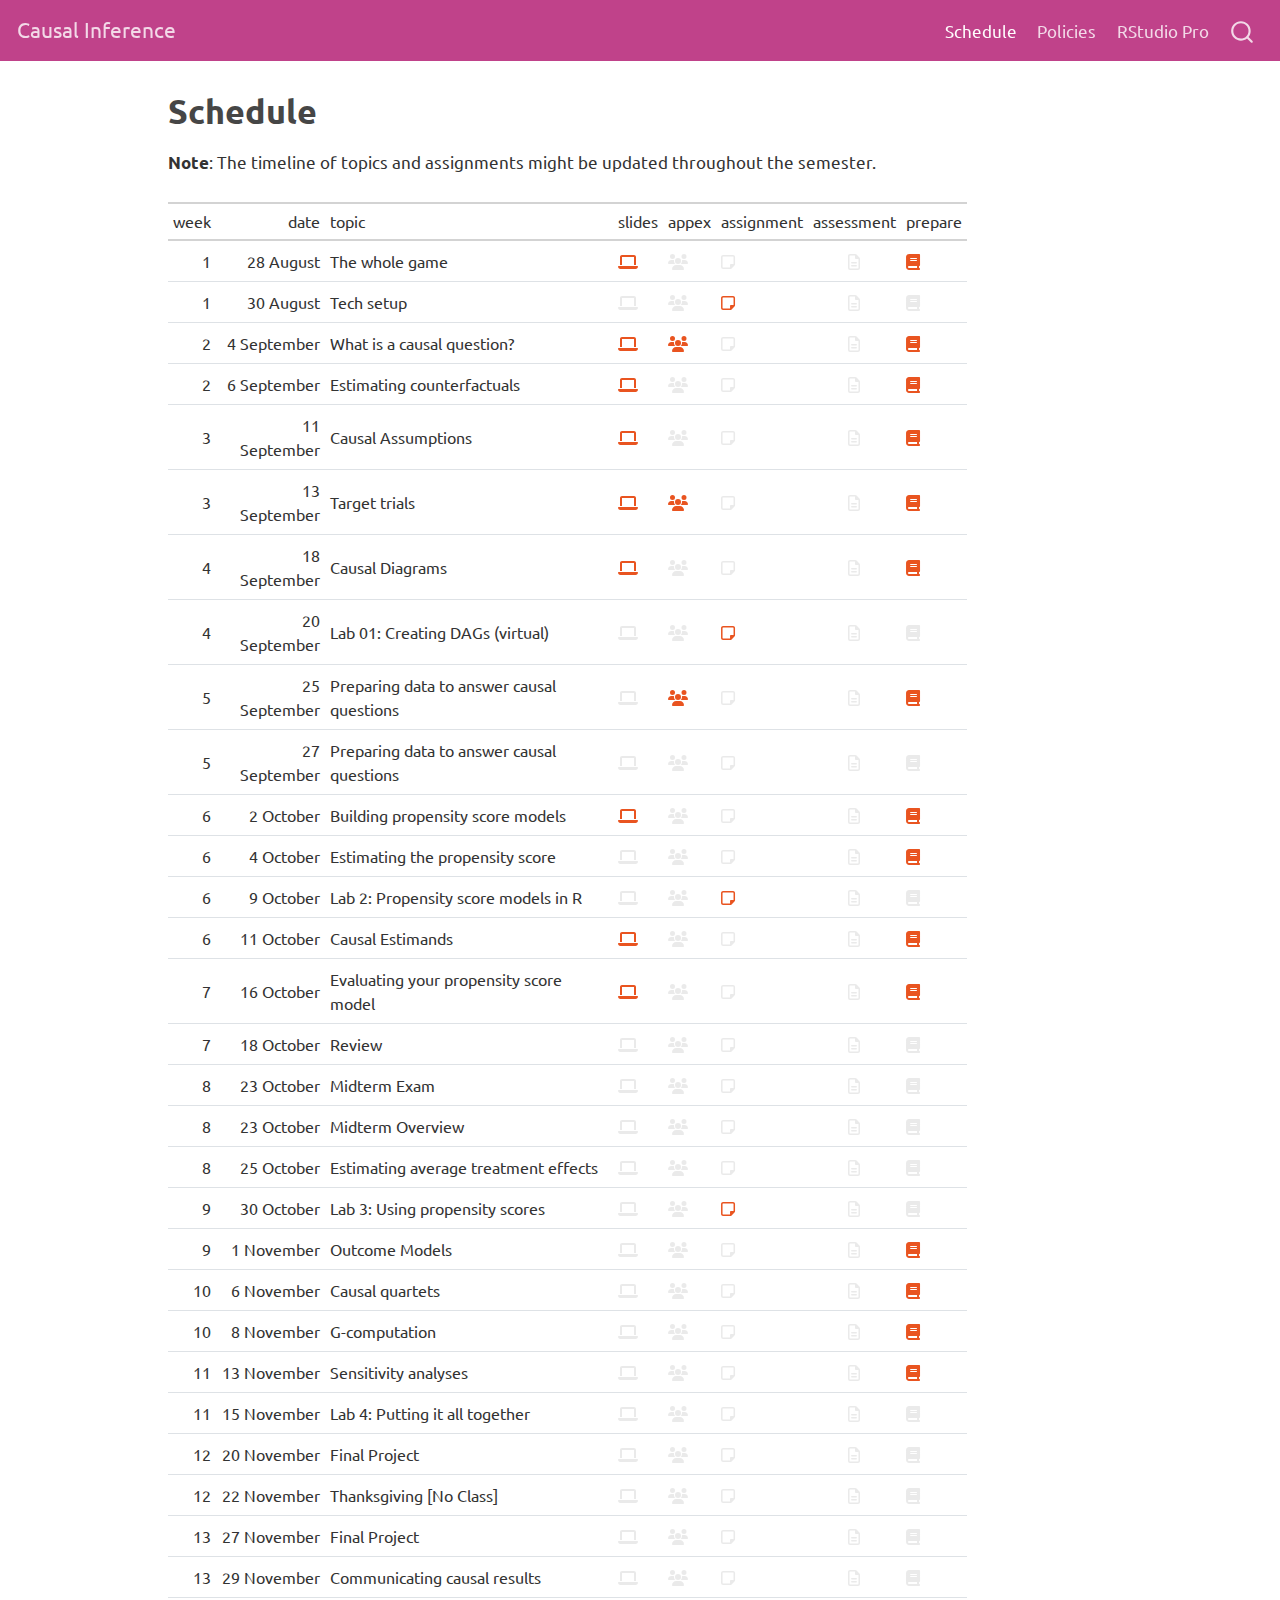
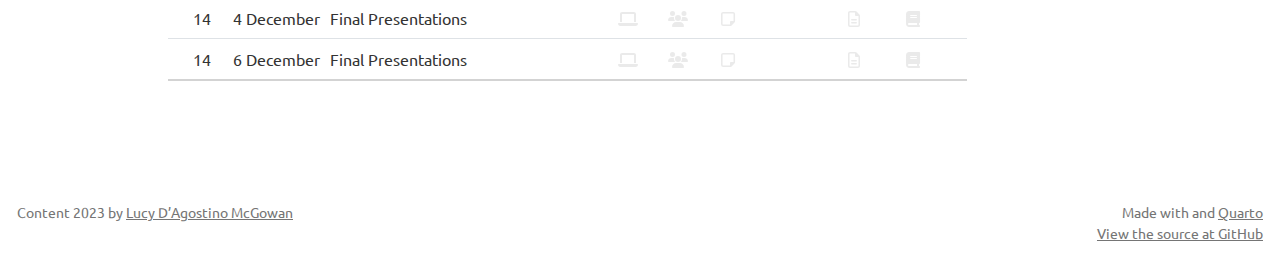
==== commit bb7f2252: "Built site for gh-pages" ====
--- a/schedule.html
+++ b/schedule.html
@@ -141,7 +141,7 @@
 </header>
 
 <p><strong>Note</strong>: The timeline of topics and assignments might be updated throughout the semester.</p>
-<div id="vobwhdiptz" style="padding-left:0px;padding-right:0px;padding-top:10px;padding-bottom:10px;overflow-x:auto;overflow-y:auto;width:auto;height:auto;">
+<div id="ylodbekxrx" style="padding-left:0px;padding-right:0px;padding-top:10px;padding-bottom:10px;overflow-x:auto;overflow-y:auto;width:auto;height:auto;">
 
 <table class="gt_table" style="font-family: -apple-system, BlinkMacSystemFont, 'Segoe UI', Roboto, Oxygen, Ubuntu, Cantarell, 'Helvetica Neue', 'Fira Sans', 'Droid Sans', Arial, sans-serif; display: table; border-collapse: collapse; margin-left: auto; margin-right: auto; color: #333333; font-size: 16px; font-weight: normal; font-style: normal; background-color: #FFFFFF; width: auto; border-top-style: solid; border-top-width: 2px; border-top-color: #A8A8A8; border-right-style: none; border-right-width: 2px; border-right-color: #D3D3D3; border-bottom-style: solid; border-bottom-width: 2px; border-bottom-color: #A8A8A8; border-left-style: none; border-left-width: 2px; border-left-color: #D3D3D3;" bgcolor="#FFFFFF">
 <thead class="gt_col_headings" style="border-top-style: solid; border-top-width: 2px; border-top-color: #D3D3D3; border-bottom-style: solid; border-bottom-width: 2px; border-bottom-color: #D3D3D3; border-left-style: none; border-left-width: 1px; border-left-color: #D3D3D3; border-right-style: none; border-right-width: 1px; border-right-color: #D3D3D3;">
@@ -609,9 +609,7 @@
 Causal Estimands
 </td>
 <td headers="slides" class="gt_row gt_left" style="padding-top: 8px; padding-bottom: 8px; padding-left: 5px; padding-right: 5px; margin: 10px; border-top-style: solid; border-top-width: 1px; border-top-color: #D3D3D3; border-left-style: none; border-left-width: 1px; border-left-color: #D3D3D3; border-right-style: none; border-right-width: 1px; border-right-color: #D3D3D3; vertical-align: middle; overflow-x: hidden; text-align: left;" valign="middle" align="left">
-<svg aria-hidden="true" role="img" viewbox="0 0 640 512" style="height:1em;width:1.25em;vertical-align:-0.125em;margin-left:auto;margin-right:auto;font-size:inherit;fill:currentColor;overflow:visible;fill-opacity:0.1;position:relative;">
-<path d="M128 32C92.7 32 64 60.7 64 96V352h64V96H512V352h64V96c0-35.3-28.7-64-64-64H128zM19.2 384C8.6 384 0 392.6 0 403.2C0 445.6 34.4 480 76.8 480H563.2c42.4 0 76.8-34.4 76.8-76.8c0-10.6-8.6-19.2-19.2-19.2H19.2z"></path>
-</svg>
+<a href="https://lucymcgowan.github.io/causal-inference-in-r-slides/causal-estimands.html#/title-slide"><svg aria-hidden="true" role="img" viewbox="0 0 640 512" style="height:1em;width:1.25em;vertical-align:-0.125em;margin-left:auto;margin-right:auto;font-size:inherit;fill:currentColor;overflow:visible;position:relative;"><path d="M128 32C92.7 32 64 60.7 64 96V352h64V96H512V352h64V96c0-35.3-28.7-64-64-64H128zM19.2 384C8.6 384 0 392.6 0 403.2C0 445.6 34.4 480 76.8 480H563.2c42.4 0 76.8-34.4 76.8-76.8c0-10.6-8.6-19.2-19.2-19.2H19.2z"></path></svg></a>
 </td>
 <td headers="appex" class="gt_row gt_left" style="padding-top: 8px; padding-bottom: 8px; padding-left: 5px; padding-right: 5px; margin: 10px; border-top-style: solid; border-top-width: 1px; border-top-color: #D3D3D3; border-left-style: none; border-left-width: 1px; border-left-color: #D3D3D3; border-right-style: none; border-right-width: 1px; border-right-color: #D3D3D3; vertical-align: middle; overflow-x: hidden; text-align: left;" valign="middle" align="left">
 <svg aria-hidden="true" role="img" viewbox="0 0 640 512" style="height:1em;width:1.25em;vertical-align:-0.125em;margin-left:auto;margin-right:auto;font-size:inherit;fill:currentColor;overflow:visible;fill-opacity:0.1;position:relative;">
@@ -643,9 +641,7 @@
 Evaluating your propensity score model
 </td>
 <td headers="slides" class="gt_row gt_left" style="padding-top: 8px; padding-bottom: 8px; padding-left: 5px; padding-right: 5px; margin: 10px; border-top-style: solid; border-top-width: 1px; border-top-color: #D3D3D3; border-left-style: none; border-left-width: 1px; border-left-color: #D3D3D3; border-right-style: none; border-right-width: 1px; border-right-color: #D3D3D3; vertical-align: middle; overflow-x: hidden; text-align: left;" valign="middle" align="left">
-<svg aria-hidden="true" role="img" viewbox="0 0 640 512" style="height:1em;width:1.25em;vertical-align:-0.125em;margin-left:auto;margin-right:auto;font-size:inherit;fill:currentColor;overflow:visible;fill-opacity:0.1;position:relative;">
-<path d="M128 32C92.7 32 64 60.7 64 96V352h64V96H512V352h64V96c0-35.3-28.7-64-64-64H128zM19.2 384C8.6 384 0 392.6 0 403.2C0 445.6 34.4 480 76.8 480H563.2c42.4 0 76.8-34.4 76.8-76.8c0-10.6-8.6-19.2-19.2-19.2H19.2z"></path>
-</svg>
+<a href="https://lucymcgowan.github.io/causal-inference-in-r-slides/pscore-diagnostics.html#/title-slide"><svg aria-hidden="true" role="img" viewbox="0 0 640 512" style="height:1em;width:1.25em;vertical-align:-0.125em;margin-left:auto;margin-right:auto;font-size:inherit;fill:currentColor;overflow:visible;position:relative;"><path d="M128 32C92.7 32 64 60.7 64 96V352h64V96H512V352h64V96c0-35.3-28.7-64-64-64H128zM19.2 384C8.6 384 0 392.6 0 403.2C0 445.6 34.4 480 76.8 480H563.2c42.4 0 76.8-34.4 76.8-76.8c0-10.6-8.6-19.2-19.2-19.2H19.2z"></path></svg></a>
 </td>
 <td headers="appex" class="gt_row gt_left" style="padding-top: 8px; padding-bottom: 8px; padding-left: 5px; padding-right: 5px; margin: 10px; border-top-style: solid; border-top-width: 1px; border-top-color: #D3D3D3; border-left-style: none; border-left-width: 1px; border-left-color: #D3D3D3; border-right-style: none; border-right-width: 1px; border-right-color: #D3D3D3; vertical-align: middle; overflow-x: hidden; text-align: left;" valign="middle" align="left">
 <svg aria-hidden="true" role="img" viewbox="0 0 640 512" style="height:1em;width:1.25em;vertical-align:-0.125em;margin-left:auto;margin-right:auto;font-size:inherit;fill:currentColor;overflow:visible;fill-opacity:0.1;position:relative;">
@@ -831,9 +827,7 @@
 </svg>
 </td>
 <td headers="assignment" class="gt_row gt_left" style="padding-top: 8px; padding-bottom: 8px; padding-left: 5px; padding-right: 5px; margin: 10px; border-top-style: solid; border-top-width: 1px; border-top-color: #D3D3D3; border-left-style: none; border-left-width: 1px; border-left-color: #D3D3D3; border-right-style: none; border-right-width: 1px; border-right-color: #D3D3D3; vertical-align: middle; overflow-x: hidden; text-align: left;" valign="middle" align="left">
-<svg aria-hidden="true" role="img" viewbox="0 0 448 512" style="height:1em;width:0.88em;vertical-align:-0.125em;margin-left:auto;margin-right:auto;font-size:inherit;fill:currentColor;overflow:visible;fill-opacity:0.1;position:relative;">
-<path d="M64 80c-8.8 0-16 7.2-16 16V416c0 8.8 7.2 16 16 16H288V352c0-17.7 14.3-32 32-32h80V96c0-8.8-7.2-16-16-16H64zM288 480H64c-35.3 0-64-28.7-64-64V96C0 60.7 28.7 32 64 32H384c35.3 0 64 28.7 64 64V320v5.5c0 17-6.7 33.3-18.7 45.3l-90.5 90.5c-12 12-28.3 18.7-45.3 18.7H288z"></path>
-</svg>
+<a href="https://lucymcgowan.github.io/causal-inference-in-r-labs/03-using-propensity-scores.html"><svg aria-hidden="true" role="img" viewbox="0 0 448 512" style="height:1em;width:0.88em;vertical-align:-0.125em;margin-left:auto;margin-right:auto;font-size:inherit;fill:currentColor;overflow:visible;position:relative;"><path d="M64 80c-8.8 0-16 7.2-16 16V416c0 8.8 7.2 16 16 16H288V352c0-17.7 14.3-32 32-32h80V96c0-8.8-7.2-16-16-16H64zM288 480H64c-35.3 0-64-28.7-64-64V96C0 60.7 28.7 32 64 32H384c35.3 0 64 28.7 64 64V320v5.5c0 17-6.7 33.3-18.7 45.3l-90.5 90.5c-12 12-28.3 18.7-45.3 18.7H288z"></path></svg></a>
 </td>
 <td headers="assessment" class="gt_row gt_center" style="padding-top: 8px; padding-bottom: 8px; padding-left: 5px; padding-right: 5px; margin: 10px; border-top-style: solid; border-top-width: 1px; border-top-color: #D3D3D3; border-left-style: none; border-left-width: 1px; border-left-color: #D3D3D3; border-right-style: none; border-right-width: 1px; border-right-color: #D3D3D3; vertical-align: middle; overflow-x: hidden; text-align: center;" valign="middle" align="center">
 <svg aria-hidden="true" role="img" viewbox="0 0 384 512" style="height:1em;width:0.75em;vertical-align:-0.125em;margin-left:auto;margin-right:auto;font-size:inherit;fill:currentColor;overflow:visible;fill-opacity:0.1;position:relative;">
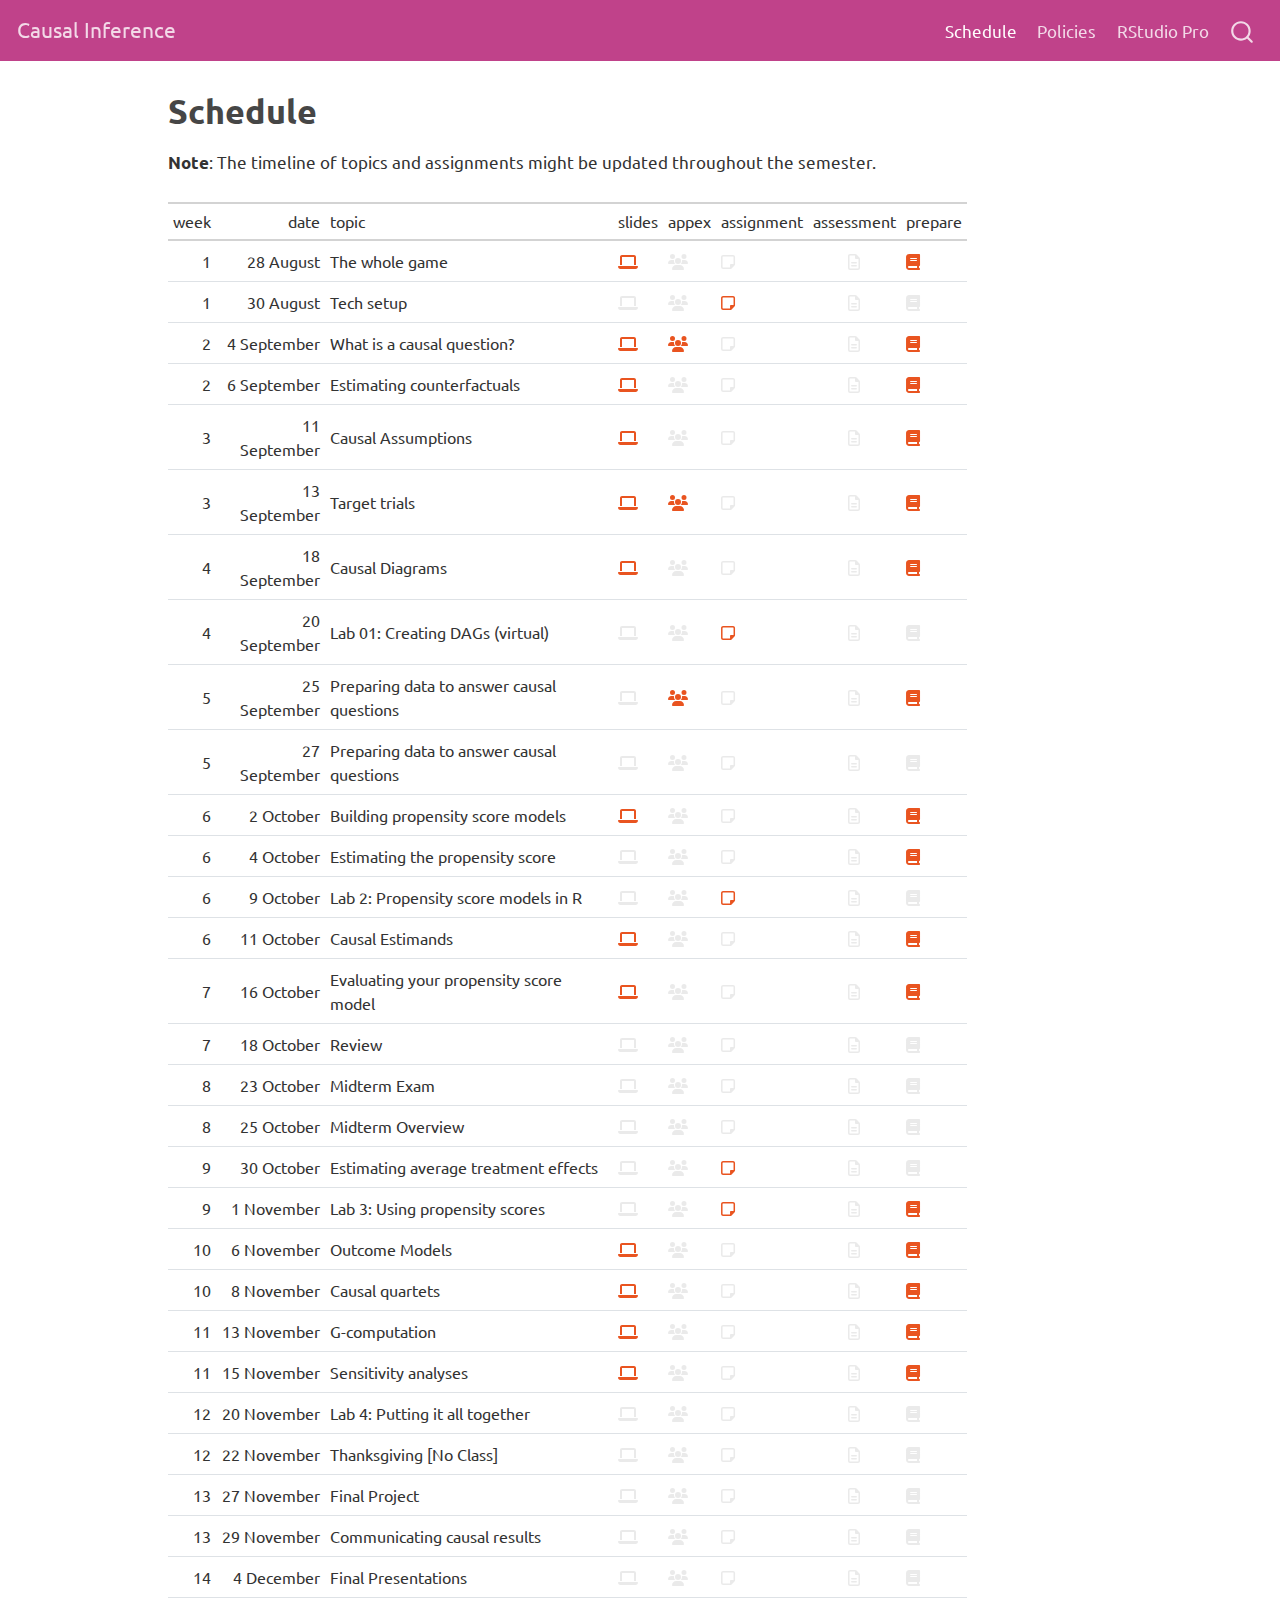
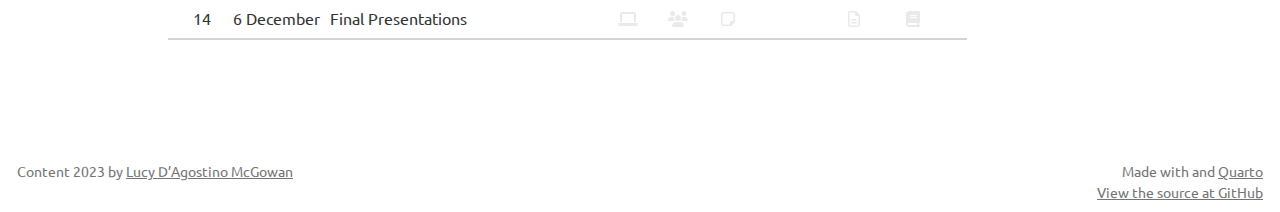
==== commit 6345caf4: "Built site for gh-pages" ====
--- a/schedule.html
+++ b/schedule.html
@@ -141,7 +141,7 @@
 </header>
 
 <p><strong>Note</strong>: The timeline of topics and assignments might be updated throughout the semester.</p>
-<div id="ylodbekxrx" style="padding-left:0px;padding-right:0px;padding-top:10px;padding-bottom:10px;overflow-x:auto;overflow-y:auto;width:auto;height:auto;">
+<div id="nslfkrrwqe" style="padding-left:0px;padding-right:0px;padding-top:10px;padding-bottom:10px;overflow-x:auto;overflow-y:auto;width:auto;height:auto;">
 
 <table class="gt_table" style="font-family: -apple-system, BlinkMacSystemFont, 'Segoe UI', Roboto, Oxygen, Ubuntu, Cantarell, 'Helvetica Neue', 'Fira Sans', 'Droid Sans', Arial, sans-serif; display: table; border-collapse: collapse; margin-left: auto; margin-right: auto; color: #333333; font-size: 16px; font-weight: normal; font-style: normal; background-color: #FFFFFF; width: auto; border-top-style: solid; border-top-width: 2px; border-top-color: #A8A8A8; border-right-style: none; border-right-width: 2px; border-right-color: #D3D3D3; border-bottom-style: solid; border-bottom-width: 2px; border-bottom-color: #A8A8A8; border-left-style: none; border-left-width: 2px; border-left-color: #D3D3D3;" bgcolor="#FFFFFF">
 <thead class="gt_col_headings" style="border-top-style: solid; border-top-width: 2px; border-top-color: #D3D3D3; border-bottom-style: solid; border-bottom-width: 2px; border-bottom-color: #D3D3D3; border-left-style: none; border-left-width: 1px; border-left-color: #D3D3D3; border-right-style: none; border-right-width: 1px; border-right-color: #D3D3D3;">
@@ -739,7 +739,7 @@
 8
 </td>
 <td headers="date" class="gt_row gt_right" style="padding-top: 8px; padding-bottom: 8px; padding-left: 5px; padding-right: 5px; margin: 10px; border-top-style: solid; border-top-width: 1px; border-top-color: #D3D3D3; border-left-style: none; border-left-width: 1px; border-left-color: #D3D3D3; border-right-style: none; border-right-width: 1px; border-right-color: #D3D3D3; vertical-align: middle; overflow-x: hidden; text-align: right; font-variant-numeric: tabular-nums;" valign="middle" align="right">
-23 October
+25 October
 </td>
 <td headers="topic" class="gt_row gt_left" style="padding-top: 8px; padding-bottom: 8px; padding-left: 5px; padding-right: 5px; margin: 10px; border-top-style: solid; border-top-width: 1px; border-top-color: #D3D3D3; border-left-style: none; border-left-width: 1px; border-left-color: #D3D3D3; border-right-style: none; border-right-width: 1px; border-right-color: #D3D3D3; vertical-align: middle; overflow-x: hidden; text-align: left;" valign="middle" align="left">
 Midterm Overview
@@ -772,10 +772,10 @@
 </tr>
 <tr>
 <td headers="week" class="gt_row gt_right" style="padding-top: 8px; padding-bottom: 8px; padding-left: 5px; padding-right: 5px; margin: 10px; border-top-style: solid; border-top-width: 1px; border-top-color: #D3D3D3; border-left-style: none; border-left-width: 1px; border-left-color: #D3D3D3; border-right-style: none; border-right-width: 1px; border-right-color: #D3D3D3; vertical-align: middle; overflow-x: hidden; text-align: right; font-variant-numeric: tabular-nums;" valign="middle" align="right">
-8
-</td>
-<td headers="date" class="gt_row gt_right" style="padding-top: 8px; padding-bottom: 8px; padding-left: 5px; padding-right: 5px; margin: 10px; border-top-style: solid; border-top-width: 1px; border-top-color: #D3D3D3; border-left-style: none; border-left-width: 1px; border-left-color: #D3D3D3; border-right-style: none; border-right-width: 1px; border-right-color: #D3D3D3; vertical-align: middle; overflow-x: hidden; text-align: right; font-variant-numeric: tabular-nums;" valign="middle" align="right">
-25 October
+9
+</td>
+<td headers="date" class="gt_row gt_right" style="padding-top: 8px; padding-bottom: 8px; padding-left: 5px; padding-right: 5px; margin: 10px; border-top-style: solid; border-top-width: 1px; border-top-color: #D3D3D3; border-left-style: none; border-left-width: 1px; border-left-color: #D3D3D3; border-right-style: none; border-right-width: 1px; border-right-color: #D3D3D3; vertical-align: middle; overflow-x: hidden; text-align: right; font-variant-numeric: tabular-nums;" valign="middle" align="right">
+30 October
 </td>
 <td headers="topic" class="gt_row gt_left" style="padding-top: 8px; padding-bottom: 8px; padding-left: 5px; padding-right: 5px; margin: 10px; border-top-style: solid; border-top-width: 1px; border-top-color: #D3D3D3; border-left-style: none; border-left-width: 1px; border-left-color: #D3D3D3; border-right-style: none; border-right-width: 1px; border-right-color: #D3D3D3; vertical-align: middle; overflow-x: hidden; text-align: left;" valign="middle" align="left">
 Estimating average treatment effects
@@ -791,9 +791,7 @@
 </svg>
 </td>
 <td headers="assignment" class="gt_row gt_left" style="padding-top: 8px; padding-bottom: 8px; padding-left: 5px; padding-right: 5px; margin: 10px; border-top-style: solid; border-top-width: 1px; border-top-color: #D3D3D3; border-left-style: none; border-left-width: 1px; border-left-color: #D3D3D3; border-right-style: none; border-right-width: 1px; border-right-color: #D3D3D3; vertical-align: middle; overflow-x: hidden; text-align: left;" valign="middle" align="left">
-<svg aria-hidden="true" role="img" viewbox="0 0 448 512" style="height:1em;width:0.88em;vertical-align:-0.125em;margin-left:auto;margin-right:auto;font-size:inherit;fill:currentColor;overflow:visible;fill-opacity:0.1;position:relative;">
-<path d="M64 80c-8.8 0-16 7.2-16 16V416c0 8.8 7.2 16 16 16H288V352c0-17.7 14.3-32 32-32h80V96c0-8.8-7.2-16-16-16H64zM288 480H64c-35.3 0-64-28.7-64-64V96C0 60.7 28.7 32 64 32H384c35.3 0 64 28.7 64 64V320v5.5c0 17-6.7 33.3-18.7 45.3l-90.5 90.5c-12 12-28.3 18.7-45.3 18.7H288z"></path>
-</svg>
+<a href="https://lucymcgowan.github.io/causal-inference-in-r-labs/03-using-propensity-scores.html"><svg aria-hidden="true" role="img" viewbox="0 0 448 512" style="height:1em;width:0.88em;vertical-align:-0.125em;margin-left:auto;margin-right:auto;font-size:inherit;fill:currentColor;overflow:visible;position:relative;"><path d="M64 80c-8.8 0-16 7.2-16 16V416c0 8.8 7.2 16 16 16H288V352c0-17.7 14.3-32 32-32h80V96c0-8.8-7.2-16-16-16H64zM288 480H64c-35.3 0-64-28.7-64-64V96C0 60.7 28.7 32 64 32H384c35.3 0 64 28.7 64 64V320v5.5c0 17-6.7 33.3-18.7 45.3l-90.5 90.5c-12 12-28.3 18.7-45.3 18.7H288z"></path></svg></a>
 </td>
 <td headers="assessment" class="gt_row gt_center" style="padding-top: 8px; padding-bottom: 8px; padding-left: 5px; padding-right: 5px; margin: 10px; border-top-style: solid; border-top-width: 1px; border-top-color: #D3D3D3; border-left-style: none; border-left-width: 1px; border-left-color: #D3D3D3; border-right-style: none; border-right-width: 1px; border-right-color: #D3D3D3; vertical-align: middle; overflow-x: hidden; text-align: center;" valign="middle" align="center">
 <svg aria-hidden="true" role="img" viewbox="0 0 384 512" style="height:1em;width:0.75em;vertical-align:-0.125em;margin-left:auto;margin-right:auto;font-size:inherit;fill:currentColor;overflow:visible;fill-opacity:0.1;position:relative;">
@@ -811,7 +809,7 @@
 9
 </td>
 <td headers="date" class="gt_row gt_right" style="padding-top: 8px; padding-bottom: 8px; padding-left: 5px; padding-right: 5px; margin: 10px; border-top-style: solid; border-top-width: 1px; border-top-color: #D3D3D3; border-left-style: none; border-left-width: 1px; border-left-color: #D3D3D3; border-right-style: none; border-right-width: 1px; border-right-color: #D3D3D3; vertical-align: middle; overflow-x: hidden; text-align: right; font-variant-numeric: tabular-nums;" valign="middle" align="right">
-30 October
+1 November
 </td>
 <td headers="topic" class="gt_row gt_left" style="padding-top: 8px; padding-bottom: 8px; padding-left: 5px; padding-right: 5px; margin: 10px; border-top-style: solid; border-top-width: 1px; border-top-color: #D3D3D3; border-left-style: none; border-left-width: 1px; border-left-color: #D3D3D3; border-right-style: none; border-right-width: 1px; border-right-color: #D3D3D3; vertical-align: middle; overflow-x: hidden; text-align: left;" valign="middle" align="left">
 Lab 3: Using propensity scores
@@ -835,25 +833,21 @@
 </svg>
 </td>
 <td headers="prepare" class="gt_row gt_left" style="padding-top: 8px; padding-bottom: 8px; padding-left: 5px; padding-right: 5px; margin: 10px; border-top-style: solid; border-top-width: 1px; border-top-color: #D3D3D3; border-left-style: none; border-left-width: 1px; border-left-color: #D3D3D3; border-right-style: none; border-right-width: 1px; border-right-color: #D3D3D3; vertical-align: middle; overflow-x: hidden; text-align: left;" valign="middle" align="left">
-<svg aria-hidden="true" role="img" viewbox="0 0 448 512" style="height:1em;width:0.88em;vertical-align:-0.125em;margin-left:auto;margin-right:auto;font-size:inherit;fill:currentColor;overflow:visible;fill-opacity:0.1;position:relative;">
-<path d="M96 0C43 0 0 43 0 96V416c0 53 43 96 96 96H384h32c17.7 0 32-14.3 32-32s-14.3-32-32-32V384c17.7 0 32-14.3 32-32V32c0-17.7-14.3-32-32-32H384 96zm0 384H352v64H96c-17.7 0-32-14.3-32-32s14.3-32 32-32zm32-240c0-8.8 7.2-16 16-16H336c8.8 0 16 7.2 16 16s-7.2 16-16 16H144c-8.8 0-16-7.2-16-16zm16 48H336c8.8 0 16 7.2 16 16s-7.2 16-16 16H144c-8.8 0-16-7.2-16-16s7.2-16 16-16z"></path>
-</svg>
-</td>
-</tr>
-<tr>
-<td headers="week" class="gt_row gt_right" style="padding-top: 8px; padding-bottom: 8px; padding-left: 5px; padding-right: 5px; margin: 10px; border-top-style: solid; border-top-width: 1px; border-top-color: #D3D3D3; border-left-style: none; border-left-width: 1px; border-left-color: #D3D3D3; border-right-style: none; border-right-width: 1px; border-right-color: #D3D3D3; vertical-align: middle; overflow-x: hidden; text-align: right; font-variant-numeric: tabular-nums;" valign="middle" align="right">
-9
-</td>
-<td headers="date" class="gt_row gt_right" style="padding-top: 8px; padding-bottom: 8px; padding-left: 5px; padding-right: 5px; margin: 10px; border-top-style: solid; border-top-width: 1px; border-top-color: #D3D3D3; border-left-style: none; border-left-width: 1px; border-left-color: #D3D3D3; border-right-style: none; border-right-width: 1px; border-right-color: #D3D3D3; vertical-align: middle; overflow-x: hidden; text-align: right; font-variant-numeric: tabular-nums;" valign="middle" align="right">
-1 November
+<a href="https://www.r-causal.org/chapters/chapter-11"><svg aria-hidden="true" role="img" viewbox="0 0 448 512" style="height:1em;width:0.88em;vertical-align:-0.125em;margin-left:auto;margin-right:auto;font-size:inherit;fill:currentColor;overflow:visible;position:relative;"><path d="M96 0C43 0 0 43 0 96V416c0 53 43 96 96 96H384h32c17.7 0 32-14.3 32-32s-14.3-32-32-32V384c17.7 0 32-14.3 32-32V32c0-17.7-14.3-32-32-32H384 96zm0 384H352v64H96c-17.7 0-32-14.3-32-32s14.3-32 32-32zm32-240c0-8.8 7.2-16 16-16H336c8.8 0 16 7.2 16 16s-7.2 16-16 16H144c-8.8 0-16-7.2-16-16zm16 48H336c8.8 0 16 7.2 16 16s-7.2 16-16 16H144c-8.8 0-16-7.2-16-16s7.2-16 16-16z"></path></svg></a>
+</td>
+</tr>
+<tr>
+<td headers="week" class="gt_row gt_right" style="padding-top: 8px; padding-bottom: 8px; padding-left: 5px; padding-right: 5px; margin: 10px; border-top-style: solid; border-top-width: 1px; border-top-color: #D3D3D3; border-left-style: none; border-left-width: 1px; border-left-color: #D3D3D3; border-right-style: none; border-right-width: 1px; border-right-color: #D3D3D3; vertical-align: middle; overflow-x: hidden; text-align: right; font-variant-numeric: tabular-nums;" valign="middle" align="right">
+10
+</td>
+<td headers="date" class="gt_row gt_right" style="padding-top: 8px; padding-bottom: 8px; padding-left: 5px; padding-right: 5px; margin: 10px; border-top-style: solid; border-top-width: 1px; border-top-color: #D3D3D3; border-left-style: none; border-left-width: 1px; border-left-color: #D3D3D3; border-right-style: none; border-right-width: 1px; border-right-color: #D3D3D3; vertical-align: middle; overflow-x: hidden; text-align: right; font-variant-numeric: tabular-nums;" valign="middle" align="right">
+6 November
 </td>
 <td headers="topic" class="gt_row gt_left" style="padding-top: 8px; padding-bottom: 8px; padding-left: 5px; padding-right: 5px; margin: 10px; border-top-style: solid; border-top-width: 1px; border-top-color: #D3D3D3; border-left-style: none; border-left-width: 1px; border-left-color: #D3D3D3; border-right-style: none; border-right-width: 1px; border-right-color: #D3D3D3; vertical-align: middle; overflow-x: hidden; text-align: left;" valign="middle" align="left">
 Outcome Models
 </td>
 <td headers="slides" class="gt_row gt_left" style="padding-top: 8px; padding-bottom: 8px; padding-left: 5px; padding-right: 5px; margin: 10px; border-top-style: solid; border-top-width: 1px; border-top-color: #D3D3D3; border-left-style: none; border-left-width: 1px; border-left-color: #D3D3D3; border-right-style: none; border-right-width: 1px; border-right-color: #D3D3D3; vertical-align: middle; overflow-x: hidden; text-align: left;" valign="middle" align="left">
-<svg aria-hidden="true" role="img" viewbox="0 0 640 512" style="height:1em;width:1.25em;vertical-align:-0.125em;margin-left:auto;margin-right:auto;font-size:inherit;fill:currentColor;overflow:visible;fill-opacity:0.1;position:relative;">
-<path d="M128 32C92.7 32 64 60.7 64 96V352h64V96H512V352h64V96c0-35.3-28.7-64-64-64H128zM19.2 384C8.6 384 0 392.6 0 403.2C0 445.6 34.4 480 76.8 480H563.2c42.4 0 76.8-34.4 76.8-76.8c0-10.6-8.6-19.2-19.2-19.2H19.2z"></path>
-</svg>
+<a href="https://lucymcgowan.github.io/causal-inference-in-r-slides/outcome.html#/title-slide"><svg aria-hidden="true" role="img" viewbox="0 0 640 512" style="height:1em;width:1.25em;vertical-align:-0.125em;margin-left:auto;margin-right:auto;font-size:inherit;fill:currentColor;overflow:visible;position:relative;"><path d="M128 32C92.7 32 64 60.7 64 96V352h64V96H512V352h64V96c0-35.3-28.7-64-64-64H128zM19.2 384C8.6 384 0 392.6 0 403.2C0 445.6 34.4 480 76.8 480H563.2c42.4 0 76.8-34.4 76.8-76.8c0-10.6-8.6-19.2-19.2-19.2H19.2z"></path></svg></a>
 </td>
 <td headers="appex" class="gt_row gt_left" style="padding-top: 8px; padding-bottom: 8px; padding-left: 5px; padding-right: 5px; margin: 10px; border-top-style: solid; border-top-width: 1px; border-top-color: #D3D3D3; border-left-style: none; border-left-width: 1px; border-left-color: #D3D3D3; border-right-style: none; border-right-width: 1px; border-right-color: #D3D3D3; vertical-align: middle; overflow-x: hidden; text-align: left;" valign="middle" align="left">
 <svg aria-hidden="true" role="img" viewbox="0 0 640 512" style="height:1em;width:1.25em;vertical-align:-0.125em;margin-left:auto;margin-right:auto;font-size:inherit;fill:currentColor;overflow:visible;fill-opacity:0.1;position:relative;">
@@ -879,49 +873,45 @@
 10
 </td>
 <td headers="date" class="gt_row gt_right" style="padding-top: 8px; padding-bottom: 8px; padding-left: 5px; padding-right: 5px; margin: 10px; border-top-style: solid; border-top-width: 1px; border-top-color: #D3D3D3; border-left-style: none; border-left-width: 1px; border-left-color: #D3D3D3; border-right-style: none; border-right-width: 1px; border-right-color: #D3D3D3; vertical-align: middle; overflow-x: hidden; text-align: right; font-variant-numeric: tabular-nums;" valign="middle" align="right">
-6 November
+8 November
 </td>
 <td headers="topic" class="gt_row gt_left" style="padding-top: 8px; padding-bottom: 8px; padding-left: 5px; padding-right: 5px; margin: 10px; border-top-style: solid; border-top-width: 1px; border-top-color: #D3D3D3; border-left-style: none; border-left-width: 1px; border-left-color: #D3D3D3; border-right-style: none; border-right-width: 1px; border-right-color: #D3D3D3; vertical-align: middle; overflow-x: hidden; text-align: left;" valign="middle" align="left">
 Causal quartets
 </td>
 <td headers="slides" class="gt_row gt_left" style="padding-top: 8px; padding-bottom: 8px; padding-left: 5px; padding-right: 5px; margin: 10px; border-top-style: solid; border-top-width: 1px; border-top-color: #D3D3D3; border-left-style: none; border-left-width: 1px; border-left-color: #D3D3D3; border-right-style: none; border-right-width: 1px; border-right-color: #D3D3D3; vertical-align: middle; overflow-x: hidden; text-align: left;" valign="middle" align="left">
-<svg aria-hidden="true" role="img" viewbox="0 0 640 512" style="height:1em;width:1.25em;vertical-align:-0.125em;margin-left:auto;margin-right:auto;font-size:inherit;fill:currentColor;overflow:visible;fill-opacity:0.1;position:relative;">
-<path d="M128 32C92.7 32 64 60.7 64 96V352h64V96H512V352h64V96c0-35.3-28.7-64-64-64H128zM19.2 384C8.6 384 0 392.6 0 403.2C0 445.6 34.4 480 76.8 480H563.2c42.4 0 76.8-34.4 76.8-76.8c0-10.6-8.6-19.2-19.2-19.2H19.2z"></path>
-</svg>
-</td>
-<td headers="appex" class="gt_row gt_left" style="padding-top: 8px; padding-bottom: 8px; padding-left: 5px; padding-right: 5px; margin: 10px; border-top-style: solid; border-top-width: 1px; border-top-color: #D3D3D3; border-left-style: none; border-left-width: 1px; border-left-color: #D3D3D3; border-right-style: none; border-right-width: 1px; border-right-color: #D3D3D3; vertical-align: middle; overflow-x: hidden; text-align: left;" valign="middle" align="left">
-<svg aria-hidden="true" role="img" viewbox="0 0 640 512" style="height:1em;width:1.25em;vertical-align:-0.125em;margin-left:auto;margin-right:auto;font-size:inherit;fill:currentColor;overflow:visible;fill-opacity:0.1;position:relative;">
-<path d="M144 0a80 80 0 1 1 0 160A80 80 0 1 1 144 0zM512 0a80 80 0 1 1 0 160A80 80 0 1 1 512 0zM0 298.7C0 239.8 47.8 192 106.7 192h42.7c15.9 0 31 3.5 44.6 9.7c-1.3 7.2-1.9 14.7-1.9 22.3c0 38.2 16.8 72.5 43.3 96c-.2 0-.4 0-.7 0H21.3C9.6 320 0 310.4 0 298.7zM405.3 320c-.2 0-.4 0-.7 0c26.6-23.5 43.3-57.8 43.3-96c0-7.6-.7-15-1.9-22.3c13.6-6.3 28.7-9.7 44.6-9.7h42.7C592.2 192 640 239.8 640 298.7c0 11.8-9.6 21.3-21.3 21.3H405.3zM224 224a96 96 0 1 1 192 0 96 96 0 1 1 -192 0zM128 485.3C128 411.7 187.7 352 261.3 352H378.7C452.3 352 512 411.7 512 485.3c0 14.7-11.9 26.7-26.7 26.7H154.7c-14.7 0-26.7-11.9-26.7-26.7z"></path>
-</svg>
-</td>
-<td headers="assignment" class="gt_row gt_left" style="padding-top: 8px; padding-bottom: 8px; padding-left: 5px; padding-right: 5px; margin: 10px; border-top-style: solid; border-top-width: 1px; border-top-color: #D3D3D3; border-left-style: none; border-left-width: 1px; border-left-color: #D3D3D3; border-right-style: none; border-right-width: 1px; border-right-color: #D3D3D3; vertical-align: middle; overflow-x: hidden; text-align: left;" valign="middle" align="left">
-<svg aria-hidden="true" role="img" viewbox="0 0 448 512" style="height:1em;width:0.88em;vertical-align:-0.125em;margin-left:auto;margin-right:auto;font-size:inherit;fill:currentColor;overflow:visible;fill-opacity:0.1;position:relative;">
-<path d="M64 80c-8.8 0-16 7.2-16 16V416c0 8.8 7.2 16 16 16H288V352c0-17.7 14.3-32 32-32h80V96c0-8.8-7.2-16-16-16H64zM288 480H64c-35.3 0-64-28.7-64-64V96C0 60.7 28.7 32 64 32H384c35.3 0 64 28.7 64 64V320v5.5c0 17-6.7 33.3-18.7 45.3l-90.5 90.5c-12 12-28.3 18.7-45.3 18.7H288z"></path>
-</svg>
-</td>
-<td headers="assessment" class="gt_row gt_center" style="padding-top: 8px; padding-bottom: 8px; padding-left: 5px; padding-right: 5px; margin: 10px; border-top-style: solid; border-top-width: 1px; border-top-color: #D3D3D3; border-left-style: none; border-left-width: 1px; border-left-color: #D3D3D3; border-right-style: none; border-right-width: 1px; border-right-color: #D3D3D3; vertical-align: middle; overflow-x: hidden; text-align: center;" valign="middle" align="center">
-<svg aria-hidden="true" role="img" viewbox="0 0 384 512" style="height:1em;width:0.75em;vertical-align:-0.125em;margin-left:auto;margin-right:auto;font-size:inherit;fill:currentColor;overflow:visible;fill-opacity:0.1;position:relative;">
-<path d="M64 464c-8.8 0-16-7.2-16-16V64c0-8.8 7.2-16 16-16H224v80c0 17.7 14.3 32 32 32h80V448c0 8.8-7.2 16-16 16H64zM64 0C28.7 0 0 28.7 0 64V448c0 35.3 28.7 64 64 64H320c35.3 0 64-28.7 64-64V154.5c0-17-6.7-33.3-18.7-45.3L274.7 18.7C262.7 6.7 246.5 0 229.5 0H64zm56 256c-13.3 0-24 10.7-24 24s10.7 24 24 24H264c13.3 0 24-10.7 24-24s-10.7-24-24-24H120zm0 96c-13.3 0-24 10.7-24 24s10.7 24 24 24H264c13.3 0 24-10.7 24-24s-10.7-24-24-24H120z"></path>
-</svg>
-</td>
-<td headers="prepare" class="gt_row gt_left" style="padding-top: 8px; padding-bottom: 8px; padding-left: 5px; padding-right: 5px; margin: 10px; border-top-style: solid; border-top-width: 1px; border-top-color: #D3D3D3; border-left-style: none; border-left-width: 1px; border-left-color: #D3D3D3; border-right-style: none; border-right-width: 1px; border-right-color: #D3D3D3; vertical-align: middle; overflow-x: hidden; text-align: left;" valign="middle" align="left">
-<a href="https://www.r-causal.org/chapters/chapter-14"><svg aria-hidden="true" role="img" viewbox="0 0 448 512" style="height:1em;width:0.88em;vertical-align:-0.125em;margin-left:auto;margin-right:auto;font-size:inherit;fill:currentColor;overflow:visible;position:relative;"><path d="M96 0C43 0 0 43 0 96V416c0 53 43 96 96 96H384h32c17.7 0 32-14.3 32-32s-14.3-32-32-32V384c17.7 0 32-14.3 32-32V32c0-17.7-14.3-32-32-32H384 96zm0 384H352v64H96c-17.7 0-32-14.3-32-32s14.3-32 32-32zm32-240c0-8.8 7.2-16 16-16H336c8.8 0 16 7.2 16 16s-7.2 16-16 16H144c-8.8 0-16-7.2-16-16zm16 48H336c8.8 0 16 7.2 16 16s-7.2 16-16 16H144c-8.8 0-16-7.2-16-16s7.2-16 16-16z"></path></svg></a>
-</td>
-</tr>
-<tr>
-<td headers="week" class="gt_row gt_right" style="padding-top: 8px; padding-bottom: 8px; padding-left: 5px; padding-right: 5px; margin: 10px; border-top-style: solid; border-top-width: 1px; border-top-color: #D3D3D3; border-left-style: none; border-left-width: 1px; border-left-color: #D3D3D3; border-right-style: none; border-right-width: 1px; border-right-color: #D3D3D3; vertical-align: middle; overflow-x: hidden; text-align: right; font-variant-numeric: tabular-nums;" valign="middle" align="right">
-10
-</td>
-<td headers="date" class="gt_row gt_right" style="padding-top: 8px; padding-bottom: 8px; padding-left: 5px; padding-right: 5px; margin: 10px; border-top-style: solid; border-top-width: 1px; border-top-color: #D3D3D3; border-left-style: none; border-left-width: 1px; border-left-color: #D3D3D3; border-right-style: none; border-right-width: 1px; border-right-color: #D3D3D3; vertical-align: middle; overflow-x: hidden; text-align: right; font-variant-numeric: tabular-nums;" valign="middle" align="right">
-8 November
+<a href="https://lucymcgowan.github.io/causal-inference-in-r-slides/causal-quartets.html#/title-slide"><svg aria-hidden="true" role="img" viewbox="0 0 640 512" style="height:1em;width:1.25em;vertical-align:-0.125em;margin-left:auto;margin-right:auto;font-size:inherit;fill:currentColor;overflow:visible;position:relative;"><path d="M128 32C92.7 32 64 60.7 64 96V352h64V96H512V352h64V96c0-35.3-28.7-64-64-64H128zM19.2 384C8.6 384 0 392.6 0 403.2C0 445.6 34.4 480 76.8 480H563.2c42.4 0 76.8-34.4 76.8-76.8c0-10.6-8.6-19.2-19.2-19.2H19.2z"></path></svg></a>
+</td>
+<td headers="appex" class="gt_row gt_left" style="padding-top: 8px; padding-bottom: 8px; padding-left: 5px; padding-right: 5px; margin: 10px; border-top-style: solid; border-top-width: 1px; border-top-color: #D3D3D3; border-left-style: none; border-left-width: 1px; border-left-color: #D3D3D3; border-right-style: none; border-right-width: 1px; border-right-color: #D3D3D3; vertical-align: middle; overflow-x: hidden; text-align: left;" valign="middle" align="left">
+<svg aria-hidden="true" role="img" viewbox="0 0 640 512" style="height:1em;width:1.25em;vertical-align:-0.125em;margin-left:auto;margin-right:auto;font-size:inherit;fill:currentColor;overflow:visible;fill-opacity:0.1;position:relative;">
+<path d="M144 0a80 80 0 1 1 0 160A80 80 0 1 1 144 0zM512 0a80 80 0 1 1 0 160A80 80 0 1 1 512 0zM0 298.7C0 239.8 47.8 192 106.7 192h42.7c15.9 0 31 3.5 44.6 9.7c-1.3 7.2-1.9 14.7-1.9 22.3c0 38.2 16.8 72.5 43.3 96c-.2 0-.4 0-.7 0H21.3C9.6 320 0 310.4 0 298.7zM405.3 320c-.2 0-.4 0-.7 0c26.6-23.5 43.3-57.8 43.3-96c0-7.6-.7-15-1.9-22.3c13.6-6.3 28.7-9.7 44.6-9.7h42.7C592.2 192 640 239.8 640 298.7c0 11.8-9.6 21.3-21.3 21.3H405.3zM224 224a96 96 0 1 1 192 0 96 96 0 1 1 -192 0zM128 485.3C128 411.7 187.7 352 261.3 352H378.7C452.3 352 512 411.7 512 485.3c0 14.7-11.9 26.7-26.7 26.7H154.7c-14.7 0-26.7-11.9-26.7-26.7z"></path>
+</svg>
+</td>
+<td headers="assignment" class="gt_row gt_left" style="padding-top: 8px; padding-bottom: 8px; padding-left: 5px; padding-right: 5px; margin: 10px; border-top-style: solid; border-top-width: 1px; border-top-color: #D3D3D3; border-left-style: none; border-left-width: 1px; border-left-color: #D3D3D3; border-right-style: none; border-right-width: 1px; border-right-color: #D3D3D3; vertical-align: middle; overflow-x: hidden; text-align: left;" valign="middle" align="left">
+<svg aria-hidden="true" role="img" viewbox="0 0 448 512" style="height:1em;width:0.88em;vertical-align:-0.125em;margin-left:auto;margin-right:auto;font-size:inherit;fill:currentColor;overflow:visible;fill-opacity:0.1;position:relative;">
+<path d="M64 80c-8.8 0-16 7.2-16 16V416c0 8.8 7.2 16 16 16H288V352c0-17.7 14.3-32 32-32h80V96c0-8.8-7.2-16-16-16H64zM288 480H64c-35.3 0-64-28.7-64-64V96C0 60.7 28.7 32 64 32H384c35.3 0 64 28.7 64 64V320v5.5c0 17-6.7 33.3-18.7 45.3l-90.5 90.5c-12 12-28.3 18.7-45.3 18.7H288z"></path>
+</svg>
+</td>
+<td headers="assessment" class="gt_row gt_center" style="padding-top: 8px; padding-bottom: 8px; padding-left: 5px; padding-right: 5px; margin: 10px; border-top-style: solid; border-top-width: 1px; border-top-color: #D3D3D3; border-left-style: none; border-left-width: 1px; border-left-color: #D3D3D3; border-right-style: none; border-right-width: 1px; border-right-color: #D3D3D3; vertical-align: middle; overflow-x: hidden; text-align: center;" valign="middle" align="center">
+<svg aria-hidden="true" role="img" viewbox="0 0 384 512" style="height:1em;width:0.75em;vertical-align:-0.125em;margin-left:auto;margin-right:auto;font-size:inherit;fill:currentColor;overflow:visible;fill-opacity:0.1;position:relative;">
+<path d="M64 464c-8.8 0-16-7.2-16-16V64c0-8.8 7.2-16 16-16H224v80c0 17.7 14.3 32 32 32h80V448c0 8.8-7.2 16-16 16H64zM64 0C28.7 0 0 28.7 0 64V448c0 35.3 28.7 64 64 64H320c35.3 0 64-28.7 64-64V154.5c0-17-6.7-33.3-18.7-45.3L274.7 18.7C262.7 6.7 246.5 0 229.5 0H64zm56 256c-13.3 0-24 10.7-24 24s10.7 24 24 24H264c13.3 0 24-10.7 24-24s-10.7-24-24-24H120zm0 96c-13.3 0-24 10.7-24 24s10.7 24 24 24H264c13.3 0 24-10.7 24-24s-10.7-24-24-24H120z"></path>
+</svg>
+</td>
+<td headers="prepare" class="gt_row gt_left" style="padding-top: 8px; padding-bottom: 8px; padding-left: 5px; padding-right: 5px; margin: 10px; border-top-style: solid; border-top-width: 1px; border-top-color: #D3D3D3; border-left-style: none; border-left-width: 1px; border-left-color: #D3D3D3; border-right-style: none; border-right-width: 1px; border-right-color: #D3D3D3; vertical-align: middle; overflow-x: hidden; text-align: left;" valign="middle" align="left">
+<a href="https://arxiv.org/abs/2304.02683"><svg aria-hidden="true" role="img" viewbox="0 0 448 512" style="height:1em;width:0.88em;vertical-align:-0.125em;margin-left:auto;margin-right:auto;font-size:inherit;fill:currentColor;overflow:visible;position:relative;"><path d="M96 0C43 0 0 43 0 96V416c0 53 43 96 96 96H384h32c17.7 0 32-14.3 32-32s-14.3-32-32-32V384c17.7 0 32-14.3 32-32V32c0-17.7-14.3-32-32-32H384 96zm0 384H352v64H96c-17.7 0-32-14.3-32-32s14.3-32 32-32zm32-240c0-8.8 7.2-16 16-16H336c8.8 0 16 7.2 16 16s-7.2 16-16 16H144c-8.8 0-16-7.2-16-16zm16 48H336c8.8 0 16 7.2 16 16s-7.2 16-16 16H144c-8.8 0-16-7.2-16-16s7.2-16 16-16z"></path></svg></a>
+</td>
+</tr>
+<tr>
+<td headers="week" class="gt_row gt_right" style="padding-top: 8px; padding-bottom: 8px; padding-left: 5px; padding-right: 5px; margin: 10px; border-top-style: solid; border-top-width: 1px; border-top-color: #D3D3D3; border-left-style: none; border-left-width: 1px; border-left-color: #D3D3D3; border-right-style: none; border-right-width: 1px; border-right-color: #D3D3D3; vertical-align: middle; overflow-x: hidden; text-align: right; font-variant-numeric: tabular-nums;" valign="middle" align="right">
+11
+</td>
+<td headers="date" class="gt_row gt_right" style="padding-top: 8px; padding-bottom: 8px; padding-left: 5px; padding-right: 5px; margin: 10px; border-top-style: solid; border-top-width: 1px; border-top-color: #D3D3D3; border-left-style: none; border-left-width: 1px; border-left-color: #D3D3D3; border-right-style: none; border-right-width: 1px; border-right-color: #D3D3D3; vertical-align: middle; overflow-x: hidden; text-align: right; font-variant-numeric: tabular-nums;" valign="middle" align="right">
+13 November
 </td>
 <td headers="topic" class="gt_row gt_left" style="padding-top: 8px; padding-bottom: 8px; padding-left: 5px; padding-right: 5px; margin: 10px; border-top-style: solid; border-top-width: 1px; border-top-color: #D3D3D3; border-left-style: none; border-left-width: 1px; border-left-color: #D3D3D3; border-right-style: none; border-right-width: 1px; border-right-color: #D3D3D3; vertical-align: middle; overflow-x: hidden; text-align: left;" valign="middle" align="left">
 G-computation
 </td>
 <td headers="slides" class="gt_row gt_left" style="padding-top: 8px; padding-bottom: 8px; padding-left: 5px; padding-right: 5px; margin: 10px; border-top-style: solid; border-top-width: 1px; border-top-color: #D3D3D3; border-left-style: none; border-left-width: 1px; border-left-color: #D3D3D3; border-right-style: none; border-right-width: 1px; border-right-color: #D3D3D3; vertical-align: middle; overflow-x: hidden; text-align: left;" valign="middle" align="left">
-<svg aria-hidden="true" role="img" viewbox="0 0 640 512" style="height:1em;width:1.25em;vertical-align:-0.125em;margin-left:auto;margin-right:auto;font-size:inherit;fill:currentColor;overflow:visible;fill-opacity:0.1;position:relative;">
-<path d="M128 32C92.7 32 64 60.7 64 96V352h64V96H512V352h64V96c0-35.3-28.7-64-64-64H128zM19.2 384C8.6 384 0 392.6 0 403.2C0 445.6 34.4 480 76.8 480H563.2c42.4 0 76.8-34.4 76.8-76.8c0-10.6-8.6-19.2-19.2-19.2H19.2z"></path>
-</svg>
+<a href="https://causal-inference-r-workshop.netlify.app/10-continuous-g-comp.html#/title-slide"><svg aria-hidden="true" role="img" viewbox="0 0 640 512" style="height:1em;width:1.25em;vertical-align:-0.125em;margin-left:auto;margin-right:auto;font-size:inherit;fill:currentColor;overflow:visible;position:relative;"><path d="M128 32C92.7 32 64 60.7 64 96V352h64V96H512V352h64V96c0-35.3-28.7-64-64-64H128zM19.2 384C8.6 384 0 392.6 0 403.2C0 445.6 34.4 480 76.8 480H563.2c42.4 0 76.8-34.4 76.8-76.8c0-10.6-8.6-19.2-19.2-19.2H19.2z"></path></svg></a>
 </td>
 <td headers="appex" class="gt_row gt_left" style="padding-top: 8px; padding-bottom: 8px; padding-left: 5px; padding-right: 5px; margin: 10px; border-top-style: solid; border-top-width: 1px; border-top-color: #D3D3D3; border-left-style: none; border-left-width: 1px; border-left-color: #D3D3D3; border-right-style: none; border-right-width: 1px; border-right-color: #D3D3D3; vertical-align: middle; overflow-x: hidden; text-align: left;" valign="middle" align="left">
 <svg aria-hidden="true" role="img" viewbox="0 0 640 512" style="height:1em;width:1.25em;vertical-align:-0.125em;margin-left:auto;margin-right:auto;font-size:inherit;fill:currentColor;overflow:visible;fill-opacity:0.1;position:relative;">
@@ -947,15 +937,13 @@
 11
 </td>
 <td headers="date" class="gt_row gt_right" style="padding-top: 8px; padding-bottom: 8px; padding-left: 5px; padding-right: 5px; margin: 10px; border-top-style: solid; border-top-width: 1px; border-top-color: #D3D3D3; border-left-style: none; border-left-width: 1px; border-left-color: #D3D3D3; border-right-style: none; border-right-width: 1px; border-right-color: #D3D3D3; vertical-align: middle; overflow-x: hidden; text-align: right; font-variant-numeric: tabular-nums;" valign="middle" align="right">
-13 November
+15 November
 </td>
 <td headers="topic" class="gt_row gt_left" style="padding-top: 8px; padding-bottom: 8px; padding-left: 5px; padding-right: 5px; margin: 10px; border-top-style: solid; border-top-width: 1px; border-top-color: #D3D3D3; border-left-style: none; border-left-width: 1px; border-left-color: #D3D3D3; border-right-style: none; border-right-width: 1px; border-right-color: #D3D3D3; vertical-align: middle; overflow-x: hidden; text-align: left;" valign="middle" align="left">
 Sensitivity analyses
 </td>
 <td headers="slides" class="gt_row gt_left" style="padding-top: 8px; padding-bottom: 8px; padding-left: 5px; padding-right: 5px; margin: 10px; border-top-style: solid; border-top-width: 1px; border-top-color: #D3D3D3; border-left-style: none; border-left-width: 1px; border-left-color: #D3D3D3; border-right-style: none; border-right-width: 1px; border-right-color: #D3D3D3; vertical-align: middle; overflow-x: hidden; text-align: left;" valign="middle" align="left">
-<svg aria-hidden="true" role="img" viewbox="0 0 640 512" style="height:1em;width:1.25em;vertical-align:-0.125em;margin-left:auto;margin-right:auto;font-size:inherit;fill:currentColor;overflow:visible;fill-opacity:0.1;position:relative;">
-<path d="M128 32C92.7 32 64 60.7 64 96V352h64V96H512V352h64V96c0-35.3-28.7-64-64-64H128zM19.2 384C8.6 384 0 392.6 0 403.2C0 445.6 34.4 480 76.8 480H563.2c42.4 0 76.8-34.4 76.8-76.8c0-10.6-8.6-19.2-19.2-19.2H19.2z"></path>
-</svg>
+<a href="https://lucymcgowan.github.io/causal-inference-in-r-slides/tipr.html#/title-slide"><svg aria-hidden="true" role="img" viewbox="0 0 640 512" style="height:1em;width:1.25em;vertical-align:-0.125em;margin-left:auto;margin-right:auto;font-size:inherit;fill:currentColor;overflow:visible;position:relative;"><path d="M128 32C92.7 32 64 60.7 64 96V352h64V96H512V352h64V96c0-35.3-28.7-64-64-64H128zM19.2 384C8.6 384 0 392.6 0 403.2C0 445.6 34.4 480 76.8 480H563.2c42.4 0 76.8-34.4 76.8-76.8c0-10.6-8.6-19.2-19.2-19.2H19.2z"></path></svg></a>
 </td>
 <td headers="appex" class="gt_row gt_left" style="padding-top: 8px; padding-bottom: 8px; padding-left: 5px; padding-right: 5px; margin: 10px; border-top-style: solid; border-top-width: 1px; border-top-color: #D3D3D3; border-left-style: none; border-left-width: 1px; border-left-color: #D3D3D3; border-right-style: none; border-right-width: 1px; border-right-color: #D3D3D3; vertical-align: middle; overflow-x: hidden; text-align: left;" valign="middle" align="left">
 <svg aria-hidden="true" role="img" viewbox="0 0 640 512" style="height:1em;width:1.25em;vertical-align:-0.125em;margin-left:auto;margin-right:auto;font-size:inherit;fill:currentColor;overflow:visible;fill-opacity:0.1;position:relative;">
@@ -978,49 +966,13 @@
 </tr>
 <tr>
 <td headers="week" class="gt_row gt_right" style="padding-top: 8px; padding-bottom: 8px; padding-left: 5px; padding-right: 5px; margin: 10px; border-top-style: solid; border-top-width: 1px; border-top-color: #D3D3D3; border-left-style: none; border-left-width: 1px; border-left-color: #D3D3D3; border-right-style: none; border-right-width: 1px; border-right-color: #D3D3D3; vertical-align: middle; overflow-x: hidden; text-align: right; font-variant-numeric: tabular-nums;" valign="middle" align="right">
-11
-</td>
-<td headers="date" class="gt_row gt_right" style="padding-top: 8px; padding-bottom: 8px; padding-left: 5px; padding-right: 5px; margin: 10px; border-top-style: solid; border-top-width: 1px; border-top-color: #D3D3D3; border-left-style: none; border-left-width: 1px; border-left-color: #D3D3D3; border-right-style: none; border-right-width: 1px; border-right-color: #D3D3D3; vertical-align: middle; overflow-x: hidden; text-align: right; font-variant-numeric: tabular-nums;" valign="middle" align="right">
-15 November
+12
+</td>
+<td headers="date" class="gt_row gt_right" style="padding-top: 8px; padding-bottom: 8px; padding-left: 5px; padding-right: 5px; margin: 10px; border-top-style: solid; border-top-width: 1px; border-top-color: #D3D3D3; border-left-style: none; border-left-width: 1px; border-left-color: #D3D3D3; border-right-style: none; border-right-width: 1px; border-right-color: #D3D3D3; vertical-align: middle; overflow-x: hidden; text-align: right; font-variant-numeric: tabular-nums;" valign="middle" align="right">
+20 November
 </td>
 <td headers="topic" class="gt_row gt_left" style="padding-top: 8px; padding-bottom: 8px; padding-left: 5px; padding-right: 5px; margin: 10px; border-top-style: solid; border-top-width: 1px; border-top-color: #D3D3D3; border-left-style: none; border-left-width: 1px; border-left-color: #D3D3D3; border-right-style: none; border-right-width: 1px; border-right-color: #D3D3D3; vertical-align: middle; overflow-x: hidden; text-align: left;" valign="middle" align="left">
 Lab 4: Putting it all together
-</td>
-<td headers="slides" class="gt_row gt_left" style="padding-top: 8px; padding-bottom: 8px; padding-left: 5px; padding-right: 5px; margin: 10px; border-top-style: solid; border-top-width: 1px; border-top-color: #D3D3D3; border-left-style: none; border-left-width: 1px; border-left-color: #D3D3D3; border-right-style: none; border-right-width: 1px; border-right-color: #D3D3D3; vertical-align: middle; overflow-x: hidden; text-align: left;" valign="middle" align="left">
-<svg aria-hidden="true" role="img" viewbox="0 0 640 512" style="height:1em;width:1.25em;vertical-align:-0.125em;margin-left:auto;margin-right:auto;font-size:inherit;fill:currentColor;overflow:visible;fill-opacity:0.1;position:relative;">
-<path d="M128 32C92.7 32 64 60.7 64 96V352h64V96H512V352h64V96c0-35.3-28.7-64-64-64H128zM19.2 384C8.6 384 0 392.6 0 403.2C0 445.6 34.4 480 76.8 480H563.2c42.4 0 76.8-34.4 76.8-76.8c0-10.6-8.6-19.2-19.2-19.2H19.2z"></path>
-</svg>
-</td>
-<td headers="appex" class="gt_row gt_left" style="padding-top: 8px; padding-bottom: 8px; padding-left: 5px; padding-right: 5px; margin: 10px; border-top-style: solid; border-top-width: 1px; border-top-color: #D3D3D3; border-left-style: none; border-left-width: 1px; border-left-color: #D3D3D3; border-right-style: none; border-right-width: 1px; border-right-color: #D3D3D3; vertical-align: middle; overflow-x: hidden; text-align: left;" valign="middle" align="left">
-<svg aria-hidden="true" role="img" viewbox="0 0 640 512" style="height:1em;width:1.25em;vertical-align:-0.125em;margin-left:auto;margin-right:auto;font-size:inherit;fill:currentColor;overflow:visible;fill-opacity:0.1;position:relative;">
-<path d="M144 0a80 80 0 1 1 0 160A80 80 0 1 1 144 0zM512 0a80 80 0 1 1 0 160A80 80 0 1 1 512 0zM0 298.7C0 239.8 47.8 192 106.7 192h42.7c15.9 0 31 3.5 44.6 9.7c-1.3 7.2-1.9 14.7-1.9 22.3c0 38.2 16.8 72.5 43.3 96c-.2 0-.4 0-.7 0H21.3C9.6 320 0 310.4 0 298.7zM405.3 320c-.2 0-.4 0-.7 0c26.6-23.5 43.3-57.8 43.3-96c0-7.6-.7-15-1.9-22.3c13.6-6.3 28.7-9.7 44.6-9.7h42.7C592.2 192 640 239.8 640 298.7c0 11.8-9.6 21.3-21.3 21.3H405.3zM224 224a96 96 0 1 1 192 0 96 96 0 1 1 -192 0zM128 485.3C128 411.7 187.7 352 261.3 352H378.7C452.3 352 512 411.7 512 485.3c0 14.7-11.9 26.7-26.7 26.7H154.7c-14.7 0-26.7-11.9-26.7-26.7z"></path>
-</svg>
-</td>
-<td headers="assignment" class="gt_row gt_left" style="padding-top: 8px; padding-bottom: 8px; padding-left: 5px; padding-right: 5px; margin: 10px; border-top-style: solid; border-top-width: 1px; border-top-color: #D3D3D3; border-left-style: none; border-left-width: 1px; border-left-color: #D3D3D3; border-right-style: none; border-right-width: 1px; border-right-color: #D3D3D3; vertical-align: middle; overflow-x: hidden; text-align: left;" valign="middle" align="left">
-<svg aria-hidden="true" role="img" viewbox="0 0 448 512" style="height:1em;width:0.88em;vertical-align:-0.125em;margin-left:auto;margin-right:auto;font-size:inherit;fill:currentColor;overflow:visible;fill-opacity:0.1;position:relative;">
-<path d="M64 80c-8.8 0-16 7.2-16 16V416c0 8.8 7.2 16 16 16H288V352c0-17.7 14.3-32 32-32h80V96c0-8.8-7.2-16-16-16H64zM288 480H64c-35.3 0-64-28.7-64-64V96C0 60.7 28.7 32 64 32H384c35.3 0 64 28.7 64 64V320v5.5c0 17-6.7 33.3-18.7 45.3l-90.5 90.5c-12 12-28.3 18.7-45.3 18.7H288z"></path>
-</svg>
-</td>
-<td headers="assessment" class="gt_row gt_center" style="padding-top: 8px; padding-bottom: 8px; padding-left: 5px; padding-right: 5px; margin: 10px; border-top-style: solid; border-top-width: 1px; border-top-color: #D3D3D3; border-left-style: none; border-left-width: 1px; border-left-color: #D3D3D3; border-right-style: none; border-right-width: 1px; border-right-color: #D3D3D3; vertical-align: middle; overflow-x: hidden; text-align: center;" valign="middle" align="center">
-<svg aria-hidden="true" role="img" viewbox="0 0 384 512" style="height:1em;width:0.75em;vertical-align:-0.125em;margin-left:auto;margin-right:auto;font-size:inherit;fill:currentColor;overflow:visible;fill-opacity:0.1;position:relative;">
-<path d="M64 464c-8.8 0-16-7.2-16-16V64c0-8.8 7.2-16 16-16H224v80c0 17.7 14.3 32 32 32h80V448c0 8.8-7.2 16-16 16H64zM64 0C28.7 0 0 28.7 0 64V448c0 35.3 28.7 64 64 64H320c35.3 0 64-28.7 64-64V154.5c0-17-6.7-33.3-18.7-45.3L274.7 18.7C262.7 6.7 246.5 0 229.5 0H64zm56 256c-13.3 0-24 10.7-24 24s10.7 24 24 24H264c13.3 0 24-10.7 24-24s-10.7-24-24-24H120zm0 96c-13.3 0-24 10.7-24 24s10.7 24 24 24H264c13.3 0 24-10.7 24-24s-10.7-24-24-24H120z"></path>
-</svg>
-</td>
-<td headers="prepare" class="gt_row gt_left" style="padding-top: 8px; padding-bottom: 8px; padding-left: 5px; padding-right: 5px; margin: 10px; border-top-style: solid; border-top-width: 1px; border-top-color: #D3D3D3; border-left-style: none; border-left-width: 1px; border-left-color: #D3D3D3; border-right-style: none; border-right-width: 1px; border-right-color: #D3D3D3; vertical-align: middle; overflow-x: hidden; text-align: left;" valign="middle" align="left">
-<svg aria-hidden="true" role="img" viewbox="0 0 448 512" style="height:1em;width:0.88em;vertical-align:-0.125em;margin-left:auto;margin-right:auto;font-size:inherit;fill:currentColor;overflow:visible;fill-opacity:0.1;position:relative;">
-<path d="M96 0C43 0 0 43 0 96V416c0 53 43 96 96 96H384h32c17.7 0 32-14.3 32-32s-14.3-32-32-32V384c17.7 0 32-14.3 32-32V32c0-17.7-14.3-32-32-32H384 96zm0 384H352v64H96c-17.7 0-32-14.3-32-32s14.3-32 32-32zm32-240c0-8.8 7.2-16 16-16H336c8.8 0 16 7.2 16 16s-7.2 16-16 16H144c-8.8 0-16-7.2-16-16zm16 48H336c8.8 0 16 7.2 16 16s-7.2 16-16 16H144c-8.8 0-16-7.2-16-16s7.2-16 16-16z"></path>
-</svg>
-</td>
-</tr>
-<tr>
-<td headers="week" class="gt_row gt_right" style="padding-top: 8px; padding-bottom: 8px; padding-left: 5px; padding-right: 5px; margin: 10px; border-top-style: solid; border-top-width: 1px; border-top-color: #D3D3D3; border-left-style: none; border-left-width: 1px; border-left-color: #D3D3D3; border-right-style: none; border-right-width: 1px; border-right-color: #D3D3D3; vertical-align: middle; overflow-x: hidden; text-align: right; font-variant-numeric: tabular-nums;" valign="middle" align="right">
-12
-</td>
-<td headers="date" class="gt_row gt_right" style="padding-top: 8px; padding-bottom: 8px; padding-left: 5px; padding-right: 5px; margin: 10px; border-top-style: solid; border-top-width: 1px; border-top-color: #D3D3D3; border-left-style: none; border-left-width: 1px; border-left-color: #D3D3D3; border-right-style: none; border-right-width: 1px; border-right-color: #D3D3D3; vertical-align: middle; overflow-x: hidden; text-align: right; font-variant-numeric: tabular-nums;" valign="middle" align="right">
-20 November
-</td>
-<td headers="topic" class="gt_row gt_left" style="padding-top: 8px; padding-bottom: 8px; padding-left: 5px; padding-right: 5px; margin: 10px; border-top-style: solid; border-top-width: 1px; border-top-color: #D3D3D3; border-left-style: none; border-left-width: 1px; border-left-color: #D3D3D3; border-right-style: none; border-right-width: 1px; border-right-color: #D3D3D3; vertical-align: middle; overflow-x: hidden; text-align: left;" valign="middle" align="left">
-Final Project
 </td>
 <td headers="slides" class="gt_row gt_left" style="padding-top: 8px; padding-bottom: 8px; padding-left: 5px; padding-right: 5px; margin: 10px; border-top-style: solid; border-top-width: 1px; border-top-color: #D3D3D3; border-left-style: none; border-left-width: 1px; border-left-color: #D3D3D3; border-right-style: none; border-right-width: 1px; border-right-color: #D3D3D3; vertical-align: middle; overflow-x: hidden; text-align: left;" valign="middle" align="left">
 <svg aria-hidden="true" role="img" viewbox="0 0 640 512" style="height:1em;width:1.25em;vertical-align:-0.125em;margin-left:auto;margin-right:auto;font-size:inherit;fill:currentColor;overflow:visible;fill-opacity:0.1;position:relative;">
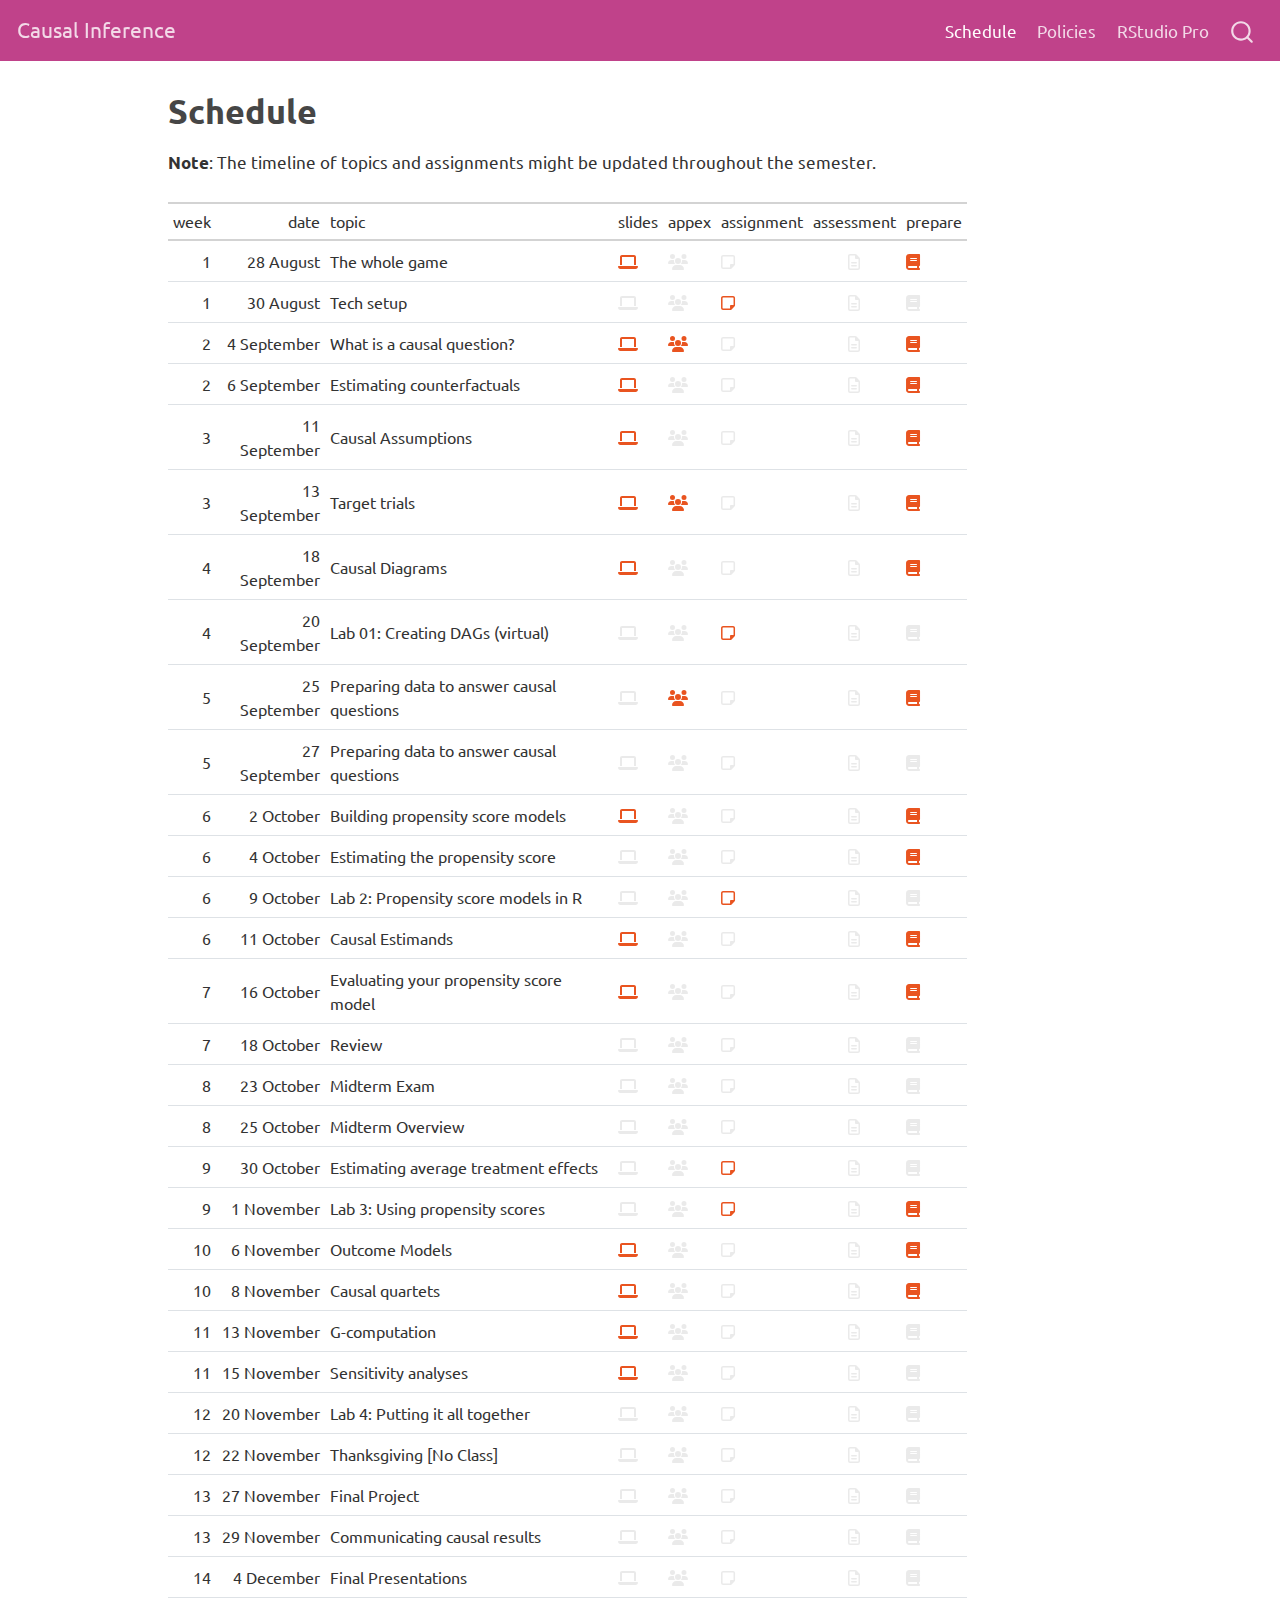
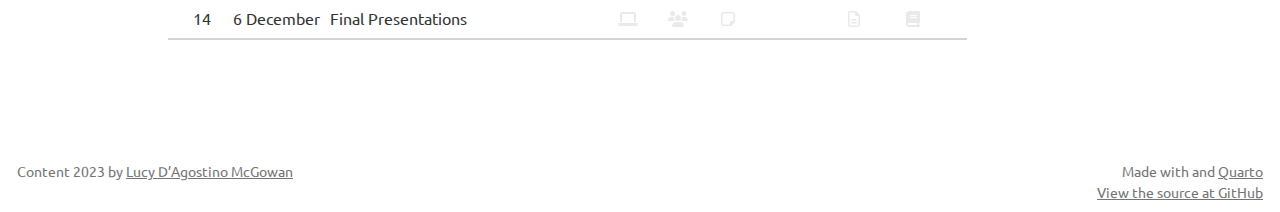
==== commit c39ae8ee: "Built site for gh-pages" ====
--- a/schedule.html
+++ b/schedule.html
@@ -141,7 +141,7 @@
 </header>
 
 <p><strong>Note</strong>: The timeline of topics and assignments might be updated throughout the semester.</p>
-<div id="nslfkrrwqe" style="padding-left:0px;padding-right:0px;padding-top:10px;padding-bottom:10px;overflow-x:auto;overflow-y:auto;width:auto;height:auto;">
+<div id="ywyjqrmcms" style="padding-left:0px;padding-right:0px;padding-top:10px;padding-bottom:10px;overflow-x:auto;overflow-y:auto;width:auto;height:auto;">
 
 <table class="gt_table" style="font-family: -apple-system, BlinkMacSystemFont, 'Segoe UI', Roboto, Oxygen, Ubuntu, Cantarell, 'Helvetica Neue', 'Fira Sans', 'Droid Sans', Arial, sans-serif; display: table; border-collapse: collapse; margin-left: auto; margin-right: auto; color: #333333; font-size: 16px; font-weight: normal; font-style: normal; background-color: #FFFFFF; width: auto; border-top-style: solid; border-top-width: 2px; border-top-color: #A8A8A8; border-right-style: none; border-right-width: 2px; border-right-color: #D3D3D3; border-bottom-style: solid; border-bottom-width: 2px; border-bottom-color: #A8A8A8; border-left-style: none; border-left-width: 2px; border-left-color: #D3D3D3;" bgcolor="#FFFFFF">
 <thead class="gt_col_headings" style="border-top-style: solid; border-top-width: 2px; border-top-color: #D3D3D3; border-bottom-style: solid; border-bottom-width: 2px; border-bottom-color: #D3D3D3; border-left-style: none; border-left-width: 1px; border-left-color: #D3D3D3; border-right-style: none; border-right-width: 1px; border-right-color: #D3D3D3;">
@@ -929,7 +929,9 @@
 </svg>
 </td>
 <td headers="prepare" class="gt_row gt_left" style="padding-top: 8px; padding-bottom: 8px; padding-left: 5px; padding-right: 5px; margin: 10px; border-top-style: solid; border-top-width: 1px; border-top-color: #D3D3D3; border-left-style: none; border-left-width: 1px; border-left-color: #D3D3D3; border-right-style: none; border-right-width: 1px; border-right-color: #D3D3D3; vertical-align: middle; overflow-x: hidden; text-align: left;" valign="middle" align="left">
-<a href="https://www.r-causal.org/chapters/chapter-15"><svg aria-hidden="true" role="img" viewbox="0 0 448 512" style="height:1em;width:0.88em;vertical-align:-0.125em;margin-left:auto;margin-right:auto;font-size:inherit;fill:currentColor;overflow:visible;position:relative;"><path d="M96 0C43 0 0 43 0 96V416c0 53 43 96 96 96H384h32c17.7 0 32-14.3 32-32s-14.3-32-32-32V384c17.7 0 32-14.3 32-32V32c0-17.7-14.3-32-32-32H384 96zm0 384H352v64H96c-17.7 0-32-14.3-32-32s14.3-32 32-32zm32-240c0-8.8 7.2-16 16-16H336c8.8 0 16 7.2 16 16s-7.2 16-16 16H144c-8.8 0-16-7.2-16-16zm16 48H336c8.8 0 16 7.2 16 16s-7.2 16-16 16H144c-8.8 0-16-7.2-16-16s7.2-16 16-16z"></path></svg></a>
+<svg aria-hidden="true" role="img" viewbox="0 0 448 512" style="height:1em;width:0.88em;vertical-align:-0.125em;margin-left:auto;margin-right:auto;font-size:inherit;fill:currentColor;overflow:visible;fill-opacity:0.1;position:relative;">
+<path d="M96 0C43 0 0 43 0 96V416c0 53 43 96 96 96H384h32c17.7 0 32-14.3 32-32s-14.3-32-32-32V384c17.7 0 32-14.3 32-32V32c0-17.7-14.3-32-32-32H384 96zm0 384H352v64H96c-17.7 0-32-14.3-32-32s14.3-32 32-32zm32-240c0-8.8 7.2-16 16-16H336c8.8 0 16 7.2 16 16s-7.2 16-16 16H144c-8.8 0-16-7.2-16-16zm16 48H336c8.8 0 16 7.2 16 16s-7.2 16-16 16H144c-8.8 0-16-7.2-16-16s7.2-16 16-16z"></path>
+</svg>
 </td>
 </tr>
 <tr>
@@ -961,7 +963,9 @@
 </svg>
 </td>
 <td headers="prepare" class="gt_row gt_left" style="padding-top: 8px; padding-bottom: 8px; padding-left: 5px; padding-right: 5px; margin: 10px; border-top-style: solid; border-top-width: 1px; border-top-color: #D3D3D3; border-left-style: none; border-left-width: 1px; border-left-color: #D3D3D3; border-right-style: none; border-right-width: 1px; border-right-color: #D3D3D3; vertical-align: middle; overflow-x: hidden; text-align: left;" valign="middle" align="left">
-<a href="https://www.r-causal.org/chapters/chapter-18"><svg aria-hidden="true" role="img" viewbox="0 0 448 512" style="height:1em;width:0.88em;vertical-align:-0.125em;margin-left:auto;margin-right:auto;font-size:inherit;fill:currentColor;overflow:visible;position:relative;"><path d="M96 0C43 0 0 43 0 96V416c0 53 43 96 96 96H384h32c17.7 0 32-14.3 32-32s-14.3-32-32-32V384c17.7 0 32-14.3 32-32V32c0-17.7-14.3-32-32-32H384 96zm0 384H352v64H96c-17.7 0-32-14.3-32-32s14.3-32 32-32zm32-240c0-8.8 7.2-16 16-16H336c8.8 0 16 7.2 16 16s-7.2 16-16 16H144c-8.8 0-16-7.2-16-16zm16 48H336c8.8 0 16 7.2 16 16s-7.2 16-16 16H144c-8.8 0-16-7.2-16-16s7.2-16 16-16z"></path></svg></a>
+<svg aria-hidden="true" role="img" viewbox="0 0 448 512" style="height:1em;width:0.88em;vertical-align:-0.125em;margin-left:auto;margin-right:auto;font-size:inherit;fill:currentColor;overflow:visible;fill-opacity:0.1;position:relative;">
+<path d="M96 0C43 0 0 43 0 96V416c0 53 43 96 96 96H384h32c17.7 0 32-14.3 32-32s-14.3-32-32-32V384c17.7 0 32-14.3 32-32V32c0-17.7-14.3-32-32-32H384 96zm0 384H352v64H96c-17.7 0-32-14.3-32-32s14.3-32 32-32zm32-240c0-8.8 7.2-16 16-16H336c8.8 0 16 7.2 16 16s-7.2 16-16 16H144c-8.8 0-16-7.2-16-16zm16 48H336c8.8 0 16 7.2 16 16s-7.2 16-16 16H144c-8.8 0-16-7.2-16-16s7.2-16 16-16z"></path>
+</svg>
 </td>
 </tr>
 <tr>
